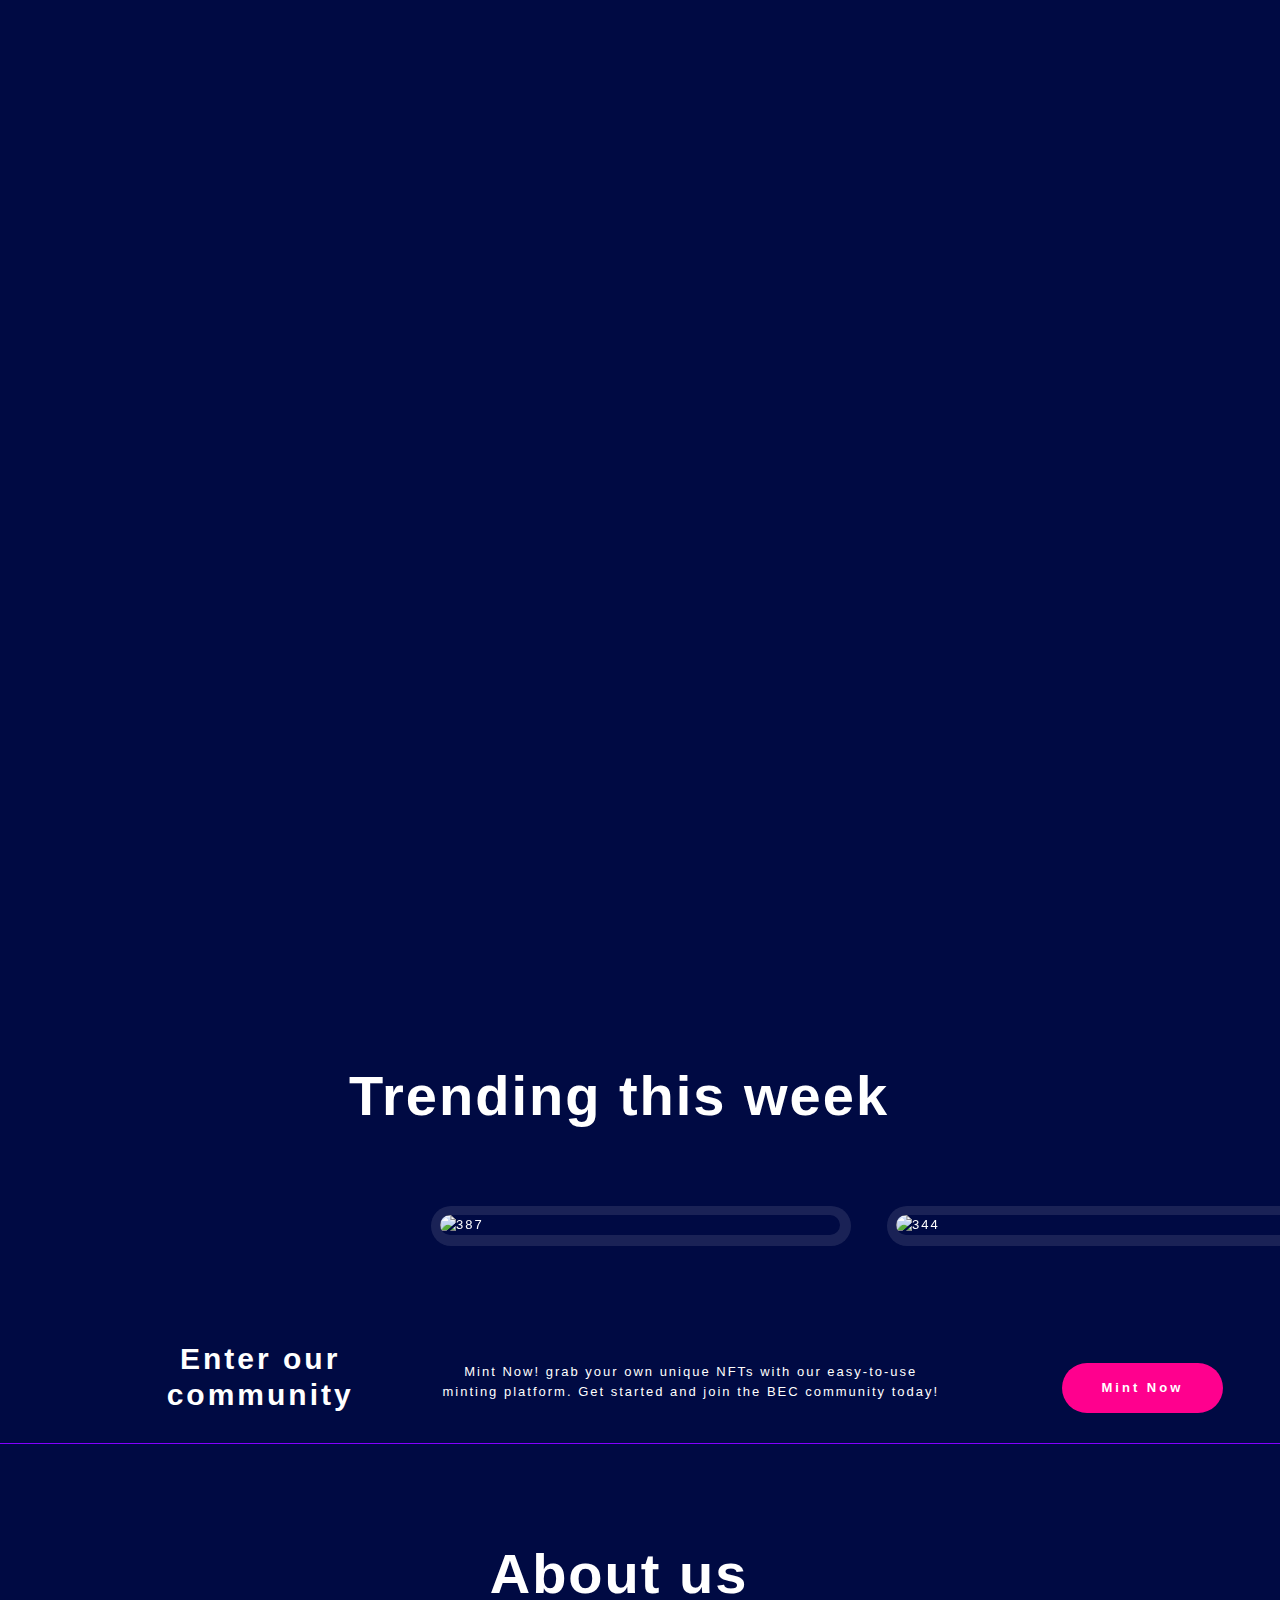
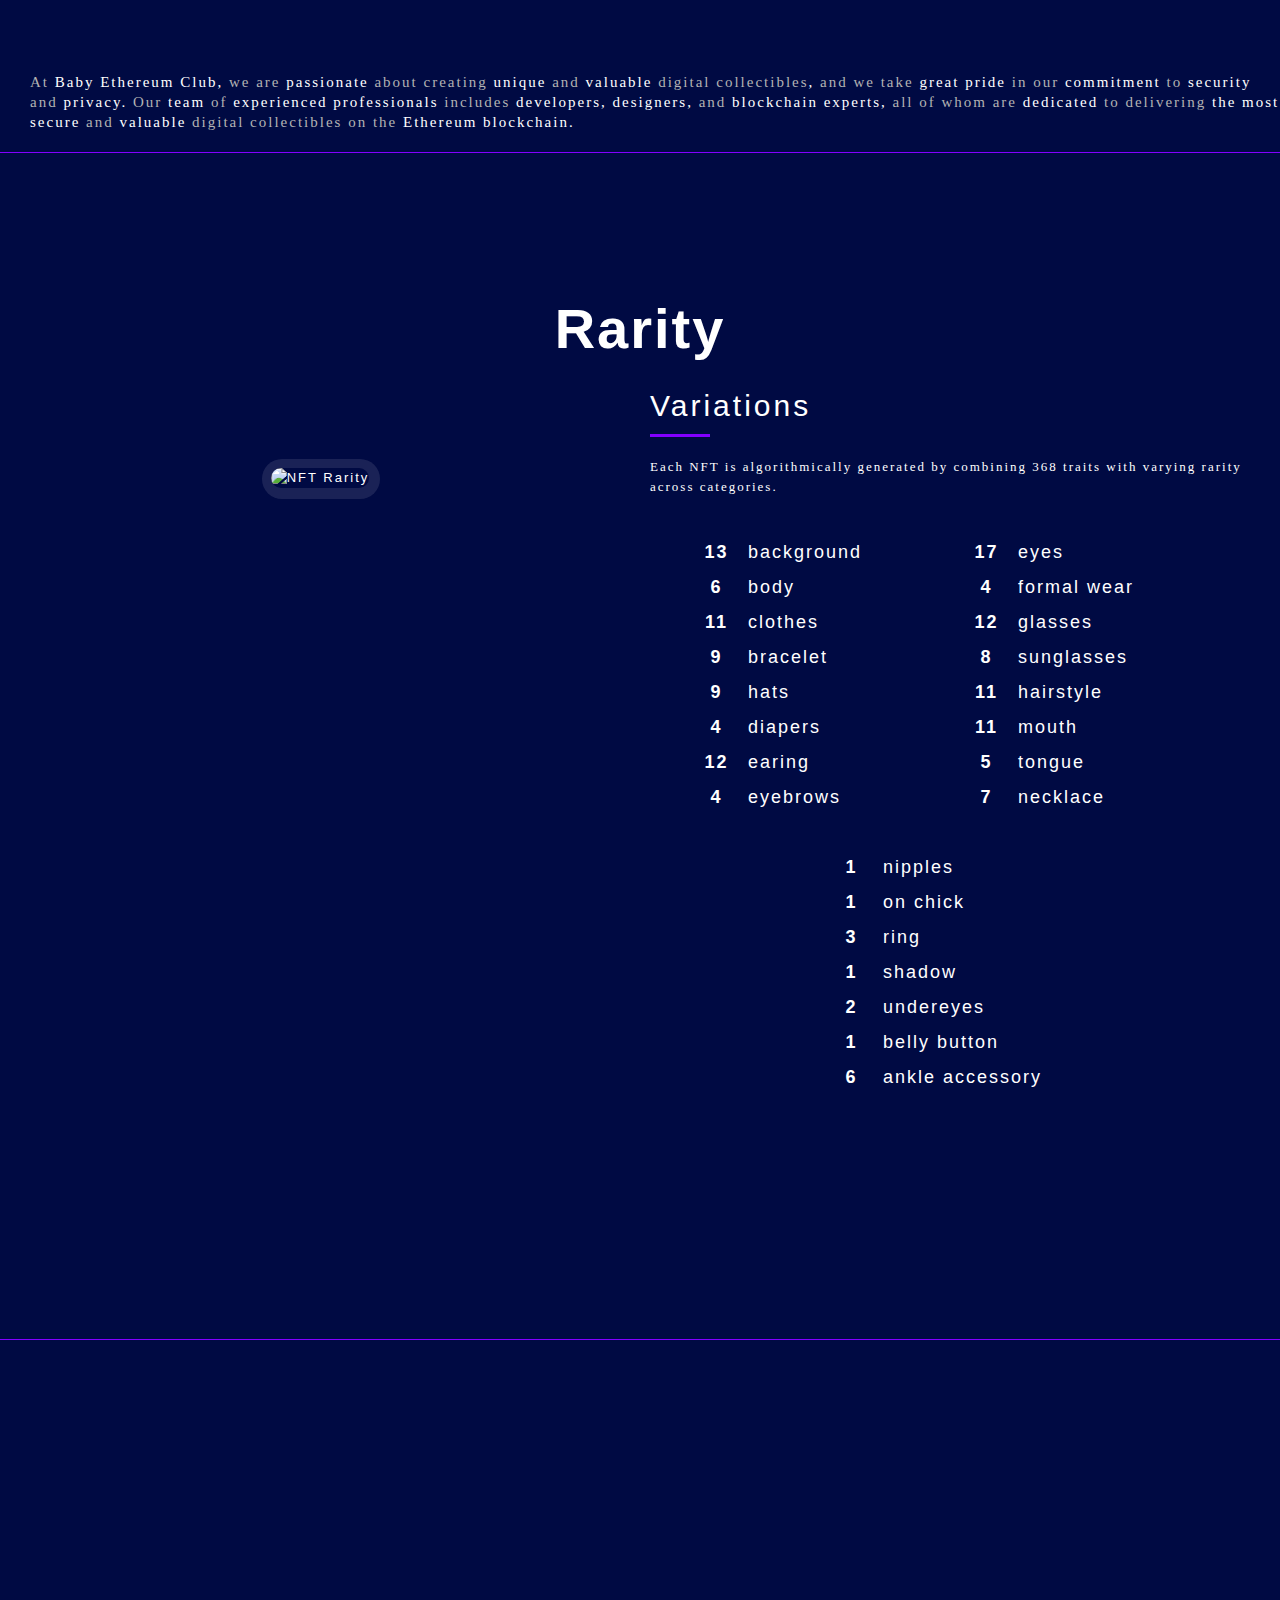
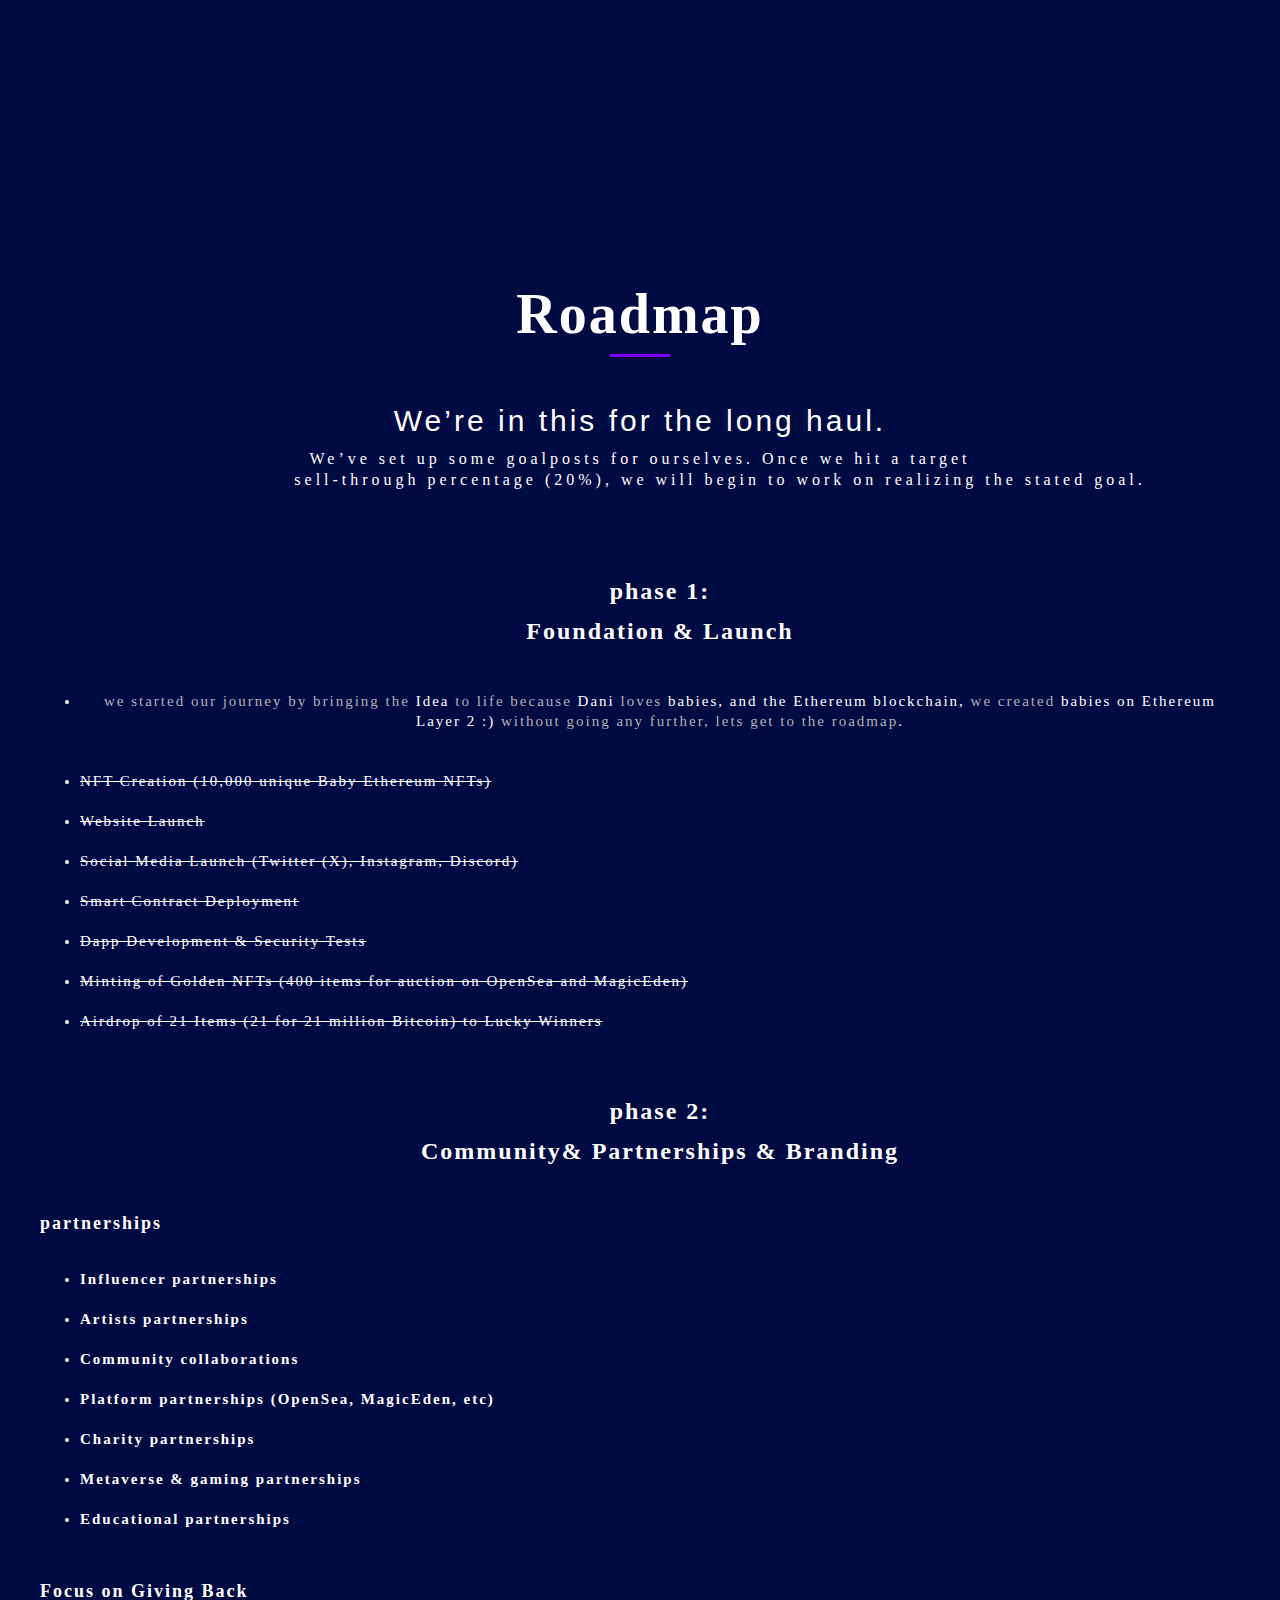
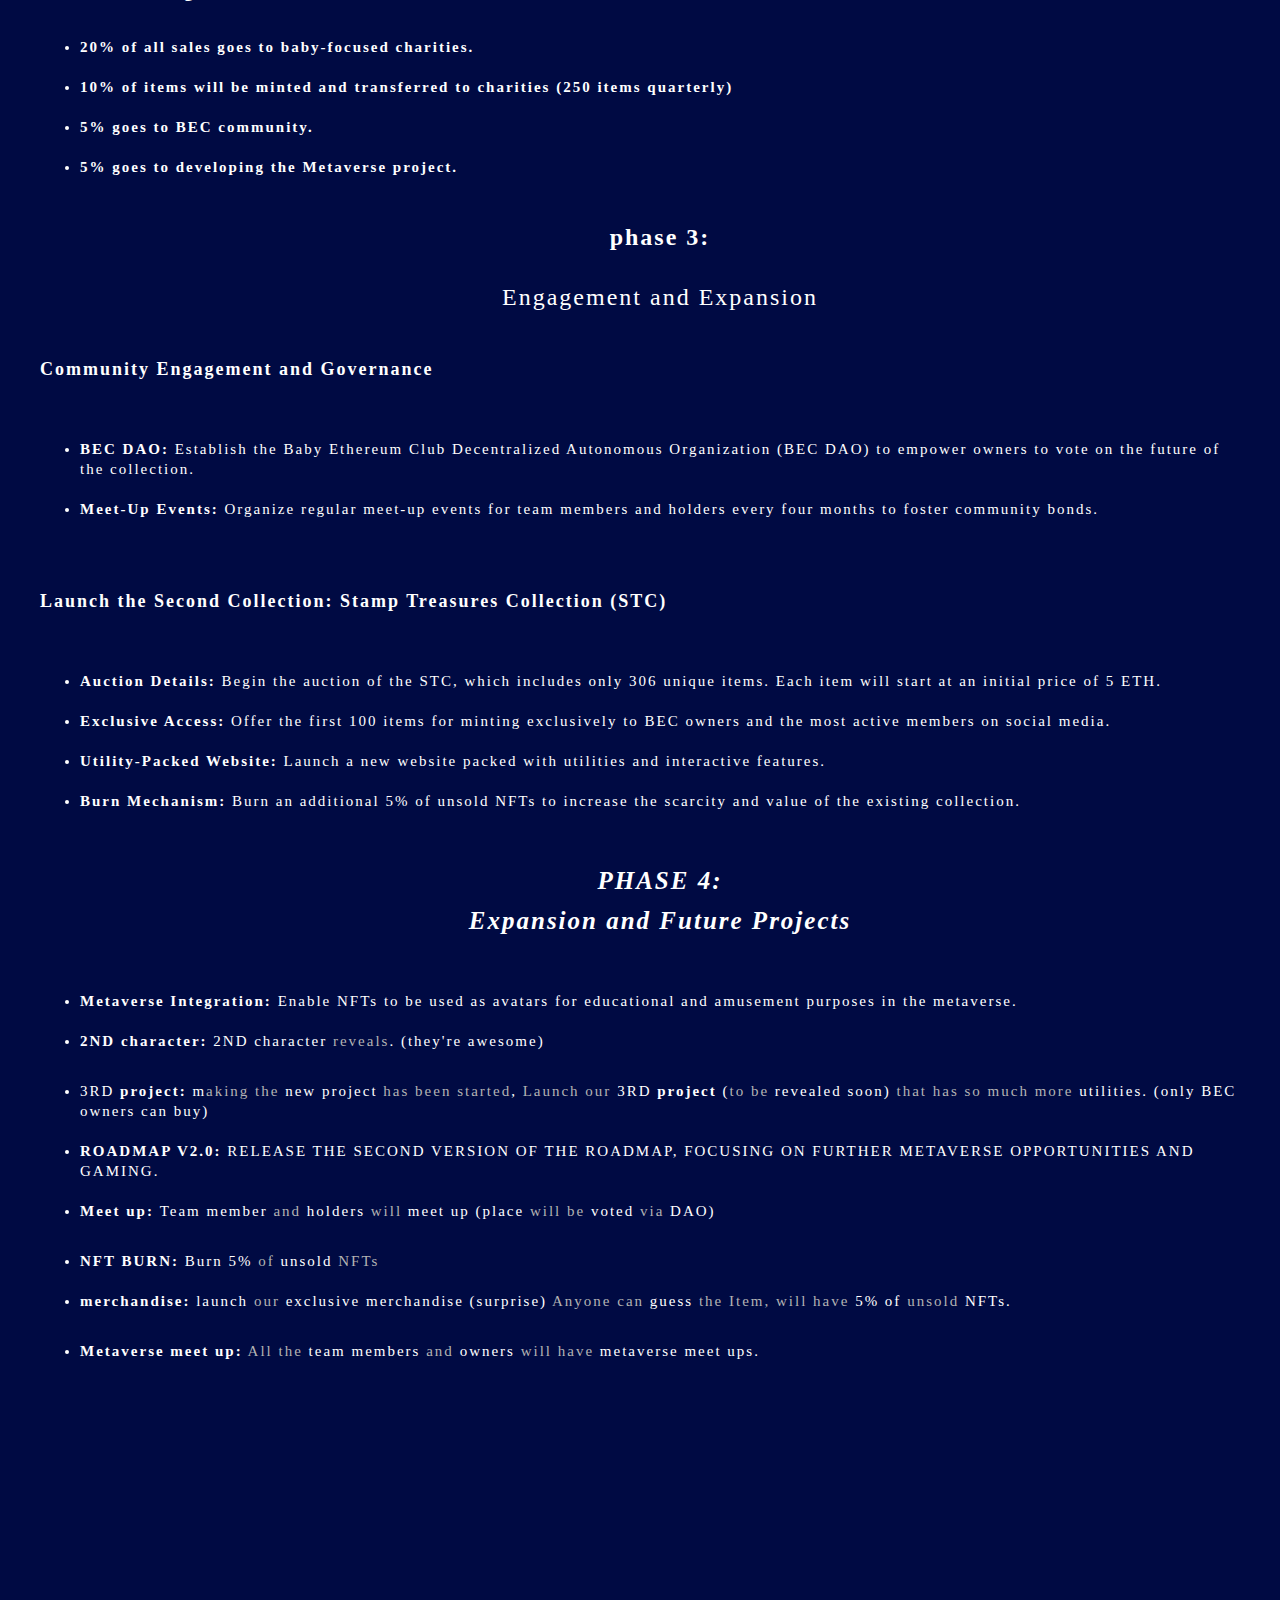
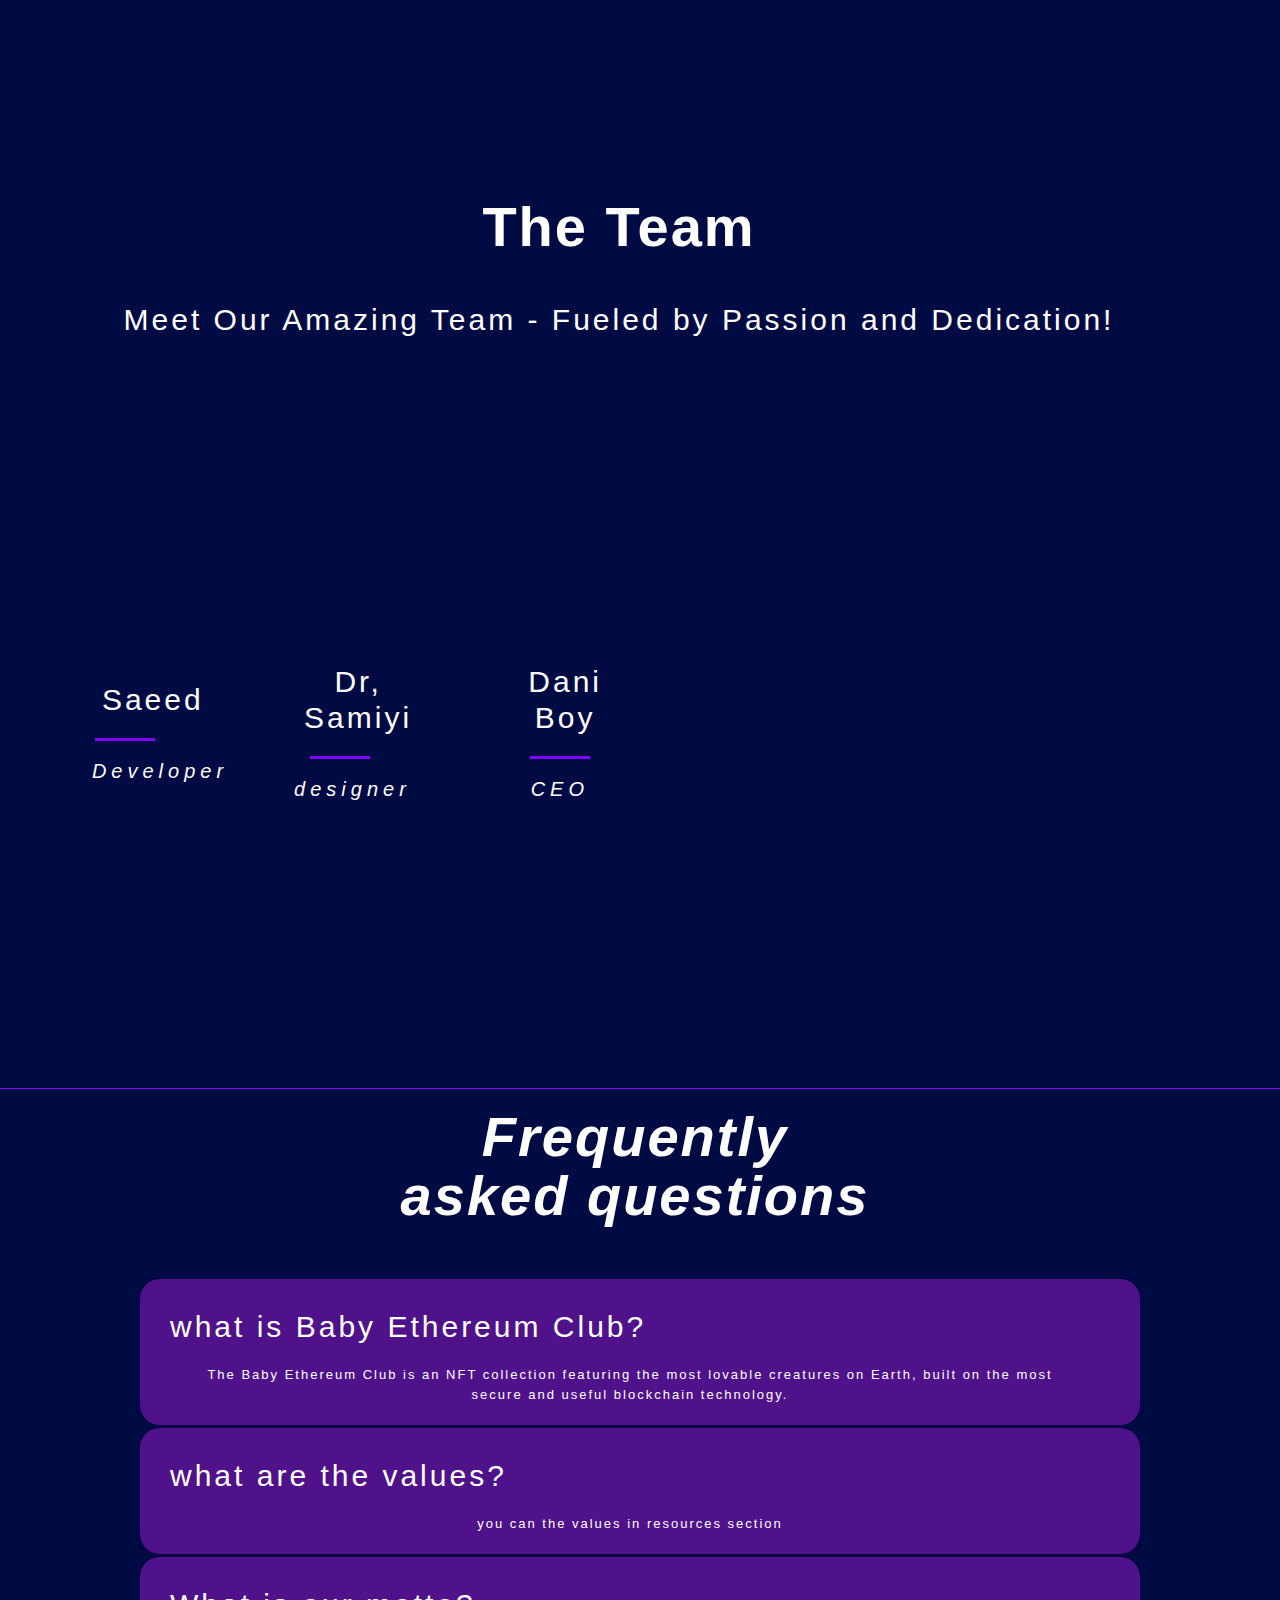
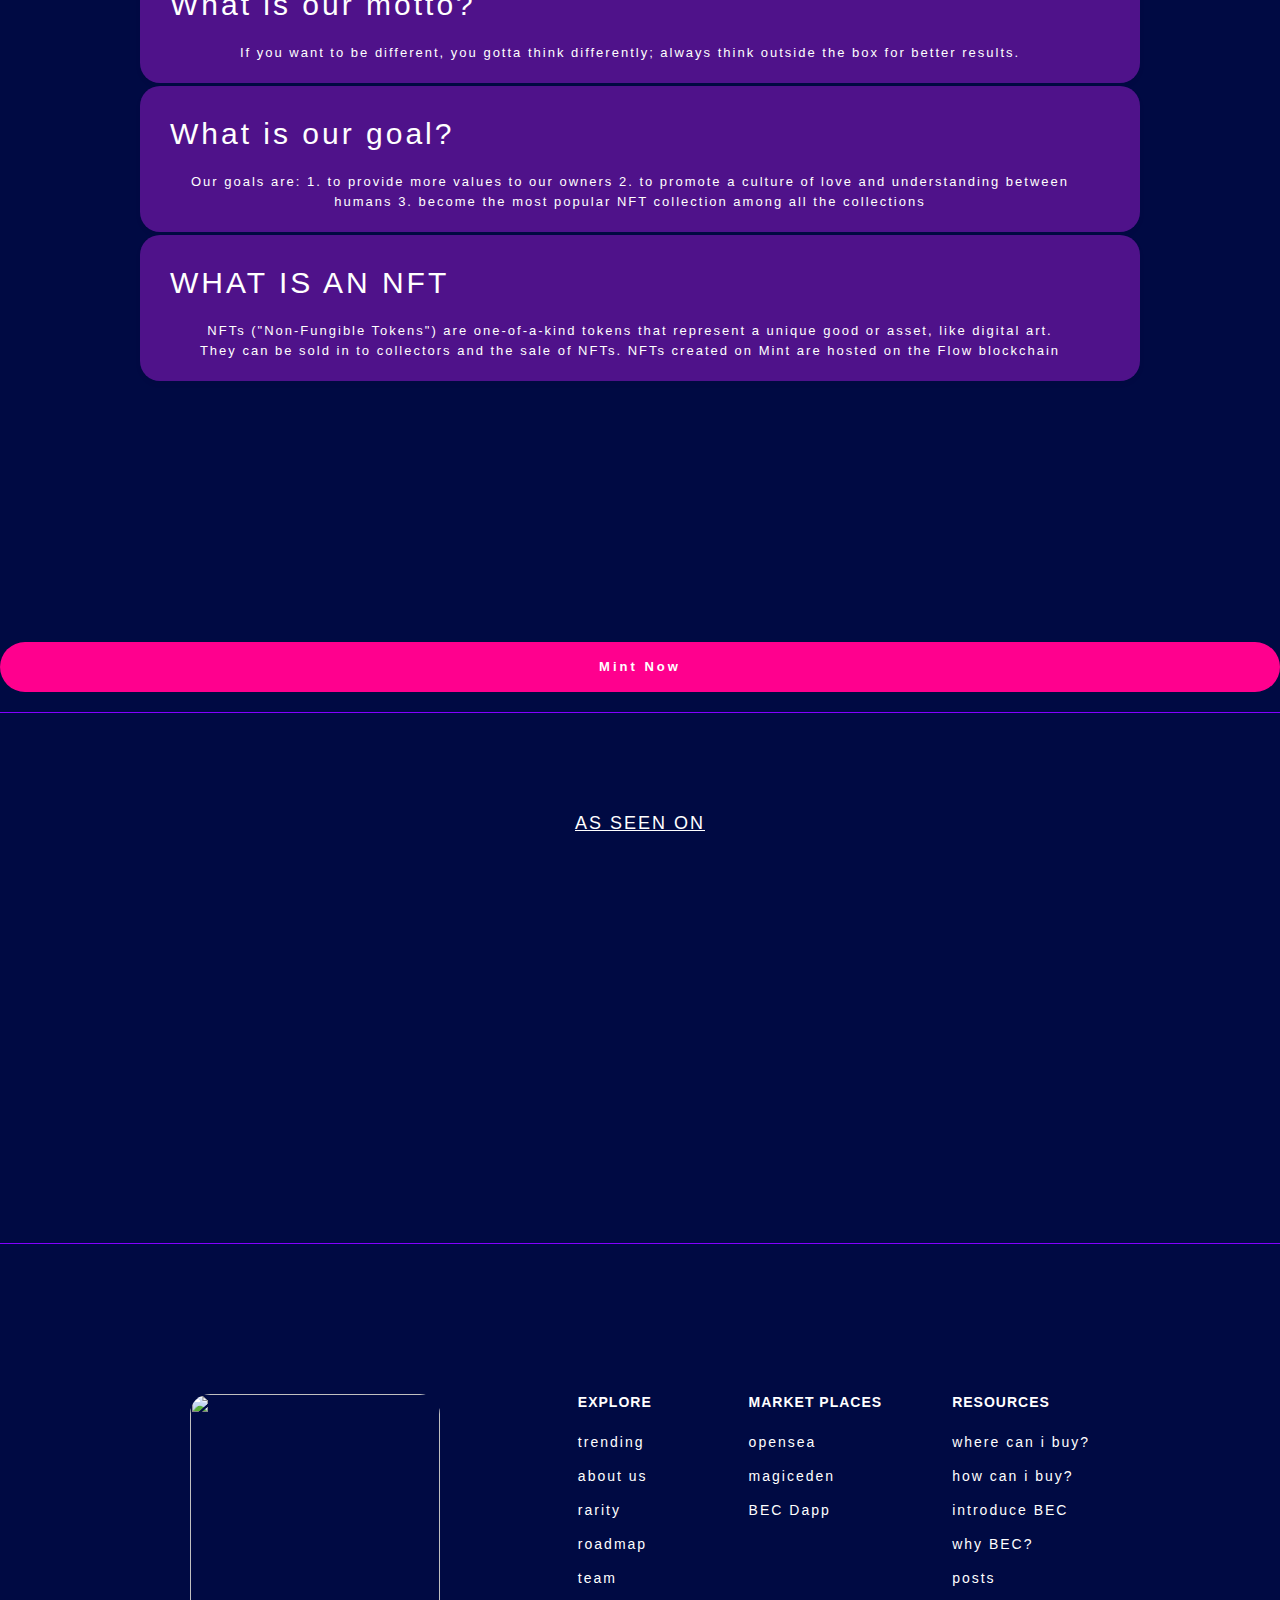
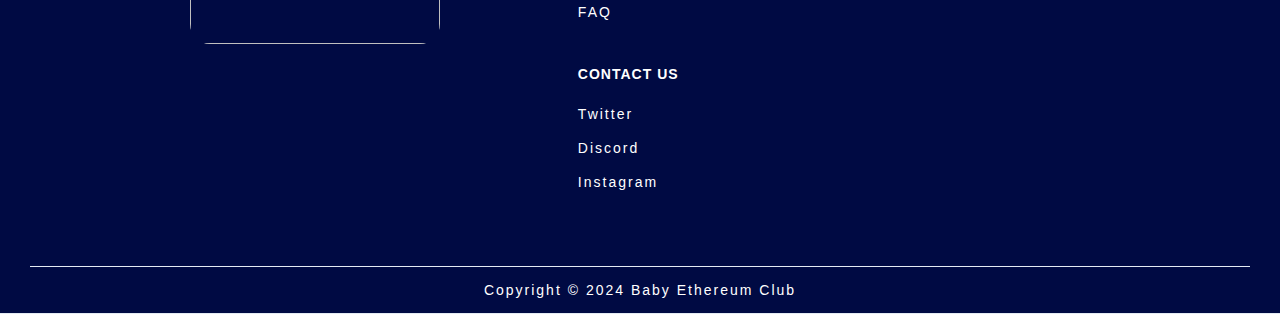
==== index.html @ fafbd42c "Add files via upload" ====
<!DOCTYPE html>
<!-- This site was created in Webflow. https://webflow.com --><!-- Last Published: Fri Jun 28 2024 15:37:19 GMT+0000 (Coordinated Universal Time) -->
<html data-wf-domain="bec-nft.webflow.io" data-wf-page="6561eaf74112006d5517f301"
    data-wf-site="640c5e627c91e08ec2c1c88a">

<head>
    <meta charset="utf-8" />
    <title>Baby Ethereum Club</title>
    <meta
        content="BEC👶 the cutest club on the blockchain🔗. Here you’ll find 10,000 adorable and unique babies😍 waiting for you to adopt them🙌. Join the club👥 and share the love❤️"
        name="description" />
    <meta content="Baby Ethereum Club" property="og:title" />
    <meta
        content="BEC👶 the cutest club on the blockchain🔗. Here you’ll find 10,000 adorable and unique babies😍 waiting for you to adopt them🙌. Join the club👥 and share the love❤️"
        property="og:description" />
    <meta content="Baby Ethereum Club" property="twitter:title" />
    <meta
        content="BEC👶 the cutest club on the blockchain🔗. Here you’ll find 10,000 adorable and unique babies😍 waiting for you to adopt them🙌. Join the club👥 and share the love❤️"
        property="twitter:description" />
    <meta property="og:type" content="website" />
    <meta content="summary_large_image" name="twitter:card" />
    <meta content="width=device-width, initial-scale=1" name="viewport" />
    <meta content="dw46FDI-qMmo_JPYyBWUGP-QiOTD1oSXHeU67I2EHL0" name="google-site-verification" />
    <meta content="Webflow" name="generator" />
    <link href="./styles.css"
        rel="stylesheet" type="text/css" />
    <link href="https://fonts.googleapis.com" rel="preconnect" />
    <link href="https://fonts.gstatic.com" rel="preconnect" crossorigin="anonymous" />
    <script src="https://ajax.googleapis.com/ajax/libs/webfont/1.6.26/webfont.js" type="text/javascript"></script>
    <script
        type="text/javascript">WebFont.load({ google: { families: ["Bitter:400,700,400italic", "Lato:100,100italic,300,300italic,400,400italic,700,700italic,900,900italic", "Nunito Sans:regular,italic,900"] } });</script>
    <script
        type="text/javascript">!function (o, c) { var n = c.documentElement, t = " w-mod-"; n.className += t + "js", ("ontouchstart" in o || o.DocumentTouch && c instanceof DocumentTouch) && (n.className += t + "touch") }(window, document);</script>
    <link href="https://cdn.prod.website-files.com/640c5e627c91e08ec2c1c88a/6555fb0b32fd5d4c89b4f15d_favicon-32x32.png"
        rel="shortcut icon" type="image/x-icon" />
    <link href="https://cdn.prod.website-files.com/img/webclip.png" rel="apple-touch-icon" />
    <link rel="stylesheet" href="https://unpkg.com/swiper/swiper-bundle.min.css">

    <style>
        .swiper-pagination-bullet {
            opacity: 4;
            background-color: #612897;
        }

        .swiper-pagination-bullet-active {
            background-color: #FF008E;
        }

        .swiper-pagination-progressbar {
            background: #612897;
            max-width: 300px;
        }

        .swiper-pagination-progressbar .swiper-pagination-progressbar-fill {
            background-color: #FF008E;
        }
    </style>
</head>

<body class="body">
    <div data-w-id="84a615e0-346d-d3be-be02-3b9988935ab6"
        style="-webkit-transform:translate3d(0px, 0px, 0px) scale3d(1, 1, 1) rotateX(0) rotateY(0) rotateZ(0) skew(0, 0);-moz-transform:translate3d(0px, 0px, 0px) scale3d(1, 1, 1) rotateX(0) rotateY(0) rotateZ(0) skew(0, 0);-ms-transform:translate3d(0px, 0px, 0px) scale3d(1, 1, 1) rotateX(0) rotateY(0) rotateZ(0) skew(0, 0);transform:translate3d(0px, 0px, 0px) scale3d(1, 1, 1) rotateX(0) rotateY(0) rotateZ(0) skew(0, 0);transform-style:preserve-3d;display:block"
        class="loading">
        <div class="center-elements">
            <div class="lottie-animation-2" data-w-id="03a2f4a5-7293-f0fb-53c5-5171f1199821"
                data-animation-type="lottie"
                data-src="https://cdn.prod.website-files.com/640c5e627c91e08ec2c1c88a/640c5e627c91e05551c1c8bf_8707-loading.json"
                data-loop="1" data-direction="1" data-autoplay="1" data-is-ix2-target="0" data-renderer="svg"
                data-default-duration="2.302302208527613" data-duration="0"></div>
        </div>
    </div>
    <div data-w-id="4fb780af-c5ba-7cfc-bf47-43ba1a43b806" class="section-nav">
        <div class="container container-full-width container-mobile-nav w-container">
            <div data-animation="over-right" class="navbar w-nav" data-easing2="ease" data-easing="ease"
                data-collapse="tiny" role="banner" data-no-scroll="1" data-duration="400" data-doc-height="1"></div>
        </div>
    </div>
    <div class="section-nav">
        <div class="container container-full-width container-mobile-nav w-container">
            <div data-animation="over-right" class="navbar w-nav" data-easing2="ease" data-easing="ease"
                data-collapse="tiny" role="banner" data-no-scroll="1" data-duration="200" data-doc-height="1">
                <div class="container-nav w-container"><a href="/" aria-current="page"
                        class="brand w-nav-brand w--current"><img class="logo"
                            src="https://cdn.prod.website-files.com/640c5e627c91e08ec2c1c88a/6627c8141de9adacf45d00f9__1ddf0ec1-e22f-4752-b55b-aca0bd37315d.jpg"
                            width="100" height="Auto" alt="" sizes="(max-width: 767px) 100vw, 80px" id="main-logo"
                            loading="lazy"
                            srcset="https://cdn.prod.website-files.com/640c5e627c91e08ec2c1c88a/6627c8141de9adacf45d00f9__1ddf0ec1-e22f-4752-b55b-aca0bd37315d-p-500.jpg 500w, https://cdn.prod.website-files.com/640c5e627c91e08ec2c1c88a/6627c8141de9adacf45d00f9__1ddf0ec1-e22f-4752-b55b-aca0bd37315d-p-800.jpg 800w, https://cdn.prod.website-files.com/640c5e627c91e08ec2c1c88a/6627c8141de9adacf45d00f9__1ddf0ec1-e22f-4752-b55b-aca0bd37315d.jpg 1024w" /></a>
                    <nav role="navigation" class="nav-menu w-nav-menu"><a href="#Trending-this-week"
                            class="nav-item w-nav-link">Trending</a><a href="#about-us"
                            class="nav-item w-nav-link">About us</a><a href="#Rarity"
                            class="nav-item w-nav-link">Rarity</a><a href="#Roadmap"
                            class="nav-item w-nav-link">Roadmap</a><a href="#team"
                            class="nav-item w-nav-link">Team</a><a href="#faq" class="nav-item w-nav-link">FAQ</a><a
                            href="#social-media" class="nav-item w-nav-link">Social Media</a></nav>
                    <div class="menu-button w-nav-button">
                        <div class="icon-2 w-icon-nav-menu"></div>
                    </div>
                </div>
            </div>
        </div>
    </div>
    <div id="luxy" class="smooth-wrapper">
        <div id="header" data-w-id="9ed2c4a5-475d-e871-6aee-b91eb21936a1"
            style="opacity:0;-webkit-transform:translate3d(0px, 500px, 0px) scale3d(1, 1, 1) rotateX(0) rotateY(0) rotateZ(0) skew(0, 0);-moz-transform:translate3d(0px, 500px, 0px) scale3d(1, 1, 1) rotateX(0) rotateY(0) rotateZ(0) skew(0, 0);-ms-transform:translate3d(0px, 500px, 0px) scale3d(1, 1, 1) rotateX(0) rotateY(0) rotateZ(0) skew(0, 0);transform:translate3d(0px, 500px, 0px) scale3d(1, 1, 1) rotateX(0) rotateY(0) rotateZ(0) skew(0, 0);transform-style:preserve-3d"
            class="section section-header">
            <div class="container w-container">
                <div class="wrap-header-content">
                    <div class="header-columns-wrap w-row">
                        <div class="left-column-header w-col w-col-6">
                            <h1 data-w-id="76d97b52-1b23-f6b3-f42c-81e54ac013cc"
                                style="-webkit-transform:translate3d(0, -100px, 0) scale3d(1, 1, 1) rotateX(0) rotateY(0) rotateZ(0) skew(0, 0);-moz-transform:translate3d(0, -100px, 0) scale3d(1, 1, 1) rotateX(0) rotateY(0) rotateZ(0) skew(0, 0);-ms-transform:translate3d(0, -100px, 0) scale3d(1, 1, 1) rotateX(0) rotateY(0) rotateZ(0) skew(0, 0);transform:translate3d(0, -100px, 0) scale3d(1, 1, 1) rotateX(0) rotateY(0) rotateZ(0) skew(0, 0);opacity:0"
                                class="heading-9"><span class="text-span-86">Baby</span> <span
                                    class="text-span-87">Ethereum</span> <span class="text-span-89">Club</span></h1>
                            <div class="title-line"></div>
                            <div class="header-text">
                                <p class="paragraph">BEC👶, the <span class="text-span-88">cutest</span> club on the
                                    blockchain🔗. Here you’ll find 10,000 adorable and unique babies😍 waiting for you
                                    to adopt them🙌. Join the club👥 and share the love❤️ with these NFT cuties😘.</p>
                            </div>
                        </div>
                        <div class="right-column-header w-col w-col-6">
                            <div data-w-id="45cee488-7958-3c52-264c-d0aaa944d247"
                                style="-webkit-transform:translate3d(0, -200px, 0) scale3d(0.7, 0.7, 1) rotateX(0) rotateY(0) rotateZ(0) skew(-10deg, 18deg);-moz-transform:translate3d(0, -200px, 0) scale3d(0.7, 0.7, 1) rotateX(0) rotateY(0) rotateZ(0) skew(-10deg, 18deg);-ms-transform:translate3d(0, -200px, 0) scale3d(0.7, 0.7, 1) rotateX(0) rotateY(0) rotateZ(0) skew(-10deg, 18deg);transform:translate3d(0, -200px, 0) scale3d(0.7, 0.7, 1) rotateX(0) rotateY(0) rotateZ(0) skew(-10deg, 18deg);opacity:0"
                                class="header-image-wrap">
                                <div data-w-id="85b69346-8b02-08a9-d75e-e15febe4af8f" class="header-image-container">
                                    <div class="highlight-hero-image"></div><img
                                        src="https://cdn.prod.website-files.com/640c5e627c91e08ec2c1c88a/640c76e5299a537278be38e6_9762.webp"
                                        loading="lazy"
                                        sizes="(max-width: 479px) 70vw, (max-width: 767px) 68vw, (max-width: 991px) 36vw, 40vw"
                                        width="1200" alt="NFT Collection"
                                        srcset="https://cdn.prod.website-files.com/640c5e627c91e08ec2c1c88a/640c76e5299a537278be38e6_9762-p-500.webp 500w, https://cdn.prod.website-files.com/640c5e627c91e08ec2c1c88a/640c76e5299a537278be38e6_9762-p-800.webp 800w, https://cdn.prod.website-files.com/640c5e627c91e08ec2c1c88a/640c76e5299a537278be38e6_9762-p-1080.webp 1080w, https://cdn.prod.website-files.com/640c5e627c91e08ec2c1c88a/640c76e5299a537278be38e6_9762.webp 1400w"
                                        class="header-image" />
                                </div>
                            </div>
                        </div>
                    </div>
                </div>
            </div>
        </div>
        <div class="heading-centered-wrap trending-this-week">
            <h2 id="Trending-this-week" class="why-bec">Trending this week</h2>
        </div>
        <div class="swiper-pagination"></div>
        <article class="swiper swiper-container w-dyn-list">
            <div id="w-node-_7950efc3-9feb-e6e5-ee5a-25969af2ba69-5517f301"
                data-w-id="7950efc3-9feb-e6e5-ee5a-25969af2ba69" role="list" class="swiper-wrapper w-dyn-items">
                <div id="w-node-_7950efc3-9feb-e6e5-ee5a-25969af2ba6a-5517f301" role="listitem"
                    class="swiper-slide w-dyn-item">
                    <div class="trending-image-wrap">
                        <div><img
                                style="background-image:url(&quot;https://cdn.prod.website-files.com/640c5e627c91e0d72ec1c8a5/6524043e0a9b1225444d2c1c_387.png&quot;)"
                                loading="lazy" width="423"
                                src="https://cdn.prod.website-files.com/640c5e627c91e0d72ec1c8a5/6524043e0a9b1225444d2c1c_387.png"
                                alt="387"
                                sizes="(max-width: 479px) 100vw, (max-width: 767px) 63vw, (max-width: 991px) 48vw, 400px"
                                srcset="https://cdn.prod.website-files.com/640c5e627c91e0d72ec1c8a5/6524043e0a9b1225444d2c1c_387-p-500.png 500w, https://cdn.prod.website-files.com/640c5e627c91e0d72ec1c8a5/6524043e0a9b1225444d2c1c_387-p-800.png 800w, https://cdn.prod.website-files.com/640c5e627c91e0d72ec1c8a5/6524043e0a9b1225444d2c1c_387-p-1080.png 1080w, https://cdn.prod.website-files.com/640c5e627c91e0d72ec1c8a5/6524043e0a9b1225444d2c1c_387.png 1400w"
                                class="image-4" /></div>
                    </div>
                </div>
                <div id="w-node-_7950efc3-9feb-e6e5-ee5a-25969af2ba6a-5517f301" role="listitem"
                    class="swiper-slide w-dyn-item">
                    <div class="trending-image-wrap">
                        <div><img
                                style="background-image:url(&quot;https://cdn.prod.website-files.com/640c5e627c91e0d72ec1c8a5/6523ecb37abfc808f740e64a_92.png&quot;)"
                                loading="lazy" width="423"
                                src="https://cdn.prod.website-files.com/640c5e627c91e0d72ec1c8a5/6523ecb37abfc808f740e64a_92.png"
                                alt="344"
                                sizes="(max-width: 479px) 100vw, (max-width: 767px) 63vw, (max-width: 991px) 48vw, 400px"
                                srcset="https://cdn.prod.website-files.com/640c5e627c91e0d72ec1c8a5/6523ecb37abfc808f740e64a_92-p-500.png 500w, https://cdn.prod.website-files.com/640c5e627c91e0d72ec1c8a5/6523ecb37abfc808f740e64a_92-p-800.png 800w, https://cdn.prod.website-files.com/640c5e627c91e0d72ec1c8a5/6523ecb37abfc808f740e64a_92.png 945w"
                                class="image-4" /></div>
                    </div>
                </div>
                <div id="w-node-_7950efc3-9feb-e6e5-ee5a-25969af2ba6a-5517f301" role="listitem"
                    class="swiper-slide w-dyn-item">
                    <div class="trending-image-wrap">
                        <div><img
                                style="background-image:url(&quot;https://cdn.prod.website-files.com/640c5e627c91e0d72ec1c8a5/652403ff4117a3efd9ac5144_287.png&quot;)"
                                loading="lazy" width="423"
                                src="https://cdn.prod.website-files.com/640c5e627c91e0d72ec1c8a5/652403ff4117a3efd9ac5144_287.png"
                                alt="287"
                                sizes="(max-width: 479px) 100vw, (max-width: 767px) 63vw, (max-width: 991px) 48vw, 400px"
                                srcset="https://cdn.prod.website-files.com/640c5e627c91e0d72ec1c8a5/652403ff4117a3efd9ac5144_287-p-500.png 500w, https://cdn.prod.website-files.com/640c5e627c91e0d72ec1c8a5/652403ff4117a3efd9ac5144_287-p-800.png 800w, https://cdn.prod.website-files.com/640c5e627c91e0d72ec1c8a5/652403ff4117a3efd9ac5144_287-p-1080.png 1080w, https://cdn.prod.website-files.com/640c5e627c91e0d72ec1c8a5/652403ff4117a3efd9ac5144_287.png 1400w"
                                class="image-4" /></div>
                    </div>
                </div>
                <div id="w-node-_7950efc3-9feb-e6e5-ee5a-25969af2ba6a-5517f301" role="listitem"
                    class="swiper-slide w-dyn-item">
                    <div class="trending-image-wrap">
                        <div><img
                                style="background-image:url(&quot;https://cdn.prod.website-files.com/640c5e627c91e0d72ec1c8a5/65240378a6b97f76610c8311_187.png&quot;)"
                                loading="lazy" width="423"
                                src="https://cdn.prod.website-files.com/640c5e627c91e0d72ec1c8a5/65240378a6b97f76610c8311_187.png"
                                alt="187"
                                sizes="(max-width: 479px) 100vw, (max-width: 767px) 63vw, (max-width: 991px) 48vw, 400px"
                                srcset="https://cdn.prod.website-files.com/640c5e627c91e0d72ec1c8a5/65240378a6b97f76610c8311_187-p-500.png 500w, https://cdn.prod.website-files.com/640c5e627c91e0d72ec1c8a5/65240378a6b97f76610c8311_187-p-800.png 800w, https://cdn.prod.website-files.com/640c5e627c91e0d72ec1c8a5/65240378a6b97f76610c8311_187-p-1080.png 1080w, https://cdn.prod.website-files.com/640c5e627c91e0d72ec1c8a5/65240378a6b97f76610c8311_187.png 1400w"
                                class="image-4" /></div>
                    </div>
                </div>
                <div id="w-node-_7950efc3-9feb-e6e5-ee5a-25969af2ba6a-5517f301" role="listitem"
                    class="swiper-slide w-dyn-item">
                    <div class="trending-image-wrap">
                        <div><img
                                style="background-image:url(&quot;https://cdn.prod.website-files.com/640c5e627c91e0d72ec1c8a5/6523ecb37abfc808f740e64a_92.png&quot;)"
                                loading="lazy" width="423"
                                src="https://cdn.prod.website-files.com/640c5e627c91e0d72ec1c8a5/6523ecb37abfc808f740e64a_92.png"
                                alt="92"
                                sizes="(max-width: 479px) 100vw, (max-width: 767px) 63vw, (max-width: 991px) 48vw, 400px"
                                srcset="https://cdn.prod.website-files.com/640c5e627c91e0d72ec1c8a5/6523ecb37abfc808f740e64a_92-p-500.png 500w, https://cdn.prod.website-files.com/640c5e627c91e0d72ec1c8a5/6523ecb37abfc808f740e64a_92-p-800.png 800w, https://cdn.prod.website-files.com/640c5e627c91e0d72ec1c8a5/6523ecb37abfc808f740e64a_92.png 945w"
                                class="image-4" /></div>
                    </div>
                </div>
                <div id="w-node-_7950efc3-9feb-e6e5-ee5a-25969af2ba6a-5517f301" role="listitem"
                    class="swiper-slide w-dyn-item">
                    <div class="trending-image-wrap">
                        <div><img
                                style="background-image:url(&quot;https://cdn.prod.website-files.com/640c5e627c91e0d72ec1c8a5/6523ea2daeeb16df64dfc072_47.png&quot;)"
                                loading="lazy" width="423"
                                src="https://cdn.prod.website-files.com/640c5e627c91e0d72ec1c8a5/6523ea2daeeb16df64dfc072_47.png"
                                alt="47"
                                sizes="(max-width: 479px) 100vw, (max-width: 767px) 63vw, (max-width: 991px) 48vw, 400px"
                                srcset="https://cdn.prod.website-files.com/640c5e627c91e0d72ec1c8a5/6523ea2daeeb16df64dfc072_47-p-500.png 500w, https://cdn.prod.website-files.com/640c5e627c91e0d72ec1c8a5/6523ea2daeeb16df64dfc072_47-p-800.png 800w, https://cdn.prod.website-files.com/640c5e627c91e0d72ec1c8a5/6523ea2daeeb16df64dfc072_47.png 947w"
                                class="image-4" /></div>
                    </div>
                </div>
                <div id="w-node-_7950efc3-9feb-e6e5-ee5a-25969af2ba6a-5517f301" role="listitem"
                    class="swiper-slide w-dyn-item">
                    <div class="trending-image-wrap">
                        <div><img
                                style="background-image:url(&quot;https://cdn.prod.website-files.com/640c5e627c91e0d72ec1c8a5/640c78503ecaf88ded35ba8e_1110.png&quot;)"
                                loading="lazy" width="423"
                                src="https://cdn.prod.website-files.com/640c5e627c91e0d72ec1c8a5/640c78503ecaf88ded35ba8e_1110.png"
                                alt="#1110"
                                sizes="(max-width: 479px) 100vw, (max-width: 767px) 63vw, (max-width: 991px) 48vw, 400px"
                                srcset="https://cdn.prod.website-files.com/640c5e627c91e0d72ec1c8a5/640c78503ecaf88ded35ba8e_1110-p-500.png 500w, https://cdn.prod.website-files.com/640c5e627c91e0d72ec1c8a5/640c78503ecaf88ded35ba8e_1110-p-800.png 800w, https://cdn.prod.website-files.com/640c5e627c91e0d72ec1c8a5/640c78503ecaf88ded35ba8e_1110-p-1080.png 1080w, https://cdn.prod.website-files.com/640c5e627c91e0d72ec1c8a5/640c78503ecaf88ded35ba8e_1110.png 1400w"
                                class="image-4" /></div>
                    </div>
                </div>
                <div id="w-node-_7950efc3-9feb-e6e5-ee5a-25969af2ba6a-5517f301" role="listitem"
                    class="swiper-slide w-dyn-item">
                    <div class="trending-image-wrap">
                        <div><img
                                style="background-image:url(&quot;https://cdn.prod.website-files.com/640c5e627c91e0d72ec1c8a5/640c79fe4efe7c546b661e86_2468.png&quot;)"
                                loading="lazy" width="423"
                                src="https://cdn.prod.website-files.com/640c5e627c91e0d72ec1c8a5/640c79fe4efe7c546b661e86_2468.png"
                                alt="#2468"
                                sizes="(max-width: 479px) 100vw, (max-width: 767px) 63vw, (max-width: 991px) 48vw, 400px"
                                srcset="https://cdn.prod.website-files.com/640c5e627c91e0d72ec1c8a5/640c79fe4efe7c546b661e86_2468-p-500.png 500w, https://cdn.prod.website-files.com/640c5e627c91e0d72ec1c8a5/640c79fe4efe7c546b661e86_2468-p-800.png 800w, https://cdn.prod.website-files.com/640c5e627c91e0d72ec1c8a5/640c79fe4efe7c546b661e86_2468-p-1080.png 1080w, https://cdn.prod.website-files.com/640c5e627c91e0d72ec1c8a5/640c79fe4efe7c546b661e86_2468.png 1400w"
                                class="image-4" /></div>
                    </div>
                </div>
                <div id="w-node-_7950efc3-9feb-e6e5-ee5a-25969af2ba6a-5517f301" role="listitem"
                    class="swiper-slide w-dyn-item">
                    <div class="trending-image-wrap">
                        <div><img
                                style="background-image:url(&quot;https://cdn.prod.website-files.com/640c5e627c91e0d72ec1c8a5/640c7bf5ba675265dcf02122_4479.png&quot;)"
                                loading="lazy" width="423"
                                src="https://cdn.prod.website-files.com/640c5e627c91e0d72ec1c8a5/640c7bf5ba675265dcf02122_4479.png"
                                alt="#4479"
                                sizes="(max-width: 479px) 100vw, (max-width: 767px) 63vw, (max-width: 991px) 48vw, 400px"
                                srcset="https://cdn.prod.website-files.com/640c5e627c91e0d72ec1c8a5/640c7bf5ba675265dcf02122_4479-p-500.png 500w, https://cdn.prod.website-files.com/640c5e627c91e0d72ec1c8a5/640c7bf5ba675265dcf02122_4479-p-800.png 800w, https://cdn.prod.website-files.com/640c5e627c91e0d72ec1c8a5/640c7bf5ba675265dcf02122_4479-p-1080.png 1080w, https://cdn.prod.website-files.com/640c5e627c91e0d72ec1c8a5/640c7bf5ba675265dcf02122_4479.png 1400w"
                                class="image-4" /></div>
                    </div>
                </div>
                <div id="w-node-_7950efc3-9feb-e6e5-ee5a-25969af2ba6a-5517f301" role="listitem"
                    class="swiper-slide w-dyn-item">
                    <div class="trending-image-wrap">
                        <div><img
                                style="background-image:url(&quot;https://cdn.prod.website-files.com/640c5e627c91e0d72ec1c8a5/640c7c17f1cc0473375f083c_6898.png&quot;)"
                                loading="lazy" width="423"
                                src="https://cdn.prod.website-files.com/640c5e627c91e0d72ec1c8a5/640c7c17f1cc0473375f083c_6898.png"
                                alt="#6898"
                                sizes="(max-width: 479px) 100vw, (max-width: 767px) 63vw, (max-width: 991px) 48vw, 400px"
                                srcset="https://cdn.prod.website-files.com/640c5e627c91e0d72ec1c8a5/640c7c17f1cc0473375f083c_6898-p-500.png 500w, https://cdn.prod.website-files.com/640c5e627c91e0d72ec1c8a5/640c7c17f1cc0473375f083c_6898-p-800.png 800w, https://cdn.prod.website-files.com/640c5e627c91e0d72ec1c8a5/640c7c17f1cc0473375f083c_6898-p-1080.png 1080w, https://cdn.prod.website-files.com/640c5e627c91e0d72ec1c8a5/640c7c17f1cc0473375f083c_6898.png 1400w"
                                class="image-4" /></div>
                    </div>
                </div>
                <div id="w-node-_7950efc3-9feb-e6e5-ee5a-25969af2ba6a-5517f301" role="listitem"
                    class="swiper-slide w-dyn-item">
                    <div class="trending-image-wrap">
                        <div><img
                                style="background-image:url(&quot;https://cdn.prod.website-files.com/640c5e627c91e0d72ec1c8a5/640c7c6478c5286d863befac_4324.png&quot;)"
                                loading="lazy" width="423"
                                src="https://cdn.prod.website-files.com/640c5e627c91e0d72ec1c8a5/640c7c6478c5286d863befac_4324.png"
                                alt="#4324"
                                sizes="(max-width: 479px) 100vw, (max-width: 767px) 63vw, (max-width: 991px) 48vw, 400px"
                                srcset="https://cdn.prod.website-files.com/640c5e627c91e0d72ec1c8a5/640c7c6478c5286d863befac_4324-p-500.png 500w, https://cdn.prod.website-files.com/640c5e627c91e0d72ec1c8a5/640c7c6478c5286d863befac_4324-p-800.png 800w, https://cdn.prod.website-files.com/640c5e627c91e0d72ec1c8a5/640c7c6478c5286d863befac_4324-p-1080.png 1080w, https://cdn.prod.website-files.com/640c5e627c91e0d72ec1c8a5/640c7c6478c5286d863befac_4324.png 1400w"
                                class="image-4" /></div>
                    </div>
                </div>
            </div>
        </article>
        <div class="w-layout-grid grid-universe-text">
            <div class="universe-column-1">
                <div class="universe-lottie" data-w-id="3d970bf1-cb22-ec9b-d1f6-ae57505e9010"
                    data-animation-type="lottie"
                    data-src="https://cdn.prod.website-files.com/640c5e627c91e08ec2c1c88a/640c5e627c91e05307c1c8b7_Universe.json"
                    data-loop="1" data-direction="1" data-autoplay="1" data-is-ix2-target="0" data-renderer="svg"
                    data-default-duration="10" data-duration="0"></div>
            </div>
            <div id="w-node-cf998c2f-3cac-25d9-b044-f2762e9ee1d0-5517f301" class="universe-column-2">
                <h3 class="why-bec"><strong>Enter our community</strong><br /></h3>
            </div>
            <div class="universe-column-3">
                <div id="w-node-bb050ed4-8089-2887-5e25-d6ca5dfad872-5517f301" class="why-bec">Mint Now! grab your own
                    unique NFTs with our easy-to-use minting platform. Get started and join the BEC community today!
                </div>
            </div>
            <div class="universe-column-4"><a href="https://dapp.babyethereumclub.com/" target="_blank"
                    class="button w-button">Mint Now</a></div>
        </div>
        <div class="separator"></div>
        <h2 id="about-us" class="why-bec">About us<br />‍</h2>
        <div class="text-block-7"><span class="text-span-68">At </span>Baby Ethereum Club, <span class="text-span-69">we
                are</span> passionate <span class="text-span-70">about creating</span> unique <span
                class="text-span-71">and </span>valuable <span class="text-span-72">digital collectibles</span>, <span
                class="text-span-73">and we take</span> great pride <span class="text-span-74">in our</span> commitment
            <span class="text-span-75">to</span> security <span class="text-span-76">and </span>privacy. <span
                class="text-span-77">Our </span>team <span class="text-span-78">of</span> experienced professionals
            <span class="text-span-79">includes</span> developers, designers, <span class="text-span-80">and</span>
            blockchain experts, <span class="text-span-81">all of whom are</span> dedicated <span
                class="text-span-82">to delivering</span> the most secure <span class="text-span-83">and </span>valuable
            <span class="text-span-84">digital collectibles on the</span> Ethereum blockchain.</div>
        <div class="separator about-us"></div>
        <div class="container container-rarity w-container">
            <div class="rarity-fingerprint" data-w-id="47f7f4f2-1aa4-f2fe-06e6-0dcfd282b64b"
                data-animation-type="lottie"
                data-src="https://cdn.prod.website-files.com/640c5e627c91e08ec2c1c88a/640c5e627c91e08dddc1c8b9_fingerprint.json"
                data-loop="1" data-direction="1" data-autoplay="1" data-is-ix2-target="0" data-renderer="svg"
                data-default-duration="8" data-duration="0"></div>
            <h2 id="Rarity" class="why-bec rarity">Rarity</h2>
            <div class="columns-rarity-copy w-row">
                <div class="column-rarity-image w-col w-col-6 w-col-medium-6"><img
                        src="https://cdn.prod.website-files.com/640c5e627c91e08ec2c1c88a/640c9dd2791fc778a22cf230_ezgif.com-gif-maker%20(1).gif"
                        loading="lazy" alt="NFT Rarity" class="rarity-image" /></div>
                <div class="column w-col w-col-6 w-col-medium-6">
                    <h3 class="variations">Variations</h3>
                    <div class="title-line title-line-variation"></div>
                    <div class="rarity-text-blockl">Each NFT is algorithmically generated by combining 368 traits with
                        varying rarity across categories.</div>
                    <div class="rarity-columns">
                        <div class="w-layout-grid rarity-grid">
                            <div id="w-node-aaa6613a-4742-eb29-f2b0-0588b08896d2-5517f301" class="rarity-number">13
                            </div>
                            <div id="w-node-aaa6613a-4742-eb29-f2b0-0588b08896d4-5517f301" class="rarity-name">
                                background</div>
                            <div id="w-node-aaa6613a-4742-eb29-f2b0-0588b08896d6-5517f301" class="rarity-number">6</div>
                            <div id="w-node-aaa6613a-4742-eb29-f2b0-0588b08896da-5517f301" class="rarity-number">11
                            </div>
                            <div id="w-node-aaa6613a-4742-eb29-f2b0-0588b08896d8-5517f301" class="rarity-name">clothes
                            </div>
                            <div id="w-node-aaa6613a-4742-eb29-f2b0-0588b08896de-5517f301" class="rarity-number">9</div>
                            <div id="w-node-aaa6613a-4742-eb29-f2b0-0588b08896dc-5517f301" class="rarity-name">bracelet
                            </div>
                            <div id="w-node-de2a08b9-9589-b4b5-5a59-68cdc2c6588a-5517f301" class="rarity-name">body
                            </div>
                            <div id="w-node-_8e6a430a-d93c-11d9-4913-a1cbe8e9d267-5517f301" class="rarity-number">9
                            </div>
                            <div id="w-node-b8d29060-8631-c404-61da-88e9ffb8f069-5517f301" class="rarity-name">hats
                            </div>
                            <div id="w-node-_8ff13d89-9206-ac7f-17ef-e166496ccd29-5517f301" class="rarity-number">4
                            </div>
                            <div class="rarity-name">diapers</div>
                            <div id="w-node-_0797e18c-7b07-5ce4-4552-b014ee6ed798-5517f301" class="rarity-number">12
                            </div>
                            <div class="rarity-name">earing</div>
                            <div id="w-node-_93991a39-4e2d-2237-7d41-82cbb7a2d6a4-5517f301" class="rarity-number">4
                            </div>
                            <div class="rarity-name">eyebrows</div>
                        </div>
                        <div class="w-layout-grid rarity-grid">
                            <div id="w-node-_092c67b7-7374-2fc4-9d04-a6e5714b914f-5517f301" class="rarity-number">17
                            </div>
                            <div id="w-node-_092c67b7-7374-2fc4-9d04-a6e5714b9151-5517f301" class="rarity-name">eyes
                            </div>
                            <div id="w-node-_092c67b7-7374-2fc4-9d04-a6e5714b9153-5517f301" class="rarity-number">4
                            </div>
                            <div id="w-node-_092c67b7-7374-2fc4-9d04-a6e5714b9155-5517f301" class="rarity-number">12
                            </div>
                            <div id="w-node-_092c67b7-7374-2fc4-9d04-a6e5714b9157-5517f301" class="rarity-name">glasses
                            </div>
                            <div id="w-node-_092c67b7-7374-2fc4-9d04-a6e5714b9159-5517f301" class="rarity-number">8
                            </div>
                            <div id="w-node-_092c67b7-7374-2fc4-9d04-a6e5714b915b-5517f301" class="rarity-name">
                                sunglasses</div>
                            <div id="w-node-_092c67b7-7374-2fc4-9d04-a6e5714b915d-5517f301" class="rarity-name">formal
                                wear</div>
                            <div id="w-node-_092c67b7-7374-2fc4-9d04-a6e5714b915f-5517f301" class="rarity-number">11
                            </div>
                            <div id="w-node-_092c67b7-7374-2fc4-9d04-a6e5714b9161-5517f301" class="rarity-name">
                                hairstyle</div>
                            <div id="w-node-_092c67b7-7374-2fc4-9d04-a6e5714b9163-5517f301" class="rarity-number">11
                            </div>
                            <div class="rarity-name">mouth</div>
                            <div id="w-node-_092c67b7-7374-2fc4-9d04-a6e5714b9167-5517f301" class="rarity-number">5
                            </div>
                            <div class="rarity-name">tongue</div>
                            <div id="w-node-_092c67b7-7374-2fc4-9d04-a6e5714b916b-5517f301" class="rarity-number">7
                            </div>
                            <div class="rarity-name">necklace</div>
                        </div>
                        <div class="w-layout-grid rarity-grid">
                            <div id="w-node-c2f1636e-b48b-823f-594f-11cd099f5026-5517f301" class="rarity-number">1</div>
                            <div id="w-node-c2f1636e-b48b-823f-594f-11cd099f5028-5517f301" class="rarity-name">nipples
                            </div>
                            <div id="w-node-c2f1636e-b48b-823f-594f-11cd099f502a-5517f301" class="rarity-number">1</div>
                            <div id="w-node-c2f1636e-b48b-823f-594f-11cd099f502c-5517f301" class="rarity-number">3</div>
                            <div id="w-node-c2f1636e-b48b-823f-594f-11cd099f502e-5517f301" class="rarity-name">ring
                            </div>
                            <div id="w-node-c2f1636e-b48b-823f-594f-11cd099f5030-5517f301" class="rarity-number">1</div>
                            <div id="w-node-c2f1636e-b48b-823f-594f-11cd099f5032-5517f301" class="rarity-name">shadow
                            </div>
                            <div id="w-node-c2f1636e-b48b-823f-594f-11cd099f5034-5517f301" class="rarity-name">on chick
                            </div>
                            <div id="w-node-c2f1636e-b48b-823f-594f-11cd099f5036-5517f301" class="rarity-number">2</div>
                            <div id="w-node-c2f1636e-b48b-823f-594f-11cd099f5038-5517f301" class="rarity-name">undereyes
                            </div>
                            <div id="w-node-c2f1636e-b48b-823f-594f-11cd099f503e-5517f301" class="rarity-number">1</div>
                            <div class="rarity-name">belly button</div>
                            <div id="w-node-c2f1636e-b48b-823f-594f-11cd099f5042-5517f301" class="rarity-number">6</div>
                            <div class="rarity-name">ankle accessory</div>
                        </div>
                    </div>
                </div>
            </div>
        </div>
        <div class="separator"></div>
        <div id="Roadmap" class="section section-roadmap">
            <div class="roadmap-content">
                <div class="team-icon-wrap center-elements">
                    <div data-w-id="83ae89e1-d6a4-8d8d-e854-15107adf3f20" data-animation-type="lottie"
                        data-src="https://cdn.prod.website-files.com/640c5e627c91e08ec2c1c88a/640c5e627c91e04117c1c8c2_roadmap.json"
                        data-loop="1" data-direction="1" data-autoplay="1" data-is-ix2-target="0" data-renderer="svg"
                        data-default-duration="6" data-duration="0"></div>
                </div>
                <h2 id="Roadmap" class="why-bec roadmap">Roadmap</h2>
                <div class="title-line title-line-center line-roadmap"></div>
                <h3 class="why-bec roadmap-first-text">We’re in this for the long haul.</h3>
                <div class="wehere-can-i-buy-sub-text">We’ve set up some goalposts for ourselves. Once we hit a target
                    sell-through percentage (20%), we will begin to work on realizing the stated goal.</div>
            </div>
            <div class="roadmap">
                <ul role="list" class="list">
                    <li class="list-item-5"><span><strong>phase 1: <br /><br />Foundation &amp;
                                Launch<br />‍<br />‍</strong></span></li>
                </ul>
                <ul role="list" class="list-3">
                    <li class="list-item-7"><span class="text-span-10">we started our journey by bringing the</span>
                        <span>Idea</span> <span class="text-span-11">to life because</span> Dani <span
                            class="text-span-12">loves </span>babies, and the Ethereum blockchain, <span
                            class="text-span-13">we created</span> babies on Ethereum Layer 2 :) <span
                            class="text-span-14">without going any further, lets get to the
                            roadmap</span>.<br />‍<br />‍</li>
                    <li class="list-item-8"> NFT Creation (10,000 unique Baby Ethereum NFTs)<br /><span
                            class="text-span-16">‍</span></li>
                    <li class="list-item-9">Website Launch<br /><span class="text-span-16">‍</span></li>
                    <li class="list-item-10">Social Media Launch (Twitter (X), Instagram, Discord)<br />‍</li>
                    <li class="list-item-11"> Smart Contract Deployment<br />‍</li>
                    <li class="list-item-12"> Dapp Development &amp; Security Tests<br />‍</li>
                    <li class="list-item-13">Minting of Golden NFTs (400 items for auction on OpenSea and
                        MagicEden)<br />‍</li>
                    <li class="list-item-14"><span> Airdrop of 21 Items (21 for 21 million Bitcoin) to Lucky
                            Winners<br /></span><br /><br />‍</li>
                </ul>
                <ul role="list" class="phase-2">
                    <li class="list-item-4"><span><strong>phase 2:<br />‍<br />Community&amp; Partnerships &amp;
                                Branding<br /><br />‍</strong></span></li>
                </ul>
                <h4><strong>partnerships<br />‍</strong></h4>
                <ul role="list" class="list-4">
                    <li><strong> Influencer partnerships<br />‍</strong></li>
                    <li><strong> Artists partnerships<br />‍</strong></li>
                    <li><strong>Community collaborations<br />‍</strong></li>
                    <li><strong>Platform partnerships (OpenSea, MagicEden, etc)<br />‍</strong></li>
                    <li><strong>Charity partnerships<br />‍</strong></li>
                    <li><strong>Metaverse &amp; gaming partnerships<br />‍</strong></li>
                    <li><strong>Educational partnerships<br />‍<br />‍</strong></li>
                </ul>
                <h4><strong>Focus on Giving Back<br />‍</strong></h4>
                <ul role="list" class="list-4">
                    <li><strong> 20% of all sales goes to baby-focused charities.<br />‍</strong></li>
                    <li><strong> 10% of items will be minted and transferred to charities (250 items
                            quarterly)<br />‍</strong></li>
                    <li><strong> 5% goes to BEC community.<br />‍</strong></li>
                    <li><strong> 5% goes to developing the Metaverse project.<br />‍<br />‍</strong></li>
                </ul>
                <ul role="list">
                    <li class="list-item-3"><strong>phase 3:<br />‍<br /></strong><br /> Engagement and
                        Expansion<br />‍<br /><br /> </li>
                </ul>
                <h4><strong>Community Engagement and Governance<br /><br />‍</strong></h4>
                <ul role="list" class="list-5">
                    <li><strong>BEC DAO: </strong>Establish the Baby Ethereum Club Decentralized Autonomous Organization
                        (BEC DAO) to empower owners to vote on the future of the collection.<br />‍</li>
                    <li><strong>Meet-Up Events: </strong>Organize regular meet-up events for team members and holders
                        every four months to foster community bonds.<br />‍<br />‍<strong><br />‍</strong></li>
                </ul>
                <h4><strong>Launch the Second Collection: Stamp Treasures Collection (STC)<br /><br />‍</strong></h4>
                <ul role="list">
                    <li class="list-item-17"><strong>Auction Details: </strong>Begin the auction of the STC, which
                        includes only 306 unique items. Each item will start at an initial price of 5 ETH.<br />‍</li>
                    <li class="list-item-17"><strong>Exclusive Access: </strong>Offer the first 100 items for minting
                        exclusively to BEC owners and the most active members on social media.<strong><br />‍</strong>
                    </li>
                    <li class="list-item-17"><strong>Utility-Packed Website: </strong>Launch a new website packed with
                        utilities and interactive features.<strong><br />‍</strong></li>
                    <li class="list-item-17"><strong>Burn Mechanism: </strong>Burn an additional 5% of unsold NFTs to
                        increase the scarcity and value of the existing collection.<br /><br />‍<br />‍</li>
                    <li class="list-item"><strong><em>PHASE 4:<br />‍<br />Expansion and Future
                                Projects<br />‍<br /></em></strong>‍<br />‍</li>
                    <li class="list-item-17"><strong>Metaverse Integration:</strong> Enable NFTs to be used as avatars
                        for educational and amusement purposes in the metaverse.<br />‍</li>
                    <li class="list-item-17"><strong>2ND character:</strong> 2ND character <span
                            class="text-span-46">reveals</span>. (they&#x27;re awesome)<br />‍</li>
                </ul>
                <ul role="list" class="list-6">
                    <li><span>3RD<strong> project:</strong></span> m<span class="text-span-47">aking the</span> new
                        project<span class="text-span-48"> has been started</span>, <span class="text-span-49">Launch
                            our</span> <span>3RD<strong> project</strong></span> (<span class="text-span-50">to be
                        </span>revealed soon)<span class="text-span-51"> that has so much more</span> utilities. (only
                        BEC owners can buy)<br />‍</li>
                    <li><span class="text-span-52"><strong>Roadmap V2.0:</strong> Release the second version of the
                            roadmap, focusing on further metaverse opportunities and
                            gaming.<strong><br />‍</strong></span></li>
                    <li><span><strong>Meet up: </strong></span>Team member <span class="text-span-53">and </span>holders
                        <span class="text-span-54">will </span>meet up (place <span class="text-span-55">will be
                        </span>voted <span class="text-span-56">via </span>DAO)<br />‍</li>
                </ul>
                <ul role="list">
                    <li class="list-item-16"><strong>NFT BURN:</strong> Burn 5% <span class="text-span-40">of
                        </span>unsold <span class="text-span-39">NFTs </span><br /><br /></li>
                    <li class="list-item-19"><strong>merchandise:</strong><strong> </strong>launch <span
                            class="text-span-57">our </span>exclusive merchandise (surprise) <span
                            class="text-span-58">Anyone can </span>guess<span class="text-span-59"> the Item,</span>
                        <span class="text-span-60">will have </span>5% of<span class="text-span-61"> unsold</span>
                        NFTs.<strong><br />‍</strong></li>
                </ul>
                <ul role="list" class="list-2">
                    <li class="list-item-18"><span><strong>Metaverse meet up</strong></span><strong>:</strong> <span
                            class="text-span-62">All the</span> team members <span class="text-span-63">and
                        </span>owners <span class="text-span-64">will have </span>metaverse meet ups.<br />‍</li>
                </ul>
            </div>
        </div>
        <div class="container container-full-width w-container">
            <div class="team-icon-wrap center-elements">
                <div class="lottie-animation-3" data-w-id="66ceecbd-984e-53c1-4407-d2605f66aaf5"
                    data-animation-type="lottie"
                    data-src="https://cdn.prod.website-files.com/640c5e627c91e08ec2c1c88a/640c5e627c91e04117c1c8c2_roadmap.json"
                    data-loop="1" data-direction="1" data-autoplay="1" data-is-ix2-target="0" data-renderer="svg"
                    data-default-duration="6" data-duration="0"></div>
            </div>
            <h2 id="team" class="why-bec the-team">The Team</h2>
            <h3 class="why-bec the-team">Meet Our Amazing Team - Fueled by Passion and Dedication!</h3>
            <div class="collection-list-wrapper w-dyn-list">
                <div role="list" class="collection-list w-dyn-items">
                    <div role="listitem" class="team-single w-dyn-item">
                        <div class="team-columns w-row">
                            <div class="team-column-1 w-col w-col-6 w-col-stack">
                                <div class="team-img-wrap"><img data-w-id="ea449715-5baf-ead1-d2dd-046aef5c0881"
                                        loading="lazy" width="383"
                                        src="https://cdn.prod.website-files.com/640c5e627c91e0d72ec1c8a5/64118ee63668ef64e75aebff_developer.png"
                                        alt="Saeed"
                                        sizes="(max-width: 479px) 96vw, (max-width: 767px) 34vw, (max-width: 991px) 24vw, 17vw"
                                        srcset="https://cdn.prod.website-files.com/640c5e627c91e0d72ec1c8a5/64118ee63668ef64e75aebff_developer-p-500.png 500w, https://cdn.prod.website-files.com/640c5e627c91e0d72ec1c8a5/64118ee63668ef64e75aebff_developer-p-800.png 800w, https://cdn.prod.website-files.com/640c5e627c91e0d72ec1c8a5/64118ee63668ef64e75aebff_developer-p-1080.png 1080w, https://cdn.prod.website-files.com/640c5e627c91e0d72ec1c8a5/64118ee63668ef64e75aebff_developer.png 1568w"
                                        class="team-img" /></div>
                            </div>
                            <div class="team-column-2 w-col w-col-6 w-col-stack">
                                <div class="team-single-text">
                                    <h3 class="why-bec">Saeed</h3>
                                    <div class="title-line title-line-center"></div>
                                    <div class="title-description">Developer</div>
                                </div>
                            </div>
                        </div>
                    </div>
                    <div role="listitem" class="team-single w-dyn-item">
                        <div class="team-columns w-row">
                            <div class="team-column-1 w-col w-col-6 w-col-stack">
                                <div class="team-img-wrap"><img data-w-id="ea449715-5baf-ead1-d2dd-046aef5c0881"
                                        loading="lazy" width="383"
                                        src="https://cdn.prod.website-files.com/640c5e627c91e0d72ec1c8a5/64109ee1210a9ce90d6ed0ec_danial_a_graphic_designer_205ff4b3-4145-479b-8002-1e3a1e152d34.png"
                                        alt="Dr, Samiyi"
                                        sizes="(max-width: 479px) 96vw, (max-width: 767px) 34vw, (max-width: 991px) 24vw, 17vw"
                                        srcset="https://cdn.prod.website-files.com/640c5e627c91e0d72ec1c8a5/64109ee1210a9ce90d6ed0ec_danial_a_graphic_designer_205ff4b3-4145-479b-8002-1e3a1e152d34-p-500.png 500w, https://cdn.prod.website-files.com/640c5e627c91e0d72ec1c8a5/64109ee1210a9ce90d6ed0ec_danial_a_graphic_designer_205ff4b3-4145-479b-8002-1e3a1e152d34-p-800.png 800w, https://cdn.prod.website-files.com/640c5e627c91e0d72ec1c8a5/64109ee1210a9ce90d6ed0ec_danial_a_graphic_designer_205ff4b3-4145-479b-8002-1e3a1e152d34.png 1024w"
                                        class="team-img" /></div>
                            </div>
                            <div class="team-column-2 w-col w-col-6 w-col-stack">
                                <div class="team-single-text">
                                    <h3 class="why-bec">Dr, Samiyi</h3>
                                    <div class="title-line title-line-center"></div>
                                    <div class="title-description">designer</div>
                                </div>
                            </div>
                        </div>
                    </div>
                    <div role="listitem" class="team-single w-dyn-item">
                        <div class="team-columns w-row">
                            <div class="team-column-1 w-col w-col-6 w-col-stack">
                                <div class="team-img-wrap"><img data-w-id="ea449715-5baf-ead1-d2dd-046aef5c0881"
                                        loading="lazy" width="383"
                                        src="https://cdn.prod.website-files.com/640c5e627c91e0d72ec1c8a5/640f4023f4a7c6b8da2ad31e_Dani-boy.png"
                                        alt="Dani Boy"
                                        sizes="(max-width: 479px) 96vw, (max-width: 767px) 34vw, (max-width: 991px) 24vw, 17vw"
                                        srcset="https://cdn.prod.website-files.com/640c5e627c91e0d72ec1c8a5/640f4023f4a7c6b8da2ad31e_Dani-boy-p-500.png 500w, https://cdn.prod.website-files.com/640c5e627c91e0d72ec1c8a5/640f4023f4a7c6b8da2ad31e_Dani-boy-p-800.png 800w, https://cdn.prod.website-files.com/640c5e627c91e0d72ec1c8a5/640f4023f4a7c6b8da2ad31e_Dani-boy.png 1024w"
                                        class="team-img" /></div>
                            </div>
                            <div class="team-column-2 w-col w-col-6 w-col-stack">
                                <div class="team-single-text">
                                    <h3 class="why-bec">Dani Boy</h3>
                                    <div class="title-line title-line-center"></div>
                                    <div class="title-description">CEO</div>
                                </div>
                            </div>
                        </div>
                    </div>
                </div>
            </div>
        </div>
        <div class="separator">
            <h2 id="faq" class="heading-7 faq">Frequently<br />asked questions</h2>
        </div>
        <div class="faq w-dyn-list">
            <div role="list" class="accordion-wrapper w-dyn-items">
                <div id="w-node-_1d61cde0-ee56-7eda-34da-59e7cec1dd28-5517f301" role="listitem"
                    class="accordion-item w-dyn-item">
                    <h3>what is Baby Ethereum Club?</h3><img
                        src="https://cdn.prod.website-files.com/640c5e627c91e08ec2c1c88a/640c5e627c91e04a80c1c8c7_line-arrow.svg"
                        loading="lazy" alt="" class="icon accordion-icon" />
                    <div class="accordion-item-content">
                        <p>The Baby Ethereum Club is an NFT collection featuring the most lovable creatures on Earth,
                            built on the most secure and useful blockchain technology.</p>
                    </div>
                </div>
                <div id="w-node-_1d61cde0-ee56-7eda-34da-59e7cec1dd28-5517f301" role="listitem"
                    class="accordion-item w-dyn-item">
                    <h3>what are the values?</h3><img
                        src="https://cdn.prod.website-files.com/640c5e627c91e08ec2c1c88a/640c5e627c91e04a80c1c8c7_line-arrow.svg"
                        loading="lazy" alt="" class="icon accordion-icon" />
                    <div class="accordion-item-content">
                        <p>you can the values in resources section</p>
                    </div>
                </div>
                <div id="w-node-_1d61cde0-ee56-7eda-34da-59e7cec1dd28-5517f301" role="listitem"
                    class="accordion-item w-dyn-item">
                    <h3>What is our motto? </h3><img
                        src="https://cdn.prod.website-files.com/640c5e627c91e08ec2c1c88a/640c5e627c91e04a80c1c8c7_line-arrow.svg"
                        loading="lazy" alt="" class="icon accordion-icon" />
                    <div class="accordion-item-content">
                        <p>If you want to be different, you gotta think differently; always think outside the box for
                            better results.</p>
                    </div>
                </div>
                <div id="w-node-_1d61cde0-ee56-7eda-34da-59e7cec1dd28-5517f301" role="listitem"
                    class="accordion-item w-dyn-item">
                    <h3>What is our goal?</h3><img
                        src="https://cdn.prod.website-files.com/640c5e627c91e08ec2c1c88a/640c5e627c91e04a80c1c8c7_line-arrow.svg"
                        loading="lazy" alt="" class="icon accordion-icon" />
                    <div class="accordion-item-content">
                        <p>Our goals are: 1. to provide more values to our owners 2. to promote a culture of love and
                            understanding between humans 3. become the most popular NFT collection among all the
                            collections</p>
                    </div>
                </div>
                <div id="w-node-_1d61cde0-ee56-7eda-34da-59e7cec1dd28-5517f301" role="listitem"
                    class="accordion-item w-dyn-item">
                    <h3>WHAT IS AN NFT</h3><img
                        src="https://cdn.prod.website-files.com/640c5e627c91e08ec2c1c88a/640c5e627c91e04a80c1c8c7_line-arrow.svg"
                        loading="lazy" alt="" class="icon accordion-icon" />
                    <div class="accordion-item-content">
                        <p>NFTs (&quot;Non-Fungible Tokens&quot;) are one-of-a-kind tokens that represent a unique good
                            or asset, like digital art. They can be sold in to collectors and the sale of NFTs. NFTs
                            created on Mint are hosted on the Flow blockchain</p>
                    </div>
                </div>
            </div>
        </div><a href="https://dapp.babyethereumclub.com/" target="_blank" class="button w-button">Mint Now</a>
        <div class="separator"></div><a id="nft-calender" href="https://linktr.ee/babyethereumclub" target="_blank"
            class="link link-tree w-node-_266a3b82-a4db-9b6b-0f86-f0ecf7d22b73-5517f301">AS SEEN ON</a>
        <div class="partner-logo"><a href="https://opensea.io/collection/babyethereumclub"
                class="opensea-logo w-inline-block"></a><a
                href="https://magiceden.io/collections/polygon/0xf3afe8d513d15609fee07ca6642e37aefa2a1d73"
                target="_blank" class="magiceden-logo w-inline-block"></a><a
                href="https://nftcalendar.io/event/baby-ethereum-club/" class="nftcalander-logo w-inline-block"></a>
        </div>
        <div id="w-node-_0ec3285b-6afa-f03f-0818-c3611d7546ef-5517f301" class="partner-logo"></div><a
            id="w-node-_34864492-2e79-a6dc-2f9f-e541367b03c8-5517f301" href="https://nftcalendar.io/" target="_blank"
            class="link-block-2 w-inline-block"></a>
        <div class="separator"></div>
        <section class="footer-dark-2">
            <div class="container-1368">
                <div class="footer-wrapper-2"><a href="#" class="footer-brand-2 w-inline-block"><img
                            src="https://cdn.prod.website-files.com/640c5e627c91e08ec2c1c88a/6627c8141de9adacf45d00f9__1ddf0ec1-e22f-4752-b55b-aca0bd37315d.jpg"
                            loading="lazy"
                            sizes="(max-width: 479px) 88vw, (max-width: 767px) 52vw, (max-width: 991px) 31vw, 250px"
                            srcset="https://cdn.prod.website-files.com/640c5e627c91e08ec2c1c88a/6627c8141de9adacf45d00f9__1ddf0ec1-e22f-4752-b55b-aca0bd37315d-p-500.jpg 500w, https://cdn.prod.website-files.com/640c5e627c91e08ec2c1c88a/6627c8141de9adacf45d00f9__1ddf0ec1-e22f-4752-b55b-aca0bd37315d-p-800.jpg 800w, https://cdn.prod.website-files.com/640c5e627c91e08ec2c1c88a/6627c8141de9adacf45d00f9__1ddf0ec1-e22f-4752-b55b-aca0bd37315d.jpg 1024w"
                            alt="" class="image-8" /></a>
                    <div class="footer-content-2">
                        <div id="w-node-_0c1a7cf1-d6d6-1552-bdec-d19fe9aa9a1c-5517f301" class="footer-block-2">
                            <div class="title-small-2">explore</div><a href="#Trending-this-week"
                                class="footer-link-3">trending</a><a href="#about-us" class="footer-link-3">about
                                us</a><a href="#Rarity" class="footer-link-3">rarity</a><a href="#Roadmap"
                                class="footer-link-3">roadmap</a><a href="#team" class="footer-link-3">team</a><a
                                href="#faq" class="footer-link-3">FAQ</a>
                        </div>
                        <div id="w-node-_0c1a7cf1-d6d6-1552-bdec-d19fe9aa9a25-5517f301" class="footer-block-2">
                            <div class="title-small-2">market places</div><a
                                href="https://opensea.io/collection/babyethereumclub" target="_blank"
                                class="footer-link-3">opensea</a><a
                                href="https://magiceden.io/collections/polygon/0xf3afe8d513d15609fee07ca6642e37aefa2a1d73"
                                target="_blank" class="footer-link-3">magiceden</a><a
                                href="https://dapp.babyethereumclub.com/" target="_blank" class="footer-link-3">BEC
                                Dapp</a>
                        </div>
                        <div id="w-node-_0bc5e5b5-23de-0bb8-6759-651eff3af5b9-5517f301" class="footer-block-2">
                            <div class="title-small-2">Resources</div><a href="/resources.html" target="_blank"
                                class="footer-link-3">where can i buy?</a><a href="/resources.html" target="_blank"
                                class="footer-link-3">how can i buy?</a><a href="/resources.html"
                                class="footer-link-3">introduce BEC</a><a href="/resources.html" target="_blank"
                                class="footer-link-3">why BEC?</a><a href="/resources.html" target="_blank"
                                class="footer-link-3">posts</a>
                        </div>
                        <div id="w-node-f5e576e9-a8d6-5a64-0f95-d924ae651900-5517f301" class="footer-block-2">
                            <div id="social-media" class="title-small-2">contact us</div><a
                                href="https://twitter.com/BEC_ERC721" target="_blank"
                                class="footer-link-3">Twitter</a><a href="https://discord.com/invite/ZvFVcvgSjd"
                                target="_blank" class="footer-link-3">Discord</a><a
                                href="https://www.instagram.com/bec_erc721" target="_blank"
                                class="footer-link-3">Instagram</a>
                        </div>
                    </div>
                </div>
            </div>
            <div class="footer-divider-2"></div>
            <div class="footer-copyright-center-2">Copyright © 2024 Baby Ethereum Club</div>
        </section>
    </div>
    <script src="https://d3e54v103j8qbb.cloudfront.net/js/jquery-3.5.1.min.dc5e7f18c8.js?site=640c5e627c91e08ec2c1c88a"
        type="text/javascript" integrity="sha256-9/aliU8dGd2tb6OSsuzixeV4y/faTqgFtohetphbbj0="
        crossorigin="anonymous"></script>
    <script src="./script.js"
        type="text/javascript"></script>
    <script src="https://unpkg.com/swiper/swiper-bundle.min.js"></script>
    <script>
        var swiper = new Swiper('.swiper-container', {
            slidesPerView: "auto",
            spaceBetween: 40,
            centeredSlides: true,
            autoplay: {
                delay: 2500,
                disableOnInteraction: false,
            },
            pagination: {
                el: '.swiper-pagination',
                type: "progressbar",
                dynamicBullets: true,
                clickable: true,
            },
        });
    </script>
    <script>
        $(document).ready(function () {
            $('.swiper-pagination').appendTo('.swiper-container');
        });
    </script>
    <script>
        var timer;
        // CURRENT DATE AND TIME
        var now = new Date()
        // OFFSET FOR Greenwich Meantime Time from UTC - this will need to be adjusted to whatever timezone you are posting the dates in - fore example, US Eastern Time would be -240
        var offset = now.getTimezoneOffset() + 60;
        // SET DATE TO SPECIFIC DAY IN THE FUTURE
        // MONTHS go from 0 to 11: January is 0, February is 1, and so on
        var then = new Date(2022, 02, 15, 15, 20, 0, 0);
        // COUNT DOWN TO 3 DAYS IN THE FUTURE (259,200,000 = 1000 * 60 * 60 * 24 * 3)
        // var then = now.getTime() + 259200000;


        var compareDate = new Date(then) - now.getDate() - (offset * 60 * 1000);
        timer = setInterval(function () {
            timeBetweenDates(compareDate);
        }, 1000);

        function timeBetweenDates(toDate) {
            var dateEntered = new Date(toDate);
            var now = new Date();
            var difference = dateEntered.getTime() - now.getTime();

            if (difference <= 0) {

                $("#days").text("0");
                $("#hours").text("0");
                $("#minutes").text("0");
                $("#seconds").text("0");

            } else {

                var seconds = Math.floor(difference / 1000);
                var minutes = Math.floor(seconds / 60);
                var hours = Math.floor(minutes / 60);
                var days = Math.floor(hours / 24);

                hours %= 24;
                minutes %= 60;
                seconds %= 60;

                $("#days").text(days);
                $("#hours").text(hours);
                $("#minutes").text(minutes);
                $("#seconds").text(seconds);
            }
        }
    </script>

    <script src="https://min30327.github.io/luxy.js/dist/js/luxy.js"></script>

    <script charset="utf-8">
        var isMobile = /iPhone|iPad|Android/i.test(navigator.userAgent);
        if (!isMobile) {
            luxy.init({
                wrapper: '#luxy',
                wrapperSpeed: 0.0625,

            });
        }
    </script>

    <script>
        $(window).on('load', function () {
            var hash = window.location.hash;
            console.log(hash);
            $(hash).click();
        });
    </script>
</body>

</html>
---- styles.css ----
html {
    -webkit-text-size-adjust: 100%;
    -ms-text-size-adjust: 100%;
    font-family: sans-serif;
  }
  
  body {
    margin: 0;
  }
  
  article, aside, details, figcaption, figure, footer, header, hgroup, main, menu, nav, section, summary {
    display: block;
  }
  
  audio, canvas, progress, video {
    vertical-align: baseline;
    display: inline-block;
  }
  
  audio:not([controls]) {
    height: 0;
    display: none;
  }
  
  [hidden], template {
    display: none;
  }
  
  a {
    background-color: rgba(0, 0, 0, 0);
  }
  
  a:active, a:hover {
    outline: 0;
  }
  
  abbr[title] {
    border-bottom: 1px dotted;
  }
  
  b, strong {
    font-weight: bold;
  }
  
  dfn {
    font-style: italic;
  }
  
  h1 {
    margin: .67em 0;
    font-size: 2em;
  }
  
  mark {
    color: #000;
    background: #ff0;
  }
  
  small {
    font-size: 80%;
  }
  
  sub, sup {
    vertical-align: baseline;
    font-size: 75%;
    line-height: 0;
    position: relative;
  }
  
  sup {
    top: -.5em;
  }
  
  sub {
    bottom: -.25em;
  }
  
  img {
    border: 0;
  }
  
  svg:not(:root) {
    overflow: hidden;
  }
  
  hr {
    box-sizing: content-box;
    height: 0;
  }
  
  pre {
    overflow: auto;
  }
  
  code, kbd, pre, samp {
    font-family: monospace;
    font-size: 1em;
  }
  
  button, input, optgroup, select, textarea {
    color: inherit;
    font: inherit;
    margin: 0;
  }
  
  button {
    overflow: visible;
  }
  
  button, select {
    text-transform: none;
  }
  
  button, html input[type="button"], input[type="reset"] {
    -webkit-appearance: button;
    cursor: pointer;
  }
  
  button[disabled], html input[disabled] {
    cursor: default;
  }
  
  button::-moz-focus-inner, input::-moz-focus-inner {
    border: 0;
    padding: 0;
  }
  
  input {
    line-height: normal;
  }
  
  input[type="checkbox"], input[type="radio"] {
    box-sizing: border-box;
    padding: 0;
  }
  
  input[type="number"]::-webkit-inner-spin-button, input[type="number"]::-webkit-outer-spin-button {
    height: auto;
  }
  
  input[type="search"] {
    -webkit-appearance: none;
  }
  
  input[type="search"]::-webkit-search-cancel-button, input[type="search"]::-webkit-search-decoration {
    -webkit-appearance: none;
  }
  
  legend {
    border: 0;
    padding: 0;
  }
  
  textarea {
    overflow: auto;
  }
  
  optgroup {
    font-weight: bold;
  }
  
  table {
    border-collapse: collapse;
    border-spacing: 0;
  }
  
  td, th {
    padding: 0;
  }
  
  @font-face {
    font-family: webflow-icons;
    src: url("[data-uri]") format("truetype");
    font-weight: normal;
    font-style: normal;
  }
  
  [class^="w-icon-"], [class*=" w-icon-"] {
    speak: none;
    font-variant: normal;
    text-transform: none;
    -webkit-font-smoothing: antialiased;
    -moz-osx-font-smoothing: grayscale;
    font-style: normal;
    font-weight: normal;
    line-height: 1;
    font-family: webflow-icons !important;
  }
  
  .w-icon-slider-right:before {
    content: "î˜€";
  }
  
  .w-icon-slider-left:before {
    content: "î˜";
  }
  
  .w-icon-nav-menu:before {
    content: "î˜‚";
  }
  
  .w-icon-arrow-down:before, .w-icon-dropdown-toggle:before {
    content: "î˜ƒ";
  }
  
  .w-icon-file-upload-remove:before {
    content: "î¤€";
  }
  
  .w-icon-file-upload-icon:before {
    content: "î¤ƒ";
  }
  
  * {
    box-sizing: border-box;
  }
  
  html {
    height: 100%;
  }
  
  body {
    color: #333;
    background-color: #fff;
    min-height: 100%;
    margin: 0;
    font-family: Arial, sans-serif;
    font-size: 14px;
    line-height: 20px;
  }
  
  img {
    vertical-align: middle;
    max-width: 100%;
    display: inline-block;
  }
  
  html.w-mod-touch * {
    background-attachment: scroll !important;
  }
  
  .w-block {
    display: block;
  }
  
  .w-inline-block {
    max-width: 100%;
    display: inline-block;
  }
  
  .w-clearfix:before, .w-clearfix:after {
    content: " ";
    grid-area: 1 / 1 / 2 / 2;
    display: table;
  }
  
  .w-clearfix:after {
    clear: both;
  }
  
  .w-hidden {
    display: none;
  }
  
  .w-button {
    color: #fff;
    line-height: inherit;
    cursor: pointer;
    background-color: #3898ec;
    border: 0;
    border-radius: 0;
    padding: 9px 15px;
    text-decoration: none;
    display: inline-block;
  }
  
  input.w-button {
    -webkit-appearance: button;
  }
  
  html[data-w-dynpage] [data-w-cloak] {
    color: rgba(0, 0, 0, 0) !important;
  }
  
  .w-code-block {
    margin: unset;
  }
  
  pre.w-code-block code {
    all: inherit;
  }
  
  .w-webflow-badge, .w-webflow-badge * {
    z-index: auto;
    visibility: visible;
    box-sizing: border-box;
    float: none;
    clear: none;
    box-shadow: none;
    opacity: 1;
    direction: ltr;
    font-family: inherit;
    font-weight: inherit;
    color: inherit;
    font-size: inherit;
    line-height: inherit;
    font-style: inherit;
    font-variant: inherit;
    text-align: inherit;
    letter-spacing: inherit;
    -webkit-text-decoration: inherit;
    text-decoration: inherit;
    text-indent: 0;
    text-transform: inherit;
    text-shadow: none;
    font-smoothing: auto;
    vertical-align: baseline;
    cursor: inherit;
    white-space: inherit;
    word-break: normal;
    word-spacing: normal;
    word-wrap: normal;
    background: none;
    border: 0 rgba(0, 0, 0, 0);
    border-radius: 0;
    width: auto;
    min-width: 0;
    max-width: none;
    height: auto;
    min-height: 0;
    max-height: none;
    margin: 0;
    padding: 0;
    list-style-type: disc;
    transition: none;
    display: block;
    position: static;
    top: auto;
    bottom: auto;
    left: auto;
    right: auto;
    overflow: visible;
    transform: none;
  }
  
  .w-webflow-badge {
    white-space: nowrap;
    cursor: pointer;
    box-shadow: 0 0 0 1px rgba(0, 0, 0, .1), 0 1px 3px rgba(0, 0, 0, .1);
    visibility: visible !important;
    z-index: 2147483647 !important;
    color: #aaadb0 !important;
    opacity: 1 !important;
    background-color: #fff !important;
    border-radius: 3px !important;
    width: auto !important;
    height: auto !important;
    margin: 0 !important;
    padding: 6px !important;
    font-size: 12px !important;
    line-height: 14px !important;
    text-decoration: none !important;
    display: inline-block !important;
    position: fixed !important;
    top: auto !important;
    bottom: 12px !important;
    left: auto !important;
    right: 12px !important;
    overflow: visible !important;
    transform: none !important;
  }
  
  .w-webflow-badge > img {
    visibility: visible !important;
    opacity: 1 !important;
    vertical-align: middle !important;
    display: inline-block !important;
  }
  
  h1, h2, h3, h4, h5, h6 {
    margin-bottom: 10px;
    font-weight: bold;
  }
  
  h1 {
    margin-top: 20px;
    font-size: 38px;
    line-height: 44px;
  }
  
  h2 {
    margin-top: 20px;
    font-size: 32px;
    line-height: 36px;
  }
  
  h3 {
    margin-top: 20px;
    font-size: 24px;
    line-height: 30px;
  }
  
  h4 {
    margin-top: 10px;
    font-size: 18px;
    line-height: 24px;
  }
  
  h5 {
    margin-top: 10px;
    font-size: 14px;
    line-height: 20px;
  }
  
  h6 {
    margin-top: 10px;
    font-size: 12px;
    line-height: 18px;
  }
  
  p {
    margin-top: 0;
    margin-bottom: 10px;
  }
  
  blockquote {
    border-left: 5px solid #e2e2e2;
    margin: 0 0 10px;
    padding: 10px 20px;
    font-size: 18px;
    line-height: 22px;
  }
  
  figure {
    margin: 0 0 10px;
  }
  
  figcaption {
    text-align: center;
    margin-top: 5px;
  }
  
  ul, ol {
    margin-top: 0;
    margin-bottom: 10px;
    padding-left: 40px;
  }
  
  .w-list-unstyled {
    padding-left: 0;
    list-style: none;
  }
  
  .w-embed:before, .w-embed:after {
    content: " ";
    grid-area: 1 / 1 / 2 / 2;
    display: table;
  }
  
  .w-embed:after {
    clear: both;
  }
  
  .w-video {
    width: 100%;
    padding: 0;
    position: relative;
  }
  
  .w-video iframe, .w-video object, .w-video embed {
    border: none;
    width: 100%;
    height: 100%;
    position: absolute;
    top: 0;
    left: 0;
  }
  
  fieldset {
    border: 0;
    margin: 0;
    padding: 0;
  }
  
  button, [type="button"], [type="reset"] {
    cursor: pointer;
    -webkit-appearance: button;
    border: 0;
  }
  
  .w-form {
    margin: 0 0 15px;
  }
  
  .w-form-done {
    text-align: center;
    background-color: #ddd;
    padding: 20px;
    display: none;
  }
  
  .w-form-fail {
    background-color: #ffdede;
    margin-top: 10px;
    padding: 10px;
    display: none;
  }
  
  label {
    margin-bottom: 5px;
    font-weight: bold;
    display: block;
  }
  
  .w-input, .w-select {
    color: #333;
    vertical-align: middle;
    background-color: #fff;
    border: 1px solid #ccc;
    width: 100%;
    height: 38px;
    margin-bottom: 10px;
    padding: 8px 12px;
    font-size: 14px;
    line-height: 1.42857;
    display: block;
  }
  
  .w-input:-moz-placeholder, .w-select:-moz-placeholder {
    color: #999;
  }
  
  .w-input::-moz-placeholder, .w-select::-moz-placeholder {
    color: #999;
    opacity: 1;
  }
  
  .w-input::-webkit-input-placeholder, .w-select::-webkit-input-placeholder {
    color: #999;
  }
  
  .w-input:focus, .w-select:focus {
    border-color: #3898ec;
    outline: 0;
  }
  
  .w-input[disabled], .w-select[disabled], .w-input[readonly], .w-select[readonly], fieldset[disabled] .w-input, fieldset[disabled] .w-select {
    cursor: not-allowed;
  }
  
  .w-input[disabled]:not(.w-input-disabled), .w-select[disabled]:not(.w-input-disabled), .w-input[readonly], .w-select[readonly], fieldset[disabled]:not(.w-input-disabled) .w-input, fieldset[disabled]:not(.w-input-disabled) .w-select {
    background-color: #eee;
  }
  
  textarea.w-input, textarea.w-select {
    height: auto;
  }
  
  .w-select {
    background-color: #f3f3f3;
  }
  
  .w-select[multiple] {
    height: auto;
  }
  
  .w-form-label {
    cursor: pointer;
    margin-bottom: 0;
    font-weight: normal;
    display: inline-block;
  }
  
  .w-radio {
    margin-bottom: 5px;
    padding-left: 20px;
    display: block;
  }
  
  .w-radio:before, .w-radio:after {
    content: " ";
    grid-area: 1 / 1 / 2 / 2;
    display: table;
  }
  
  .w-radio:after {
    clear: both;
  }
  
  .w-radio-input {
    float: left;
    margin: 3px 0 0 -20px;
    line-height: normal;
  }
  
  .w-file-upload {
    margin-bottom: 10px;
    display: block;
  }
  
  .w-file-upload-input {
    opacity: 0;
    z-index: -100;
    width: .1px;
    height: .1px;
    position: absolute;
    overflow: hidden;
  }
  
  .w-file-upload-default, .w-file-upload-uploading, .w-file-upload-success {
    color: #333;
    display: inline-block;
  }
  
  .w-file-upload-error {
    margin-top: 10px;
    display: block;
  }
  
  .w-file-upload-default.w-hidden, .w-file-upload-uploading.w-hidden, .w-file-upload-error.w-hidden, .w-file-upload-success.w-hidden {
    display: none;
  }
  
  .w-file-upload-uploading-btn {
    cursor: pointer;
    background-color: #fafafa;
    border: 1px solid #ccc;
    margin: 0;
    padding: 8px 12px;
    font-size: 14px;
    font-weight: normal;
    display: flex;
  }
  
  .w-file-upload-file {
    background-color: #fafafa;
    border: 1px solid #ccc;
    flex-grow: 1;
    justify-content: space-between;
    margin: 0;
    padding: 8px 9px 8px 11px;
    display: flex;
  }
  
  .w-file-upload-file-name {
    font-size: 14px;
    font-weight: normal;
    display: block;
  }
  
  .w-file-remove-link {
    cursor: pointer;
    width: auto;
    height: auto;
    margin-top: 3px;
    margin-left: 10px;
    padding: 3px;
    display: block;
  }
  
  .w-icon-file-upload-remove {
    margin: auto;
    font-size: 10px;
  }
  
  .w-file-upload-error-msg {
    color: #ea384c;
    padding: 2px 0;
    display: inline-block;
  }
  
  .w-file-upload-info {
    padding: 0 12px;
    line-height: 38px;
    display: inline-block;
  }
  
  .w-file-upload-label {
    cursor: pointer;
    background-color: #fafafa;
    border: 1px solid #ccc;
    margin: 0;
    padding: 8px 12px;
    font-size: 14px;
    font-weight: normal;
    display: inline-block;
  }
  
  .w-icon-file-upload-icon, .w-icon-file-upload-uploading {
    width: 20px;
    margin-right: 8px;
    display: inline-block;
  }
  
  .w-icon-file-upload-uploading {
    height: 20px;
  }
  
  .w-container {
    max-width: 940px;
    margin-left: auto;
    margin-right: auto;
  }
  
  .w-container:before, .w-container:after {
    content: " ";
    grid-area: 1 / 1 / 2 / 2;
    display: table;
  }
  
  .w-container:after {
    clear: both;
  }
  
  .w-container .w-row {
    margin-left: -10px;
    margin-right: -10px;
  }
  
  .w-row:before, .w-row:after {
    content: " ";
    grid-area: 1 / 1 / 2 / 2;
    display: table;
  }
  
  .w-row:after {
    clear: both;
  }
  
  .w-row .w-row {
    margin-left: 0;
    margin-right: 0;
  }
  
  .w-col {
    float: left;
    width: 100%;
    min-height: 1px;
    padding-left: 10px;
    padding-right: 10px;
    position: relative;
  }
  
  .w-col .w-col {
    padding-left: 0;
    padding-right: 0;
  }
  
  .w-col-1 {
    width: 8.33333%;
  }
  
  .w-col-2 {
    width: 16.6667%;
  }
  
  .w-col-3 {
    width: 25%;
  }
  
  .w-col-4 {
    width: 33.3333%;
  }
  
  .w-col-5 {
    width: 41.6667%;
  }
  
  .w-col-6 {
    width: 50%;
  }
  
  .w-col-7 {
    width: 58.3333%;
  }
  
  .w-col-8 {
    width: 66.6667%;
  }
  
  .w-col-9 {
    width: 75%;
  }
  
  .w-col-10 {
    width: 83.3333%;
  }
  
  .w-col-11 {
    width: 91.6667%;
  }
  
  .w-col-12 {
    width: 100%;
  }
  
  .w-hidden-main {
    display: none !important;
  }
  
  @media screen and (max-width: 991px) {
    .w-container {
      max-width: 728px;
    }
  
    .w-hidden-main {
      display: inherit !important;
    }
  
    .w-hidden-medium {
      display: none !important;
    }
  
    .w-col-medium-1 {
      width: 8.33333%;
    }
  
    .w-col-medium-2 {
      width: 16.6667%;
    }
  
    .w-col-medium-3 {
      width: 25%;
    }
  
    .w-col-medium-4 {
      width: 33.3333%;
    }
  
    .w-col-medium-5 {
      width: 41.6667%;
    }
  
    .w-col-medium-6 {
      width: 50%;
    }
  
    .w-col-medium-7 {
      width: 58.3333%;
    }
  
    .w-col-medium-8 {
      width: 66.6667%;
    }
  
    .w-col-medium-9 {
      width: 75%;
    }
  
    .w-col-medium-10 {
      width: 83.3333%;
    }
  
    .w-col-medium-11 {
      width: 91.6667%;
    }
  
    .w-col-medium-12 {
      width: 100%;
    }
  
    .w-col-stack {
      width: 100%;
      left: auto;
      right: auto;
    }
  }
  
  @media screen and (max-width: 767px) {
    .w-hidden-main, .w-hidden-medium {
      display: inherit !important;
    }
  
    .w-hidden-small {
      display: none !important;
    }
  
    .w-row, .w-container .w-row {
      margin-left: 0;
      margin-right: 0;
    }
  
    .w-col {
      width: 100%;
      left: auto;
      right: auto;
    }
  
    .w-col-small-1 {
      width: 8.33333%;
    }
  
    .w-col-small-2 {
      width: 16.6667%;
    }
  
    .w-col-small-3 {
      width: 25%;
    }
  
    .w-col-small-4 {
      width: 33.3333%;
    }
  
    .w-col-small-5 {
      width: 41.6667%;
    }
  
    .w-col-small-6 {
      width: 50%;
    }
  
    .w-col-small-7 {
      width: 58.3333%;
    }
  
    .w-col-small-8 {
      width: 66.6667%;
    }
  
    .w-col-small-9 {
      width: 75%;
    }
  
    .w-col-small-10 {
      width: 83.3333%;
    }
  
    .w-col-small-11 {
      width: 91.6667%;
    }
  
    .w-col-small-12 {
      width: 100%;
    }
  }
  
  @media screen and (max-width: 479px) {
    .w-container {
      max-width: none;
    }
  
    .w-hidden-main, .w-hidden-medium, .w-hidden-small {
      display: inherit !important;
    }
  
    .w-hidden-tiny {
      display: none !important;
    }
  
    .w-col {
      width: 100%;
    }
  
    .w-col-tiny-1 {
      width: 8.33333%;
    }
  
    .w-col-tiny-2 {
      width: 16.6667%;
    }
  
    .w-col-tiny-3 {
      width: 25%;
    }
  
    .w-col-tiny-4 {
      width: 33.3333%;
    }
  
    .w-col-tiny-5 {
      width: 41.6667%;
    }
  
    .w-col-tiny-6 {
      width: 50%;
    }
  
    .w-col-tiny-7 {
      width: 58.3333%;
    }
  
    .w-col-tiny-8 {
      width: 66.6667%;
    }
  
    .w-col-tiny-9 {
      width: 75%;
    }
  
    .w-col-tiny-10 {
      width: 83.3333%;
    }
  
    .w-col-tiny-11 {
      width: 91.6667%;
    }
  
    .w-col-tiny-12 {
      width: 100%;
    }
  }
  
  .w-widget {
    position: relative;
  }
  
  .w-widget-map {
    width: 100%;
    height: 400px;
  }
  
  .w-widget-map label {
    width: auto;
    display: inline;
  }
  
  .w-widget-map img {
    max-width: inherit;
  }
  
  .w-widget-map .gm-style-iw {
    text-align: center;
  }
  
  .w-widget-map .gm-style-iw > button {
    display: none !important;
  }
  
  .w-widget-twitter {
    overflow: hidden;
  }
  
  .w-widget-twitter-count-shim {
    vertical-align: top;
    text-align: center;
    background: #fff;
    border: 1px solid #758696;
    border-radius: 3px;
    width: 28px;
    height: 20px;
    display: inline-block;
    position: relative;
  }
  
  .w-widget-twitter-count-shim * {
    pointer-events: none;
    -webkit-user-select: none;
    -ms-user-select: none;
    user-select: none;
  }
  
  .w-widget-twitter-count-shim .w-widget-twitter-count-inner {
    text-align: center;
    color: #999;
    font-family: serif;
    font-size: 15px;
    line-height: 12px;
    position: relative;
  }
  
  .w-widget-twitter-count-shim .w-widget-twitter-count-clear {
    display: block;
    position: relative;
  }
  
  .w-widget-twitter-count-shim.w--large {
    width: 36px;
    height: 28px;
  }
  
  .w-widget-twitter-count-shim.w--large .w-widget-twitter-count-inner {
    font-size: 18px;
    line-height: 18px;
  }
  
  .w-widget-twitter-count-shim:not(.w--vertical) {
    margin-left: 5px;
    margin-right: 8px;
  }
  
  .w-widget-twitter-count-shim:not(.w--vertical).w--large {
    margin-left: 6px;
  }
  
  .w-widget-twitter-count-shim:not(.w--vertical):before, .w-widget-twitter-count-shim:not(.w--vertical):after {
    content: " ";
    pointer-events: none;
    border: solid rgba(0, 0, 0, 0);
    width: 0;
    height: 0;
    position: absolute;
    top: 50%;
    left: 0;
  }
  
  .w-widget-twitter-count-shim:not(.w--vertical):before {
    border-width: 4px;
    border-color: rgba(117, 134, 150, 0) #5d6c7b rgba(117, 134, 150, 0) rgba(117, 134, 150, 0);
    margin-top: -4px;
    margin-left: -9px;
  }
  
  .w-widget-twitter-count-shim:not(.w--vertical).w--large:before {
    border-width: 5px;
    margin-top: -5px;
    margin-left: -10px;
  }
  
  .w-widget-twitter-count-shim:not(.w--vertical):after {
    border-width: 4px;
    border-color: rgba(255, 255, 255, 0) #fff rgba(255, 255, 255, 0) rgba(255, 255, 255, 0);
    margin-top: -4px;
    margin-left: -8px;
  }
  
  .w-widget-twitter-count-shim:not(.w--vertical).w--large:after {
    border-width: 5px;
    margin-top: -5px;
    margin-left: -9px;
  }
  
  .w-widget-twitter-count-shim.w--vertical {
    width: 61px;
    height: 33px;
    margin-bottom: 8px;
  }
  
  .w-widget-twitter-count-shim.w--vertical:before, .w-widget-twitter-count-shim.w--vertical:after {
    content: " ";
    pointer-events: none;
    border: solid rgba(0, 0, 0, 0);
    width: 0;
    height: 0;
    position: absolute;
    top: 100%;
    left: 50%;
  }
  
  .w-widget-twitter-count-shim.w--vertical:before {
    border-width: 5px;
    border-color: #5d6c7b rgba(117, 134, 150, 0) rgba(117, 134, 150, 0);
    margin-left: -5px;
  }
  
  .w-widget-twitter-count-shim.w--vertical:after {
    border-width: 4px;
    border-color: #fff rgba(255, 255, 255, 0) rgba(255, 255, 255, 0);
    margin-left: -4px;
  }
  
  .w-widget-twitter-count-shim.w--vertical .w-widget-twitter-count-inner {
    font-size: 18px;
    line-height: 22px;
  }
  
  .w-widget-twitter-count-shim.w--vertical.w--large {
    width: 76px;
  }
  
  .w-background-video {
    color: #fff;
    height: 500px;
    position: relative;
    overflow: hidden;
  }
  
  .w-background-video > video {
    object-fit: cover;
    z-index: -100;
    background-position: 50%;
    background-size: cover;
    width: 100%;
    height: 100%;
    margin: auto;
    position: absolute;
    top: -100%;
    bottom: -100%;
    left: -100%;
    right: -100%;
  }
  
  .w-background-video > video::-webkit-media-controls-start-playback-button {
    -webkit-appearance: none;
    display: none !important;
  }
  
  .w-background-video--control {
    background-color: rgba(0, 0, 0, 0);
    padding: 0;
    position: absolute;
    bottom: 1em;
    right: 1em;
  }
  
  .w-background-video--control > [hidden] {
    display: none !important;
  }
  
  .w-slider {
    text-align: center;
    clear: both;
    -webkit-tap-highlight-color: rgba(0, 0, 0, 0);
    tap-highlight-color: rgba(0, 0, 0, 0);
    background: #ddd;
    height: 300px;
    position: relative;
  }
  
  .w-slider-mask {
    z-index: 1;
    white-space: nowrap;
    height: 100%;
    display: block;
    position: relative;
    left: 0;
    right: 0;
    overflow: hidden;
  }
  
  .w-slide {
    vertical-align: top;
    white-space: normal;
    text-align: left;
    width: 100%;
    height: 100%;
    display: inline-block;
    position: relative;
  }
  
  .w-slider-nav {
    z-index: 2;
    text-align: center;
    -webkit-tap-highlight-color: rgba(0, 0, 0, 0);
    tap-highlight-color: rgba(0, 0, 0, 0);
    height: 40px;
    margin: auto;
    padding-top: 10px;
    position: absolute;
    top: auto;
    bottom: 0;
    left: 0;
    right: 0;
  }
  
  .w-slider-nav.w-round > div {
    border-radius: 100%;
  }
  
  .w-slider-nav.w-num > div {
    font-size: inherit;
    line-height: inherit;
    width: auto;
    height: auto;
    padding: .2em .5em;
  }
  
  .w-slider-nav.w-shadow > div {
    box-shadow: 0 0 3px rgba(51, 51, 51, .4);
  }
  
  .w-slider-nav-invert {
    color: #fff;
  }
  
  .w-slider-nav-invert > div {
    background-color: rgba(34, 34, 34, .4);
  }
  
  .w-slider-nav-invert > div.w-active {
    background-color: #222;
  }
  
  .w-slider-dot {
    cursor: pointer;
    background-color: rgba(255, 255, 255, .4);
    width: 1em;
    height: 1em;
    margin: 0 3px .5em;
    transition: background-color .1s, color .1s;
    display: inline-block;
    position: relative;
  }
  
  .w-slider-dot.w-active {
    background-color: #fff;
  }
  
  .w-slider-dot:focus {
    outline: none;
    box-shadow: 0 0 0 2px #fff;
  }
  
  .w-slider-dot:focus.w-active {
    box-shadow: none;
  }
  
  .w-slider-arrow-left, .w-slider-arrow-right {
    cursor: pointer;
    color: #fff;
    -webkit-tap-highlight-color: rgba(0, 0, 0, 0);
    tap-highlight-color: rgba(0, 0, 0, 0);
    -webkit-user-select: none;
    -ms-user-select: none;
    user-select: none;
    width: 80px;
    margin: auto;
    font-size: 40px;
    position: absolute;
    top: 0;
    bottom: 0;
    left: 0;
    right: 0;
    overflow: hidden;
  }
  
  .w-slider-arrow-left [class^="w-icon-"], .w-slider-arrow-right [class^="w-icon-"], .w-slider-arrow-left [class*=" w-icon-"], .w-slider-arrow-right [class*=" w-icon-"] {
    position: absolute;
  }
  
  .w-slider-arrow-left:focus, .w-slider-arrow-right:focus {
    outline: 0;
  }
  
  .w-slider-arrow-left {
    z-index: 3;
    right: auto;
  }
  
  .w-slider-arrow-right {
    z-index: 4;
    left: auto;
  }
  
  .w-icon-slider-left, .w-icon-slider-right {
    width: 1em;
    height: 1em;
    margin: auto;
    top: 0;
    bottom: 0;
    left: 0;
    right: 0;
  }
  
  .w-slider-aria-label {
    clip: rect(0 0 0 0);
    border: 0;
    width: 1px;
    height: 1px;
    margin: -1px;
    padding: 0;
    position: absolute;
    overflow: hidden;
  }
  
  .w-slider-force-show {
    display: block !important;
  }
  
  .w-dropdown {
    text-align: left;
    z-index: 900;
    margin-left: auto;
    margin-right: auto;
    display: inline-block;
    position: relative;
  }
  
  .w-dropdown-btn, .w-dropdown-toggle, .w-dropdown-link {
    vertical-align: top;
    color: #222;
    text-align: left;
    white-space: nowrap;
    margin-left: auto;
    margin-right: auto;
    padding: 20px;
    text-decoration: none;
    position: relative;
  }
  
  .w-dropdown-toggle {
    -webkit-user-select: none;
    -ms-user-select: none;
    user-select: none;
    cursor: pointer;
    padding-right: 40px;
    display: inline-block;
  }
  
  .w-dropdown-toggle:focus {
    outline: 0;
  }
  
  .w-icon-dropdown-toggle {
    width: 1em;
    height: 1em;
    margin: auto 20px auto auto;
    position: absolute;
    top: 0;
    bottom: 0;
    right: 0;
  }
  
  .w-dropdown-list {
    background: #ddd;
    min-width: 100%;
    display: none;
    position: absolute;
  }
  
  .w-dropdown-list.w--open {
    display: block;
  }
  
  .w-dropdown-link {
    color: #222;
    padding: 10px 20px;
    display: block;
  }
  
  .w-dropdown-link.w--current {
    color: #0082f3;
  }
  
  .w-dropdown-link:focus {
    outline: 0;
  }
  
  @media screen and (max-width: 767px) {
    .w-nav-brand {
      padding-left: 10px;
    }
  }
  
  .w-lightbox-backdrop {
    cursor: auto;
    letter-spacing: normal;
    text-indent: 0;
    text-shadow: none;
    text-transform: none;
    visibility: visible;
    white-space: normal;
    word-break: normal;
    word-spacing: normal;
    word-wrap: normal;
    color: #fff;
    text-align: center;
    z-index: 2000;
    opacity: 0;
    -webkit-user-select: none;
    -moz-user-select: none;
    -webkit-tap-highlight-color: transparent;
    background: rgba(0, 0, 0, .9);
    outline: 0;
    font-family: Helvetica Neue, Helvetica, Ubuntu, Segoe UI, Verdana, sans-serif;
    font-size: 17px;
    font-style: normal;
    font-weight: 300;
    line-height: 1.2;
    list-style: disc;
    position: fixed;
    top: 0;
    bottom: 0;
    left: 0;
    right: 0;
    -webkit-transform: translate(0);
  }
  
  .w-lightbox-backdrop, .w-lightbox-container {
    -webkit-overflow-scrolling: touch;
    height: 100%;
    overflow: auto;
  }
  
  .w-lightbox-content {
    height: 100vh;
    position: relative;
    overflow: hidden;
  }
  
  .w-lightbox-view {
    opacity: 0;
    width: 100vw;
    height: 100vh;
    position: absolute;
  }
  
  .w-lightbox-view:before {
    content: "";
    height: 100vh;
  }
  
  .w-lightbox-group, .w-lightbox-group .w-lightbox-view, .w-lightbox-group .w-lightbox-view:before {
    height: 86vh;
  }
  
  .w-lightbox-frame, .w-lightbox-view:before {
    vertical-align: middle;
    display: inline-block;
  }
  
  .w-lightbox-figure {
    margin: 0;
    position: relative;
  }
  
  .w-lightbox-group .w-lightbox-figure {
    cursor: pointer;
  }
  
  .w-lightbox-img {
    width: auto;
    max-width: none;
    height: auto;
  }
  
  .w-lightbox-image {
    float: none;
    max-width: 100vw;
    max-height: 100vh;
    display: block;
  }
  
  .w-lightbox-group .w-lightbox-image {
    max-height: 86vh;
  }
  
  .w-lightbox-caption {
    text-align: left;
    text-overflow: ellipsis;
    white-space: nowrap;
    background: rgba(0, 0, 0, .4);
    padding: .5em 1em;
    position: absolute;
    bottom: 0;
    left: 0;
    right: 0;
    overflow: hidden;
  }
  
  .w-lightbox-embed {
    width: 100%;
    height: 100%;
    position: absolute;
    top: 0;
    bottom: 0;
    left: 0;
    right: 0;
  }
  
  .w-lightbox-control {
    cursor: pointer;
    background-position: center;
    background-repeat: no-repeat;
    background-size: 24px;
    width: 4em;
    transition: all .3s;
    position: absolute;
    top: 0;
  }
  
  .w-lightbox-left {
    background-image: url("[data-uri]");
    display: none;
    bottom: 0;
    left: 0;
  }
  
  .w-lightbox-right {
    background-image: url("[data-uri]");
    display: none;
    bottom: 0;
    right: 0;
  }
  
  .w-lightbox-close {
    background-image: url("[data-uri]");
    background-size: 18px;
    height: 2.6em;
    right: 0;
  }
  
  .w-lightbox-strip {
    white-space: nowrap;
    padding: 0 1vh;
    line-height: 0;
    position: absolute;
    bottom: 0;
    left: 0;
    right: 0;
    overflow-x: auto;
    overflow-y: hidden;
  }
  
  .w-lightbox-item {
    box-sizing: content-box;
    cursor: pointer;
    width: 10vh;
    padding: 2vh 1vh;
    display: inline-block;
    -webkit-transform: translate3d(0, 0, 0);
  }
  
  .w-lightbox-active {
    opacity: .3;
  }
  
  .w-lightbox-thumbnail {
    background: #222;
    height: 10vh;
    position: relative;
    overflow: hidden;
  }
  
  .w-lightbox-thumbnail-image {
    position: absolute;
    top: 0;
    left: 0;
  }
  
  .w-lightbox-thumbnail .w-lightbox-tall {
    width: 100%;
    top: 50%;
    transform: translate(0, -50%);
  }
  
  .w-lightbox-thumbnail .w-lightbox-wide {
    height: 100%;
    left: 50%;
    transform: translate(-50%);
  }
  
  .w-lightbox-spinner {
    box-sizing: border-box;
    border: 5px solid rgba(0, 0, 0, .4);
    border-radius: 50%;
    width: 40px;
    height: 40px;
    margin-top: -20px;
    margin-left: -20px;
    animation: .8s linear infinite spin;
    position: absolute;
    top: 50%;
    left: 50%;
  }
  
  .w-lightbox-spinner:after {
    content: "";
    border: 3px solid rgba(0, 0, 0, 0);
    border-bottom-color: #fff;
    border-radius: 50%;
    position: absolute;
    top: -4px;
    bottom: -4px;
    left: -4px;
    right: -4px;
  }
  
  .w-lightbox-hide {
    display: none;
  }
  
  .w-lightbox-noscroll {
    overflow: hidden;
  }
  
  @media (min-width: 768px) {
    .w-lightbox-content {
      height: 96vh;
      margin-top: 2vh;
    }
  
    .w-lightbox-view, .w-lightbox-view:before {
      height: 96vh;
    }
  
    .w-lightbox-group, .w-lightbox-group .w-lightbox-view, .w-lightbox-group .w-lightbox-view:before {
      height: 84vh;
    }
  
    .w-lightbox-image {
      max-width: 96vw;
      max-height: 96vh;
    }
  
    .w-lightbox-group .w-lightbox-image {
      max-width: 82.3vw;
      max-height: 84vh;
    }
  
    .w-lightbox-left, .w-lightbox-right {
      opacity: .5;
      display: block;
    }
  
    .w-lightbox-close {
      opacity: .8;
    }
  
    .w-lightbox-control:hover {
      opacity: 1;
    }
  }
  
  .w-lightbox-inactive, .w-lightbox-inactive:hover {
    opacity: 0;
  }
  
  .w-richtext:before, .w-richtext:after {
    content: " ";
    grid-area: 1 / 1 / 2 / 2;
    display: table;
  }
  
  .w-richtext:after {
    clear: both;
  }
  
  .w-richtext[contenteditable="true"]:before, .w-richtext[contenteditable="true"]:after {
    white-space: initial;
  }
  
  .w-richtext ol, .w-richtext ul {
    overflow: hidden;
  }
  
  .w-richtext .w-richtext-figure-selected.w-richtext-figure-type-video div:after, .w-richtext .w-richtext-figure-selected[data-rt-type="video"] div:after, .w-richtext .w-richtext-figure-selected.w-richtext-figure-type-image div, .w-richtext .w-richtext-figure-selected[data-rt-type="image"] div {
    outline: 2px solid #2895f7;
  }
  
  .w-richtext figure.w-richtext-figure-type-video > div:after, .w-richtext figure[data-rt-type="video"] > div:after {
    content: "";
    display: none;
    position: absolute;
    top: 0;
    bottom: 0;
    left: 0;
    right: 0;
  }
  
  .w-richtext figure {
    max-width: 60%;
    position: relative;
  }
  
  .w-richtext figure > div:before {
    cursor: default !important;
  }
  
  .w-richtext figure img {
    width: 100%;
  }
  
  .w-richtext figure figcaption.w-richtext-figcaption-placeholder {
    opacity: .6;
  }
  
  .w-richtext figure div {
    color: rgba(0, 0, 0, 0);
    font-size: 0;
  }
  
  .w-richtext figure.w-richtext-figure-type-image, .w-richtext figure[data-rt-type="image"] {
    display: table;
  }
  
  .w-richtext figure.w-richtext-figure-type-image > div, .w-richtext figure[data-rt-type="image"] > div {
    display: inline-block;
  }
  
  .w-richtext figure.w-richtext-figure-type-image > figcaption, .w-richtext figure[data-rt-type="image"] > figcaption {
    caption-side: bottom;
    display: table-caption;
  }
  
  .w-richtext figure.w-richtext-figure-type-video, .w-richtext figure[data-rt-type="video"] {
    width: 60%;
    height: 0;
  }
  
  .w-richtext figure.w-richtext-figure-type-video iframe, .w-richtext figure[data-rt-type="video"] iframe {
    width: 100%;
    height: 100%;
    position: absolute;
    top: 0;
    left: 0;
  }
  
  .w-richtext figure.w-richtext-figure-type-video > div, .w-richtext figure[data-rt-type="video"] > div {
    width: 100%;
  }
  
  .w-richtext figure.w-richtext-align-center {
    clear: both;
    margin-left: auto;
    margin-right: auto;
  }
  
  .w-richtext figure.w-richtext-align-center.w-richtext-figure-type-image > div, .w-richtext figure.w-richtext-align-center[data-rt-type="image"] > div {
    max-width: 100%;
  }
  
  .w-richtext figure.w-richtext-align-normal {
    clear: both;
  }
  
  .w-richtext figure.w-richtext-align-fullwidth {
    text-align: center;
    clear: both;
    width: 100%;
    max-width: 100%;
    margin-left: auto;
    margin-right: auto;
    display: block;
  }
  
  .w-richtext figure.w-richtext-align-fullwidth > div {
    padding-bottom: inherit;
    display: inline-block;
  }
  
  .w-richtext figure.w-richtext-align-fullwidth > figcaption {
    display: block;
  }
  
  .w-richtext figure.w-richtext-align-floatleft {
    float: left;
    clear: none;
    margin-right: 15px;
  }
  
  .w-richtext figure.w-richtext-align-floatright {
    float: right;
    clear: none;
    margin-left: 15px;
  }
  
  .w-nav {
    z-index: 1000;
    background: #ddd;
    position: relative;
  }
  
  .w-nav:before, .w-nav:after {
    content: " ";
    grid-area: 1 / 1 / 2 / 2;
    display: table;
  }
  
  .w-nav:after {
    clear: both;
  }
  
  .w-nav-brand {
    float: left;
    color: #333;
    text-decoration: none;
    position: relative;
  }
  
  .w-nav-link {
    vertical-align: top;
    color: #222;
    text-align: left;
    margin-left: auto;
    margin-right: auto;
    padding: 20px;
    text-decoration: none;
    display: inline-block;
    position: relative;
  }
  
  .w-nav-link.w--current {
    color: #0082f3;
  }
  
  .w-nav-menu {
    float: right;
    position: relative;
  }
  
  [data-nav-menu-open] {
    text-align: center;
    background: #c8c8c8;
    min-width: 200px;
    position: absolute;
    top: 100%;
    left: 0;
    right: 0;
    overflow: visible;
    display: block !important;
  }
  
  .w--nav-link-open {
    display: block;
    position: relative;
  }
  
  .w-nav-overlay {
    width: 100%;
    display: none;
    position: absolute;
    top: 100%;
    left: 0;
    right: 0;
    overflow: hidden;
  }
  
  .w-nav-overlay [data-nav-menu-open] {
    top: 0;
  }
  
  .w-nav[data-animation="over-left"] .w-nav-overlay {
    width: auto;
  }
  
  .w-nav[data-animation="over-left"] .w-nav-overlay, .w-nav[data-animation="over-left"] [data-nav-menu-open] {
    z-index: 1;
    top: 0;
    right: auto;
  }
  
  .w-nav[data-animation="over-right"] .w-nav-overlay {
    width: auto;
  }
  
  .w-nav[data-animation="over-right"] .w-nav-overlay, .w-nav[data-animation="over-right"] [data-nav-menu-open] {
    z-index: 1;
    top: 0;
    left: auto;
  }
  
  .w-nav-button {
    float: right;
    cursor: pointer;
    -webkit-tap-highlight-color: rgba(0, 0, 0, 0);
    tap-highlight-color: rgba(0, 0, 0, 0);
    -webkit-user-select: none;
    -ms-user-select: none;
    user-select: none;
    padding: 18px;
    font-size: 24px;
    display: none;
    position: relative;
  }
  
  .w-nav-button:focus {
    outline: 0;
  }
  
  .w-nav-button.w--open {
    color: #fff;
    background-color: #c8c8c8;
  }
  
  .w-nav[data-collapse="all"] .w-nav-menu {
    display: none;
  }
  
  .w-nav[data-collapse="all"] .w-nav-button, .w--nav-dropdown-open, .w--nav-dropdown-toggle-open {
    display: block;
  }
  
  .w--nav-dropdown-list-open {
    position: static;
  }
  
  @media screen and (max-width: 991px) {
    .w-nav[data-collapse="medium"] .w-nav-menu {
      display: none;
    }
  
    .w-nav[data-collapse="medium"] .w-nav-button {
      display: block;
    }
  }
  
  @media screen and (max-width: 767px) {
    .w-nav[data-collapse="small"] .w-nav-menu {
      display: none;
    }
  
    .w-nav[data-collapse="small"] .w-nav-button {
      display: block;
    }
  
    .w-nav-brand {
      padding-left: 10px;
    }
  }
  
  @media screen and (max-width: 479px) {
    .w-nav[data-collapse="tiny"] .w-nav-menu {
      display: none;
    }
  
    .w-nav[data-collapse="tiny"] .w-nav-button {
      display: block;
    }
  }
  
  .w-tabs {
    position: relative;
  }
  
  .w-tabs:before, .w-tabs:after {
    content: " ";
    grid-area: 1 / 1 / 2 / 2;
    display: table;
  }
  
  .w-tabs:after {
    clear: both;
  }
  
  .w-tab-menu {
    position: relative;
  }
  
  .w-tab-link {
    vertical-align: top;
    text-align: left;
    cursor: pointer;
    color: #222;
    background-color: #ddd;
    padding: 9px 30px;
    text-decoration: none;
    display: inline-block;
    position: relative;
  }
  
  .w-tab-link.w--current {
    background-color: #c8c8c8;
  }
  
  .w-tab-link:focus {
    outline: 0;
  }
  
  .w-tab-content {
    display: block;
    position: relative;
    overflow: hidden;
  }
  
  .w-tab-pane {
    display: none;
    position: relative;
  }
  
  .w--tab-active {
    display: block;
  }
  
  @media screen and (max-width: 479px) {
    .w-tab-link {
      display: block;
    }
  }
  
  .w-ix-emptyfix:after {
    content: "";
  }
  
  @keyframes spin {
    0% {
      transform: rotate(0);
    }
  
    100% {
      transform: rotate(360deg);
    }
  }
  
  .w-dyn-empty {
    background-color: #ddd;
    padding: 10px;
  }
  
  .w-dyn-hide, .w-dyn-bind-empty, .w-condition-invisible {
    display: none !important;
  }
  
  .wf-layout-layout {
    display: grid;
  }
  
  .w-code-component > * {
    width: 100%;
    height: 100%;
    position: absolute;
    top: 0;
    left: 0;
  }
  
  :root {
    --midnight-blue: #000a43;
    --dark-midnight-blue: #00072e;
    --blue-violet: #8300ff;
    --deep-pink: #ff008e;
    --red: var(--color-2);
    --white: white;
    --color: white;
    --color-2: red;
  }
  
  .w-layout-grid {
    grid-row-gap: 16px;
    grid-column-gap: 16px;
    grid-template-rows: auto auto;
    grid-template-columns: 1fr 1fr;
    grid-auto-columns: 1fr;
    display: grid;
  }
  
  body {
    color: #333;
    font-family: Arial, Helvetica Neue, Helvetica, sans-serif;
    font-size: 14px;
    line-height: 20px;
  }
  
  h1 {
    margin-top: 20px;
    margin-bottom: 10px;
    font-size: 130px;
    font-weight: 900;
    line-height: 130px;
  }
  
  h2 {
    text-align: left;
    margin-top: 20px;
    margin-bottom: 10px;
    font-size: 56px;
    font-weight: 700;
    line-height: 59px;
  }
  
  h3 {
    text-align: left;
    letter-spacing: 3px;
    margin-top: 20px;
    margin-bottom: 10px;
    font-size: 30px;
    font-weight: 400;
    line-height: 36px;
  }
  
  p {
    margin-bottom: 10px;
  }
  
  img {
    display: block;
  }
  
  .body {
    background-color: var(--midnight-blue);
    color: #fff;
    letter-spacing: 2px;
    cursor: default;
    background-image: url("https://cdn.prod.website-files.com/640c5e627c91e08ec2c1c88a/640c5e627c91e07a1fc1c8be_dots-bg.png");
    background-position: 0 0;
    background-size: 17px;
    background-attachment: fixed;
    font-family: Nunito Sans, sans-serif;
    font-size: 13px;
  }
  
  .section {
    justify-content: center;
    align-items: center;
    margin-top: 100px;
    padding-left: 40px;
    padding-right: 40px;
    display: flex;
  }
  
  .section.section-header {
    background-color: var(--dark-midnight-blue);
    background-image: url("https://cdn.prod.website-files.com/640c5e627c91e08ec2c1c88a/640c5e627c91e0be17c1c8c8_bg-header.jpg");
    background-position: 50%;
    background-repeat: repeat-x;
    background-size: contain;
    background-attachment: scroll;
    height: 94vh;
    margin-top: 0;
  }
  
  .section.section-trending {
    min-height: 1080px;
  }
  
  .section.section-rarity {
    margin-left: 0;
    padding-left: 0;
    padding-right: 0;
  }
  
  .section.section-roadmap {
    cursor: auto;
    flex-flow: column;
    margin-top: 295px;
  }
  
  .section.section-faq {
    width: auto;
    padding-left: 0;
    padding-right: 0;
  }
  
  .section.section-logos {
    margin-top: 0;
    padding-left: 0;
    padding-right: 0;
  }
  
  .section-nav {
    z-index: 998;
    grid-column-gap: 16px;
    grid-row-gap: 16px;
    background-color: var(--midnight-blue);
    object-fit: fill;
    grid-template-rows: auto auto;
    grid-template-columns: 1fr 1fr;
    grid-auto-columns: 1fr;
    justify-content: flex-end;
    margin-top: 0;
    margin-left: 0;
    padding-right: 0;
    font-size: 13px;
    display: block;
    position: relative;
    top: 0;
    overflow: visible;
  }
  
  .container {
    border-radius: 20px;
    max-width: 1624px;
    margin-top: 0;
    padding-left: 0;
    padding-right: 61px;
  }
  
  .container.container-full-width {
    justify-content: center;
    align-items: center;
    max-width: 100%;
    margin-top: 0;
    padding-left: 10px;
    padding-right: 10px;
    display: block;
    position: relative;
    overflow: hidden;
  }
  
  .container.containter-enter-our-community {
    max-width: 1364px;
    margin-top: 0;
    font-family: Bitter, serif;
  }
  
  .container.container-about {
    max-width: 1360px;
  }
  
  .container.container-rarity {
    flex-flow: column;
    flex: 0 auto;
    align-self: auto;
    max-width: none;
    margin-top: 0;
    padding-left: 10px;
    padding-right: 10px;
    display: flex;
  }
  
  .container.container-rarity-copy {
    max-width: 1364px;
    margin-top: 0;
  }
  
  .container.partner-logos {
    grid-column-gap: 0px;
    grid-row-gap: 0px;
    flex-flow: column;
    grid-template-rows: 1fr auto;
    grid-template-columns: 1fr;
    grid-auto-columns: 1fr;
    grid-auto-flow: column dense;
    align-self: auto;
    align-items: center;
    justify-items: center;
    max-width: none;
    padding: 0 0 60px;
    display: inline-flex;
    position: static;
  }
  
  .navbar {
    background-color: rgba(0, 0, 0, 0);
    width: 100%;
    position: relative;
  }
  
  .nav-item {
    color: #fff;
    cursor: default;
    background-image: url("https://cdn.prod.website-files.com/640c5e627c91e08ec2c1c88a/640c5e627c91e04c7cc1c8b1_hover-menu.svg");
    background-position: -130% 70%;
    background-repeat: no-repeat;
    background-size: 40px 3px;
    flex-direction: row;
    justify-content: flex-start;
    align-items: center;
    height: 60px;
    margin-top: 0;
    margin-right: -12px;
    padding: 20px 20px 0;
    transition: color 1s, background-position 1s;
    display: block;
  }
  
  .nav-item:hover {
    color: var(--blue-violet);
    background-image: url("https://cdn.prod.website-files.com/640c5e627c91e08ec2c1c88a/640c5e627c91e04c7cc1c8b1_hover-menu.svg");
    background-position: 50% 70%;
    background-size: 40px 3px;
  }
  
  .nav-item:active, .nav-item:focus {
    color: var(--deep-pink);
  }
  
  .nav-item.w--current {
    color: var(--blue-violet);
  }
  
  .nav-item.nav-highlighted {
    color: var(--deep-pink);
    background-image: none;
  }
  
  .nav-item.nav-highlighted:hover, .nav-item.nav-highlighted:focus, .nav-item.nav-highlighted:visited {
    color: var(--blue-violet);
    background-image: none;
  }
  
  .container-nav {
    background-color: rgba(0, 0, 0, 0);
    grid-template-rows: auto auto;
    grid-template-columns: 1fr 1fr;
    grid-auto-columns: 1fr;
    width: 100%;
    max-width: 100%;
    height: 85px;
    margin-top: 20px;
    margin-left: auto;
    margin-right: auto;
    padding-left: 40px;
    padding-right: 40px;
    display: block;
    position: relative;
  }
  
  .nav-menu {
    flex-direction: row;
    justify-content: center;
    align-items: center;
    height: 60px;
    display: flex;
  }
  
  .image {
    max-width: 50px;
  }
  
  .nav-discord-icon {
    max-width: 50px;
    margin-right: 10px;
    padding-right: 0;
  }
  
  .section-header {
    background-color: rgba(0, 7, 46, .61);
    border-radius: 7px;
    margin-bottom: 100px;
    position: relative;
  }
  
  .wrap-header-content {
    flex-direction: column;
    justify-content: center;
    align-items: center;
    max-width: 1640px;
    min-height: 90vh;
    margin-left: auto;
    margin-right: auto;
    display: flex;
  }
  
  .heading {
    letter-spacing: 13px;
    line-height: 110px;
  }
  
  .title-line {
    background-color: var(--blue-violet);
    width: 100%;
    max-width: 60px;
    height: 3px;
    margin-top: 10px;
    margin-bottom: 20px;
    margin-left: 0;
    padding-top: 0;
    padding-bottom: 0;
  }
  
  .title-line.title-line-center {
    margin-left: auto;
    margin-right: auto;
    padding-left: 10px;
    padding-right: 10px;
  }
  
  .title-line.title-line-center.line-roadmap {
    margin-top: 0;
    margin-bottom: 0;
  }
  
  .left-column-header {
    z-index: 2;
    overflow: visible;
  }
  
  .right-column-header {
    z-index: 1;
    perspective: 1000px;
    background-image: url("https://cdn.prod.website-files.com/640c5e627c91e08ec2c1c88a/640c5e627c91e029bec1c8b2_blur-header.png");
    background-position: 50% 100%;
    background-repeat: no-repeat;
    background-size: contain;
    flex-direction: row;
    justify-content: center;
    align-items: center;
    padding: 149px 0 92px;
    display: flex;
  }
  
  .header-columns-wrap {
    justify-content: flex-start;
    align-items: center;
    display: flex;
  }
  
  .header-text {
    max-width: 536px;
  }
  
  .wrap-countdown {
    max-width: 536px;
    margin-top: 40px;
    margin-right: -150px;
    padding-left: 188px;
  }
  
  .text-block {
    text-align: center;
  }
  
  .text-block.drops-in {
    color: var(--red);
    text-align: center;
    letter-spacing: 6px;
    -webkit-text-stroke-width: 0px;
    text-transform: capitalize;
    text-shadow: 0 9px 1px rgba(244, 145, 145, .2);
    flex-flow: row-reverse wrap;
    align-content: center;
    justify-content: center;
    align-items: center;
    margin-top: 17px;
    margin-left: auto;
    margin-right: auto;
    padding-bottom: 0;
    padding-left: 33px;
    padding-right: 0;
    font-size: 13px;
    font-weight: 900;
    display: flex;
  }
  
  .countdown {
    justify-content: center;
    align-items: center;
    display: flex;
  }
  
  .clock-countdown {
    margin-right: 20px;
  }
  
  .numbers-countdown {
    letter-spacing: 8px;
    font-size: 40px;
    font-weight: 900;
  }
  
  .header-image-wrap {
    outline-offset: -80px;
    border-radius: 250px;
    outline: 1px rgba(255, 255, 255, .45);
    padding: 78px 44px 75px 38px;
    overflow: hidden;
  }
  
  .header-image {
    text-transform: none;
    width: 100%;
    overflow: hidden;
  }
  
  .button {
    background-color: var(--deep-pink);
    text-align: center;
    letter-spacing: 3px;
    cursor: auto;
    border-radius: 60px;
    margin-top: 58px;
    margin-left: 0;
    margin-right: 0;
    padding: 15px 40px;
    font-weight: 900;
    transition: color 1s, background-color 1s;
    display: block;
  }
  
  .button:hover {
    background-color: var(--white);
    color: var(--midnight-blue);
  }
  
  .button.invert-button {
    color: var(--midnight-blue);
    cursor: none;
    background-color: #fff;
    margin-top: 14px;
    margin-right: 20px;
    padding-right: 24px;
  }
  
  .button.invert-button:hover {
    background-color: var(--deep-pink);
    color: var(--white);
  }
  
  .button.btn-margin {
    margin-top: 14px;
    margin-right: 20px;
    padding-right: 24px;
  }
  
  .header-cta {
    justify-content: center;
    align-items: center;
    max-width: 536px;
    margin-top: 40px;
    display: flex;
  }
  
  .discord-nav {
    cursor: pointer;
    align-items: center;
    display: flex;
  }
  
  .js-clock {
    justify-content: center;
    align-items: center;
    display: flex;
  }
  
  .box {
    flex-direction: column;
    justify-content: center;
    align-items: center;
    width: 120px;
    height: 120px;
    margin-left: 10px;
    margin-right: 10px;
    padding: 10px;
    font-family: Impact, Haettenschweiler, Franklin Gothic Bold, Charcoal, sans-serif;
    font-size: 12px;
    line-height: 20px;
    display: flex;
  }
  
  .clock-number {
    font-size: 80px;
    line-height: 70px;
  }
  
  .clock-label {
    letter-spacing: 5px;
    text-transform: uppercase;
    margin-top: 10px;
    margin-right: -5px;
    font-family: Lato, sans-serif;
  }
  
  .countdown-row {
    flex-direction: row;
    grid-template-rows: auto auto;
    grid-template-columns: 1fr 1fr;
    grid-auto-columns: 1fr;
    justify-content: space-around;
    margin: 24px auto;
    padding-left: 239px;
    padding-right: 239px;
    display: flex;
  }
  
  .countdown-block {
    color: #fff;
    text-align: center;
    background-color: rgba(0, 0, 0, 0);
    flex: none;
    grid-template-rows: auto auto;
    grid-template-columns: 1fr 1fr;
    grid-auto-columns: 1fr;
    margin: 0;
    padding: 0;
    font-weight: 900;
    display: inline-block;
  }
  
  .countdown-time {
    min-width: 70px;
    padding-left: 10px;
    padding-right: 10px;
    font-size: 50px;
    line-height: 50px;
    position: static;
    overflow: visible;
  }
  
  .countdown-detail {
    font-size: 10px;
    font-weight: 400;
  }
  
  .clock-downdown-image {
    width: 40px;
  }
  
  .div-block {
    grid-column-gap: 0px;
    grid-row-gap: 0px;
    background-image: url("https://cdn.prod.website-files.com/640c5e627c91e08ec2c1c88a/640c5e627c91e05b8ac1c8b3_eat.jpg");
    background-position: 50%;
    background-size: cover;
    border-radius: 8px;
    grid-template-rows: auto auto;
    grid-template-columns: 1fr 1fr;
    grid-auto-columns: 1fr;
    width: 190px;
    height: 250px;
    margin-left: auto;
    margin-right: auto;
    display: grid;
    box-shadow: 0 0 13px rgba(0, 0, 0, .1);
  }
  
  .header-image-container {
    border-radius: 100px;
    width: 100%;
    max-width: 661px;
    position: relative;
    overflow: hidden;
    box-shadow: 0 -1px 0 11px rgba(255, 255, 255, .1);
  }
  
  .highlight-hero-image {
    opacity: .16;
    filter: blur(50px);
    background-color: #fff;
    border-radius: 50%;
    width: 50%;
    height: 100%;
    position: absolute;
    top: 0%;
    bottom: auto;
    left: 0%;
    right: auto;
  }
  
  .section-trending {
    justify-content: center;
    align-items: center;
    margin-top: 100px;
    margin-bottom: 100px;
    display: flex;
    position: relative;
  }
  
  .trending-slide {
    width: 30px;
  }
  
  .swiper {
    width: 100%;
    height: 100%;
  }
  
  .swiper.swiper-container {
    grid-column-gap: 16px;
    grid-row-gap: 16px;
    aspect-ratio: auto;
    -webkit-backface-visibility: visible;
    backface-visibility: visible;
    mix-blend-mode: normal;
    flex-direction: row;
    grid-template-rows: auto auto;
    grid-template-columns: 1fr 1fr;
    grid-auto-columns: 1fr;
    margin-left: auto;
    margin-right: auto;
    padding: 60px 10px;
    display: flex;
    position: static;
    overflow: auto;
  }
  
  .swiper-wrapper {
    grid-column-gap: 16px;
    grid-row-gap: 43px;
    grid-template: "Area"
                   "."
                   / 1fr 1fr;
    grid-auto-columns: 1fr;
    display: grid;
  }
  
  .swiper-slide {
    border-radius: 60px;
    flex-direction: column;
    justify-content: center;
    align-items: center;
    min-width: 300px;
    max-width: 400px;
    padding-bottom: 0;
    display: block;
    position: relative;
    overflow: hidden;
    box-shadow: 1px 1px 0 10px rgba(255, 255, 255, .1);
  }
  
  .swiper-pagination {
    max-width: 300px;
    height: 3px;
    margin-left: auto;
    margin-right: auto;
    display: block;
    position: absolute;
    top: 0%;
    bottom: auto;
    left: 0%;
    right: 0%;
    overflow: hidden;
  }
  
  .trending-images {
    object-fit: contain;
    width: 100%;
    max-width: none;
    display: block;
    overflow: visible;
  }
  
  .info-nft {
    z-index: auto;
    float: none;
    clear: none;
    text-align: left;
    text-transform: none;
    white-space: pre-wrap;
    object-fit: scale-down;
    background-color: rgba(0, 0, 0, 0);
    flex-direction: column;
    justify-content: space-between;
    align-self: flex-start;
    width: 75%;
    height: 30%;
    margin: -59px auto -46px;
    padding: 10px 10px 10px 33px;
    font-size: 12px;
    display: flex;
    position: -webkit-sticky;
    position: sticky;
    top: 219px;
    bottom: 65%;
    left: 1%;
    right: 0%;
    overflow: visible;
  }
  
  .trending-image-wrap {
    width: 100%;
  }
  
  .nft-info-text {
    display: inline;
  }
  
  .nft-info-text-wrap {
    font-size: 10px;
  }
  
  .nft-info-cta {
    color: var(--white);
    text-transform: uppercase;
    padding-top: 10px;
    padding-bottom: 10px;
    font-size: 10px;
    font-weight: 900;
    text-decoration: underline;
    display: block;
  }
  
  .nft-info-cta:hover {
    color: var(--white);
  }
  
  .heading-2 {
    text-align: left;
    letter-spacing: 4px;
    font-size: 56px;
    font-weight: 900;
    line-height: 120%;
  }
  
  .heading-2.text-center {
    margin-bottom: 20px;
  }
  
  .heading-centered-wrap {
    z-index: auto;
    text-align: center;
    max-width: 960px;
    margin-left: auto;
    margin-right: auto;
    padding-bottom: 20px;
    position: relative;
  }
  
  .grid-universe-text {
    grid-template-rows: auto;
    grid-template-columns: .5fr 1fr 2.25fr 1fr;
    align-content: center;
    justify-content: center;
    align-items: center;
    justify-items: center;
    padding-left: 10px;
    padding-right: 10px;
  }
  
  .heading-3 {
    letter-spacing: 3px;
    font-size: 36px;
    line-height: 40px;
  }
  
  .heading-3.center-text {
    text-align: center;
  }
  
  .heading-3.title-rarity {
    float: left;
  }
  
  .pink-text, .text-span {
    color: var(--deep-pink);
  }
  
  .why-bec {
    text-align: center;
    justify-content: center;
    align-items: stretch;
    margin-top: 46px;
    margin-left: auto;
    margin-right: 42px;
    padding-left: 10px;
    padding-right: 10px;
    display: flex;
  }
  
  .why-bec.rarity {
    text-align: center;
    margin-left: 0;
    margin-right: 0;
    display: block;
  }
  
  .why-bec.roadmap-first-text {
    text-align: center;
    justify-content: flex-start;
    align-items: stretch;
    margin-left: 0;
    margin-right: 0;
    display: block;
  }
  
  .why-bec.roadmap {
    flex-flow: row;
    margin-top: 0;
    padding-bottom: 0;
  }
  
  .smooth-wrapper {
    position: relative;
    overflow: auto;
  }
  
  .section-about {
    justify-content: center;
    align-items: center;
    margin-top: 100px;
    margin-bottom: 100px;
    display: flex;
  }
  
  .columns-about {
    margin-top: 60px;
  }
  
  .separator {
    background-color: var(--blue-violet);
    width: auto;
    height: 1px;
    margin: 20px 0 100px;
    padding-left: 10px;
    padding-right: 10px;
  }
  
  .section-rarity {
    margin-top: 100px;
    margin-bottom: 100px;
  }
  
  .section-rarity.section {
    min-height: 90vh;
  }
  
  .columns-rarity {
    align-items: center;
    margin-top: 0;
    display: flex;
  }
  
  .rarity-image {
    border-radius: 60px;
    box-shadow: 1px 1px 0 10px rgba(255, 255, 255, .1);
  }
  
  .rich-text-block {
    font-size: 26px;
  }
  
  .rarity-icon {
    float: none;
    grid-template-rows: auto auto;
    grid-template-columns: 1fr 1fr;
    grid-auto-columns: 1fr;
    justify-content: center;
    align-items: center;
    justify-items: start;
    margin-left: auto;
    margin-right: auto;
    display: flex;
    position: relative;
    overflow: hidden;
  }
  
  .lottie-animation {
    width: 100%;
    height: 100%;
  }
  
  .rarity-title {
    float: left;
    position: relative;
  }
  
  .rarity-fingerprint {
    text-align: center;
    align-self: center;
    width: 200px;
    padding-left: 0;
    padding-right: 0;
  }
  
  .grid-2 {
    grid-column-gap: 0px;
    grid-template-columns: .25fr 3.5fr;
  }
  
  .rarity-grid {
    grid-column-gap: 5px;
    grid-row-gap: 5px;
    grid-template-rows: auto auto auto;
    grid-template-columns: .25fr 1fr;
    grid-auto-columns: 1fr;
    grid-auto-flow: row;
    justify-content: stretch;
    min-width: 270px;
    margin-top: 40px;
    display: grid;
  }
  
  .rarity-number {
    border-bottom: 1px none var(--blue-violet);
    border-radius: 0;
    font-size: 18px;
    font-weight: 900;
  }
  
  .rarity-name {
    border-bottom: 1px none var(--deep-pink);
    border-radius: 0;
    font-size: 18px;
    line-height: 30px;
  }
  
  .rarity-variations {
    justify-content: flex-end;
    align-items: center;
    max-width: none;
    margin-left: -20px;
    margin-right: -24px;
    padding-left: 0;
    padding-right: 0;
    font-family: Bitter, serif;
    display: flex;
  }
  
  .rarity-text-blockl {
    max-width: 600px;
    font-family: Bitter, serif;
  }
  
  .column-rarity-image {
    background-image: url("https://cdn.prod.website-files.com/640c5e627c91e08ec2c1c88a/640c5e627c91e01cf9c1c8ba_blur-rarity.png");
    background-position: 50%;
    background-size: cover;
    justify-content: center;
    align-items: center;
    padding: 100px 20px 160px;
    display: flex;
  }
  
  .wrap {
    text-align: center;
    object-fit: none;
    flex-flow: column;
    flex: 1;
    align-content: stretch;
    justify-content: center;
    align-items: center;
    width: auto;
    padding-top: 28px;
    display: block;
    position: relative;
  }
  
  .wrap-swiper {
    width: 100%;
    position: relative;
    overflow: hidden;
  }
  
  .loading {
    z-index: 9999;
    background-color: var(--midnight-blue);
    justify-content: center;
    align-items: center;
    width: 100%;
    height: 100vh;
    display: none;
    position: absolute;
  }
  
  .lottie-animation-2 {
    align-items: center;
    width: 300px;
    display: block;
  }
  
  .center-elements {
    flex-direction: row;
    justify-content: center;
    align-items: center;
    width: 100%;
    height: 100%;
    display: flex;
  }
  
  .logo {
    width: 80px;
    height: 80px;
    font-size: 9px;
  }
  
  .cursor {
    z-index: 10000;
    background-color: rgba(0, 0, 0, 0);
    border: 2px #000;
    border-radius: 50%;
    width: 40px;
    height: 40px;
    position: fixed;
  }
  
  .section-roadmap {
    justify-content: center;
    align-items: center;
    display: flex;
  }
  
  .rarity-columns {
    flex-flow: wrap;
    justify-content: center;
    align-items: flex-start;
    display: flex;
  }
  
  .team-icon-wrap {
    height: 160px;
    padding-top: 40px;
    padding-bottom: 40px;
  }
  
  .roadmap-content {
    text-align: center;
  }
  
  .wehere-can-i-buy-sub-text {
    direction: ltr;
    letter-spacing: 4px;
    text-indent: 3px;
    column-count: auto;
    white-space: break-spaces;
    word-break: keep-all;
    max-width: none;
    margin-left: auto;
    margin-right: auto;
    font-family: Bitter, serif;
    font-size: 16px;
    display: inline;
  }
  
  .roadmap {
    float: none;
    text-align: left;
    background-image: url("https://cdn.prod.website-files.com/640c5e627c91e08ec2c1c88a/640c5e627c91e03f2fc1c8c1_blur-roadmap.png");
    background-position: 50%;
    background-repeat: no-repeat;
    background-size: contain;
    max-width: 1624px;
    margin-left: auto;
    margin-right: auto;
    padding-top: 90px;
    padding-bottom: 200px;
    font-family: Bitter, serif;
  }
  
  .roadmap-grid {
    grid-template-columns: 1fr;
  }
  
  .roadmmap-item {
    background-color: rgba(131, 0, 255, .6);
    border-radius: 60px;
    width: 100%;
    height: auto;
    min-height: 300px;
  }
  
  .roadmap-columns {
    grid-column-gap: 16px;
    grid-row-gap: 58px;
    text-align: center;
    grid-template: "Area"
                   "."
                   / .25fr 2.75fr;
    grid-auto-columns: 1fr;
    grid-auto-flow: row;
    align-content: center;
    justify-content: center;
    align-items: center;
    justify-items: center;
    height: 100%;
    padding: 20px;
    font-style: italic;
    text-decoration: none;
    display: grid;
  }
  
  .roadmap-number {
    border: 3px solid var(--deep-pink);
    border-radius: 100px;
    flex-flow: wrap;
    align-content: stretch;
    justify-content: center;
    align-items: center;
    width: 100px;
    height: 100px;
    margin: auto;
    font-size: 21px;
    font-weight: 900;
    display: flex;
  }
  
  .cursor-lottie {
    z-index: auto;
    cursor: default;
    width: 20%;
    height: 20%;
    position: relative;
  }
  
  .drag-label {
    z-index: 9999;
    opacity: 0;
    justify-content: center;
    align-items: center;
    width: 40px;
    height: 40px;
    margin-left: auto;
    margin-right: auto;
    display: none;
    position: absolute;
    top: 0%;
    bottom: auto;
    left: 0%;
    right: auto;
  }
  
  .team-content {
    text-align: center;
  }
  
  .team-text {
    max-width: 560px;
    margin-left: auto;
    margin-right: auto;
  }
  
  .team {
    max-width: 1624px;
    margin-left: auto;
    margin-right: auto;
    padding-top: 90px;
    padding-bottom: 200px;
  }
  
  .slide {
    width: 33%;
  }
  
  .team-single {
    justify-content: center;
    align-items: center;
    display: flex;
  }
  
  .team-columns {
    justify-content: center;
    align-items: center;
    margin-left: 0;
    margin-right: 0;
    padding-left: 10px;
    display: flex;
  }
  
  .team-img-wrap {
    border-radius: 30px;
    width: 100%;
    height: 720px;
    overflow: hidden;
  }
  
  .team-img {
    object-fit: cover;
    width: 100%;
    height: 100%;
    overflow: hidden;
  }
  
  .team-single-text {
    text-align: center;
    flex-flow: column;
    max-width: 80%;
    margin-left: 0;
    margin-right: 0;
    display: flex;
  }
  
  .team-column-1 {
    padding-left: 0;
    padding-right: 0;
  }
  
  .team-column-2 {
    flex: 0 auto;
    padding-left: 0;
    padding-right: 0;
    display: flex;
  }
  
  .title-description {
    letter-spacing: 5px;
    font-size: 20px;
    font-style: italic;
  }
  
  .grid-3 {
    grid-row-gap: 61px;
  }
  
  .collection-list-wrapper {
    grid-template-rows: auto;
    grid-template-columns: 1fr 1fr;
    grid-auto-columns: 1fr;
    display: block;
  }
  
  .collection-list {
    grid-column-gap: 16px;
    grid-row-gap: 60px;
    grid-template-rows: auto auto;
    grid-template-columns: 1fr 1fr;
    grid-auto-columns: 1fr;
    display: flex;
  }
  
  .faq-content {
    text-align: center;
    width: 289.607px;
  }
  
  .faq {
    flex-flow: column;
    justify-content: center;
    align-items: center;
    max-width: none;
    margin-left: 0;
    margin-right: 0;
    padding: 90px 10px 200px;
    display: flex;
  }
  
  .faq-icon {
    height: 160px;
    padding-top: 40px;
    padding-bottom: 40px;
  }
  
  .faq-text {
    text-align: left;
    max-width: 560px;
  }
  
  .accordion-wrapper {
    cursor: auto;
    flex-flow: column;
    display: flex;
  }
  
  .accordion-item {
    outline-offset: 0px;
    text-align: center;
    cursor: auto;
    background-color: #4f128a;
    border-radius: 20px;
    outline: 3px #fff;
    flex: 0 auto;
    width: 1000px;
    margin-bottom: 3px;
    padding: 10px 30px;
    font-style: normal;
    display: block;
    box-shadow: 0 3px 7px rgba(0, 0, 0, .03);
  }
  
  .accordion-item-trigger {
    cursor: none;
    justify-content: space-between;
    align-items: center;
    width: 100%;
    min-height: 60px;
    padding: 20px;
    display: flex;
  }
  
  .accordion-heading {
    cursor: none;
    flex: 1;
    margin-top: 0;
    margin-bottom: 0;
    line-height: 30px;
  }
  
  .icon.accordion-icon {
    color: rgba(0, 0, 0, .6);
    cursor: pointer;
    width: 20px;
    padding-top: 0;
    font-size: 32px;
    line-height: 30px;
  }
  
  .accordion-item-content {
    margin-top: 10px;
    margin-right: 40px;
    padding-left: 20px;
    overflow: hidden;
  }
  
  .heading-4 {
    letter-spacing: 3px;
    font-size: 26px;
    line-height: 120%;
  }
  
  .heading-4.center-text {
    text-align: center;
  }
  
  .heading-4.title-rarity {
    float: left;
  }
  
  .rarity-icon-wrap {
    height: 160px;
    padding-top: 40px;
    padding-bottom: 40px;
  }
  
  .grid-4 {
    grid-template-rows: auto auto auto auto auto auto;
    grid-template-columns: 1fr 1fr 1fr 1fr;
  }
  
  .grid-5 {
    grid-template-rows: auto;
    grid-template-columns: 1fr 1fr 1fr 1fr 1fr;
  }
  
  .grid-logos {
    grid-column-gap: 0px;
    grid-row-gap: 0px;
    cursor: auto;
    grid-template: ". . . . . Area"
    / 1fr 1fr 1fr 1fr;
    grid-auto-columns: 1fr;
    justify-content: center;
    align-items: center;
    justify-items: center;
    width: auto;
    margin-left: auto;
    margin-right: auto;
    display: inline-flex;
  }
  
  .partner-logo {
    text-align: center;
    flex-flow: column;
    justify-content: center;
    align-items: center;
    padding-left: 10px;
    padding-right: 10px;
    display: flex;
  }
  
  .partner-logo-img {
    object-fit: contain;
    width: 100%;
  }
  
  .footer {
    text-align: center;
    align-items: flex-start;
    padding-top: 60px;
    padding-bottom: 40px;
    display: inline;
  }
  
  .footer-flex-container {
    grid-column-gap: 51px;
    grid-row-gap: 51px;
    aspect-ratio: 3 / 2;
    direction: ltr;
    text-align: center;
    object-fit: fill;
    border-radius: 7px;
    flex-flow: row;
    grid-template-rows: auto auto;
    grid-template-columns: 1fr 1fr;
    grid-auto-columns: 1fr;
    justify-content: flex-start;
    align-items: flex-start;
    width: 1100px;
    margin: auto auto -425px -30px;
    padding-top: 0;
    padding-bottom: 0;
    padding-right: 0;
    font-family: Bitter, serif;
    display: flex;
    position: relative;
  }
  
  .footer-logo-link {
    flex: 0 auto;
    min-width: 60px;
    max-height: 60px;
  }
  
  .footer-image {
    object-fit: contain;
    object-position: 0% 50%;
    width: 100%;
    height: 100%;
  }
  
  .footer-heading {
    float: left;
    object-fit: fill;
    margin-top: 0;
    margin-bottom: 20px;
    padding-left: 13px;
    padding-right: 0;
    font-size: 14px;
    line-height: 1.5;
  }
  
  .footer-link {
    color: #fff;
    margin-bottom: 10px;
    text-decoration: none;
    display: block;
  }
  
  .footer-link:hover {
    text-decoration: underline;
  }
  
  .footer-copyright {
    color: rgba(255, 255, 255, .44);
    font-size: 11px;
    font-weight: 400;
  }
  
  .column-footer {
    flex: none;
    order: 0;
    align-self: flex-start;
  }
  
  .brand {
    padding-top: 10px;
  }
  
  .brand.w--current {
    padding-bottom: 10px;
  }
  
  .div-block-2 {
    transform-style: preserve-3d;
    background-color: #753f3f;
    border: 20px solid #000;
    border-radius: 0;
    width: 300px;
    height: 300px;
    padding-left: 0;
    transform: rotateX(0)rotateY(1000deg)rotateZ(0);
  }
  
  .columns-rarity-copy {
    direction: ltr;
    align-items: center;
    margin-top: auto;
    margin-left: auto;
    margin-right: auto;
    display: block;
    position: relative;
  }
  
  .column {
    margin-bottom: 227px;
  }
  
  .text-block-2 {
    float: none;
    direction: ltr;
    color: #fff;
    letter-spacing: 4px;
    text-indent: 1px;
    text-transform: capitalize;
    -webkit-text-fill-color: inherit;
    background-clip: border-box;
    border: 1px #000;
    font-size: 24px;
    font-style: italic;
    font-weight: 400;
    line-height: 23px;
  }
  
  .features-table {
    border-bottom: 1px solid #e4ebf3;
    padding: 80px 30px;
    position: relative;
  }
  
  .container-1366 {
    width: 100%;
    max-width: 940px;
    margin-left: auto;
    margin-right: 44px;
    padding-left: 153px;
    padding-right: 203px;
  }
  
  .centered-heading {
    text-align: left;
    margin-bottom: 16px;
  }
  
  .centered-subheading {
    text-align: center;
    max-width: 530px;
    margin-left: auto;
    margin-right: auto;
  }
  
  .comparison-table {
    flex-direction: column;
    margin-top: 50px;
    display: flex;
  }
  
  .comparison-row-main {
    grid-column-gap: 0px;
    grid-row-gap: 0px;
    background-color: var(--dark-midnight-blue);
    color: #dbdbdb;
    -webkit-text-fill-color: inherit;
    background-clip: border-box;
    border-bottom: 1px solid #e4ebf3;
    border-radius: 20px;
    grid-template-rows: auto;
    grid-template-columns: 1fr 1fr;
    grid-auto-columns: 1fr;
    padding-top: 24px;
    padding-bottom: 24px;
    display: grid;
  }
  
  .comparison-title {
    text-align: center;
    letter-spacing: 3px;
    text-indent: -87px;
    column-count: auto;
    margin-top: -24px;
    margin-bottom: -5px;
    margin-left: 24px;
    padding-bottom: 0;
    padding-left: 0;
    padding-right: 32px;
    font-size: 30px;
    text-decoration: none;
    display: block;
  }
  
  .comparison-row {
    grid-column-gap: 0px;
    grid-row-gap: 0px;
    border-bottom: 1px solid #e4ebf3;
    grid-template-rows: auto;
    grid-template-columns: 1fr 1fr;
    grid-auto-columns: 1fr;
    padding-top: 24px;
    padding-bottom: 24px;
    display: grid;
  }
  
  .comparison-negative {
    color: #fff;
    background-image: none;
    background-position: 0%;
    background-repeat: no-repeat;
    background-size: auto;
    margin-left: 24px;
    padding-left: 40px;
  }
  
  .comparison-positive {
    background-image: url("https://cdn.prod.website-files.com/62434fa732124a0fb112aab4/62434fa732124a700a12aad4_check%20circle.svg");
    background-position: 0%;
    background-repeat: no-repeat;
    background-size: auto;
    margin-left: 24px;
    padding-left: 40px;
  }
  
  .text-span-2, .text-span-3, .text-span-4, .text-span-5, .text-span-6 {
    color: #b3b3b3;
  }
  
  .text-span-7 {
    color: #00ff2f;
  }
  
  .text-span-8, .text-span-9 {
    color: #fff;
  }
  
  .text-block-3 {
    display: inline;
  }
  
  .image-2 {
    position: static;
    top: 18px;
    right: -469px;
  }
  
  .image-3 {
    z-index: auto;
    position: relative;
    top: 0%;
    bottom: auto;
    left: 0%;
    right: 0%;
  }
  
  .columns {
    -webkit-text-fill-color: inherit;
    object-fit: fill;
    background-color: #4f04b5;
    background-clip: border-box;
    border-top: 1px #000;
    position: relative;
    right: auto;
    overflow: auto;
  }
  
  .column-2 {
    background-color: #4f06c0;
  }
  
  .column-3 {
    background-color: #4f04b5;
  }
  
  .list-item {
    text-align: center;
    font-size: 25px;
    list-style-type: none;
  }
  
  .list-item-2 {
    text-align: center;
  }
  
  .list-item-3, .list-item-4 {
    text-align: center;
    font-size: 24px;
    list-style-type: none;
  }
  
  .list-item-5 {
    text-align: center;
    font-size: 24px;
  }
  
  .list {
    list-style-type: none;
  }
  
  .list-item-6 {
    text-align: center;
    font-size: 24px;
    list-style-type: none;
  }
  
  .list-item-7 {
    text-align: center;
    font-family: Bitter, serif;
  }
  
  .text-span-10, .text-span-11, .text-span-12, .text-span-13, .text-span-14 {
    color: #b3b3b3;
  }
  
  .text-span-15 {
    color: #fff;
  }
  
  .text-span-16, .text-span-17, .text-span-18, .text-span-19, .text-span-20, .text-span-21, .text-span-22, .text-span-23, .text-span-24, .text-span-25, .text-span-26, .text-span-27, .text-span-28, .text-span-29, .text-span-30, .text-span-31, .text-span-32, .text-span-33, .text-span-34, .text-span-35, .text-span-36, .text-span-37, .text-span-38, .text-span-39, .text-span-40, .text-span-41, .text-span-42, .text-span-43, .text-span-44, .text-span-45, .text-span-46, .text-span-47, .text-span-48, .text-span-49, .text-span-50, .text-span-51 {
    color: #b3b3b3;
  }
  
  .text-span-52 {
    direction: ltr;
    text-transform: uppercase;
  }
  
  .text-span-53, .text-span-54, .text-span-55, .text-span-56, .text-span-57, .text-span-58, .text-span-59, .text-span-60, .text-span-61, .text-span-62, .text-span-63, .text-span-64, .text-span-65, .text-span-66, .text-span-67 {
    color: #b3b3b3;
  }
  
  .text-block-4 {
    font-size: 18px;
  }
  
  .text-span-68, .text-span-69, .text-span-70, .text-span-71, .text-span-72, .text-span-73, .text-span-74, .text-span-75, .text-span-76, .text-span-77, .text-span-78, .text-span-79, .text-span-80, .text-span-81, .text-span-82, .text-span-83, .text-span-84 {
    color: #b3b3b3;
  }
  
  .heading-7 {
    float: none;
    clear: none;
    text-align: center;
    font-style: italic;
  }
  
  .heading-7.faq {
    text-align: center;
    flex-flow: column;
    align-content: stretch;
    justify-content: center;
    align-items: flex-start;
    margin-left: 0;
    margin-right: 0;
    padding-top: 19px;
    padding-bottom: 0;
    padding-left: 0;
    display: block;
  }
  
  .text-block-5 {
    position: relative;
    bottom: -66px;
    left: -424px;
  }
  
  .utility-page-wrap {
    background-image: url("https://cdn.prod.website-files.com/640c5e627c91e08ec2c1c88a/6628ca3b681e92ea0f478036_Designer%20(8).png");
    background-position: 50%;
    background-size: cover;
    background-attachment: fixed;
    justify-content: center;
    align-items: center;
    width: 100vw;
    max-width: 100%;
    height: 100vh;
    max-height: 100%;
    display: flex;
  }
  
  .utility-page-content {
    text-align: center;
    flex-direction: column;
    width: 260px;
    display: flex;
  }
  
  .utility-page-form {
    flex-direction: column;
    align-items: stretch;
    display: flex;
  }
  
  .text-span-85 {
    text-align: center;
  }
  
  .text-block-6 {
    text-align: center;
    font-size: 23px;
    line-height: 45px;
  }
  
  .hero-without-image {
    color: rgba(0, 0, 0, 0);
    background-color: rgba(0, 0, 0, 0);
    border-bottom: 1px solid #e4ebf3;
    padding: 80px 30px;
    position: relative;
  }
  
  .container-1367 {
    width: 100%;
    max-width: 940px;
    margin-left: auto;
    margin-right: auto;
  }
  
  .hero-wrapper-two {
    text-align: center;
    flex-direction: column;
    justify-content: flex-start;
    align-items: center;
    max-width: 750px;
    margin-left: auto;
    margin-right: auto;
    display: flex;
  }
  
  .margin-bottom-24px {
    color: #fff;
    margin-bottom: 24px;
  }
  
  .button-primary {
    color: #fff;
    letter-spacing: 2px;
    text-transform: uppercase;
    background-color: #1a1b1f;
    padding: 12px 25px;
    font-size: 12px;
    line-height: 20px;
    transition: all .2s;
  }
  
  .button-primary:hover {
    color: #fff;
    background-color: #32343a;
  }
  
  .button-primary:active {
    background-color: #43464d;
  }
  
  .heading-8 {
    color: #f7f3f3;
  }
  
  .footer-dark {
    background-color: #b8b8b8;
    border-bottom: 1px solid #e4ebf3;
    padding: 50px 30px 15px;
    position: relative;
  }
  
  .footer-wrapper {
    justify-content: space-between;
    align-items: flex-start;
    max-width: 900px;
    margin-left: auto;
    margin-right: auto;
    display: flex;
  }
  
  .footer-content {
    grid-column-gap: 70px;
    grid-row-gap: 40px;
    grid-template-rows: auto;
    grid-template-columns: auto auto 1fr;
    grid-auto-columns: 1fr;
    display: grid;
  }
  
  .footer-block {
    flex-direction: column;
    justify-content: flex-start;
    align-items: flex-start;
    display: flex;
  }
  
  .title-small {
    letter-spacing: 1px;
    text-transform: uppercase;
    margin-bottom: 12px;
    font-size: 14px;
    font-weight: 700;
    line-height: 16px;
  }
  
  .footer-link-2 {
    color: #1a1b1f;
    margin-top: 12px;
    margin-bottom: 6px;
    font-size: 14px;
    line-height: 16px;
    text-decoration: none;
  }
  
  .footer-link-2:hover {
    color: rgba(26, 27, 31, .75);
  }
  
  .footer-social-block {
    justify-content: flex-start;
    align-items: center;
    margin-top: 12px;
    margin-left: -12px;
    display: flex;
  }
  
  .footer-social-link {
    margin-left: 12px;
  }
  
  .footer-divider {
    background-color: #e4ebf3;
    width: 100%;
    height: 1px;
    margin-top: 70px;
    margin-bottom: 15px;
  }
  
  .footer-copyright-center {
    text-align: center;
    font-size: 14px;
    line-height: 16px;
  }
  
  .heading-9 {
    clear: none;
    opacity: .85;
    outline-offset: 0px;
    direction: ltr;
    text-align: center;
    text-transform: capitalize;
    object-fit: fill;
    outline: 3px #fff;
    flex-flow: row;
    align-content: center;
    margin: 60px auto 0;
    padding: 0;
    font-family: Georgia, Times, Times New Roman, serif;
    font-size: 106px;
    text-decoration: none;
    display: inline-block;
    overflow: visible;
  }
  
  .text-span-86 {
    margin-top: 100px;
    margin-left: -196px;
    margin-right: 140px;
    padding-left: 0;
    padding-right: 0;
    display: block;
  }
  
  .text-span-87 {
    margin-left: 0;
    padding-top: 0;
    padding-bottom: 0;
    display: block;
  }
  
  .text-span-88 {
    font-style: normal;
    text-decoration: none;
  }
  
  .paragraph {
    font-family: Trebuchet MS, Lucida Grande, Lucida Sans Unicode, Lucida Sans, Tahoma, sans-serif;
    font-weight: 900;
  }
  
  .text-span-89 {
    padding-left: 104px;
    padding-right: 0;
  }
  
  .image-4 {
    box-sizing: border-box;
    opacity: .99;
    mix-blend-mode: normal;
    padding-bottom: 0;
    padding-left: 0;
    padding-right: 0;
    display: block;
    overflow: auto;
  }
  
  .text-block-7 {
    padding-left: 30px;
    font-family: Bitter, serif;
    font-size: 15px;
  }
  
  .text-block-8 {
    float: left;
    clear: left;
    aspect-ratio: auto;
    object-fit: cover;
    width: 1400px;
    height: 30px;
    margin-top: -62px;
    margin-bottom: auto;
    padding-top: 0;
    padding-bottom: 0;
    position: relative;
    top: -37px;
  }
  
  .image-5 {
    text-align: left;
    width: auto;
    height: auto;
    padding-left: 110px;
    position: relative;
    left: -79px;
    overflow: visible;
  }
  
  .link {
    color: #fff;
    font-size: 18px;
  }
  
  .link.link-tree {
    text-align: center;
    cursor: pointer;
    object-fit: cover;
    width: auto;
    padding-left: 10px;
    padding-right: 10px;
    display: block;
  }
  
  .link-2 {
    color: #000a43;
    font-size: 35px;
  }
  
  .link-block {
    width: 200px;
    max-width: 200px;
    height: 119px;
    font-size: 18px;
    font-weight: 900;
  }
  
  .div-block-3 {
    width: 75px;
  }
  
  .link-block-2 {
    cursor: pointer;
    object-fit: cover;
    width: 120px;
    height: auto;
    padding-left: 10px;
    padding-right: 10px;
  }
  
  .opensea-logo {
    cursor: pointer;
    background-image: url("https://cdn.prod.website-files.com/640c5e627c91e08ec2c1c88a/64131872f398e356601c7c3a_OpenSea-Full-Logo%20(light).webp");
    background-position: 50%;
    background-repeat: no-repeat;
    background-size: cover;
    background-attachment: scroll;
    width: 330px;
    max-width: none;
    height: 70px;
    max-height: none;
    margin-bottom: 10px;
  }
  
  .magiceden-logo {
    text-align: center;
    cursor: pointer;
    background-image: url("https://cdn.prod.website-files.com/640c5e627c91e08ec2c1c88a/6627a5e9b2a1b97ca1bb0b76_ME_Full_Gradient.png");
    background-position: 50%;
    background-repeat: no-repeat;
    background-size: cover;
    flex-flow: column;
    justify-content: center;
    align-items: center;
    width: 330px;
    height: 70px;
    display: flex;
  }
  
  .nftcalander-logo {
    cursor: pointer;
    background-image: url("https://cdn.prod.website-files.com/640c5e627c91e08ec2c1c88a/65a2934c92cba3de1db2ada5_nft-calendar-transparent.png");
    background-position: 50%;
    background-repeat: no-repeat;
    background-size: cover;
    width: 220px;
    height: 220px;
    display: block;
  }
  
  .footer-dark-2 {
    background-color: #000a43;
    border-bottom: 1px solid #e4ebf3;
    padding: 50px 30px 15px;
    position: relative;
  }
  
  .container-1368 {
    width: 100%;
    max-width: 940px;
    margin-left: auto;
    margin-right: auto;
  }
  
  .footer-wrapper-2 {
    justify-content: space-between;
    align-items: flex-start;
    max-width: 900px;
    margin-left: auto;
    margin-right: auto;
    display: flex;
  }
  
  .footer-content-2 {
    grid-column-gap: 70px;
    grid-row-gap: 40px;
    grid-template-rows: auto;
    grid-template-columns: auto auto 1fr;
    grid-auto-columns: 1fr;
    display: grid;
  }
  
  .footer-block-2 {
    flex-direction: column;
    justify-content: flex-start;
    align-items: flex-start;
    display: flex;
  }
  
  .title-small-2 {
    letter-spacing: 1px;
    text-transform: uppercase;
    margin-bottom: 12px;
    font-size: 14px;
    font-weight: 700;
    line-height: 16px;
  }
  
  .footer-link-3 {
    color: #fff;
    cursor: pointer;
    margin-top: 12px;
    margin-bottom: 6px;
    font-size: 14px;
    line-height: 16px;
    text-decoration: none;
  }
  
  .footer-link-3:hover {
    color: rgba(26, 27, 31, .75);
  }
  
  .footer-social-block-2 {
    justify-content: flex-start;
    align-items: center;
    margin-top: 12px;
    margin-left: -12px;
    display: flex;
  }
  
  .footer-social-link-2 {
    margin-left: 12px;
  }
  
  .footer-divider-2 {
    background-color: #e4ebf3;
    width: 100%;
    height: 1px;
    margin-top: 70px;
    margin-bottom: 15px;
  }
  
  .footer-copyright-center-2 {
    text-align: center;
    font-size: 14px;
    line-height: 16px;
  }
  
  .image-6 {
    color: #f4f0f0;
  }
  
  .image-7 {
    width: 260px;
    height: 260px;
  }
  
  .join-raffle {
    letter-spacing: 5px;
    -webkit-text-stroke-width: 0px;
    white-space: break-spaces;
    word-break: keep-all;
    border-radius: 20px;
    justify-content: center;
    align-items: center;
    width: 500px;
    height: 60px;
    font-size: 26px;
    font-weight: 900;
    text-decoration: none;
    display: inline-flex;
  }
  
  .where-can-i-buy {
    text-align: center;
    flex: 1;
    justify-content: flex-end;
    align-self: auto;
    align-items: center;
    display: block;
  }
  
  .image-8 {
    border-radius: 20px;
    width: 250px;
    height: 250px;
  }
  
  .image-9 {
    border-radius: 20px;
  }
  
  .lottie-animation-4 {
    grid-column-gap: 16px;
    grid-row-gap: 16px;
    flex-flow: row;
    grid-template-rows: auto auto;
    grid-template-columns: 1fr 1fr;
    grid-auto-columns: 1fr;
    justify-content: center;
    align-items: center;
    width: 258.43px;
    height: 276px;
    display: inline-block;
  }
  
  .list-item-8, .list-item-9, .list-item-10, .list-item-11, .list-item-12, .list-item-13, .list-item-14 {
    text-decoration: line-through;
  }
  
  .list-3 {
    font-size: 15px;
  }
  
  .list-4 {
    font-size: 15px;
    font-weight: 400;
  }
  
  .list-5, .list-item-15, .list-6, .list-item-16, .list-item-17, .list-item-18, .list-item-19 {
    font-size: 15px;
  }
  
  @media screen and (max-width: 991px) {
    h1 {
      font-size: 90px;
      line-height: 90px;
    }
  
    h2 {
      font-size: 40px;
      line-height: 40px;
    }
  
    .body {
      cursor: auto;
    }
  
    .section.section-header {
      height: auto;
      margin-top: 0;
      display: block;
      overflow: hidden;
    }
  
    .section.section-trending {
      min-height: auto;
      margin-top: 40px;
      margin-bottom: 40px;
      display: block;
    }
  
    .section.section-about {
      margin-top: 40px;
      margin-bottom: 40px;
    }
  
    .section.section-rarity {
      margin-top: -10px;
    }
  
    .section.section-roadmap {
      width: 768px;
      margin-top: -83px;
    }
  
    .section.section-logos {
      padding-bottom: 118px;
      padding-left: 44px;
    }
  
    .section-nav {
      cursor: default;
      display: block;
    }
  
    .container {
      max-width: 100%;
      padding-bottom: 351px;
      padding-left: 20px;
      padding-right: 20px;
      position: relative;
    }
  
    .container.container-full-width {
      flex-direction: column;
      max-width: 150%;
      max-height: 2221px;
      padding-bottom: 0;
      padding-right: 0;
      display: flex;
    }
  
    .container.containter-enter-our-community {
      padding-top: 20px;
      padding-bottom: 20px;
      padding-left: 0;
    }
  
    .container.container-rarity, .container.partner-logos {
      padding-bottom: 0;
    }
  
    .nav-item {
      text-align: center;
      cursor: default;
      height: 80px;
      font-size: 30px;
    }
  
    .nav-item:hover {
      height: 80px;
    }
  
    .container-nav {
      flex-direction: row;
      padding-left: 0;
      padding-right: 0;
      display: flex;
    }
  
    .nav-menu {
      z-index: 999;
      background-color: var(--midnight-blue);
      flex-flow: row;
      width: 904px;
      height: auto;
      margin-top: 0;
      padding-top: 9px;
      padding-right: 15px;
      display: flex;
      position: relative;
      top: 0%;
      bottom: 0%;
      left: 0%;
      right: 0%;
    }
  
    .wrap-header-content {
      max-width: 100%;
      min-height: auto;
      display: block;
    }
  
    .heading {
      letter-spacing: 10px;
      font-size: 90px;
      line-height: 100%;
    }
  
    .right-column-header {
      padding-top: 0;
      padding-bottom: 0;
      display: block;
    }
  
    .header-columns-wrap {
      margin-left: 0;
      margin-right: 0;
      display: block;
    }
  
    .wrap-countdown {
      margin-left: auto;
      margin-right: auto;
    }
  
    .button {
      margin-top: -68px;
      margin-bottom: 18px;
    }
  
    .button.invert-button, .button.btn-margin {
      cursor: default;
    }
  
    .header-cta {
      margin-left: auto;
      margin-right: auto;
    }
  
    .discord-nav {
      display: none;
    }
  
    .countdown-row {
      margin-left: auto;
      margin-right: auto;
    }
  
    .heading-2.text-center {
      font-size: 50px;
    }
  
    .grid-universe-text {
      grid-column-gap: 0px;
      grid-row-gap: 0px;
      grid-template-rows: auto auto;
      grid-template-columns: 2.25fr 2.25fr;
      align-content: center;
      justify-content: center;
      align-items: center;
      justify-items: center;
      width: 700px;
    }
  
    .separator {
      width: 80%;
      margin-bottom: 20px;
    }
  
    .columns-rarity {
      display: block;
    }
  
    .column-rarity-image {
      padding: 48px 53px 76px 0;
      display: inline-block;
    }
  
    .wrap {
      width: 100%;
    }
  
    .cursor {
      z-index: 999;
      display: none;
    }
  
    .roadmap-content {
      width: 700px;
    }
  
    .roadmap {
      padding-top: 10px;
      padding-bottom: 40px;
    }
  
    .roadmap-grid {
      grid-column-gap: 16px;
      grid-row-gap: 16px;
      grid-template-rows: auto;
      grid-template-columns: 1fr;
      grid-auto-columns: 1fr;
      margin: 10px 40px;
      display: grid;
    }
  
    .team-columns {
      padding-left: 40px;
      padding-right: 40px;
      display: block;
    }
  
    .collection-list {
      grid-template-rows: auto;
      grid-template-columns: 1fr;
    }
  
    .faq {
      padding-top: 10px;
    }
  
    .footer {
      padding-left: 20px;
      padding-right: 20px;
    }
  
    .menu-button {
      z-index: 11;
      padding-top: 10px;
    }
  
    .menu-button.w--open {
      background-color: rgba(131, 0, 255, 0);
    }
  
    .brand.w--current {
      z-index: 10;
    }
  
    .columns-rarity-copy {
      padding: 0 0 0 112px;
      display: block;
    }
  
    .container-1366, .container-1367 {
      max-width: 728px;
    }
  
    .footer-content {
      grid-column-gap: 60px;
    }
  
    .heading-9 {
      padding-top: 78px;
      padding-bottom: 66px;
    }
  
    .text-block-8 {
      margin-top: auto;
      margin-bottom: auto;
      position: absolute;
      top: auto;
      bottom: 0%;
      left: 0%;
      right: 0%;
    }
  
    .container-1368 {
      max-width: 728px;
    }
  
    .footer-content-2 {
      grid-column-gap: 60px;
    }
  }
  
  @media screen and (max-width: 767px) {
    h1 {
      font-size: 80px;
      line-height: 80px;
    }
  
    .section, .container.container-full-width {
      padding-left: 20px;
      padding-right: 20px;
    }
  
    .container.container-full-width.container-mobile-nav {
      padding-left: 0;
      padding-right: 0;
      overflow: visible;
    }
  
    .container-nav {
      padding-left: 10px;
      padding-right: 10px;
    }
  
    .heading {
      font-size: 60px;
    }
  
    .button.btn-margin {
      min-width: 190px;
    }
  
    .swiper.swiper-container {
      padding-left: 40px;
      padding-right: 40px;
    }
  
    .rarity-grid {
      margin-top: 0;
    }
  
    .rarity-columns {
      margin-top: 45px;
      display: block;
    }
  
    .accordion-item-content {
      margin-right: 0;
    }
  
    .footer {
      padding: 40px 20px;
    }
  
    .footer-flex-container {
      flex-direction: column;
      justify-content: space-between;
    }
  
    .footer-image {
      object-fit: contain;
      width: 140px;
      overflow: visible;
    }
  
    .menu-button {
      padding-top: 10px;
    }
  
    .features-table, .hero-without-image {
      padding: 60px 15px;
    }
  
    .footer-dark {
      padding-left: 15px;
      padding-right: 15px;
    }
  
    .footer-wrapper {
      flex-direction: column;
      align-items: center;
    }
  
    .footer-content {
      grid-template-columns: 1fr;
      margin-top: 40px;
    }
  
    .footer-block {
      align-items: center;
    }
  
    .footer-link-2:hover {
      color: rgba(26, 27, 31, .75);
    }
  
    .footer-social-block {
      margin-top: 20px;
      margin-left: -20px;
    }
  
    .footer-social-link {
      margin-left: 20px;
    }
  
    .footer-divider {
      margin-top: 60px;
    }
  
    .footer-dark-2 {
      padding-left: 15px;
      padding-right: 15px;
    }
  
    .footer-wrapper-2 {
      flex-direction: column;
      align-items: center;
    }
  
    .footer-content-2 {
      grid-template-columns: 1fr;
      margin-top: 40px;
    }
  
    .footer-block-2 {
      align-items: center;
    }
  
    .footer-link-3:hover {
      color: rgba(26, 27, 31, .75);
    }
  
    .footer-social-block-2 {
      margin-top: 20px;
      margin-left: -20px;
    }
  
    .footer-social-link-2 {
      margin-left: 20px;
    }
  
    .footer-divider-2 {
      margin-top: 60px;
    }
  }
  
  @media screen and (max-width: 479px) {
    h1 {
      font-size: 50px;
      line-height: 60px;
    }
  
    h3 {
      font-size: 20px;
      line-height: 24px;
    }
  
    .body {
      cursor: auto;
    }
  
    .section {
      padding-left: 10px;
      padding-right: 10px;
    }
  
    .section.section-trending {
      width: 380px;
      margin-left: -37px;
    }
  
    .section.section-about {
      width: 425px;
    }
  
    .section.section-rarity {
      width: 380px;
      margin-left: 0;
      padding-left: 91px;
      padding-right: 0;
    }
  
    .section.section-roadmap {
      width: auto;
      padding-left: 0;
      padding-right: 0;
      display: inline-block;
    }
  
    .section.section-team {
      display: block;
    }
  
    .section.section-faq {
      text-align: left;
      width: 380px;
      margin-left: 0;
      padding-left: 0;
      padding-right: 0;
      display: inline-block;
    }
  
    .section.section-logos {
      grid-column-gap: 0px;
      grid-row-gap: 0px;
      text-align: left;
      grid-template-rows: auto;
      grid-template-columns: .25fr 1fr;
      grid-auto-columns: 1fr;
      grid-auto-flow: row;
      align-items: center;
      justify-items: stretch;
      width: auto;
      padding-bottom: 22px;
      padding-left: 10px;
      padding-right: 10px;
      display: block;
      overflow: visible;
    }
  
    .container {
      padding-bottom: 0;
    }
  
    .container.container-full-width {
      flex-direction: column;
      flex: none;
      justify-content: center;
      align-self: center;
      align-items: center;
      max-width: none;
      max-height: none;
      margin-left: auto;
      margin-right: auto;
      padding-left: 10px;
      padding-right: 10px;
      display: block;
      position: static;
    }
  
    .container.containter-enter-our-community {
      clear: both;
      text-align: center;
      word-break: keep-all;
      object-fit: fill;
      flex-wrap: wrap;
      flex: 0 auto;
      align-content: center;
      justify-content: flex-end;
      align-self: flex-start;
      align-items: center;
      max-width: none;
      margin-left: auto;
      margin-right: auto;
      padding: 0 58px 0 0;
      display: flex;
      position: static;
      overflow: visible;
    }
  
    .container.container-rarity {
      padding-left: 10px;
      padding-right: 10px;
    }
  
    .container.partner-logos {
      flex-flow: column;
      padding-left: 0;
      display: flex;
    }
  
    .container-nav {
      grid-column-gap: 5px;
      grid-row-gap: 5px;
      cursor: pointer;
      flex-flow: wrap-reverse;
      flex: 1;
      order: 0;
      justify-content: flex-start;
      align-self: flex-end;
      margin-top: 10px;
      padding-left: 0;
      padding-right: 0;
      position: static;
    }
  
    .nav-menu {
      justify-content: flex-end;
      align-items: flex-end;
      margin-right: -202px;
    }
  
    .heading {
      letter-spacing: 4px;
      font-size: 46px;
    }
  
    .title-line.title-line-center {
      z-index: auto;
      clear: none;
      text-align: left;
      justify-content: center;
      align-self: auto;
      align-items: center;
      margin: 0 0 0 61px;
      display: block;
      position: static;
      top: 0%;
      bottom: 0%;
      left: 0%;
      right: 0%;
    }
  
    .title-line.title-line-center.line-roadmap {
      text-align: center;
      width: auto;
      margin-top: -36px;
      margin-left: auto;
      margin-right: auto;
    }
  
    .title-line.title-line-variation {
      pointer-events: auto;
      margin-left: 106px;
    }
  
    .title-line.title-line-faq {
      margin-left: 174px;
    }
  
    .left-column-header {
      margin-top: -180px;
      padding-left: 0;
      padding-right: 0;
    }
  
    .text-block.drops-in {
      font-size: 10px;
    }
  
    .clock-countdown {
      margin-right: 0;
    }
  
    .button {
      width: 100%;
      min-width: 100%;
      margin-top: 35px;
      margin-left: 3px;
      padding-top: 20px;
      padding-bottom: 20px;
      display: block;
    }
  
    .button.invert-button {
      min-width: 100%;
      padding-top: 20px;
      padding-bottom: 20px;
    }
  
    .button.btn-margin {
      min-width: 100%;
      margin-bottom: 20px;
      margin-right: 0;
      padding-top: 20px;
      padding-bottom: 20px;
    }
  
    .header-cta {
      flex-direction: column;
      display: flex;
      overflow: hidden;
    }
  
    .js-clock {
      flex-wrap: wrap;
    }
  
    .box {
      margin-bottom: 10px;
    }
  
    .countdown-time {
      min-width: 55px;
      padding-left: 0;
      padding-right: 0;
      font-size: 20px;
    }
  
    .countdown-detail {
      font-size: 9px;
    }
  
    .header-image-container {
      border-radius: 40px;
    }
  
    .swiper.swiper-container {
      grid-column-gap: 0px;
      grid-row-gap: 16px;
      object-fit: fill;
      border-radius: 0;
      flex-flow: column;
      grid-template-rows: auto auto;
      grid-template-columns: 1.25fr;
      grid-auto-columns: 1fr;
      grid-auto-flow: row;
      align-items: center;
      width: auto;
      height: auto;
      margin-left: 0;
      margin-right: 0;
      padding: 0;
      display: flex;
    }
  
    .swiper-wrapper {
      grid-column-gap: 16px;
      grid-row-gap: 43px;
      grid-template-rows: auto auto;
      grid-template-columns: 1fr 1fr;
      grid-auto-columns: 1fr;
      align-items: center;
      justify-items: center;
      width: auto;
      margin-left: 0;
      padding-left: 0;
      padding-right: 0;
      display: block;
      position: relative;
      left: auto;
    }
  
    .swiper-slide {
      grid-column-gap: 10px;
      grid-row-gap: 10px;
      object-fit: fill;
      border-radius: 20px;
      grid-template-rows: auto;
      grid-template-columns: 1fr;
      grid-auto-columns: 1fr;
      grid-auto-flow: column;
      width: auto;
      min-width: auto;
      max-width: none;
      height: auto;
      display: block;
      position: static;
      overflow: visible;
    }
  
    .swiper-pagination {
      margin-left: auto;
      margin-right: auto;
    }
  
    .info-nft {
      border-top-right-radius: 20px;
      width: 55%;
    }
  
    .trending-image-wrap {
      grid-column-gap: 0px;
      grid-row-gap: 0px;
      flex-flow: column;
      grid-template-rows: auto auto;
      grid-template-columns: 1fr;
      grid-auto-columns: 1fr;
      width: auto;
      display: inline-grid;
    }
  
    .nft-info-text {
      letter-spacing: 0;
      font-size: 10px;
    }
  
    .heading-2 {
      font-size: 30px;
    }
  
    .heading-2.text-center {
      font-size: 40px;
    }
  
    .heading-centered-wrap.trending-this-week {
      max-width: none;
      margin-top: -71px;
      margin-left: auto;
      margin-right: auto;
      padding-bottom: 0;
    }
  
    .grid-universe-text {
      grid-template-rows: auto auto auto auto;
      grid-template-columns: 3fr;
      grid-auto-flow: column;
      align-items: center;
      justify-items: center;
      width: auto;
      padding-left: 0;
      display: grid;
    }
  
    .universe-column-1 {
      width: 100%;
    }
  
    .universe-column-2 {
      justify-content: center;
      align-items: center;
      width: auto;
      display: flex;
    }
  
    .universe-column-3 {
      text-align: center;
    }
  
    .why-bec {
      text-align: center;
      flex-flow: column;
      justify-content: flex-start;
      align-items: stretch;
      width: auto;
      margin-top: 0;
      margin-left: 0;
      margin-right: 0;
      padding-left: 0;
      display: block;
    }
  
    .why-bec.rarity {
      margin-left: 0;
    }
  
    .why-bec.roadmap-first-text {
      text-align: left;
      width: auto;
      margin-top: 20px;
      margin-left: -25px;
      padding-left: 10px;
      padding-right: 10px;
      display: inline-flex;
    }
  
    .why-bec.roadmap {
      text-align: center;
      width: auto;
      margin-left: 0;
      padding-bottom: 39px;
      padding-left: 10px;
      padding-right: 10px;
      display: block;
    }
  
    .why-bec.the-team {
      width: auto;
      margin-left: auto;
      margin-right: auto;
      padding-left: 0;
      padding-right: 0;
    }
  
    .universe-column-4 {
      width: 100%;
      position: relative;
    }
  
    .smooth-wrapper {
      margin-left: auto;
      margin-right: auto;
    }
  
    .universe-lottie {
      grid-column-gap: 16px;
      grid-row-gap: 16px;
      flex-flow: row;
      grid-template-rows: auto auto;
      grid-template-columns: 1fr 1fr;
      grid-auto-columns: 1fr;
      justify-content: center;
      align-items: center;
      width: auto;
      min-width: auto;
      height: auto;
      min-height: auto;
      margin-left: auto;
      margin-right: auto;
      padding-left: 0;
      padding-right: 0;
      display: block;
    }
  
    .separator {
      grid-column-gap: 16px;
      grid-row-gap: 16px;
      grid-template-rows: auto auto;
      grid-template-columns: 1fr;
      grid-auto-columns: 1fr;
      grid-auto-flow: column;
      width: auto;
      margin-bottom: 113px;
      margin-left: 0;
      display: block;
    }
  
    .separator.about-us {
      margin-left: auto;
    }
  
    .rarity-image {
      border-radius: 20px;
      margin-left: auto;
    }
  
    .rarity-fingerprint {
      width: auto;
      padding-left: 0;
    }
  
    .column-rarity-image {
      flex-flow: column;
      padding-right: 0;
      display: flex;
      position: static;
    }
  
    .wrap {
      text-align: center;
      object-fit: fill;
      flex-flow: column;
      align-content: stretch;
      justify-content: center;
      align-items: center;
      width: auto;
      margin-left: 0;
      margin-right: 0;
      padding-top: 0;
      padding-left: 10px;
      padding-right: 10px;
      display: block;
      position: static;
      overflow: visible;
    }
  
    .wrap-swiper {
      width: 100%;
      margin-left: 0;
      overflow: visible;
    }
  
    .team-icon-wrap.center-elements {
      width: auto;
      height: auto;
    }
  
    .roadmap-content {
      grid-column-gap: 16px;
      grid-row-gap: 16px;
      flex-flow: column;
      flex: 1;
      order: -1;
      grid-template-rows: auto auto auto auto auto;
      grid-template-columns: 1fr;
      grid-auto-columns: 1fr;
      align-self: center;
      width: auto;
      padding-left: 0;
      padding-right: 0;
      display: grid;
    }
  
    .wehere-can-i-buy-sub-text {
      text-align: center;
      letter-spacing: 3px;
      width: auto;
      max-width: none;
      margin-top: 34px;
      margin-left: 0;
      padding-left: 10px;
      padding-right: 10px;
      display: block;
    }
  
    .roadmap {
      width: auto;
      max-width: none;
      margin-top: 27px;
      margin-left: auto;
      padding-right: 0;
    }
  
    .roadmap-grid {
      margin-left: 0;
      margin-right: 0;
    }
  
    .roadmap-columns {
      grid-template-columns: 2.75fr;
    }
  
    .cursor-lottie {
      width: 50%;
      height: 50%;
    }
  
    .team-content {
      flex-flow: wrap;
      align-content: flex-start;
      justify-content: center;
      align-items: center;
      display: flex;
      position: static;
    }
  
    .team {
      grid-column-gap: 16px;
      grid-row-gap: 16px;
      flex-direction: row;
      grid-template-rows: auto auto;
      grid-template-columns: 1fr 1fr;
      grid-auto-columns: 1fr;
      grid-auto-flow: row;
      width: 620px;
      display: grid;
    }
  
    .team.my-phone {
      grid-template-rows: auto;
      grid-template-columns: 1fr;
      grid-auto-flow: column dense;
      align-items: center;
      justify-items: end;
      width: 380px;
      height: 1192px;
      margin-left: -19px;
      margin-right: 0;
      padding-top: 0;
      padding-bottom: 0;
    }
  
    .team-columns {
      flex-flow: column;
      flex: 0 auto;
      padding-left: 0;
      padding-right: 0;
      display: flex;
    }
  
    .team-img-wrap {
      flex-flow: column;
      width: auto;
      height: auto;
    }
  
    .team-img {
      width: auto;
      height: auto;
    }
  
    .team-single-text {
      max-width: none;
      display: block;
    }
  
    .team-column-1 {
      flex-flow: column;
      justify-content: center;
      align-items: center;
      display: flex;
      position: static;
    }
  
    .team-column-2 {
      flex-flow: row;
      justify-content: center;
      align-items: center;
      position: static;
    }
  
    .title-description {
      font-size: 18px;
    }
  
    .collection-list {
      grid-column-gap: 16px;
      grid-row-gap: 16px;
      flex-direction: column;
      grid-template-rows: auto;
      grid-template-columns: 1fr;
      grid-auto-columns: 1fr;
      display: grid;
    }
  
    .faq {
      grid-column-gap: 0px;
      grid-row-gap: 0px;
      flex-flow: column;
      grid-template-rows: auto auto;
      grid-template-columns: 1fr;
      grid-auto-columns: 1fr;
      grid-auto-flow: column;
      align-items: center;
      justify-items: stretch;
      max-width: none;
      padding-top: 0;
      padding-bottom: 6px;
      display: grid;
    }
  
    .accordion-wrapper {
      grid-column-gap: 5px;
      grid-row-gap: 5px;
      aspect-ratio: auto;
      flex-flow: row;
      flex: 0 auto;
      grid-template-rows: auto auto auto auto auto;
      grid-template-columns: 1fr;
      grid-auto-columns: 1fr;
      grid-auto-flow: column;
      justify-content: center;
      align-self: auto;
      align-items: center;
      width: auto;
      min-width: auto;
      height: auto;
      min-height: auto;
      margin-left: 0;
      margin-right: 0;
      display: inline-grid;
      overflow: visible;
    }
  
    .accordion-item {
      border-radius: 17px;
      flex-flow: column;
      justify-content: center;
      align-items: center;
      width: auto;
      padding-left: 10px;
      padding-right: 10px;
      display: flex;
    }
  
    .accordion-item-trigger {
      grid-column-gap: 0px;
      grid-row-gap: 0px;
      flex-flow: column;
      grid-template-rows: auto;
      grid-template-columns: 1fr;
      grid-auto-columns: 1fr;
      grid-auto-flow: column;
      width: auto;
      padding-left: 0;
      padding-right: 0;
      display: flex;
    }
  
    .icon.accordion-icon {
      flex: 1;
      width: auto;
      display: block;
    }
  
    .accordion-item-content {
      padding-left: 0;
    }
  
    .heading-4 {
      letter-spacing: 1px;
      font-size: 14px;
    }
  
    .heading-5 {
      font-size: 21px;
      line-height: 30px;
    }
  
    .heading-6 {
      font-size: 24px;
    }
  
    .grid-logos {
      grid-column-gap: 9px;
      grid-row-gap: 9px;
      text-align: left;
      grid-template-rows: auto auto auto auto;
      grid-template-columns: 1fr;
      grid-auto-flow: column dense;
      align-items: center;
      justify-items: center;
      width: auto;
      margin-left: auto;
      margin-right: 0;
      padding-left: 14px;
      display: inline-grid;
    }
  
    .partner-logo {
      text-align: center;
      flex: 0 auto;
      align-self: center;
    }
  
    .footer {
      text-align: left;
      padding-left: 20px;
      padding-right: 20px;
    }
  
    .footer-flex-container {
      grid-column-gap: 25px;
      grid-row-gap: 25px;
      aspect-ratio: auto;
      flex-flow: wrap;
      grid-template-rows: auto auto;
      grid-template-columns: 1fr 1fr;
      grid-auto-columns: 1fr;
      grid-auto-flow: row;
      width: 350px;
      margin-top: -54px;
      margin-left: 32px;
      display: grid;
    }
  
    .footer-logo-link {
      height: 60px;
    }
  
    .footer-heading {
      text-align: center;
      margin-top: 20px;
      padding-left: 51px;
      display: inline-block;
    }
  
    .footer-link {
      display: inline-block;
    }
  
    .menu-button {
      flex-flow: wrap-reverse;
      align-content: space-around;
      justify-content: flex-end;
      align-items: stretch;
      margin-left: auto;
      margin-right: auto;
      padding-top: 10px;
      padding-left: 0;
      display: flex;
      position: absolute;
      top: auto;
      bottom: 0%;
      left: auto;
      right: 0%;
    }
  
    .menu-button.w--open {
      z-index: 8;
      flex-flow: wrap-reverse;
      flex: 0 auto;
      order: 0;
      align-self: auto;
      margin-top: auto;
      margin-left: auto;
      margin-right: auto;
      display: block;
      position: static;
    }
  
    .column-footer {
      margin-left: -9px;
    }
  
    .columns-rarity-copy {
      width: auto;
      margin-left: auto;
      margin-right: auto;
      padding-left: 0;
    }
  
    .column {
      text-align: center;
      flex-flow: column wrap;
      justify-content: center;
      align-items: center;
      margin-left: auto;
      margin-right: auto;
      padding-left: 0;
      padding-right: 0;
      display: block;
      position: static;
      overflow: auto;
    }
  
    .container-1366 {
      max-width: none;
    }
  
    .centered-heading {
      margin-bottom: 24px;
    }
  
    .comparison-row-main {
      grid-column-gap: 20px;
    }
  
    .comparison-title {
      margin-left: 10px;
    }
  
    .comparison-row {
      grid-column-gap: 20px;
    }
  
    .comparison-negative {
      background-position: 0 5px;
      background-size: 14px;
      margin-left: 10px;
      padding-left: 20px;
    }
  
    .comparison-positive {
      background-position: 0 4px;
      background-size: 16px;
      margin-left: 10px;
      padding-left: 20px;
    }
  
    .heading-7.faq {
      flex-flow: row;
      justify-content: center;
      align-items: center;
      margin-top: auto;
      margin-bottom: auto;
      margin-left: 0;
      padding-top: 10px;
      padding-bottom: 10px;
      display: block;
    }
  
    .container-1367 {
      max-width: none;
    }
  
    .text-span-86 {
      margin-left: -142px;
    }
  
    .text-span-87 {
      margin-left: -125px;
      padding-top: 45px;
      padding-left: 0;
      padding-right: 13px;
      font-size: 60px;
      display: inline-block;
    }
  
    .text-span-89 {
      margin-left: -17px;
      padding-top: 25px;
      padding-left: 0;
      padding-right: 278px;
      display: inline-block;
    }
  
    .image-4 {
      padding-left: 0;
    }
  
    .text-block-7 {
      text-align: center;
    }
  
    .text-block-8 {
      text-align: center;
      margin-bottom: -224px;
      margin-left: 7px;
      padding-top: 0;
      padding-bottom: 0;
    }
  
    .image-5 {
      margin-left: -80px;
    }
  
    .variations {
      text-align: center;
      margin-left: 0;
    }
  
    .icon-2 {
      float: none;
      text-align: left;
      flex-flow: wrap;
      flex: 1;
      align-content: flex-end;
      justify-content: flex-end;
      align-items: stretch;
      width: 30px;
      height: 30px;
      margin-top: -28px;
      margin-left: auto;
      display: flex;
      position: absolute;
      top: 0%;
      bottom: 0%;
      left: 0%;
      right: 0%;
    }
  
    .lottie-animation-3 {
      margin-left: -52px;
    }
  
    .list-2 {
      margin-bottom: 10px;
      margin-left: 0;
      margin-right: 0;
    }
  
    .link.link-tree {
      text-align: center;
      flex-flow: column;
      padding-bottom: 26px;
      display: flex;
    }
  
    .opensea-logo {
      text-align: center;
      align-self: stretch;
      width: 320px;
      margin-left: 0;
      margin-right: 0;
    }
  
    .magiceden-logo {
      text-align: center;
      align-self: stretch;
      width: 320px;
    }
  
    .nftcalander-logo {
      align-self: stretch;
    }
  
    .footer-dark-2 {
      background-color: #000a43;
    }
  
    .container-1368 {
      max-width: none;
    }
  
    .footer-link-3 {
      color: #fff;
    }
  
    .footer-social-block-2 {
      justify-content: center;
      align-items: center;
      width: 150px;
      height: 45px;
    }
  
    .join-raffle {
      text-align: center;
      flex-flow: row-reverse;
      flex: 0 auto;
      order: 0;
      justify-content: center;
      align-self: auto;
      align-items: center;
      width: auto;
      margin-left: 0;
      display: inline-flex;
      position: static;
      overflow: visible;
    }
  
    .where-can-i-buy {
      text-align: center;
      padding-left: 10px;
      padding-right: 10px;
      display: block;
      overflow: visible;
    }
  
    .lottie-animation-4 {
      text-align: left;
      flex-flow: column;
      justify-content: center;
      align-items: center;
      width: 300px;
      margin-left: 0;
      padding-left: 10px;
      padding-right: 10px;
      display: block;
    }
  
    .bold-text {
      float: none;
      clear: none;
      padding-top: 8px;
      display: block;
    }
  }
  
  #w-node-aaa6613a-4742-eb29-f2b0-0588b08896d2-5517f301 {
    align-self: center;
    justify-self: center;
  }
  
  #w-node-aaa6613a-4742-eb29-f2b0-0588b08896d4-5517f301 {
    grid-area: span 1 / span 1 / span 1 / span 1;
  }
  
  #w-node-aaa6613a-4742-eb29-f2b0-0588b08896d6-5517f301, #w-node-aaa6613a-4742-eb29-f2b0-0588b08896da-5517f301 {
    align-self: center;
    justify-self: center;
  }
  
  #w-node-aaa6613a-4742-eb29-f2b0-0588b08896d8-5517f301 {
    grid-area: span 1 / span 1 / span 1 / span 1;
  }
  
  #w-node-aaa6613a-4742-eb29-f2b0-0588b08896de-5517f301 {
    align-self: center;
    justify-self: center;
  }
  
  #w-node-aaa6613a-4742-eb29-f2b0-0588b08896dc-5517f301 {
    grid-area: span 1 / span 1 / span 1 / span 1;
  }
  
  #w-node-de2a08b9-9589-b4b5-5a59-68cdc2c6588a-5517f301 {
    grid-area: 2 / 2 / 3 / 3;
  }
  
  #w-node-_8e6a430a-d93c-11d9-4913-a1cbe8e9d267-5517f301 {
    align-self: center;
    justify-self: center;
  }
  
  #w-node-b8d29060-8631-c404-61da-88e9ffb8f069-5517f301 {
    grid-area: span 1 / span 1 / span 1 / span 1;
  }
  
  #w-node-_8ff13d89-9206-ac7f-17ef-e166496ccd29-5517f301, #w-node-_0797e18c-7b07-5ce4-4552-b014ee6ed798-5517f301, #w-node-_93991a39-4e2d-2237-7d41-82cbb7a2d6a4-5517f301, #w-node-_092c67b7-7374-2fc4-9d04-a6e5714b914f-5517f301 {
    align-self: center;
    justify-self: center;
  }
  
  #w-node-_092c67b7-7374-2fc4-9d04-a6e5714b9151-5517f301 {
    grid-area: span 1 / span 1 / span 1 / span 1;
  }
  
  #w-node-_092c67b7-7374-2fc4-9d04-a6e5714b9153-5517f301, #w-node-_092c67b7-7374-2fc4-9d04-a6e5714b9155-5517f301 {
    align-self: center;
    justify-self: center;
  }
  
  #w-node-_092c67b7-7374-2fc4-9d04-a6e5714b9157-5517f301 {
    grid-area: span 1 / span 1 / span 1 / span 1;
  }
  
  #w-node-_092c67b7-7374-2fc4-9d04-a6e5714b9159-5517f301 {
    align-self: center;
    justify-self: center;
  }
  
  #w-node-_092c67b7-7374-2fc4-9d04-a6e5714b915b-5517f301 {
    grid-area: span 1 / span 1 / span 1 / span 1;
  }
  
  #w-node-_092c67b7-7374-2fc4-9d04-a6e5714b915d-5517f301 {
    grid-area: 2 / 2 / 3 / 3;
  }
  
  #w-node-_092c67b7-7374-2fc4-9d04-a6e5714b915f-5517f301 {
    align-self: center;
    justify-self: center;
  }
  
  #w-node-_092c67b7-7374-2fc4-9d04-a6e5714b9161-5517f301 {
    grid-area: span 1 / span 1 / span 1 / span 1;
  }
  
  #w-node-_092c67b7-7374-2fc4-9d04-a6e5714b9163-5517f301, #w-node-_092c67b7-7374-2fc4-9d04-a6e5714b9167-5517f301, #w-node-_092c67b7-7374-2fc4-9d04-a6e5714b916b-5517f301, #w-node-c2f1636e-b48b-823f-594f-11cd099f5026-5517f301 {
    align-self: center;
    justify-self: center;
  }
  
  #w-node-c2f1636e-b48b-823f-594f-11cd099f5028-5517f301 {
    grid-area: span 1 / span 1 / span 1 / span 1;
  }
  
  #w-node-c2f1636e-b48b-823f-594f-11cd099f502a-5517f301, #w-node-c2f1636e-b48b-823f-594f-11cd099f502c-5517f301 {
    align-self: center;
    justify-self: center;
  }
  
  #w-node-c2f1636e-b48b-823f-594f-11cd099f502e-5517f301 {
    grid-area: span 1 / span 1 / span 1 / span 1;
  }
  
  #w-node-c2f1636e-b48b-823f-594f-11cd099f5030-5517f301 {
    align-self: center;
    justify-self: center;
  }
  
  #w-node-c2f1636e-b48b-823f-594f-11cd099f5032-5517f301 {
    grid-area: span 1 / span 1 / span 1 / span 1;
  }
  
  #w-node-c2f1636e-b48b-823f-594f-11cd099f5034-5517f301 {
    grid-area: 2 / 2 / 3 / 3;
  }
  
  #w-node-c2f1636e-b48b-823f-594f-11cd099f5036-5517f301 {
    align-self: center;
    justify-self: center;
  }
  
  #w-node-c2f1636e-b48b-823f-594f-11cd099f5038-5517f301 {
    grid-area: span 1 / span 1 / span 1 / span 1;
  }
  
  #w-node-c2f1636e-b48b-823f-594f-11cd099f503e-5517f301, #w-node-c2f1636e-b48b-823f-594f-11cd099f5042-5517f301 {
    align-self: center;
    justify-self: center;
  }
  
  #nft-calender.w-node-_266a3b82-a4db-9b6b-0f86-f0ecf7d22b73-5517f301 {
    grid-area: span 1 / span 1 / span 1 / span 1;
    align-self: center;
    justify-self: center;
  }
  
  #w-node-_64e284a7-0b5e-1daf-e56d-b6d74ea10b11-5517f301, #w-node-_0ec3285b-6afa-f03f-0818-c3611d7546ef-5517f301, #w-node-ea501ca1-b324-e1d6-23ee-70fd661ae585-5517f301 {
    grid-area: span 1 / span 1 / span 1 / span 1;
  }
  
  #w-node-_34864492-2e79-a6dc-2f9f-e541367b03c8-5517f301 {
    grid-area: Area;
  }
  
  #w-node-_0c1a7cf1-d6d6-1552-bdec-d19fe9aa9a1c-5517f301, #w-node-_0c1a7cf1-d6d6-1552-bdec-d19fe9aa9a25-5517f301, #w-node-_0bc5e5b5-23de-0bb8-6759-651eff3af5b9-5517f301, #w-node-f5e576e9-a8d6-5a64-0f95-d924ae651900-5517f301 {
    grid-area: span 1 / span 1 / span 1 / span 1;
  }
  
  #nft-calender.w-node-_266a3b82-a4db-9b6b-0f86-f0ecf7d22b73-d25011c2 {
    grid-area: span 1 / span 1 / span 1 / span 1;
    align-self: center;
    justify-self: center;
  }
  
  #w-node-_8e9e4330-2fd5-51c8-d3b3-24ba4c463ac5-d25011c2, #w-node-_64e284a7-0b5e-1daf-e56d-b6d74ea10b11-d25011c2, #w-node-_0ec3285b-6afa-f03f-0818-c3611d7546ef-d25011c2, #w-node-ea501ca1-b324-e1d6-23ee-70fd661ae585-d25011c2 {
    grid-area: span 1 / span 1 / span 1 / span 1;
  }
  
  #w-node-_34864492-2e79-a6dc-2f9f-e541367b03c8-d25011c2 {
    grid-area: Area;
  }
  
  #w-node-_0c1a7cf1-d6d6-1552-bdec-d19fe9aa9a1c-d25011c2, #w-node-_0c1a7cf1-d6d6-1552-bdec-d19fe9aa9a25-d25011c2, #w-node-_0bc5e5b5-23de-0bb8-6759-651eff3af5b9-d25011c2, #w-node-f5e576e9-a8d6-5a64-0f95-d924ae651900-d25011c2 {
    grid-area: span 1 / span 1 / span 1 / span 1;
  }
  
  @media screen and (max-width: 479px) {
    #w-node-_7950efc3-9feb-e6e5-ee5a-25969af2ba69-5517f301 {
      grid-area: span 1 / span 1 / span 1 / span 1;
      align-self: auto;
      justify-self: auto;
    }
  
    #w-node-_7950efc3-9feb-e6e5-ee5a-25969af2ba6a-5517f301 {
      align-self: center;
      justify-self: center;
    }
  
    #w-node-cf998c2f-3cac-25d9-b044-f2762e9ee1d0-5517f301 {
      grid-area: span 1 / span 1 / span 1 / span 1;
    }
  
    #w-node-_1d61cde0-ee56-7eda-34da-59e7cec1dd28-5517f301 {
      grid-area: span 1 / span 1 / span 1 / span 1;
      align-self: auto;
      justify-self: auto;
    }
  
    #w-node-_0bc5e5b5-23de-0bb8-6759-651eff3af5b9-5517f301, #w-node-f5e576e9-a8d6-5a64-0f95-d924ae651900-5517f301 {
      grid-area: span 1 / span 1 / span 1 / span 1;
    }
  
    #w-node-c1af4c84-4e20-a7c8-104e-bbe97ad5724d-d25011c2 {
      align-self: auto;
      justify-self: auto;
    }
  
    #w-node-_0bc5e5b5-23de-0bb8-6759-651eff3af5b9-d25011c2, #w-node-f5e576e9-a8d6-5a64-0f95-d924ae651900-d25011c2 {
      grid-area: span 1 / span 1 / span 1 / span 1;
    }
  }
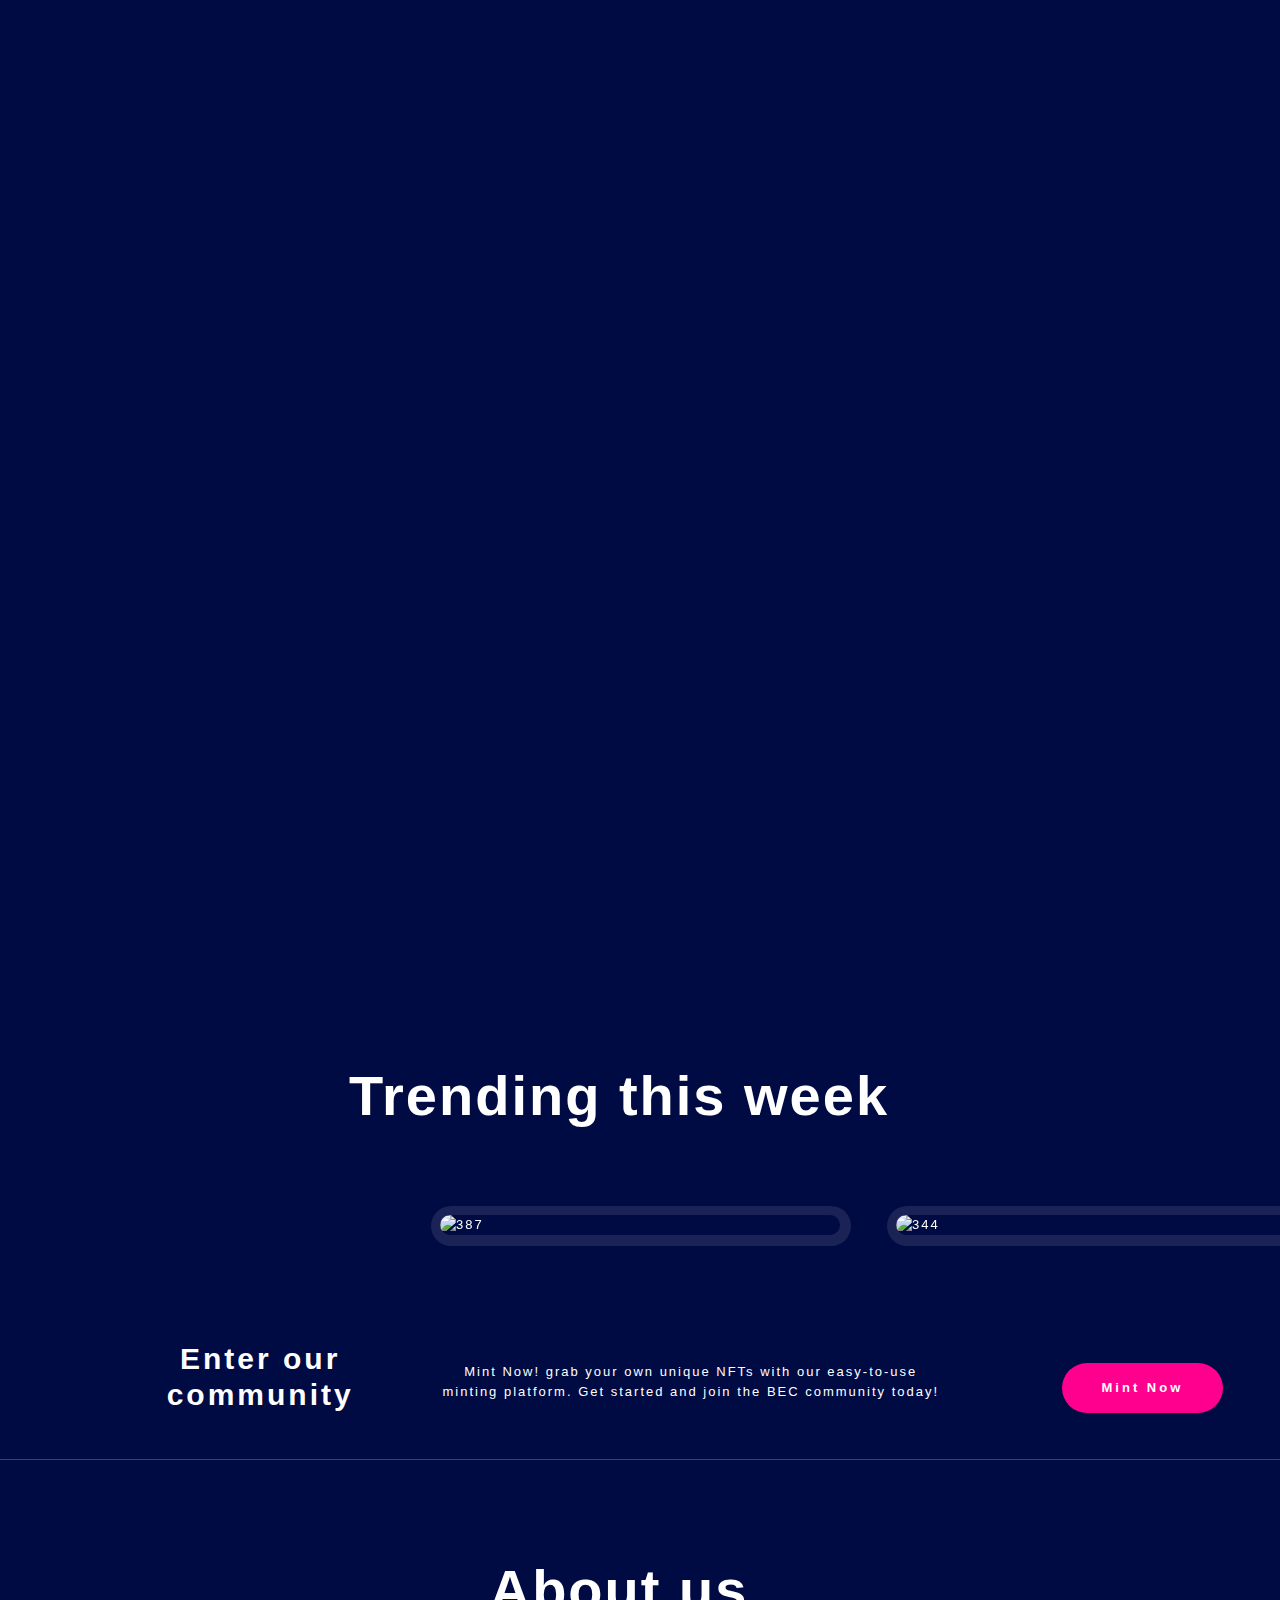
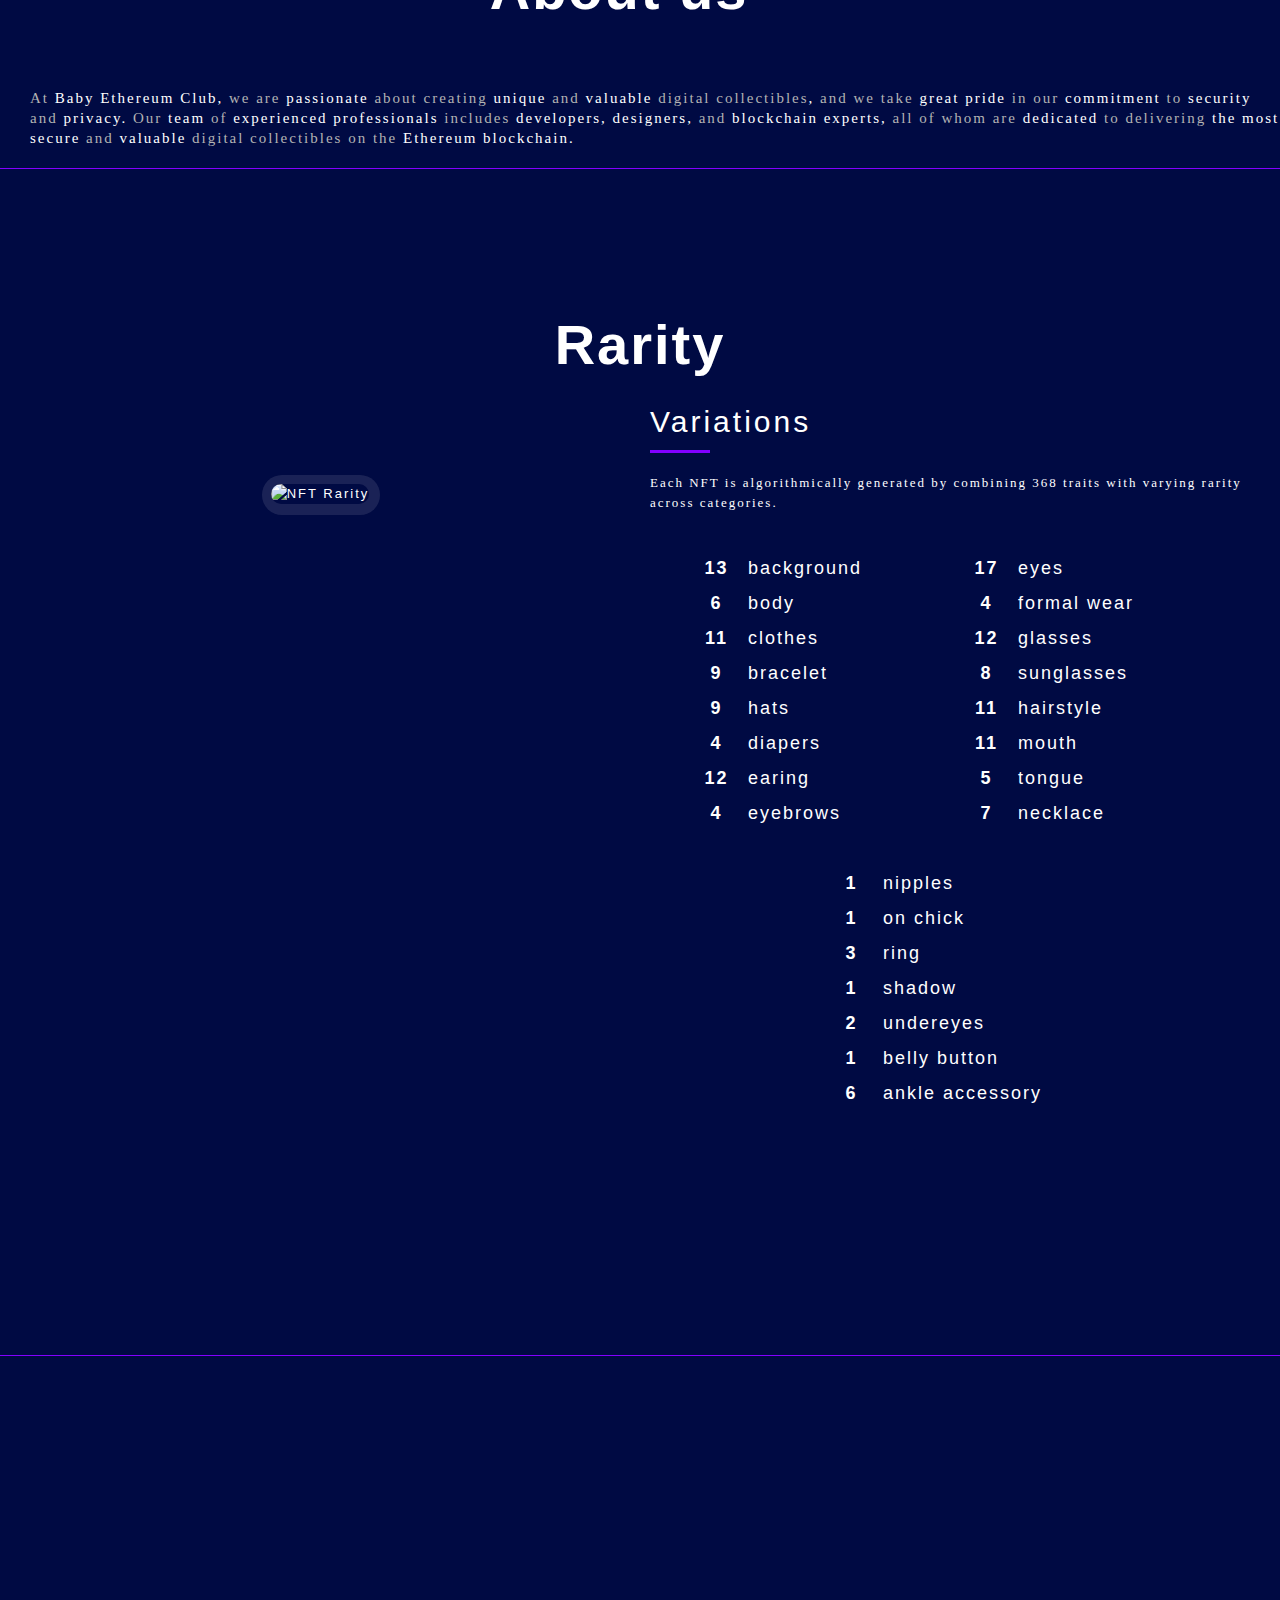
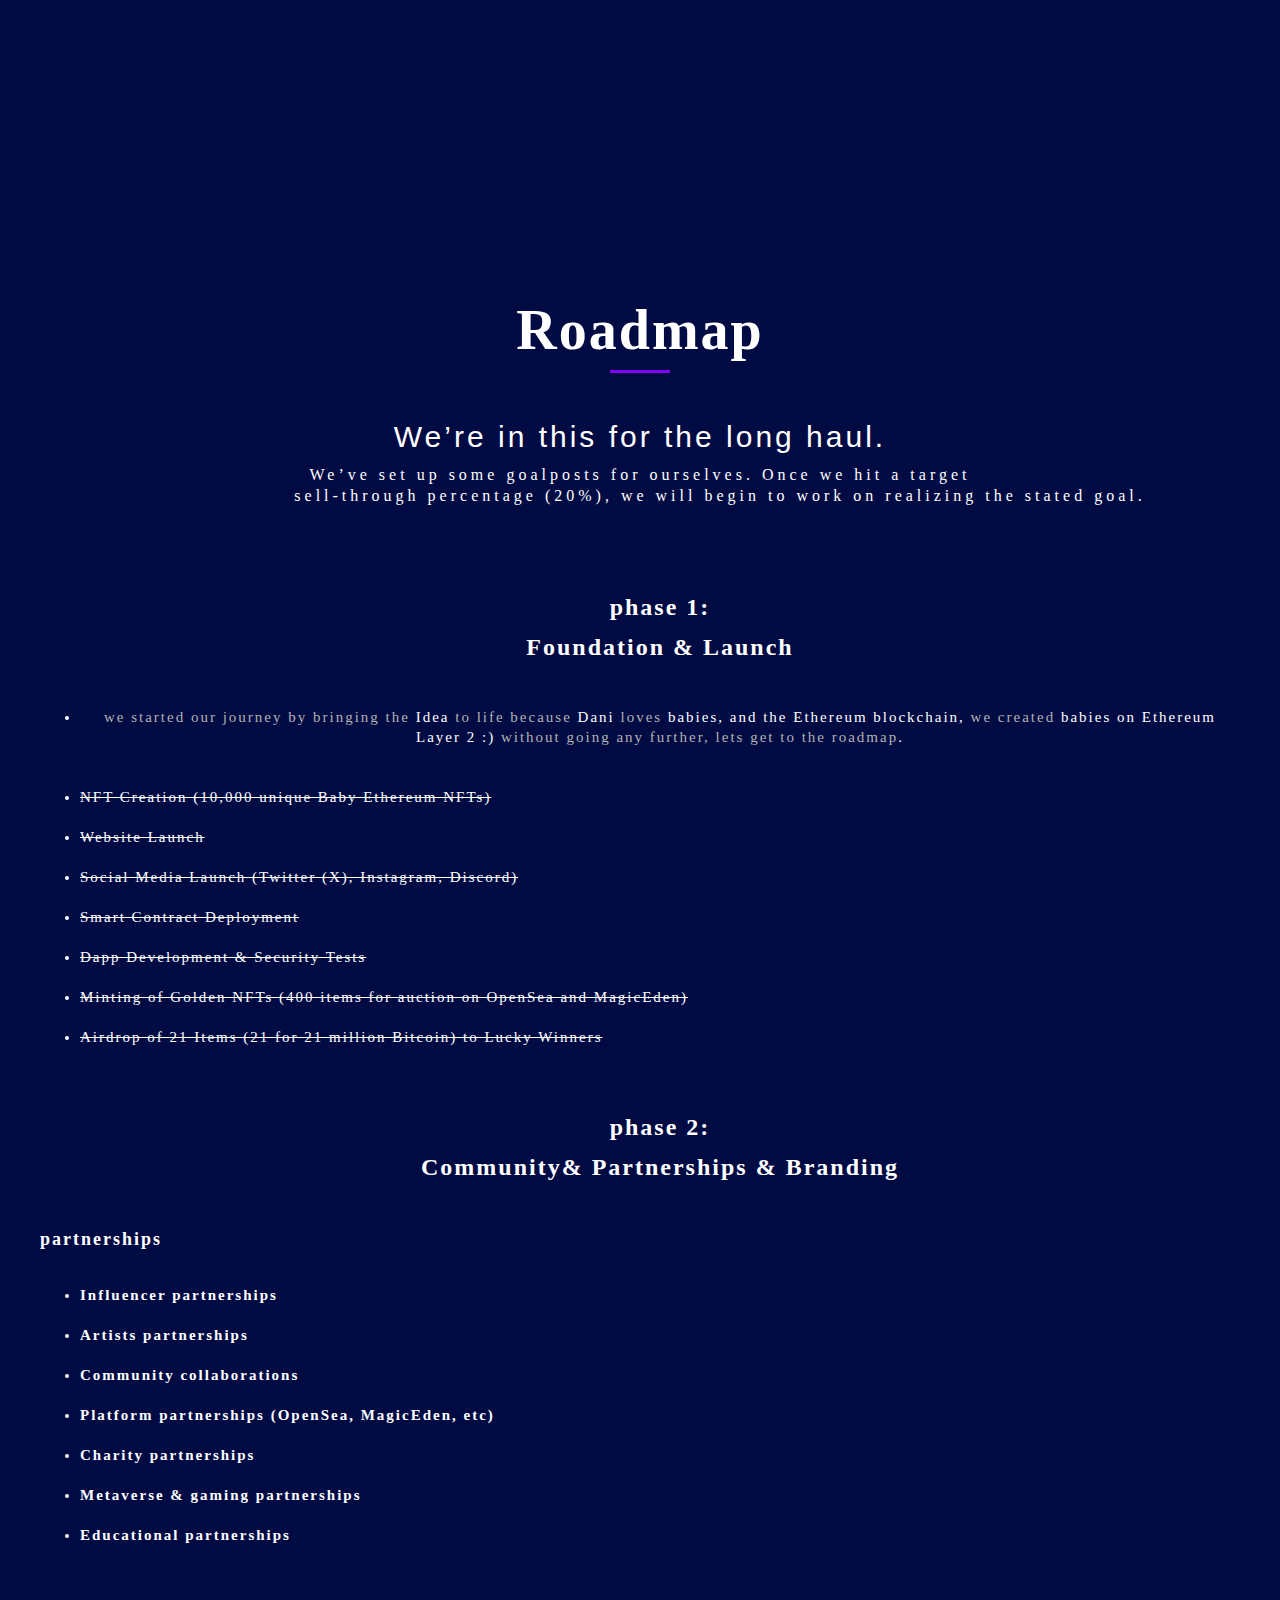
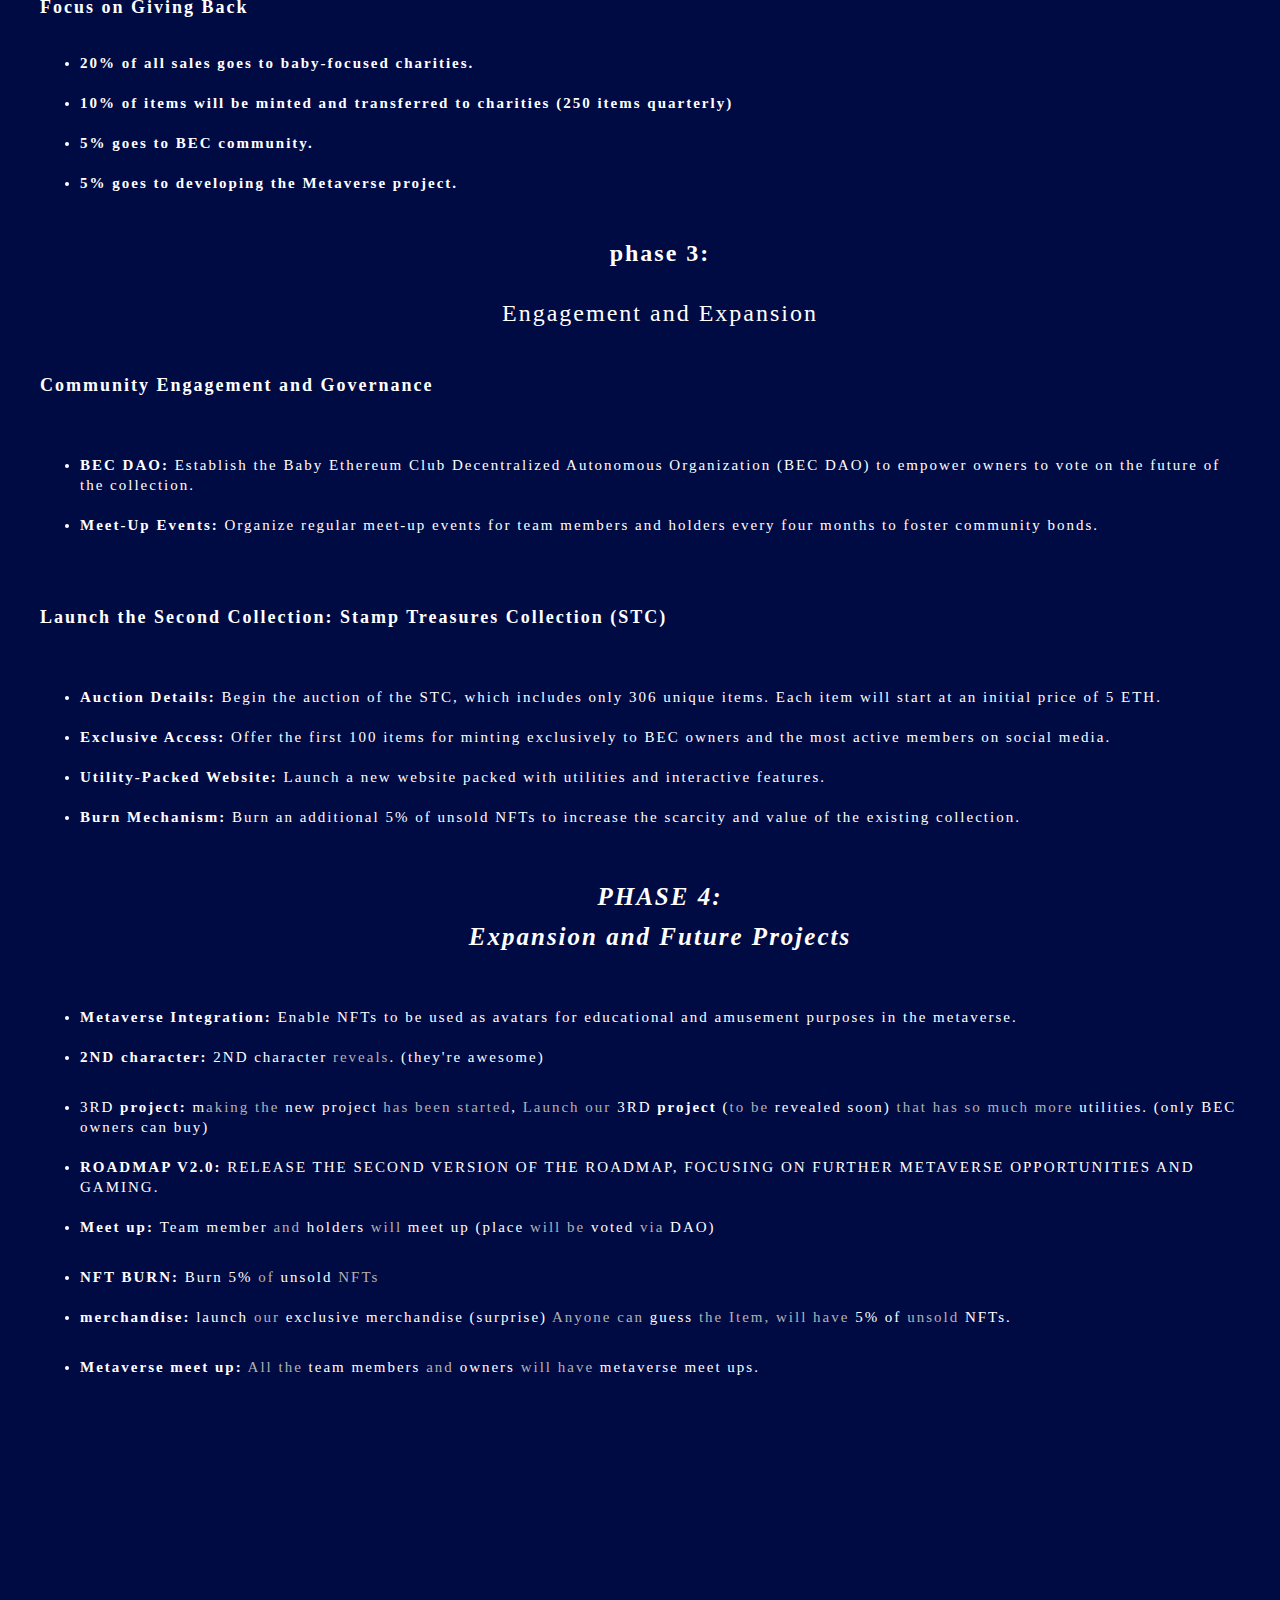
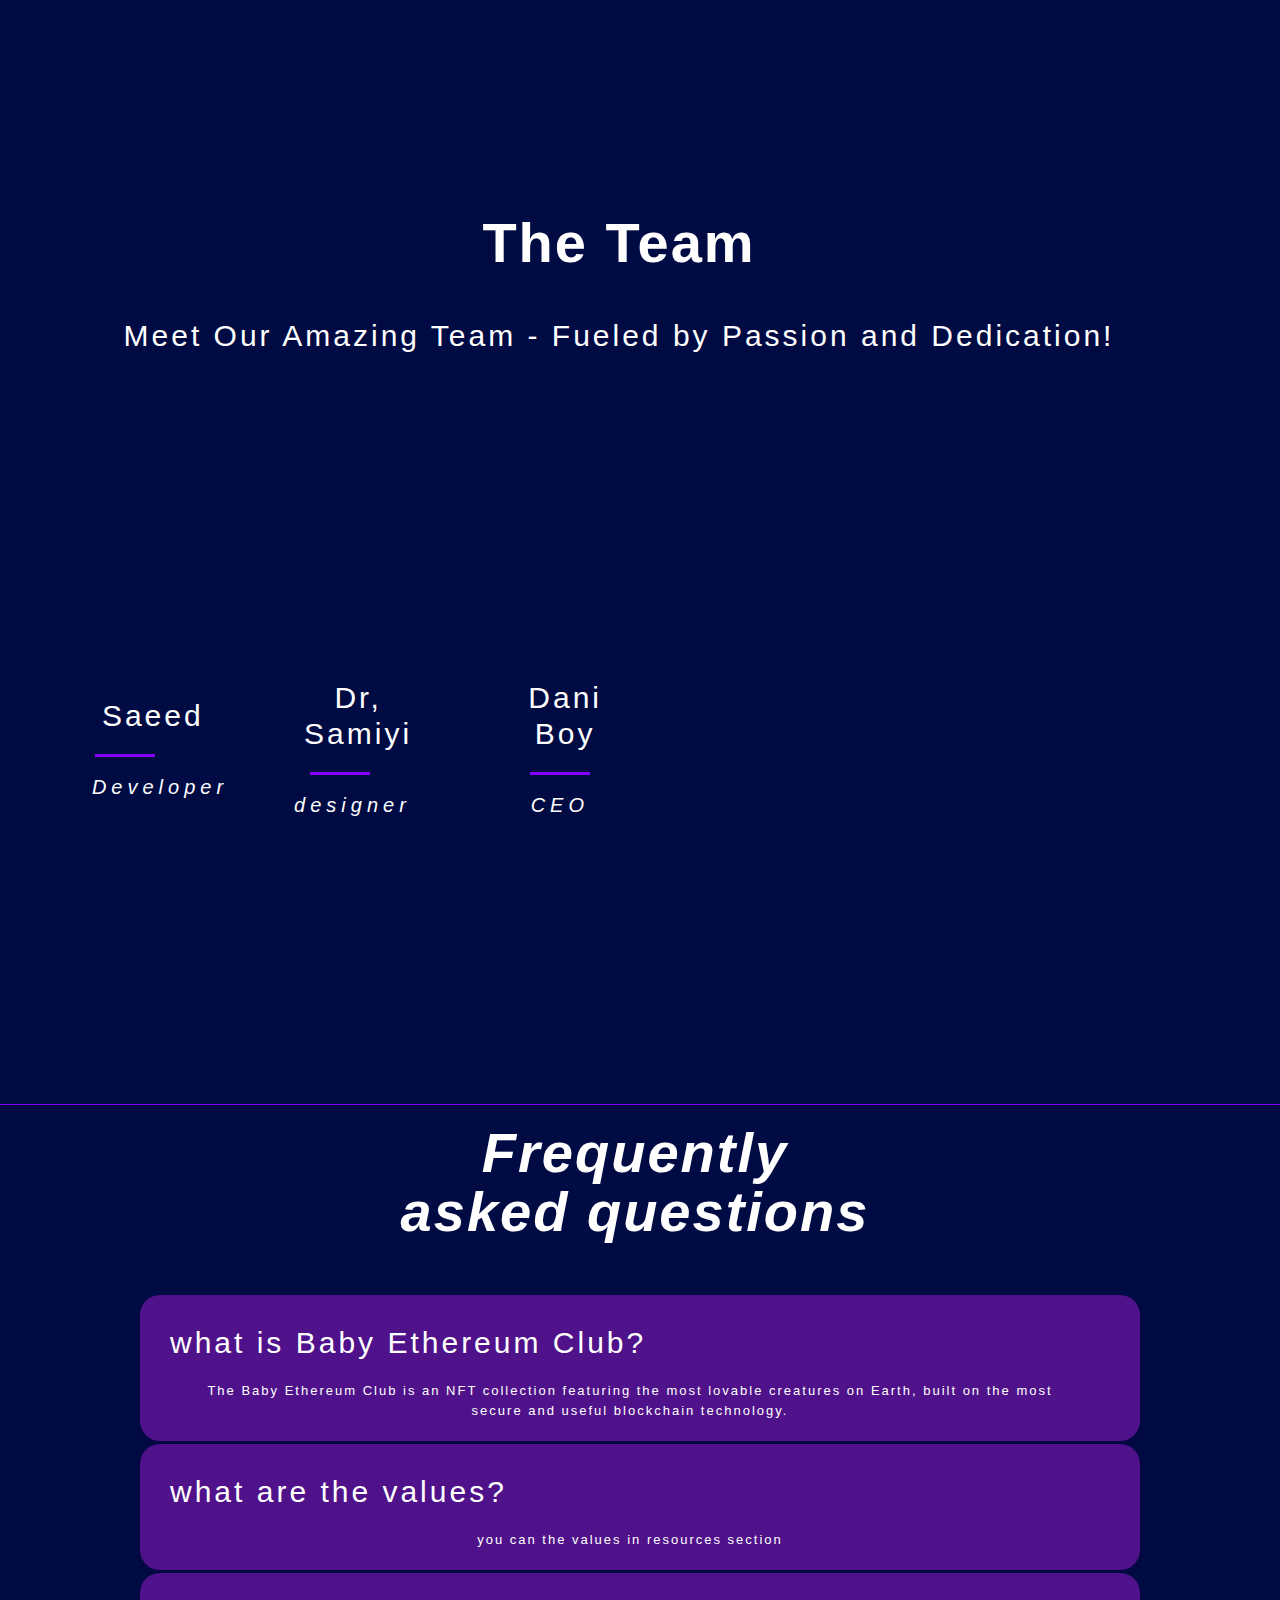
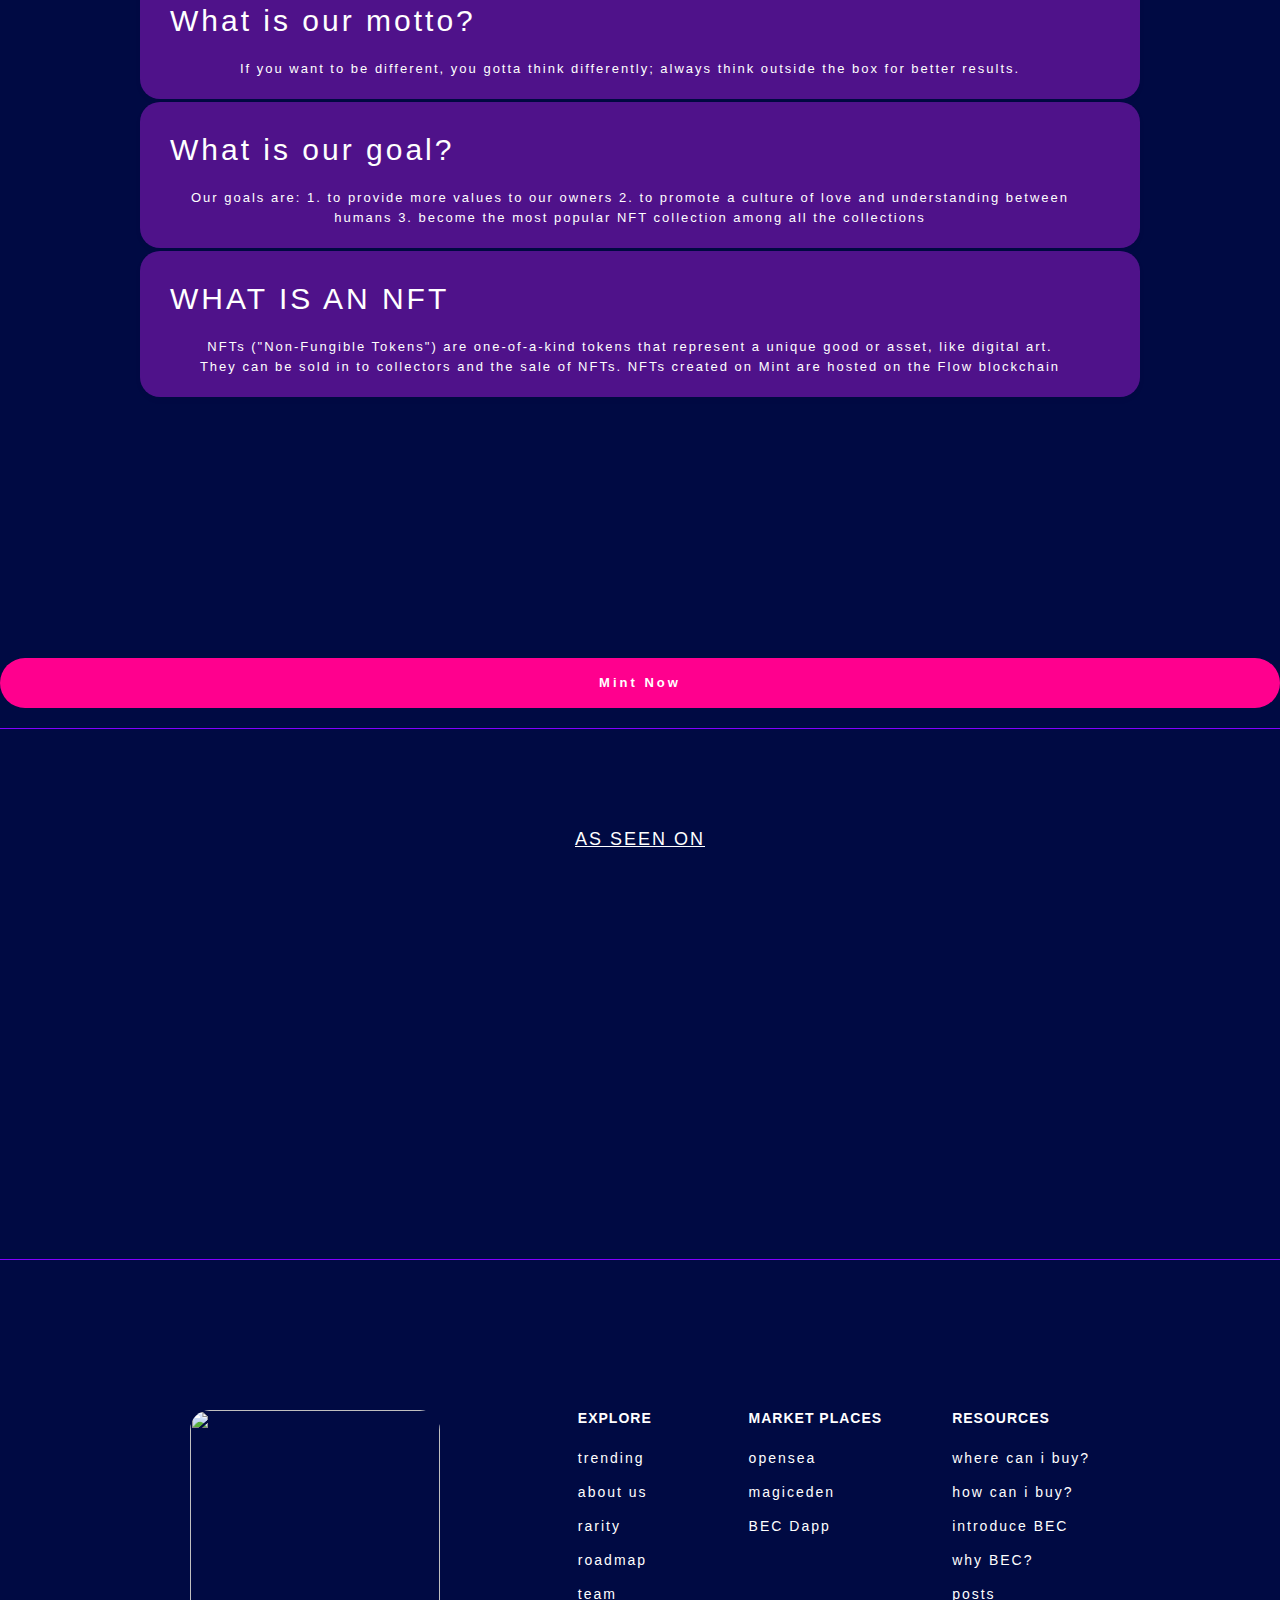
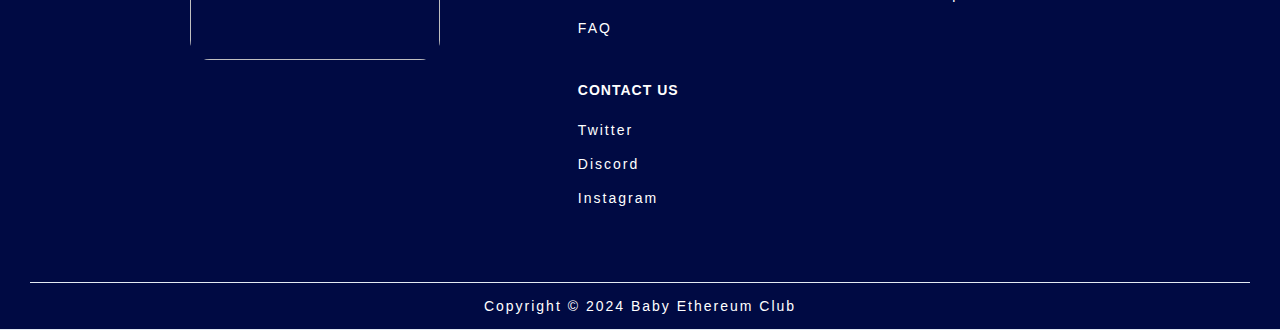
==== commit 22fb9bd9: "Update index.html" ====
--- a/index.html
+++ b/index.html
@@ -307,6 +307,26 @@
             </div>
             <div class="universe-column-4"><a href="https://dapp.babyethereumclub.com/" target="_blank"
                     class="button w-button">Mint Now</a></div>
+            <div id="helioCheckoutContainer"></div>
+
+<script type="module" crossorigin src="https://embed.hel.io/assets/index-v1.js"></script>
+
+<script>
+  document.addEventListener("DOMContentLoaded", () => {
+    window.helioCheckout(
+      document.getElementById("helioCheckoutContainer"),
+      {
+        paylinkId: "65be6c736101ece90a42ccc3",
+        display: "button",
+        onSuccess: event => console.log(event),
+        onError: event => console.log(event),
+        onPending: event => console.log(event),
+        onCancel: () => console.log("Cancelled payment"),
+        onStartPayment: () => console.log("Starting payment"),
+      }
+    );
+  });
+</script>
         </div>
         <div class="separator"></div>
         <h2 id="about-us" class="why-bec">About us<br />‍</h2>
@@ -833,4 +853,4 @@
     </script>
 </body>
 
-</html>+</html>
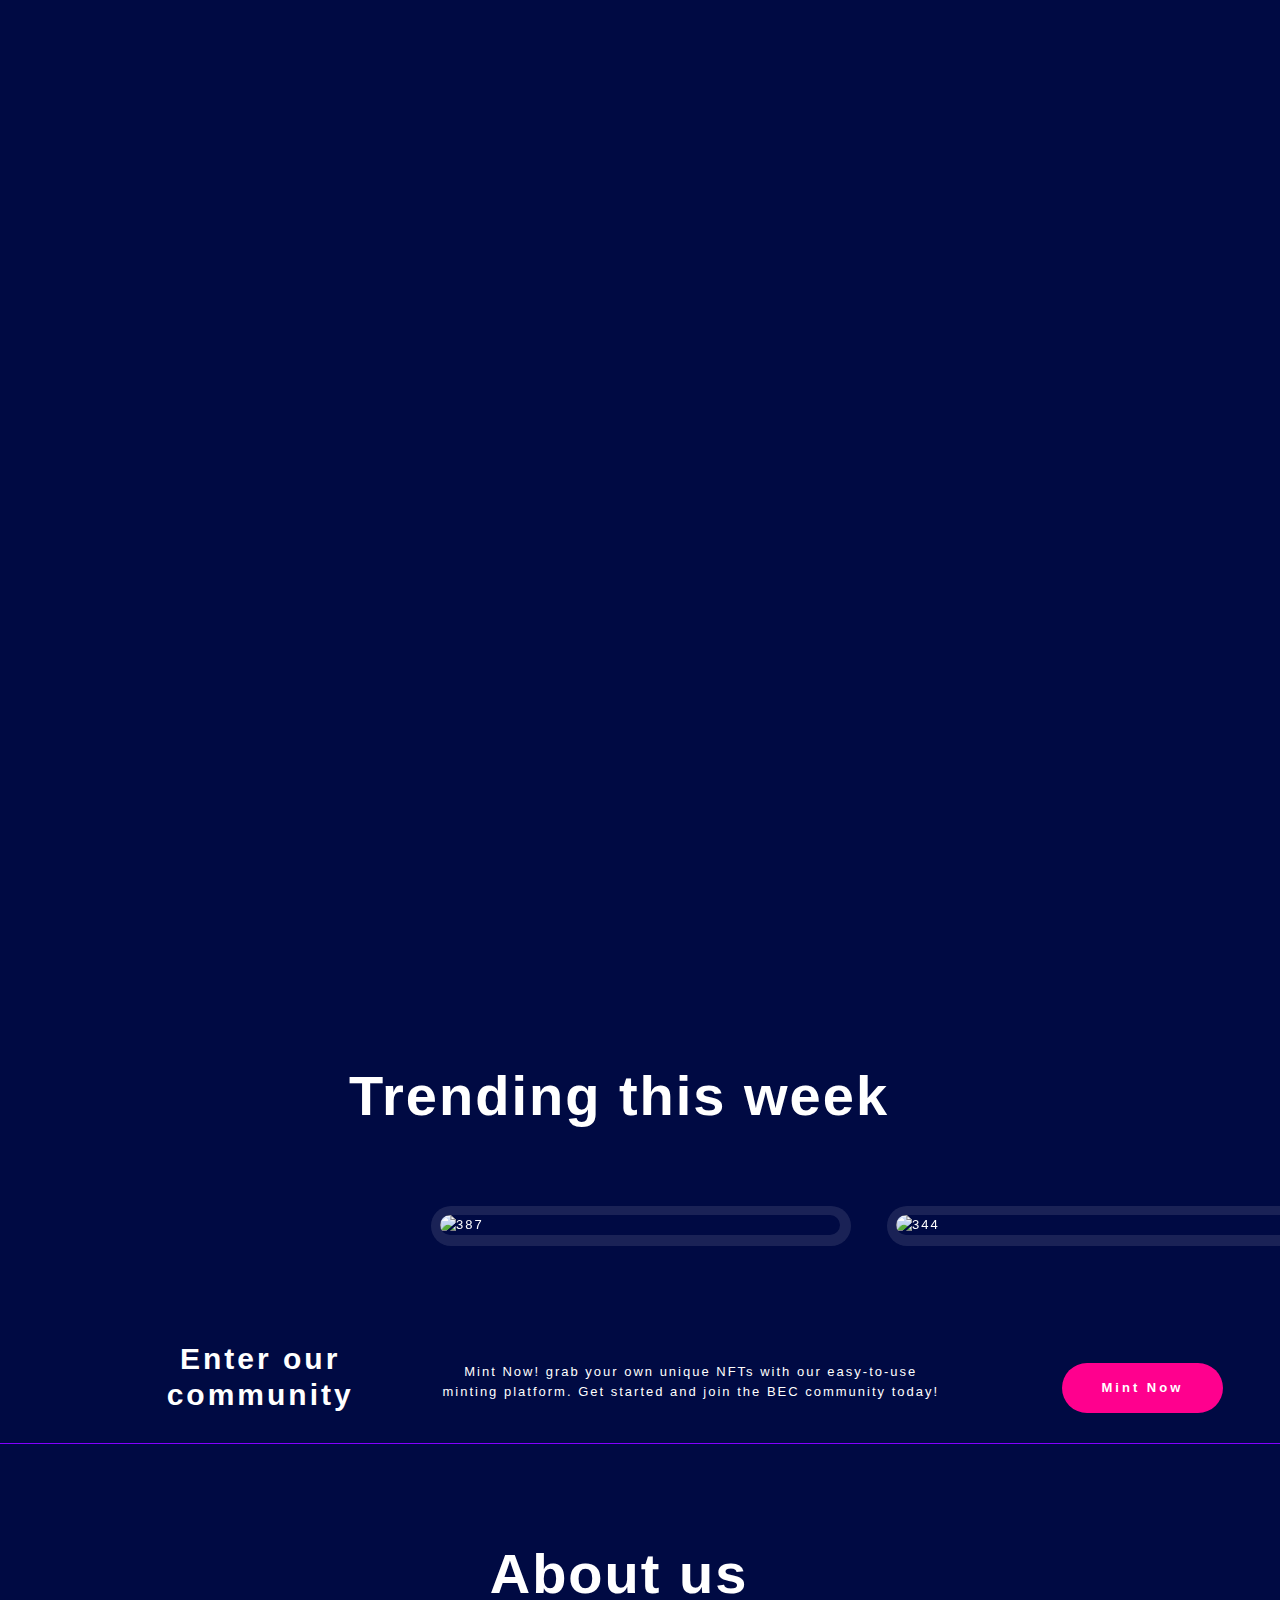
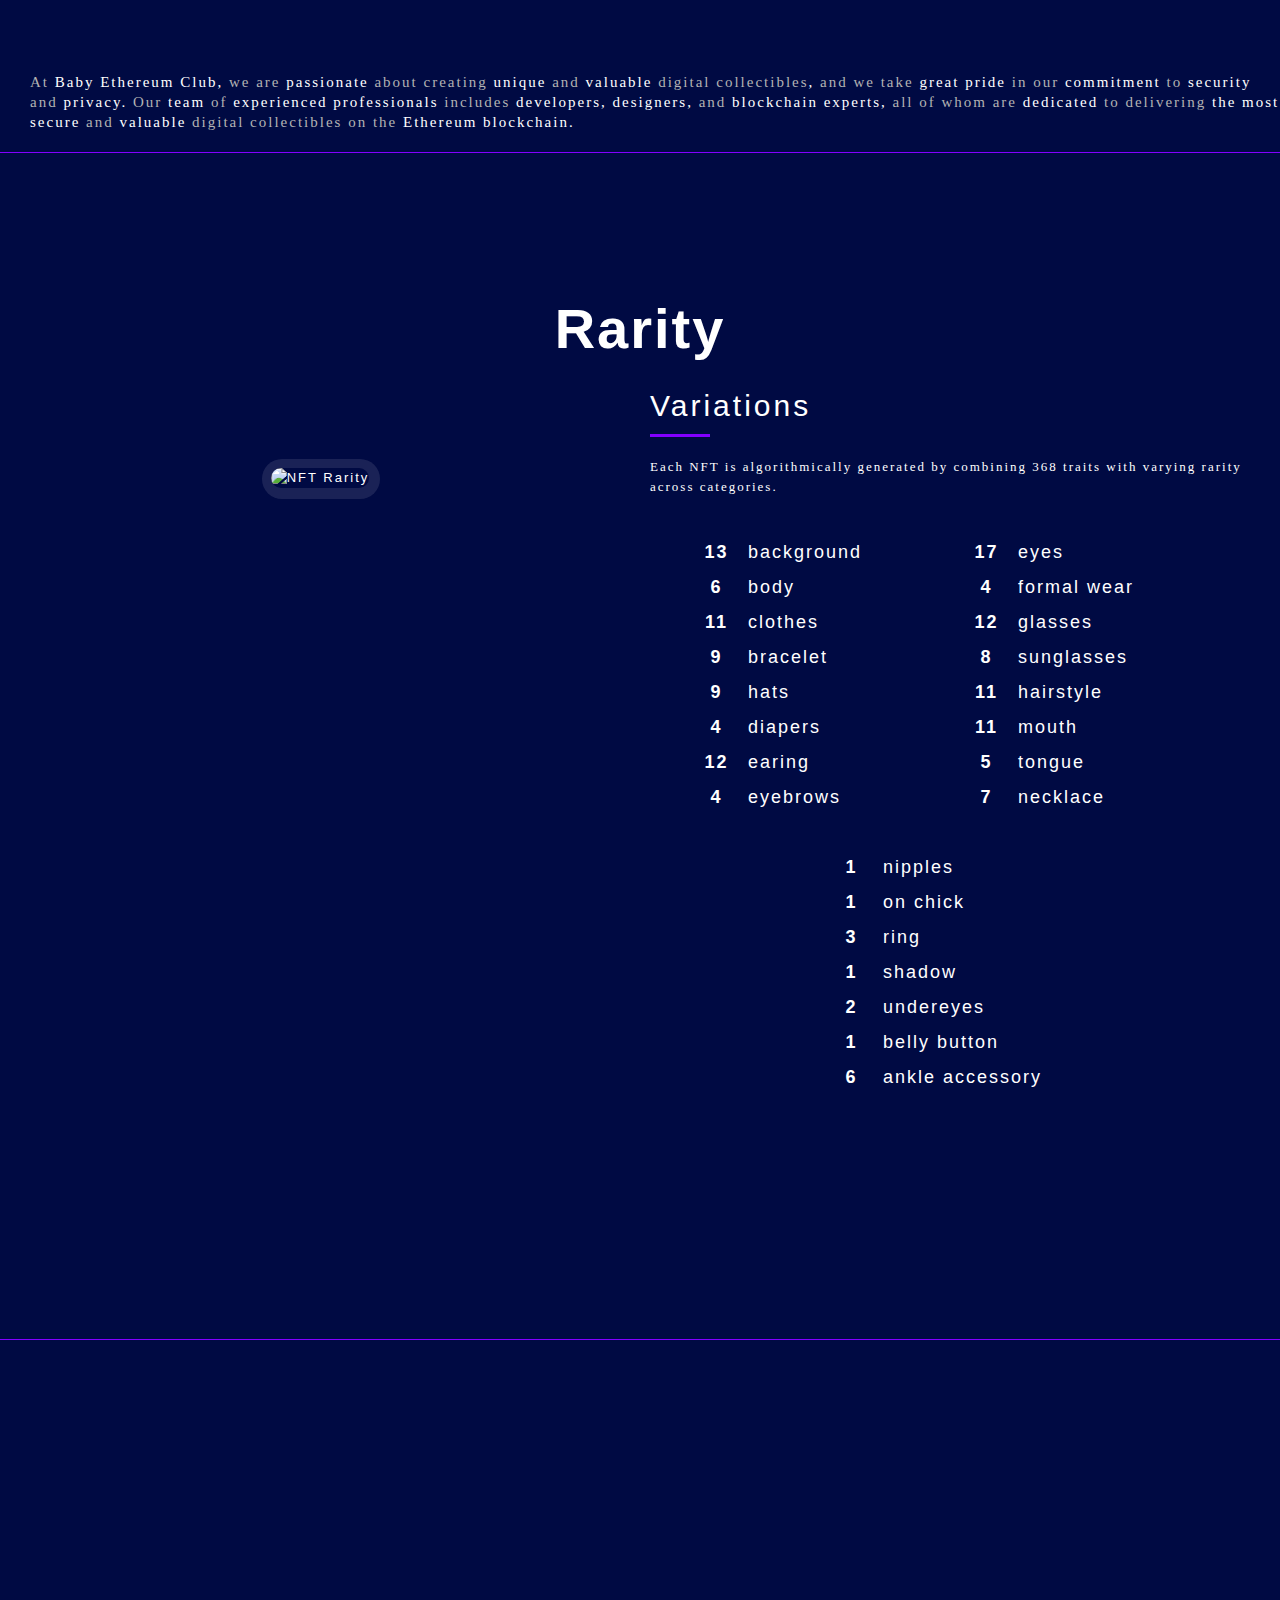
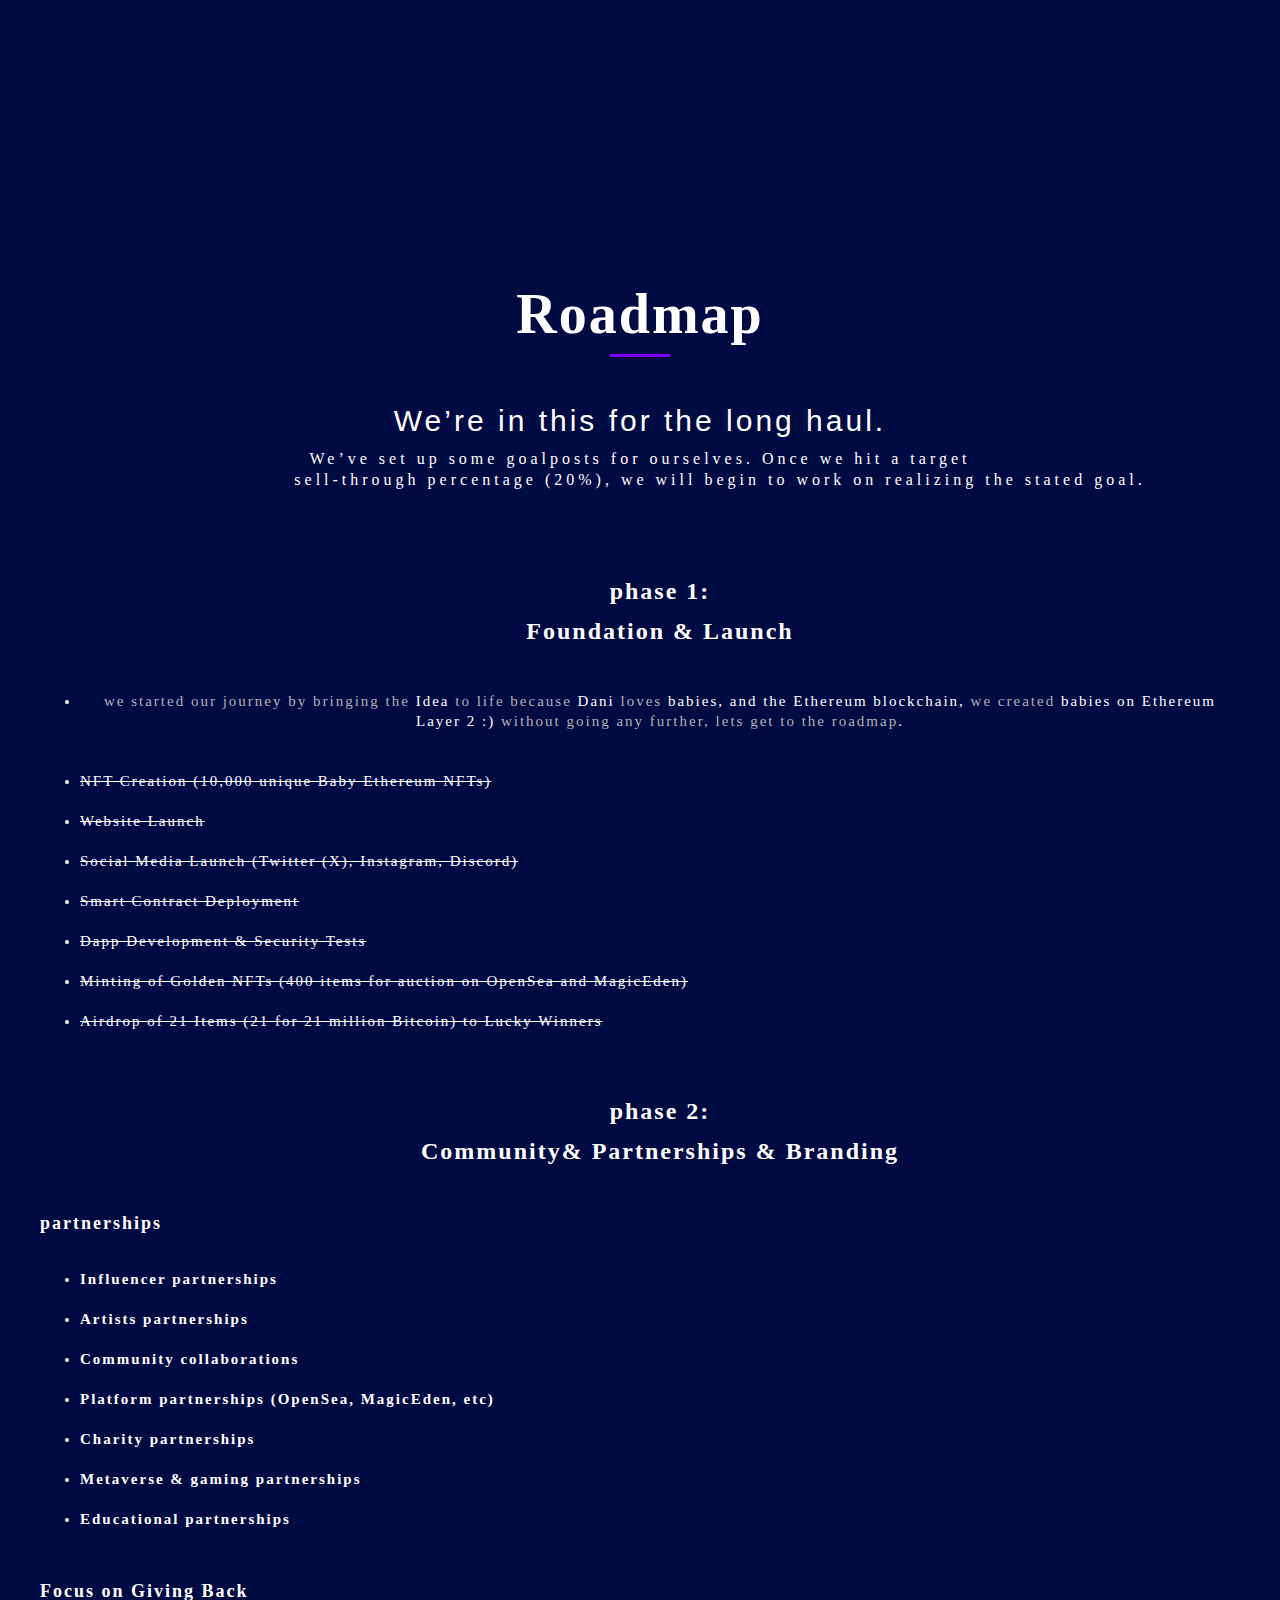
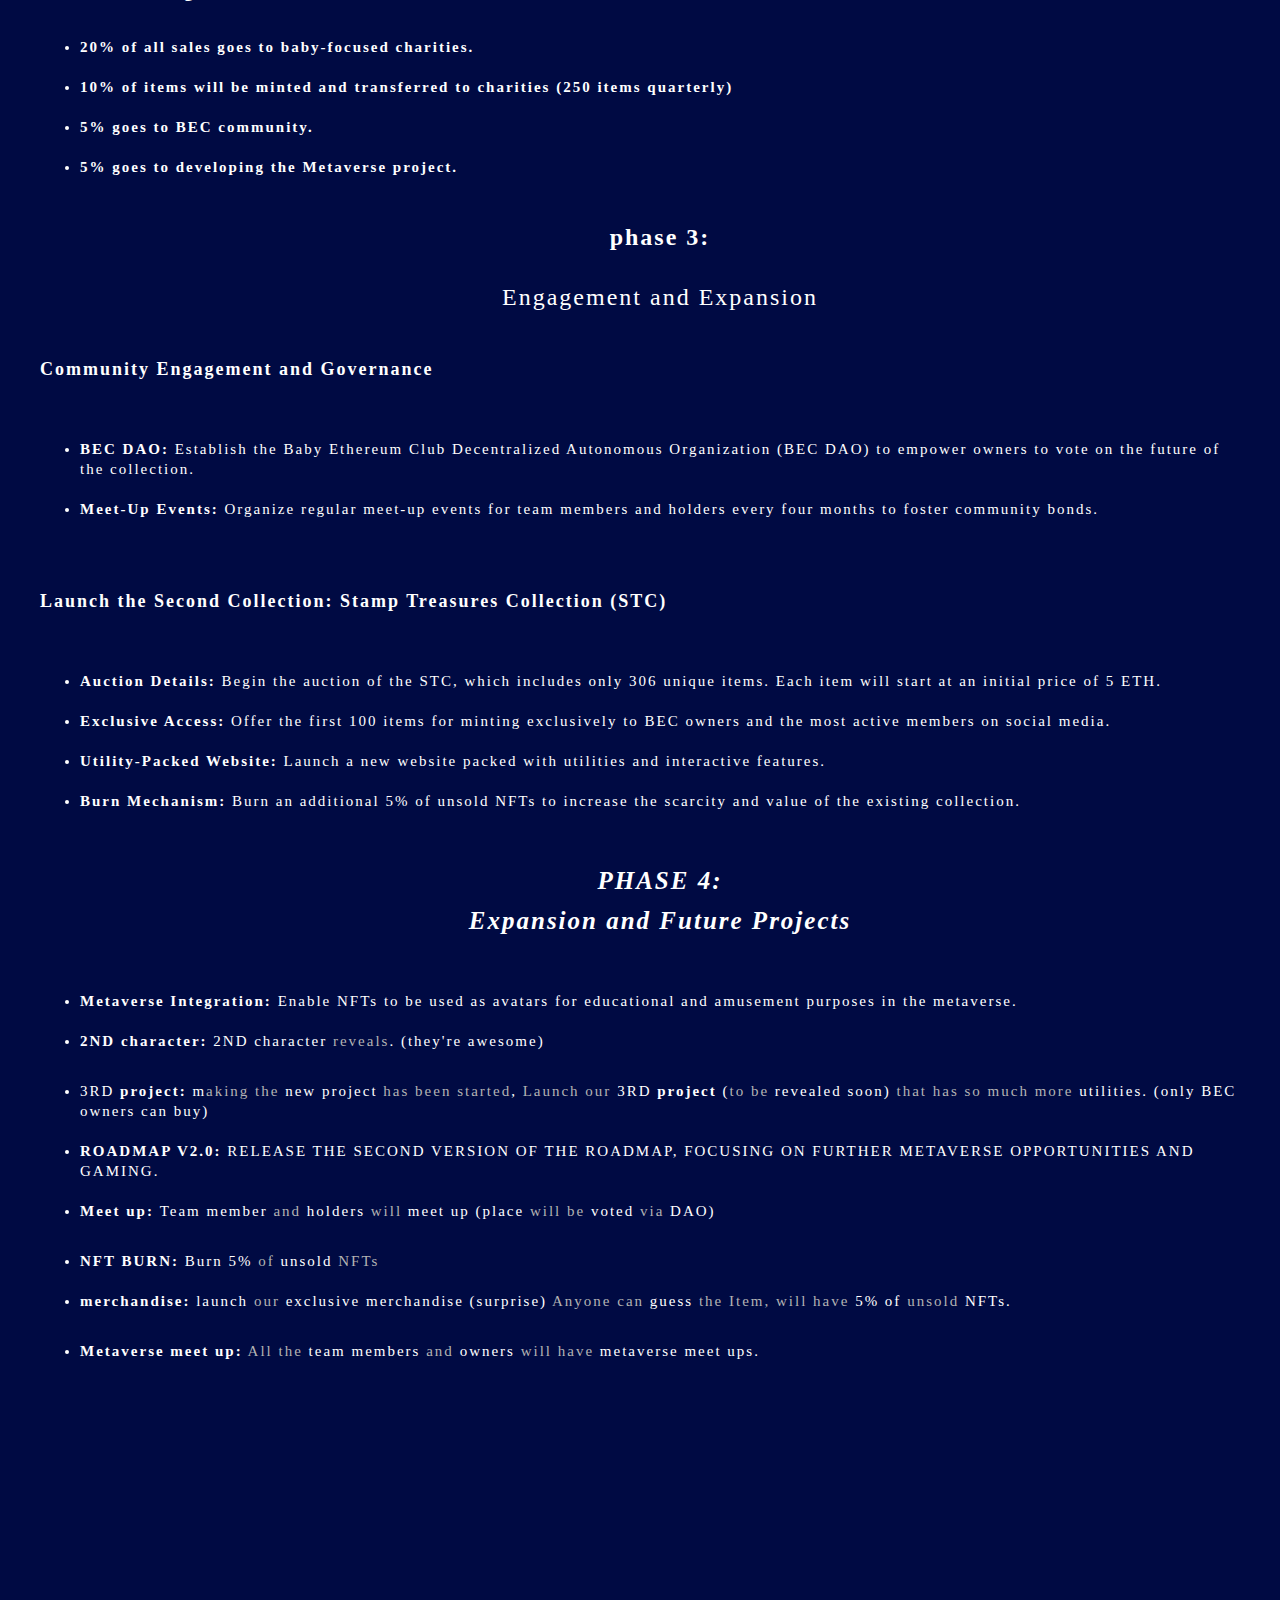
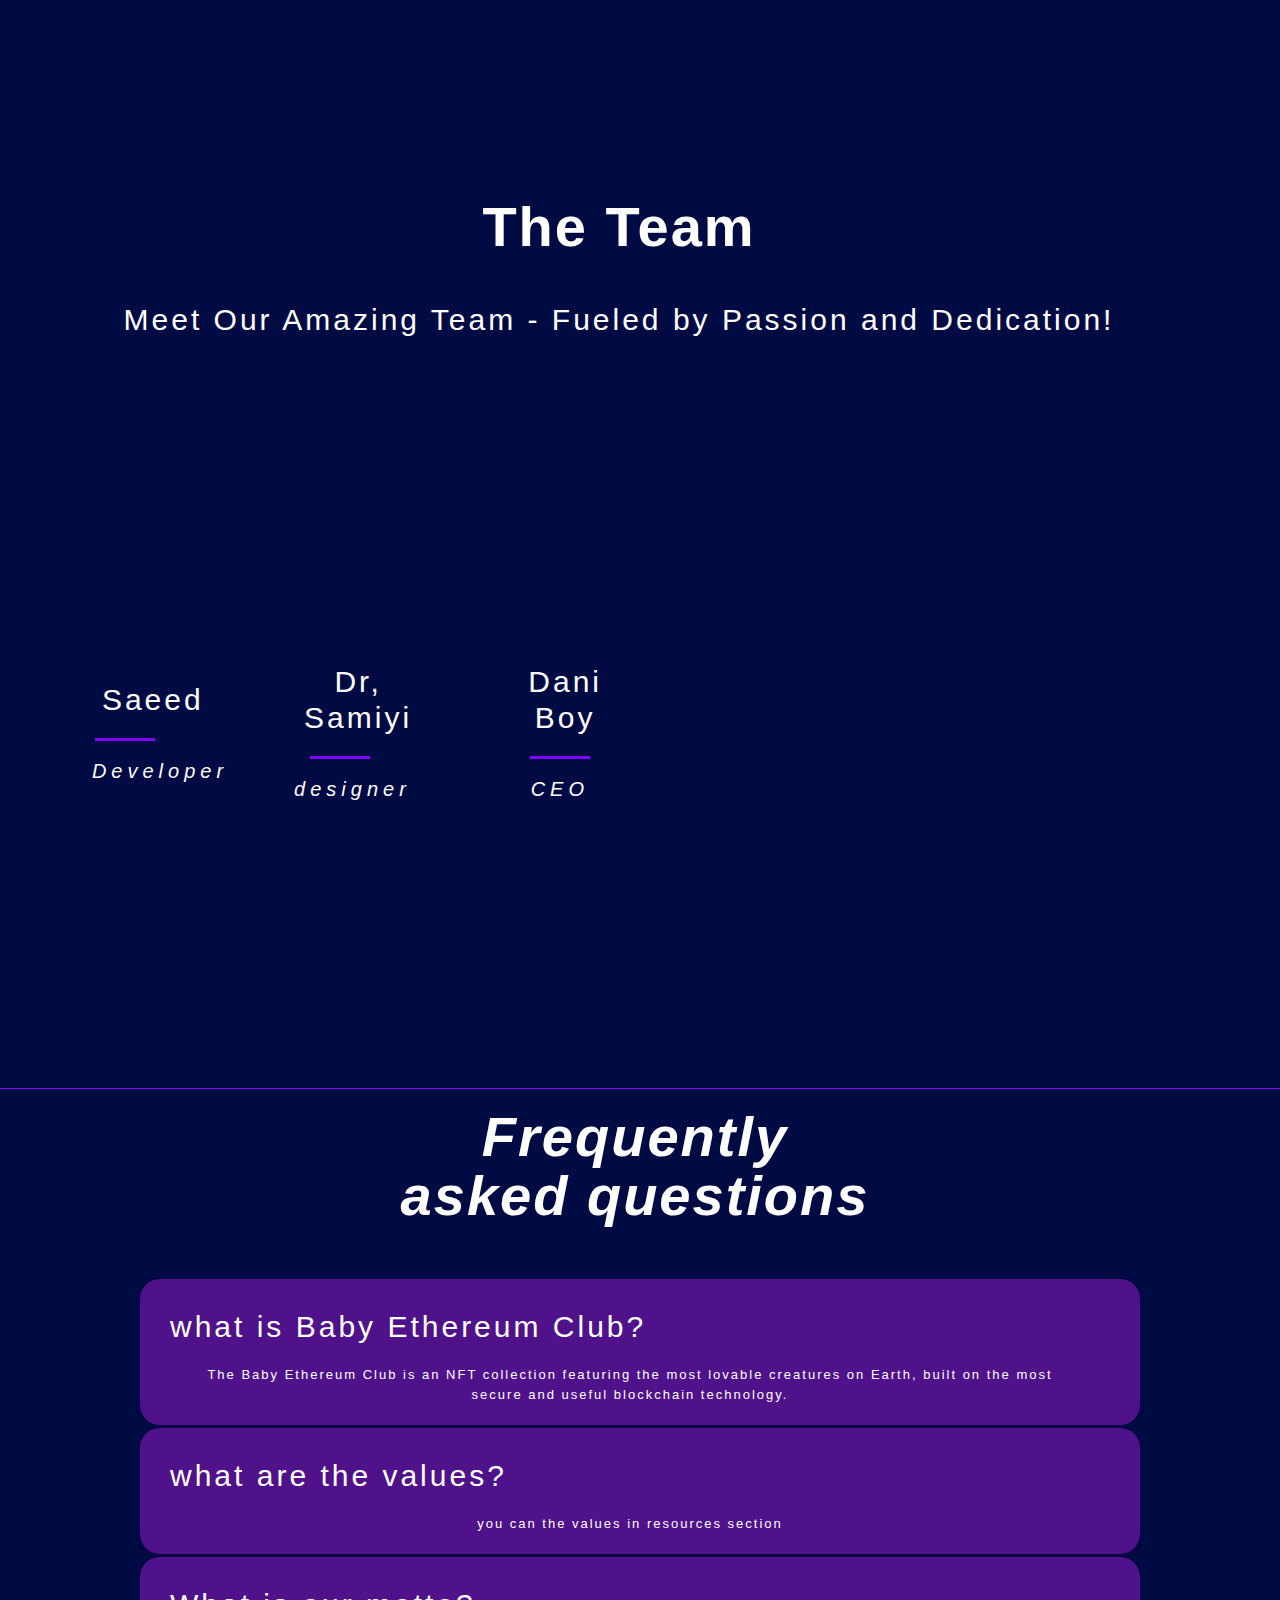
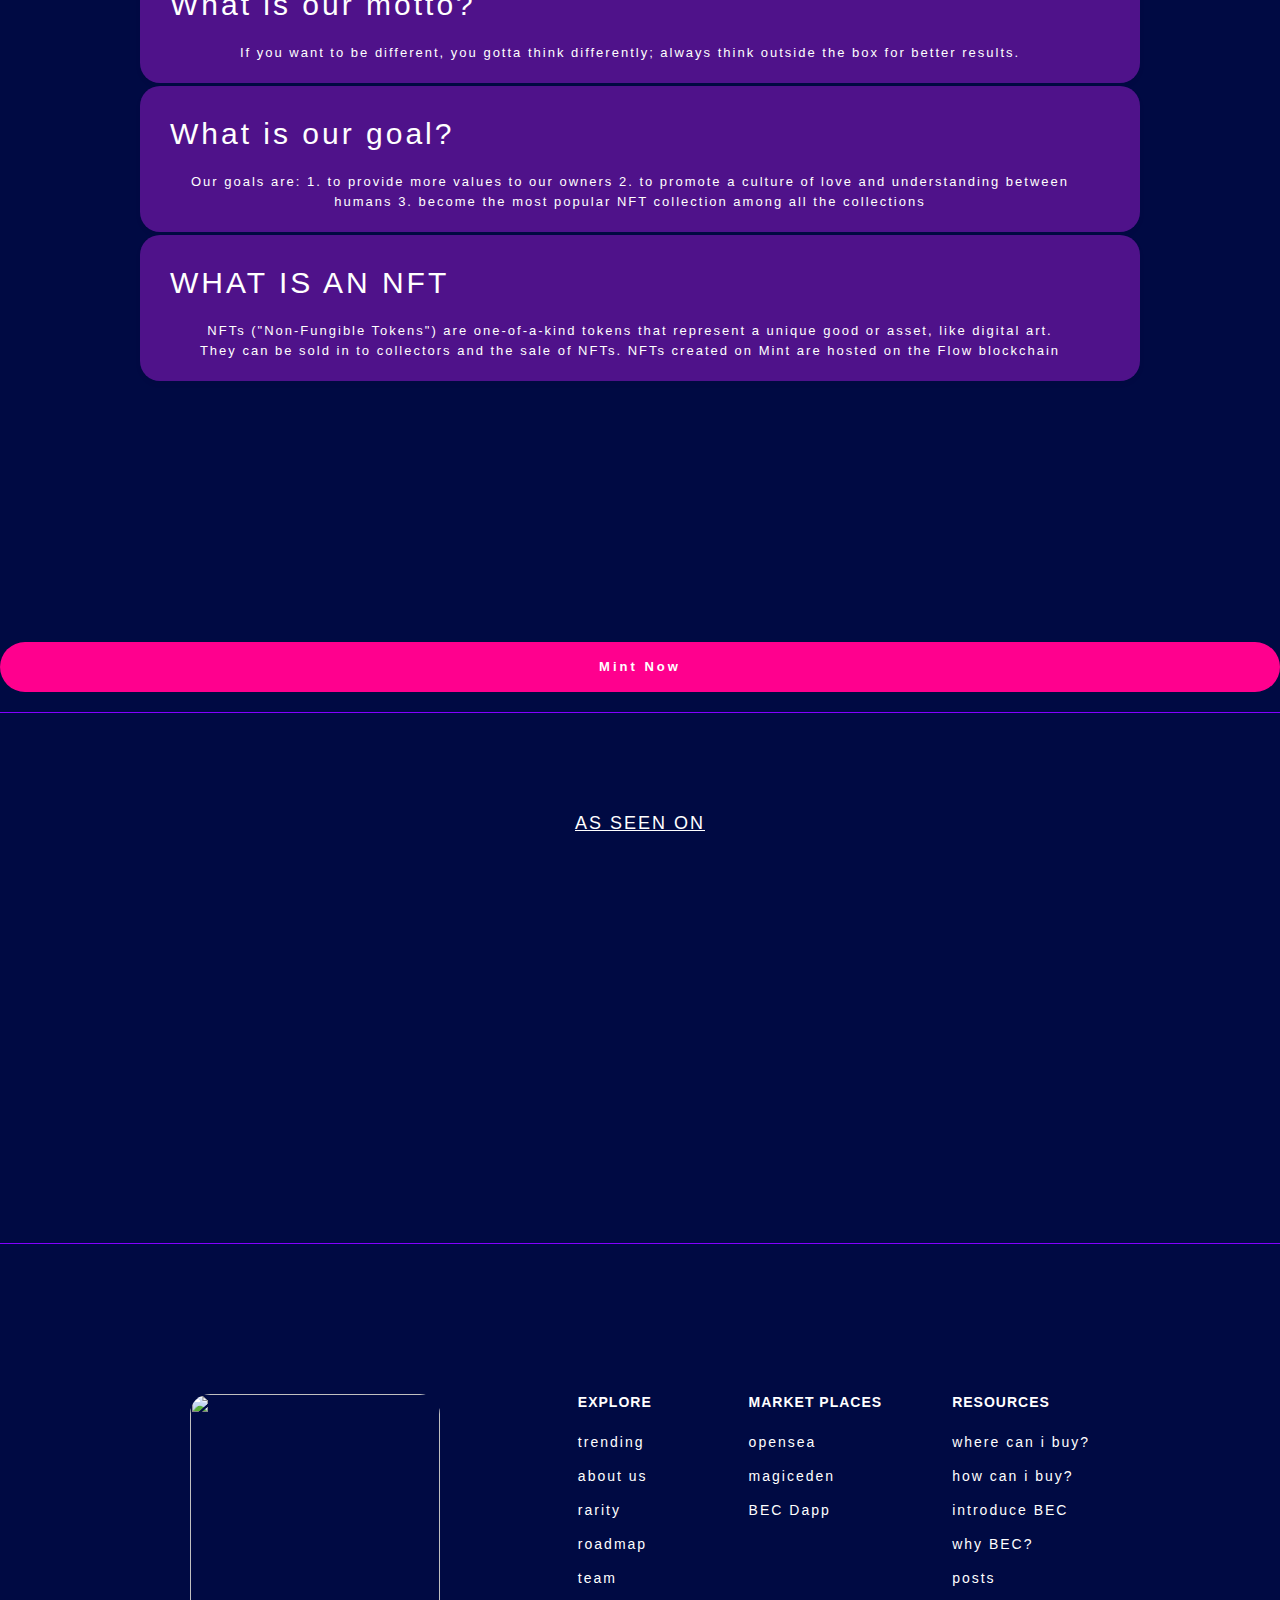
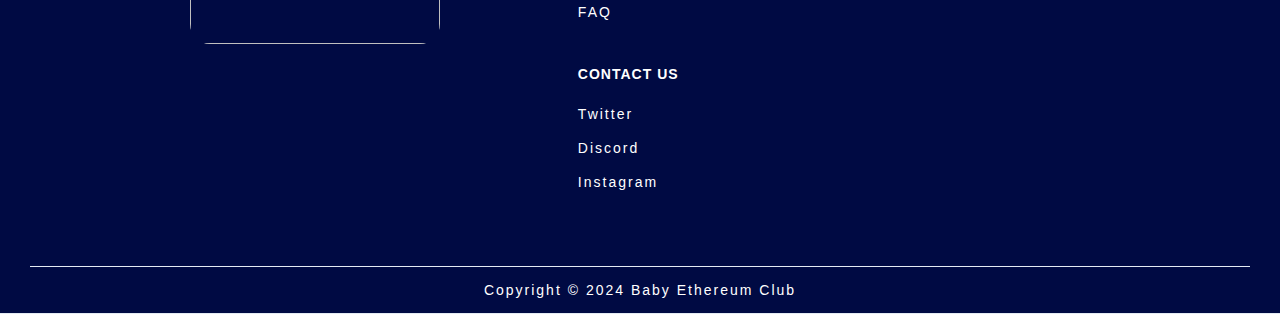
==== commit 57ac03fe: "Update index.html" ====
--- a/index.html
+++ b/index.html
@@ -305,28 +305,8 @@
                     unique NFTs with our easy-to-use minting platform. Get started and join the BEC community today!
                 </div>
             </div>
-            <div class="universe-column-4"><a href="https://dapp.babyethereumclub.com/" target="_blank"
+            <div class="universe-column-4"><a href="https://presale.magiceden.io/pay/65be6c736101ece90a42ccc3" target="_blank"
                     class="button w-button">Mint Now</a></div>
-            <div id="helioCheckoutContainer"></div>
-
-<script type="module" crossorigin src="https://embed.hel.io/assets/index-v1.js"></script>
-
-<script>
-  document.addEventListener("DOMContentLoaded", () => {
-    window.helioCheckout(
-      document.getElementById("helioCheckoutContainer"),
-      {
-        paylinkId: "65be6c736101ece90a42ccc3",
-        display: "button",
-        onSuccess: event => console.log(event),
-        onError: event => console.log(event),
-        onPending: event => console.log(event),
-        onCancel: () => console.log("Cancelled payment"),
-        onStartPayment: () => console.log("Starting payment"),
-      }
-    );
-  });
-</script>
         </div>
         <div class="separator"></div>
         <h2 id="about-us" class="why-bec">About us<br />‍</h2>
@@ -693,7 +673,7 @@
                     </div>
                 </div>
             </div>
-        </div><a href="https://dapp.babyethereumclub.com/" target="_blank" class="button w-button">Mint Now</a>
+        </div><a href="https://presale.magiceden.io/pay/65be6c736101ece90a42ccc3" target="_blank" class="button w-button">Mint Now</a>
         <div class="separator"></div><a id="nft-calender" href="https://linktr.ee/babyethereumclub" target="_blank"
             class="link link-tree w-node-_266a3b82-a4db-9b6b-0f86-f0ecf7d22b73-5517f301">AS SEEN ON</a>
         <div class="partner-logo"><a href="https://opensea.io/collection/babyethereumclub"
@@ -728,7 +708,7 @@
                                 class="footer-link-3">opensea</a><a
                                 href="https://magiceden.io/collections/polygon/0xf3afe8d513d15609fee07ca6642e37aefa2a1d73"
                                 target="_blank" class="footer-link-3">magiceden</a><a
-                                href="https://dapp.babyethereumclub.com/" target="_blank" class="footer-link-3">BEC
+                                href="https://presale.magiceden.io/pay/65be6c736101ece90a42ccc3" target="_blank" class="footer-link-3">BEC
                                 Dapp</a>
                         </div>
                         <div id="w-node-_0bc5e5b5-23de-0bb8-6759-651eff3af5b9-5517f301" class="footer-block-2">
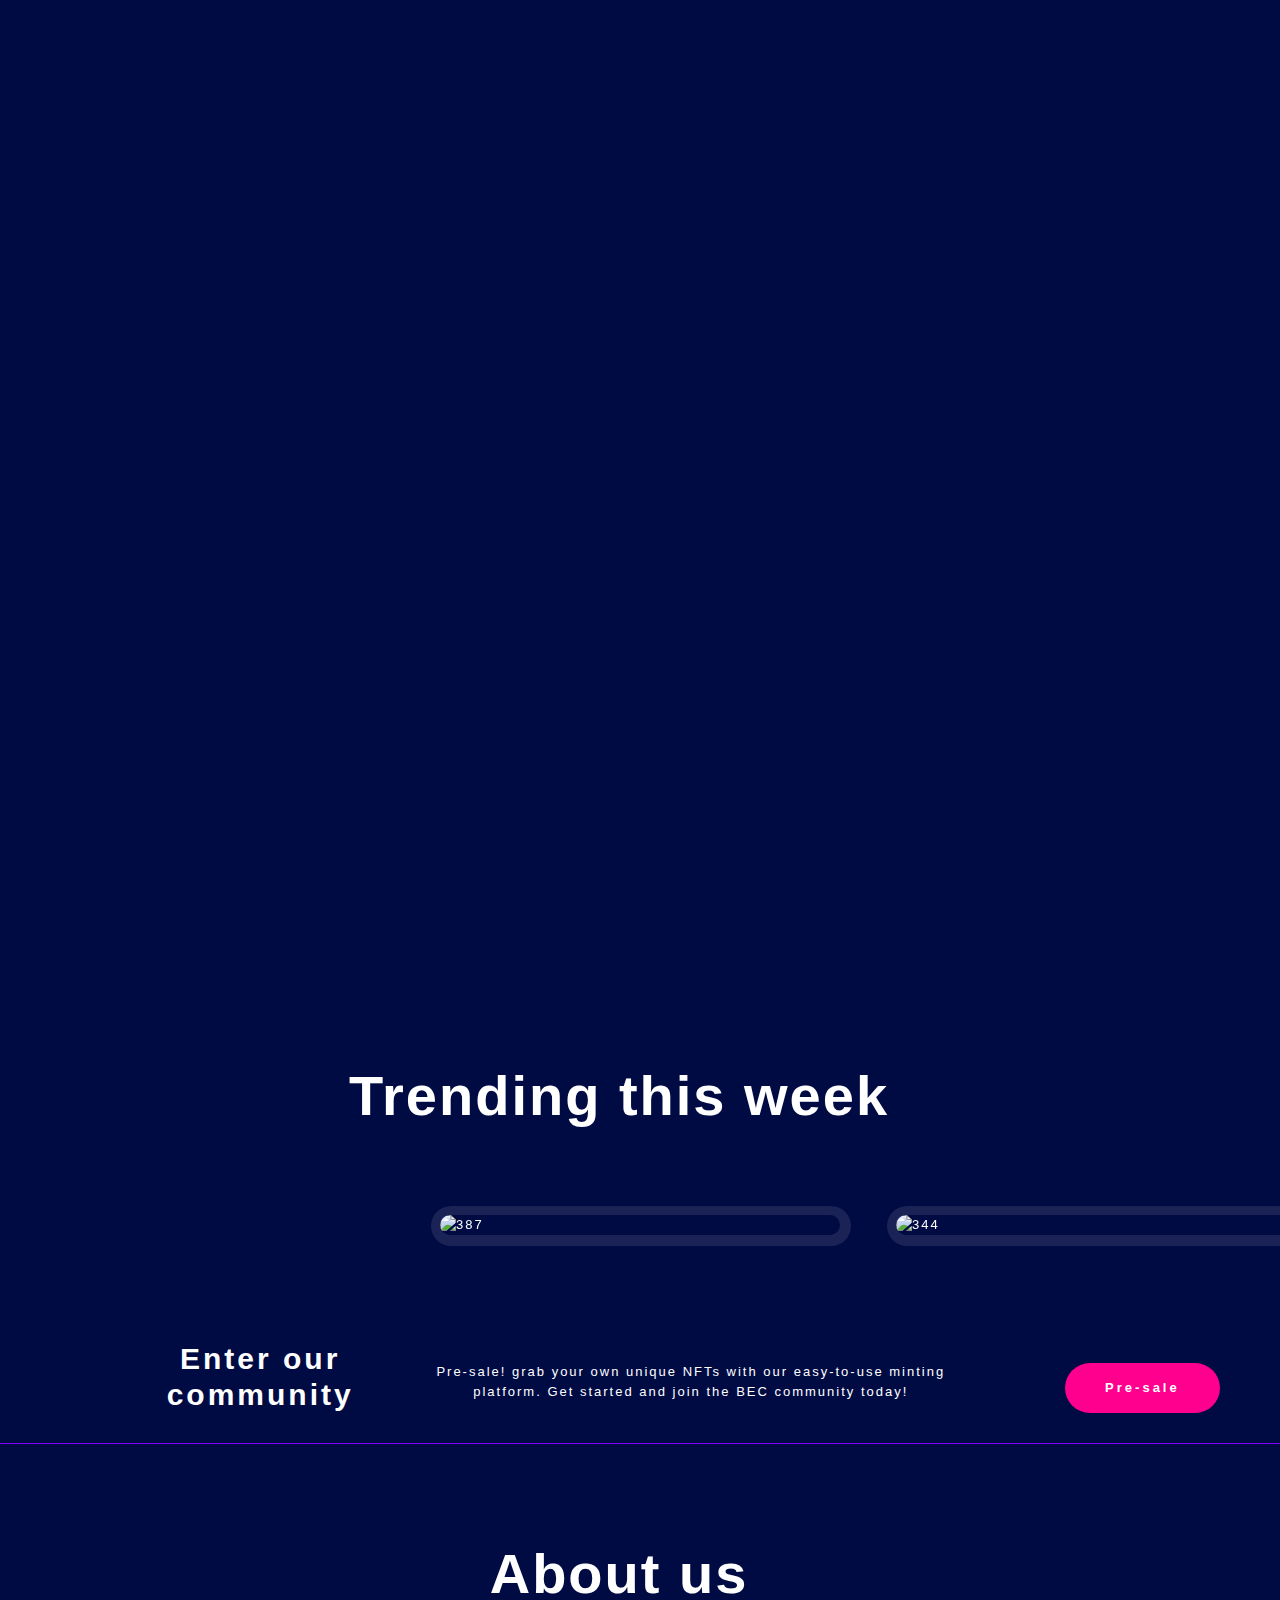
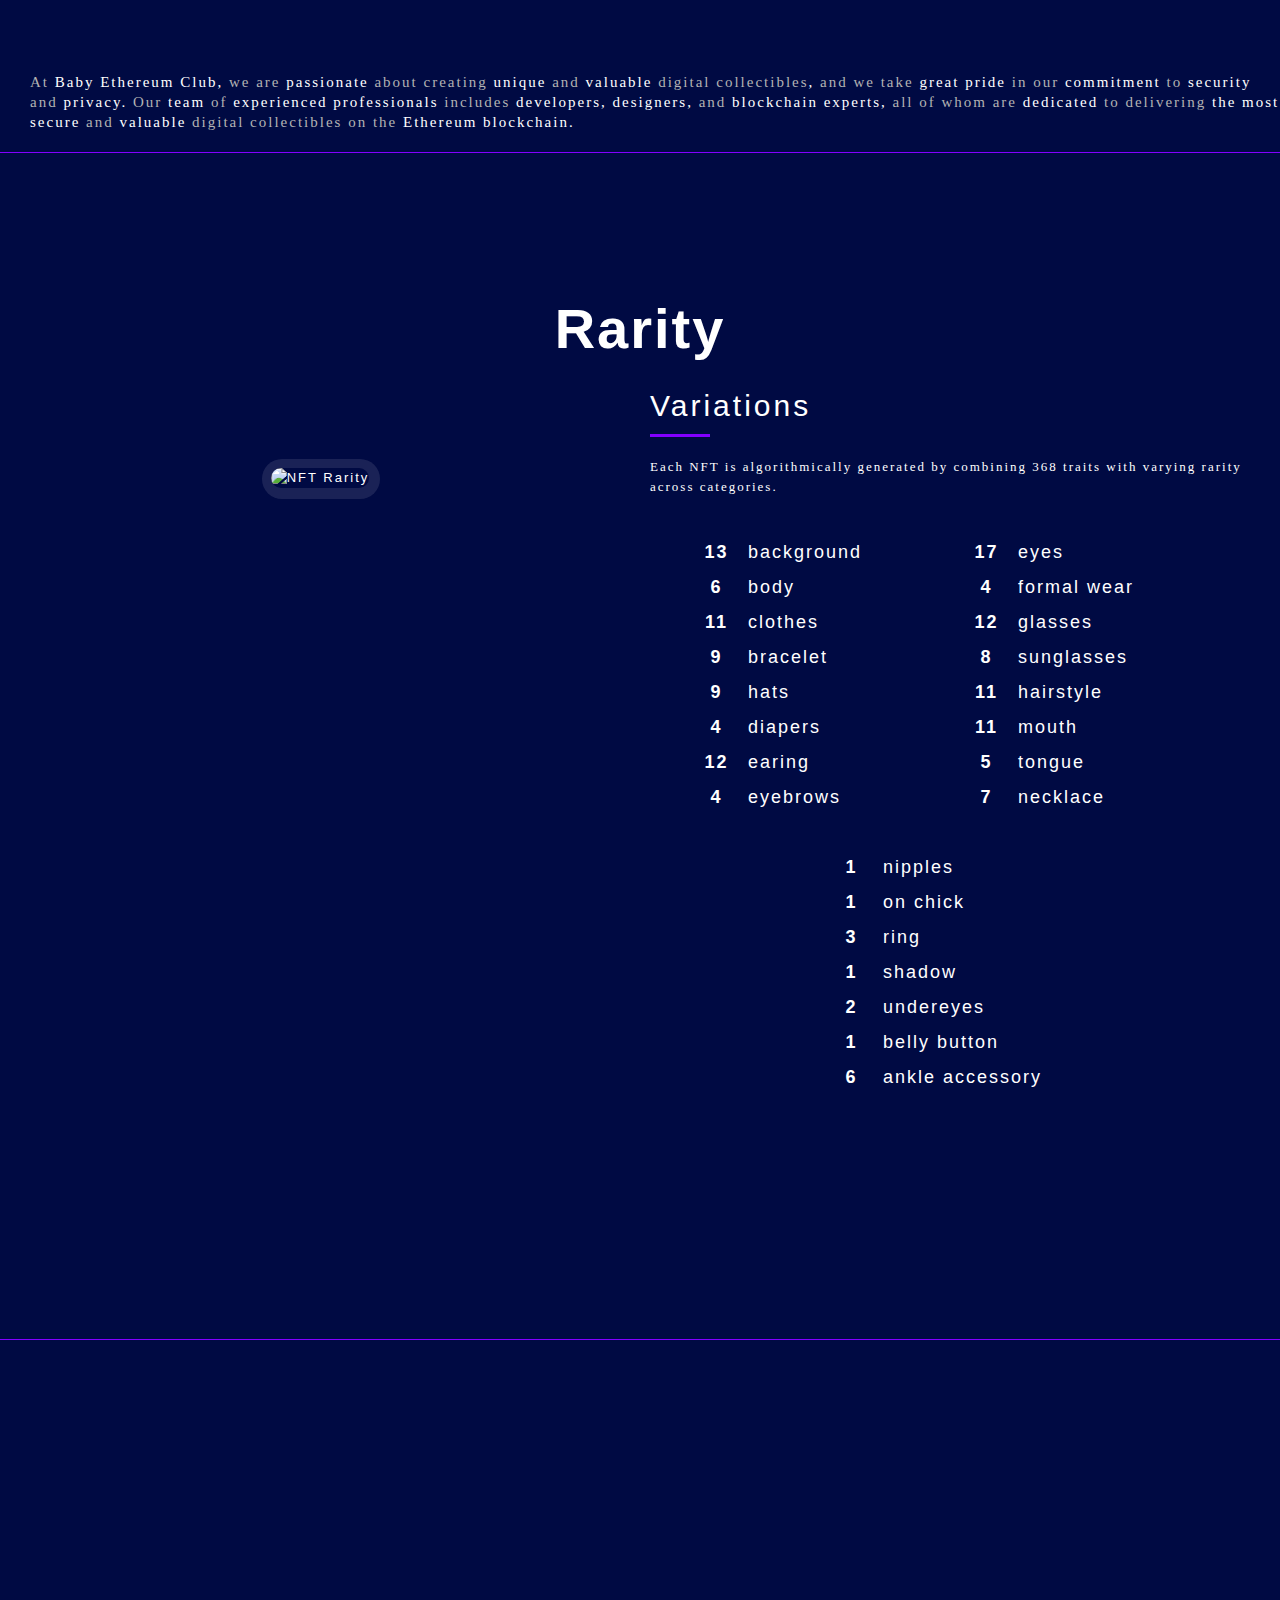
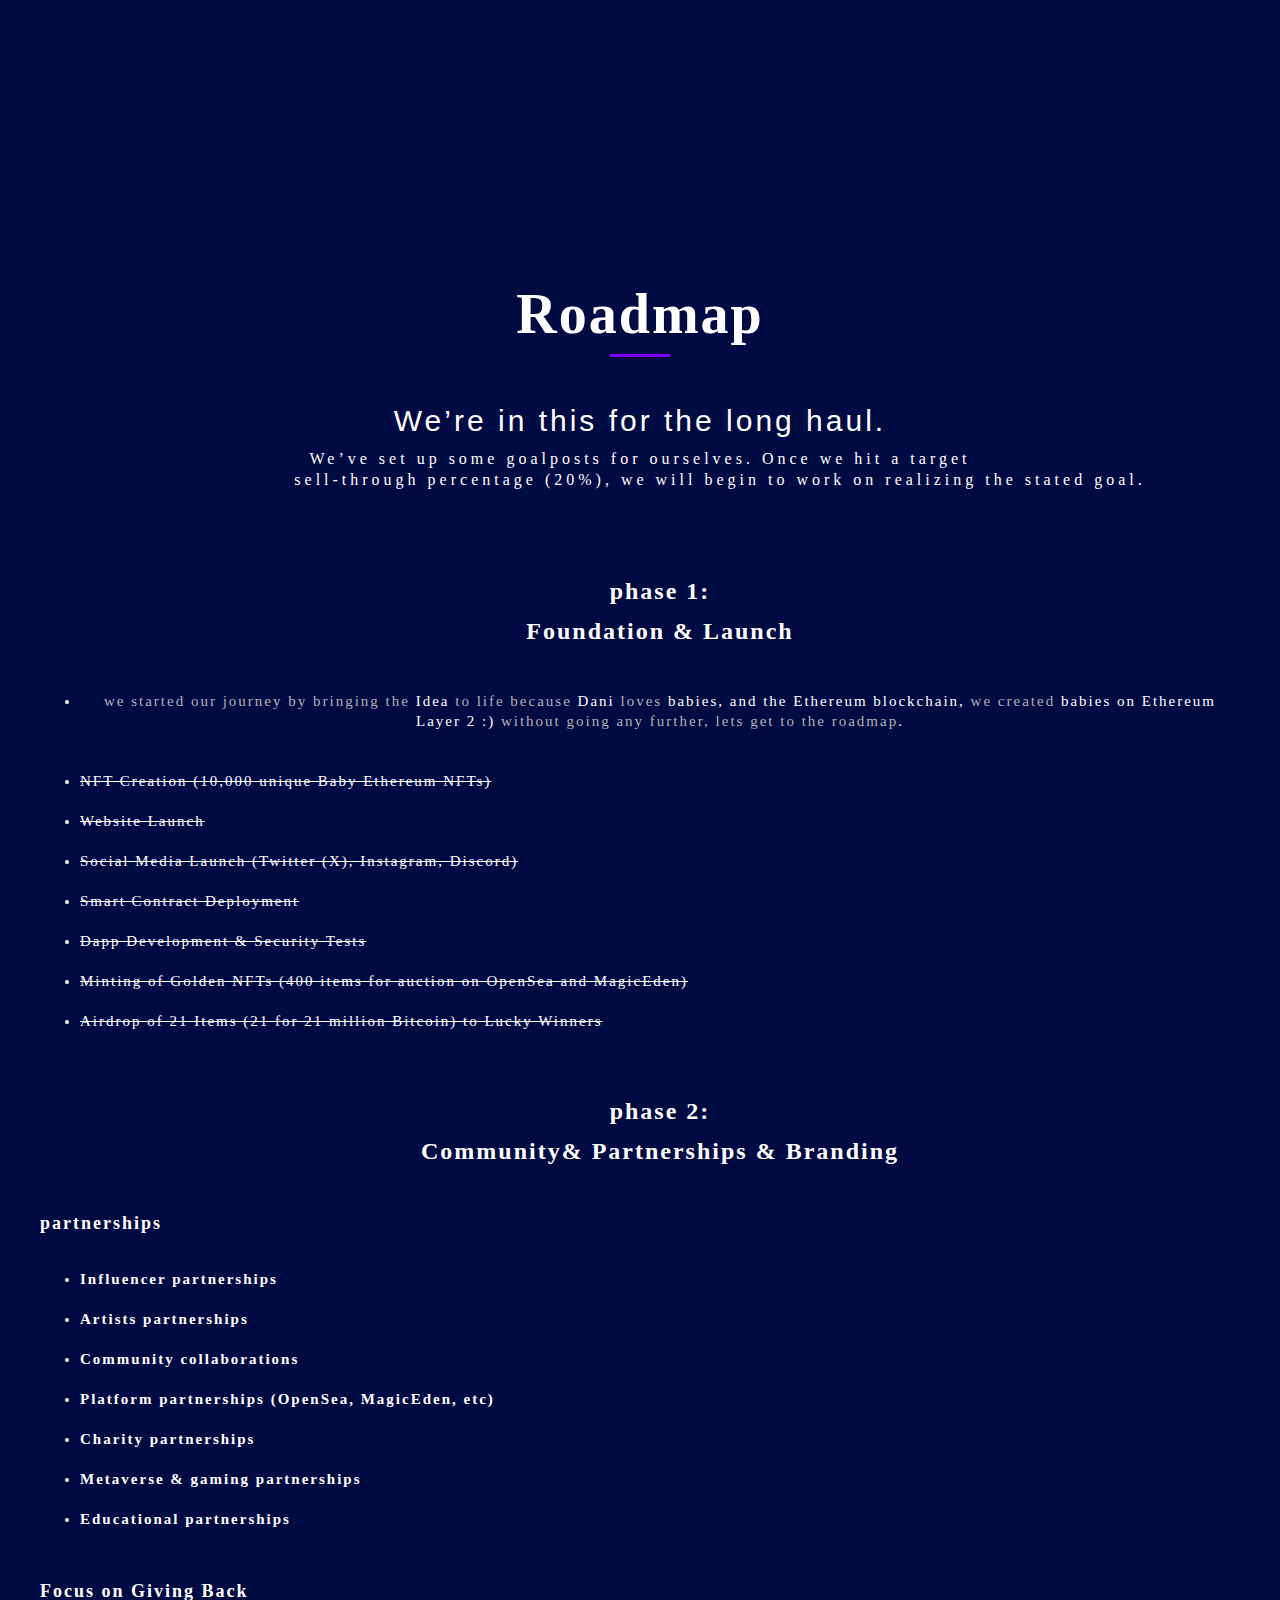
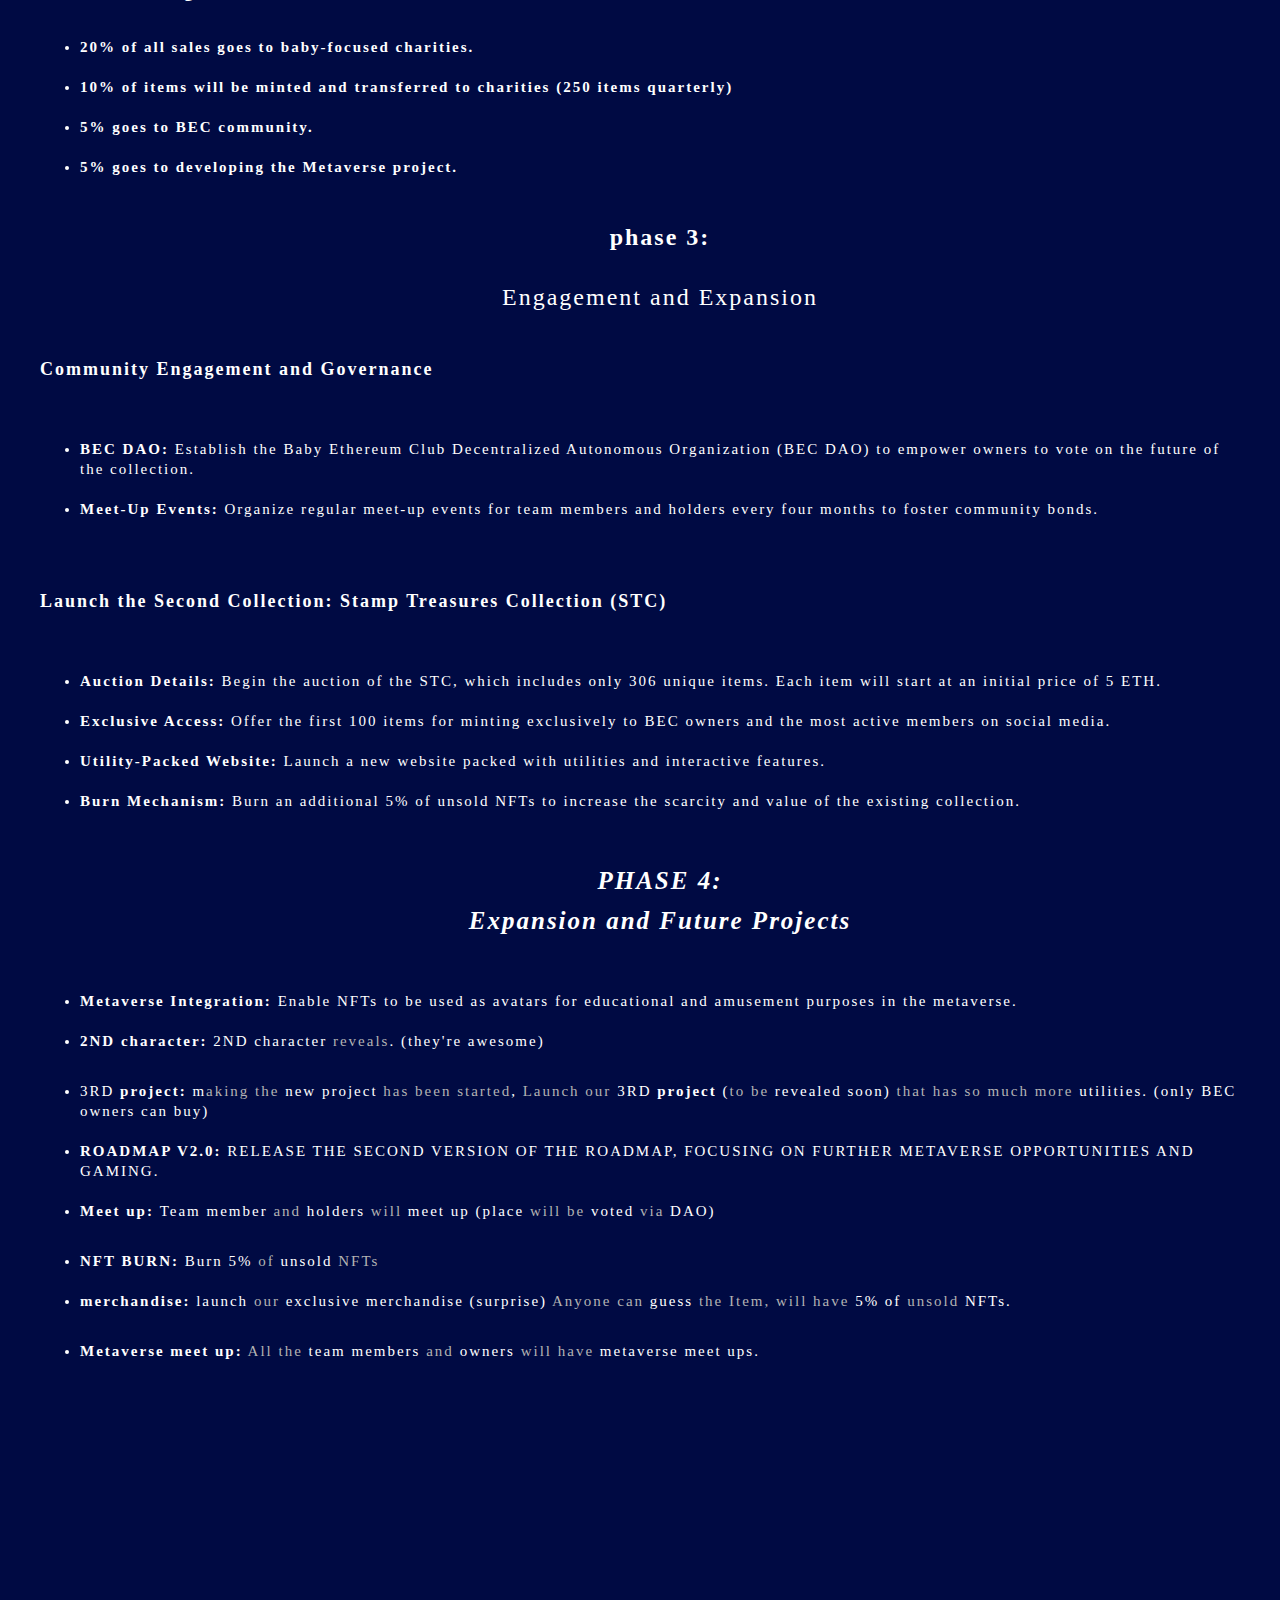
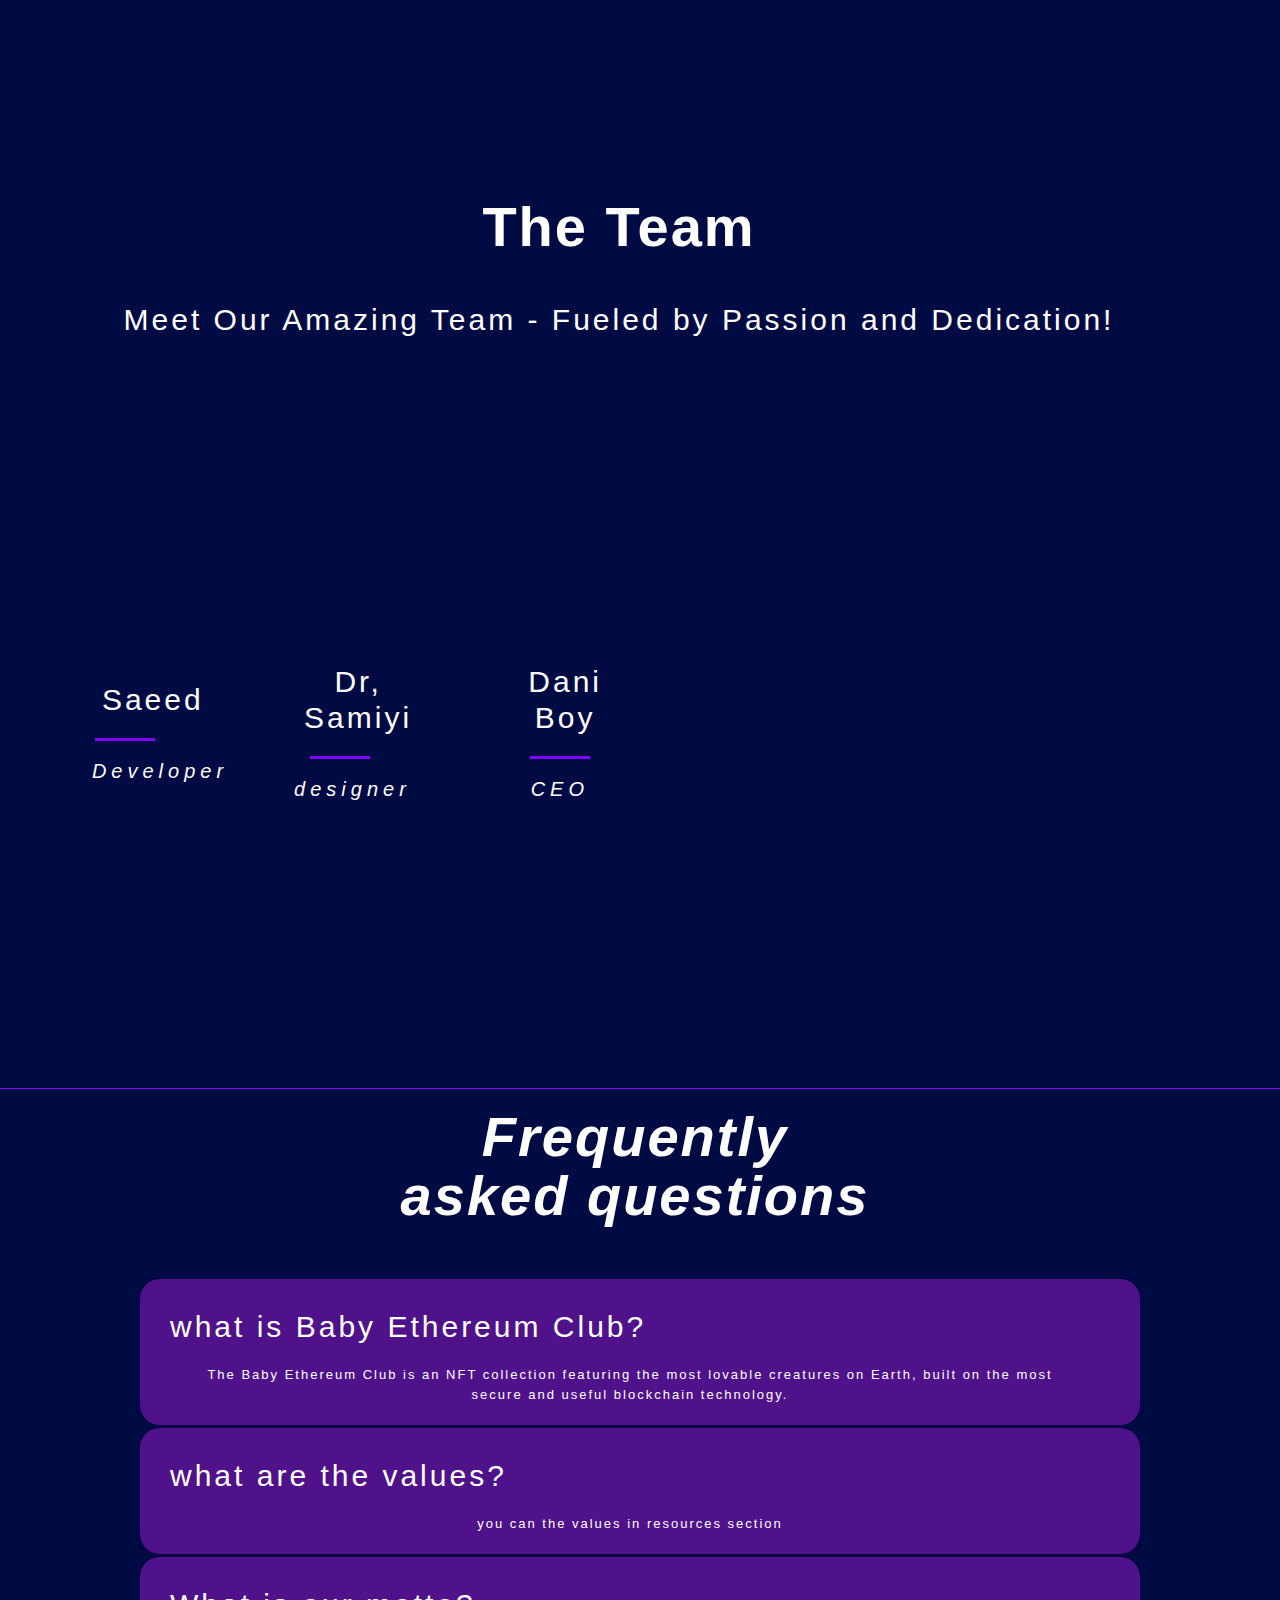
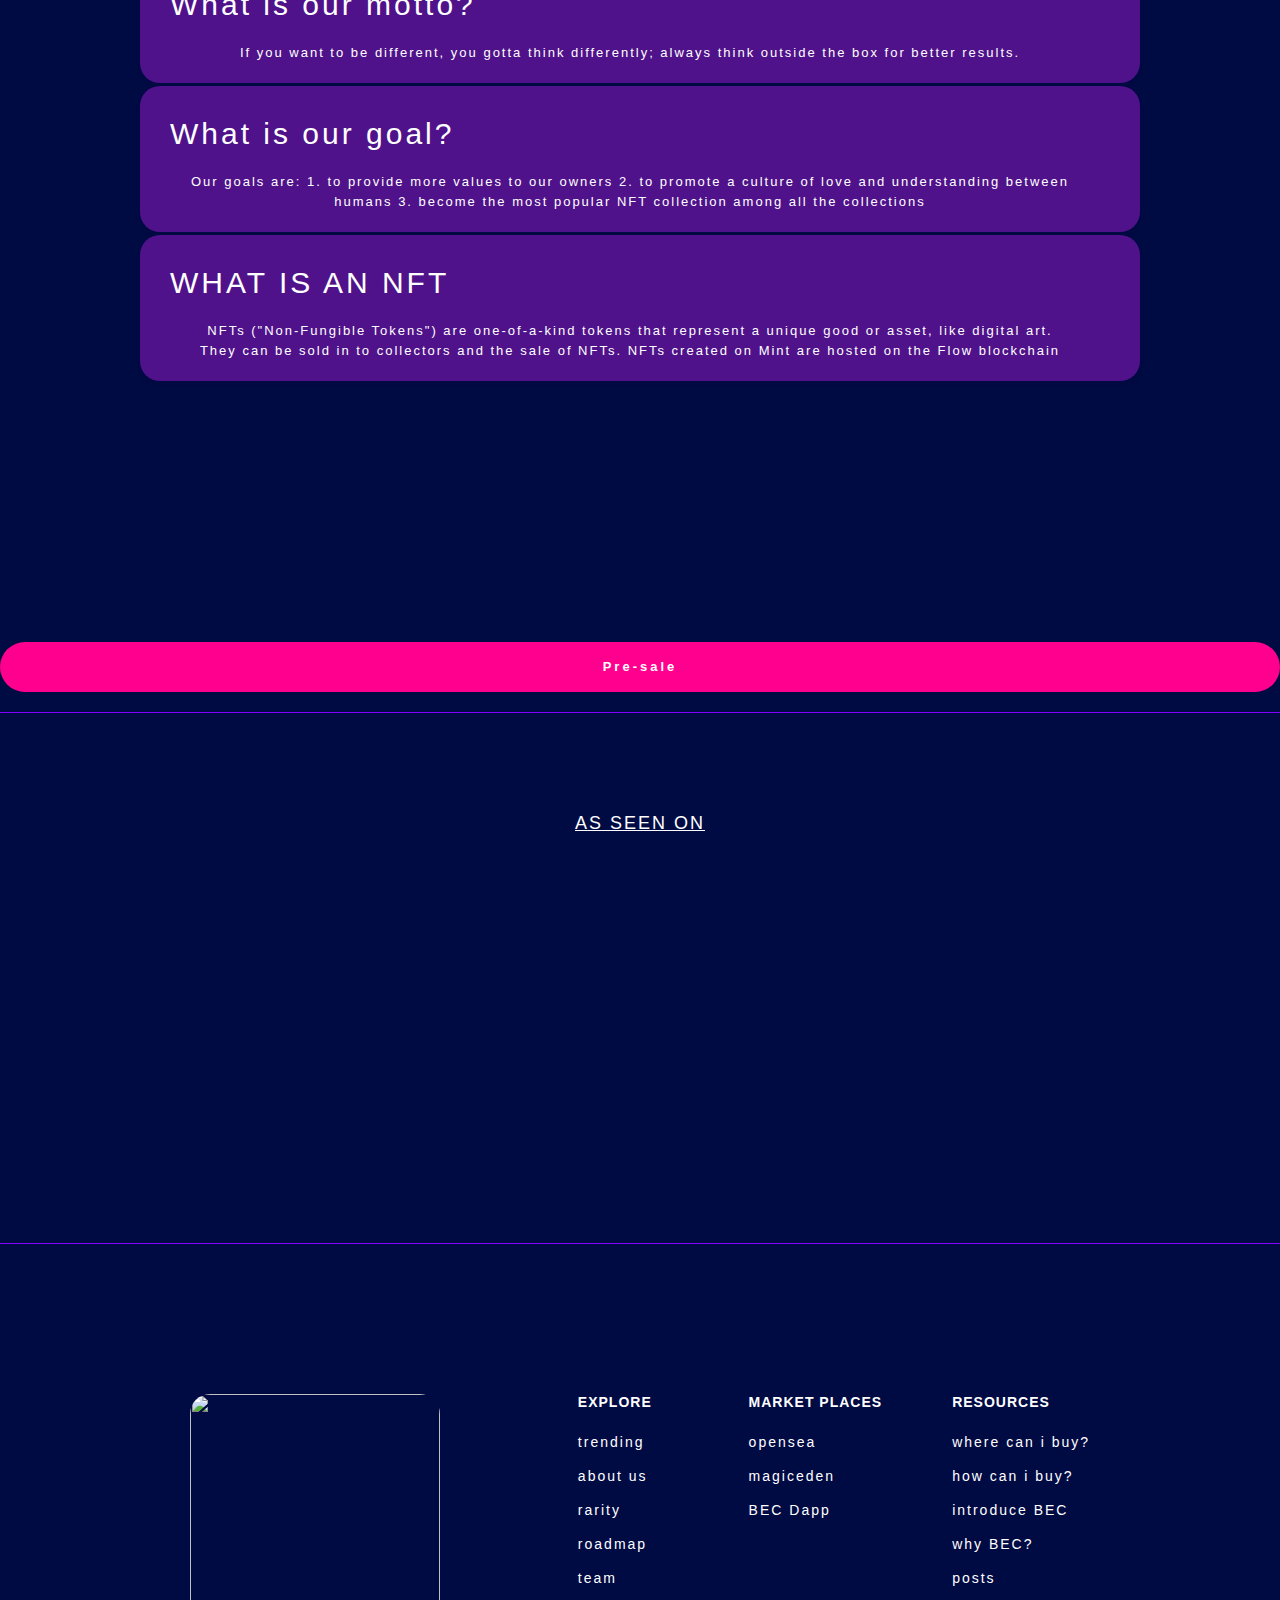
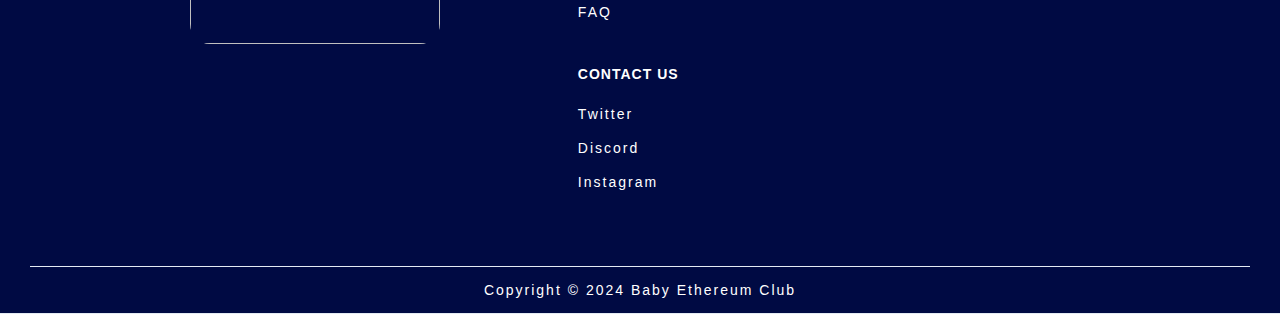
==== commit 8b3008b4: "Update index.html" ====
--- a/index.html
+++ b/index.html
@@ -301,12 +301,12 @@
                 <h3 class="why-bec"><strong>Enter our community</strong><br /></h3>
             </div>
             <div class="universe-column-3">
-                <div id="w-node-bb050ed4-8089-2887-5e25-d6ca5dfad872-5517f301" class="why-bec">Mint Now! grab your own
+                <div id="w-node-bb050ed4-8089-2887-5e25-d6ca5dfad872-5517f301" class="why-bec">Pre-sale! grab your own
                     unique NFTs with our easy-to-use minting platform. Get started and join the BEC community today!
                 </div>
             </div>
             <div class="universe-column-4"><a href="https://presale.magiceden.io/pay/65be6c736101ece90a42ccc3" target="_blank"
-                    class="button w-button">Mint Now</a></div>
+                    class="button w-button">Pre-sale</a></div>
         </div>
         <div class="separator"></div>
         <h2 id="about-us" class="why-bec">About us<br />‍</h2>
@@ -673,7 +673,7 @@
                     </div>
                 </div>
             </div>
-        </div><a href="https://presale.magiceden.io/pay/65be6c736101ece90a42ccc3" target="_blank" class="button w-button">Mint Now</a>
+        </div><a href="https://presale.magiceden.io/pay/65be6c736101ece90a42ccc3" target="_blank" class="button w-button">Pre-sale</a>
         <div class="separator"></div><a id="nft-calender" href="https://linktr.ee/babyethereumclub" target="_blank"
             class="link link-tree w-node-_266a3b82-a4db-9b6b-0f86-f0ecf7d22b73-5517f301">AS SEEN ON</a>
         <div class="partner-logo"><a href="https://opensea.io/collection/babyethereumclub"
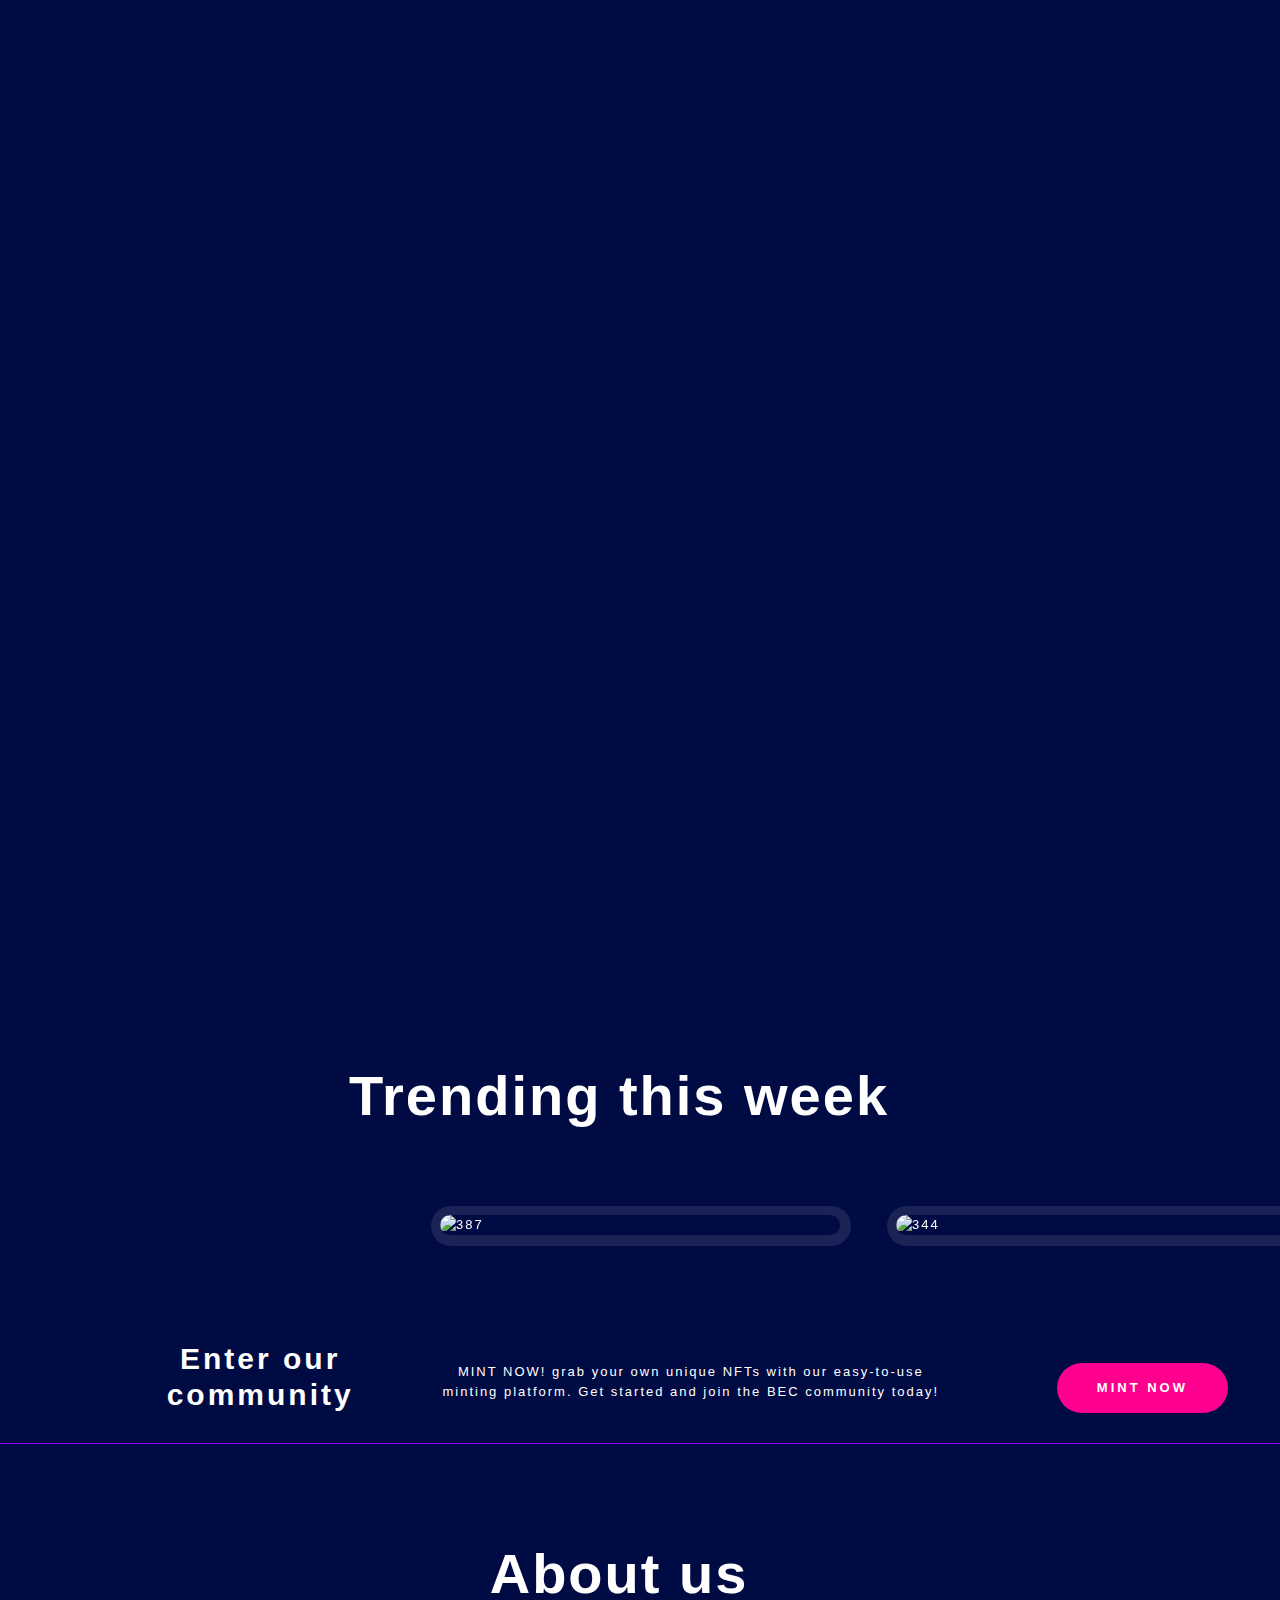
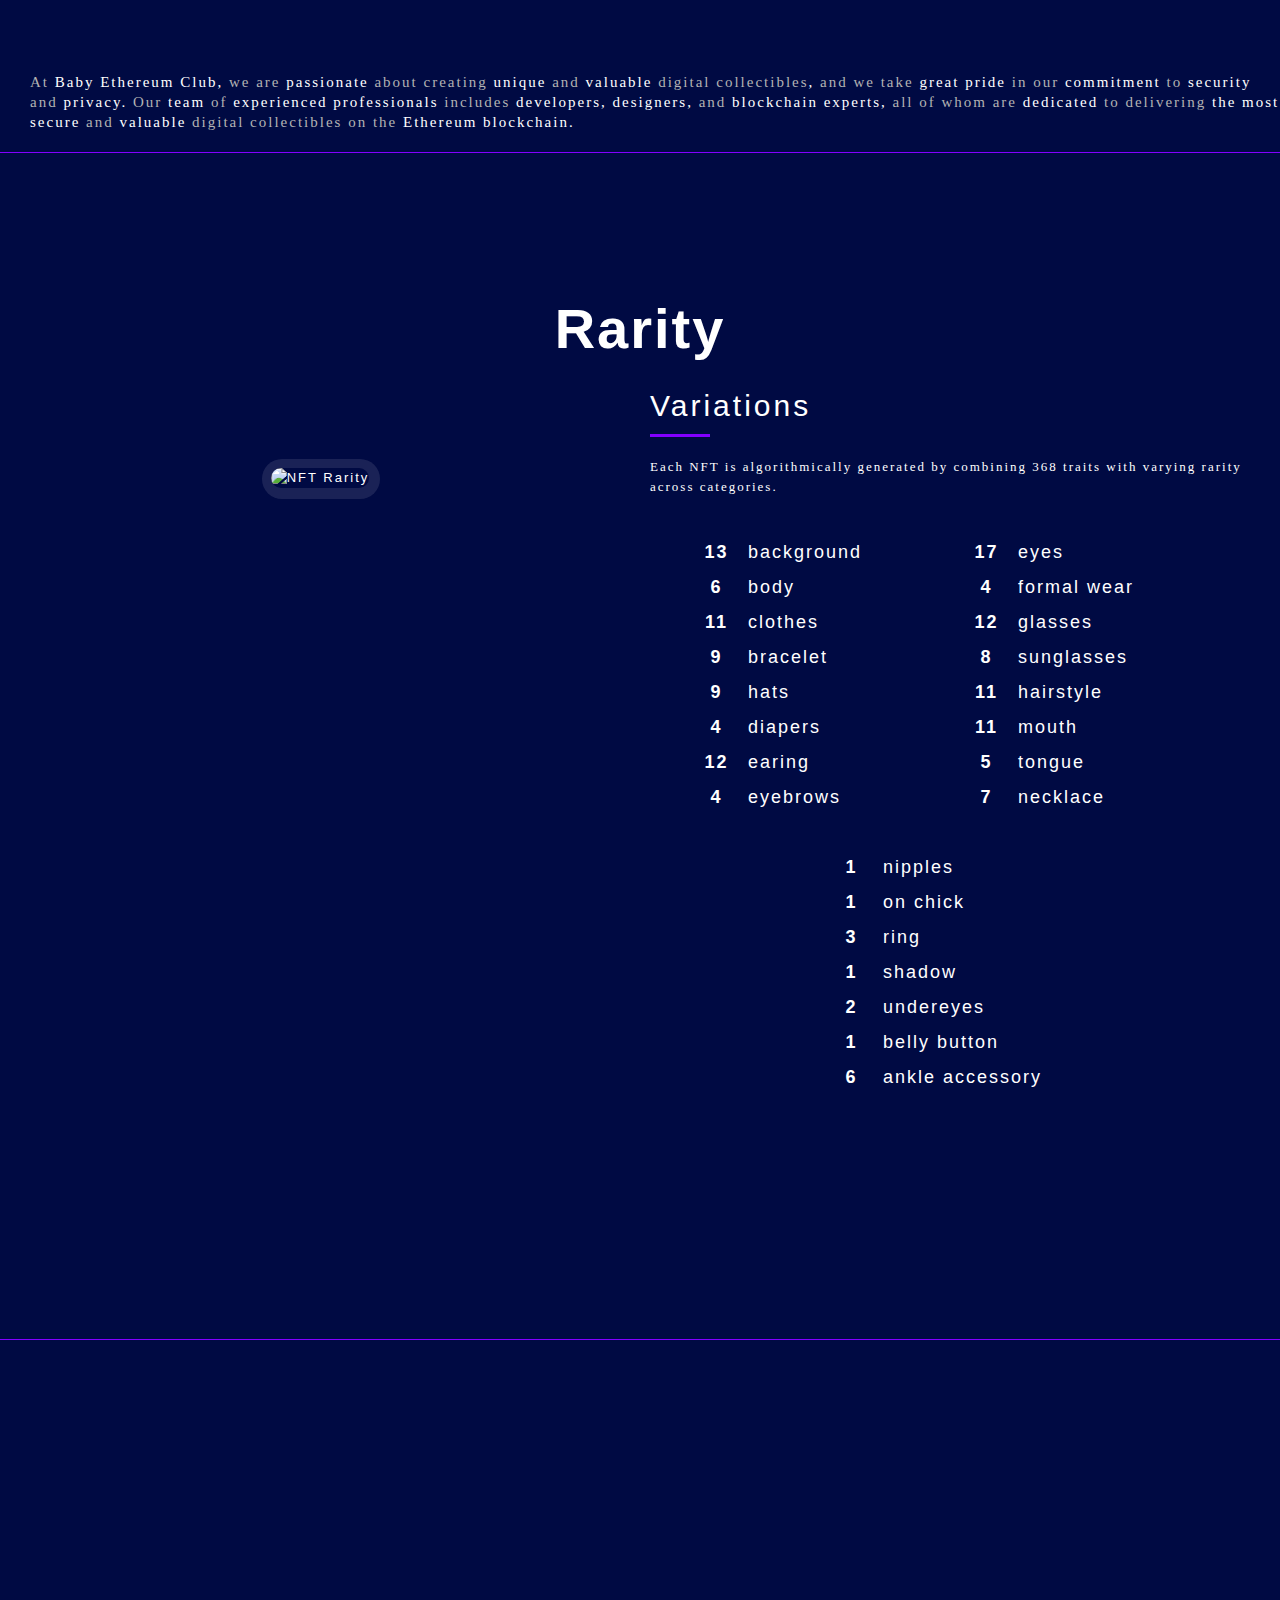
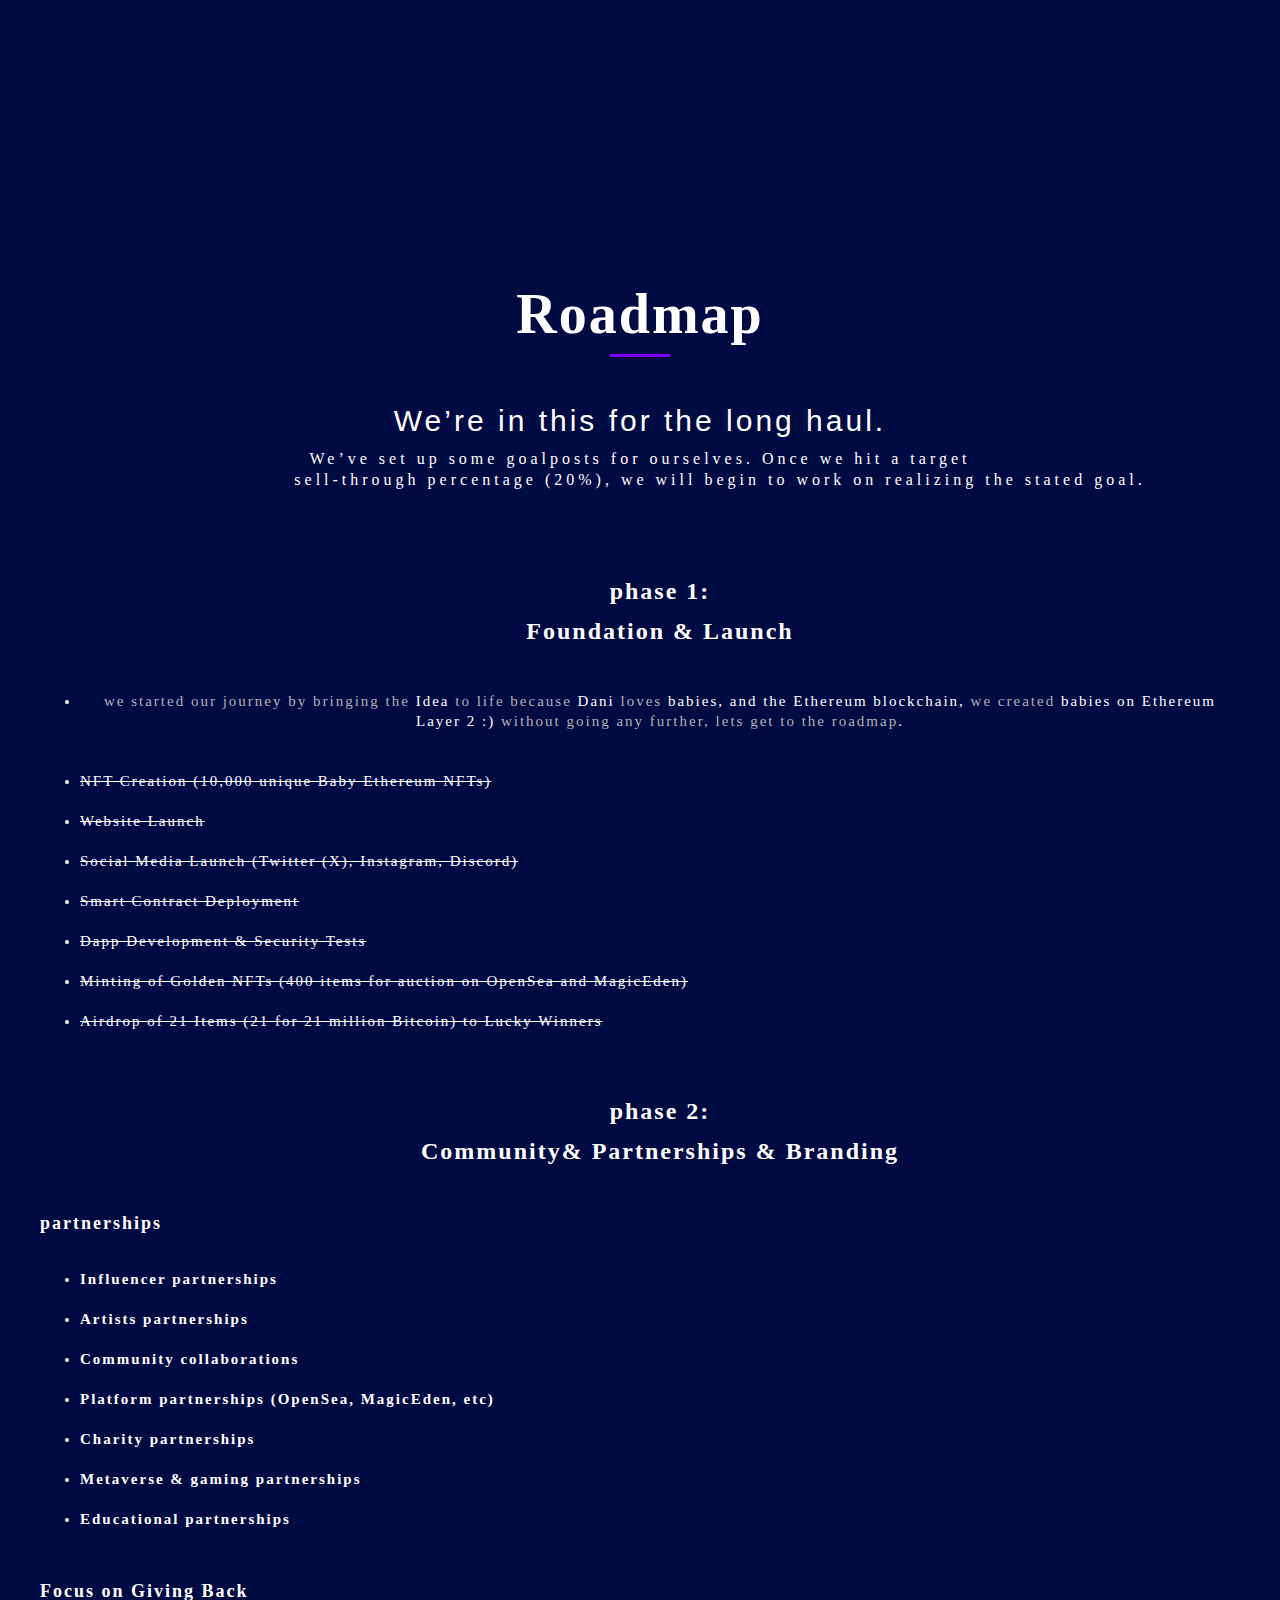
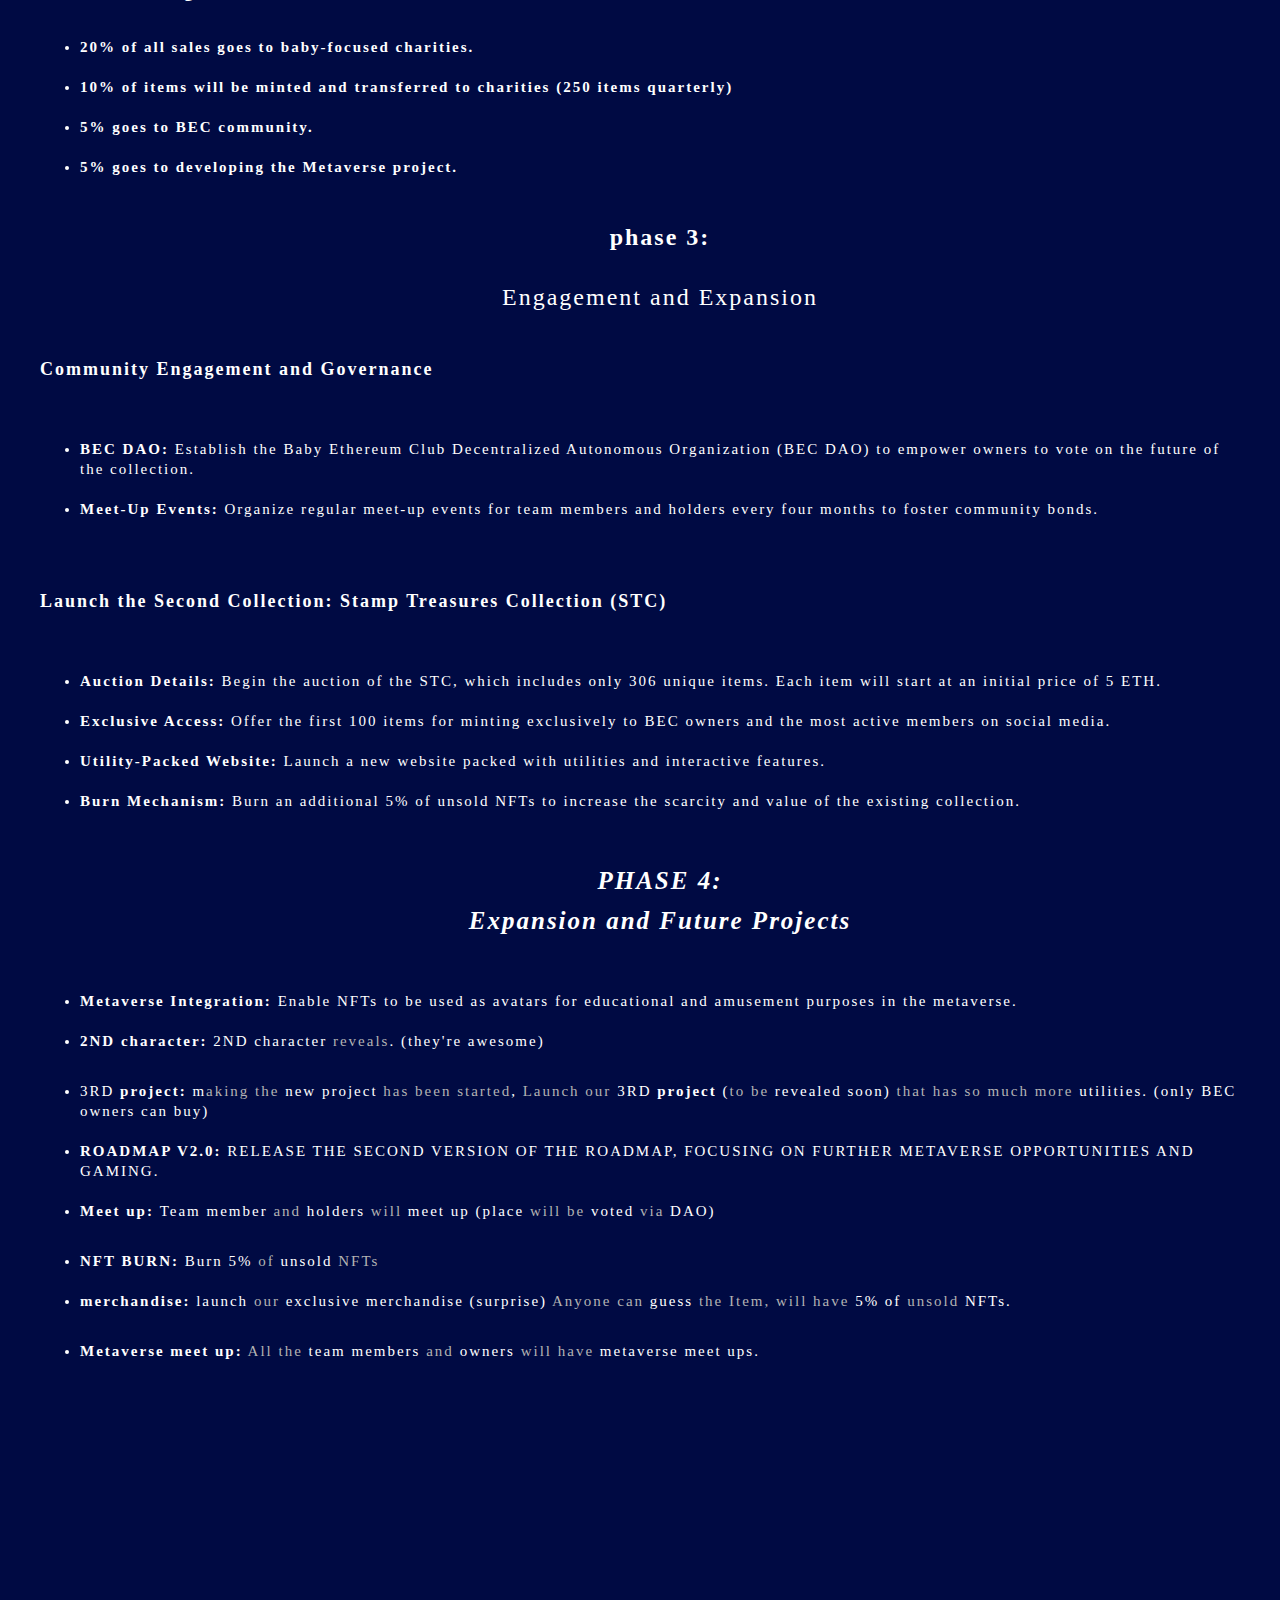
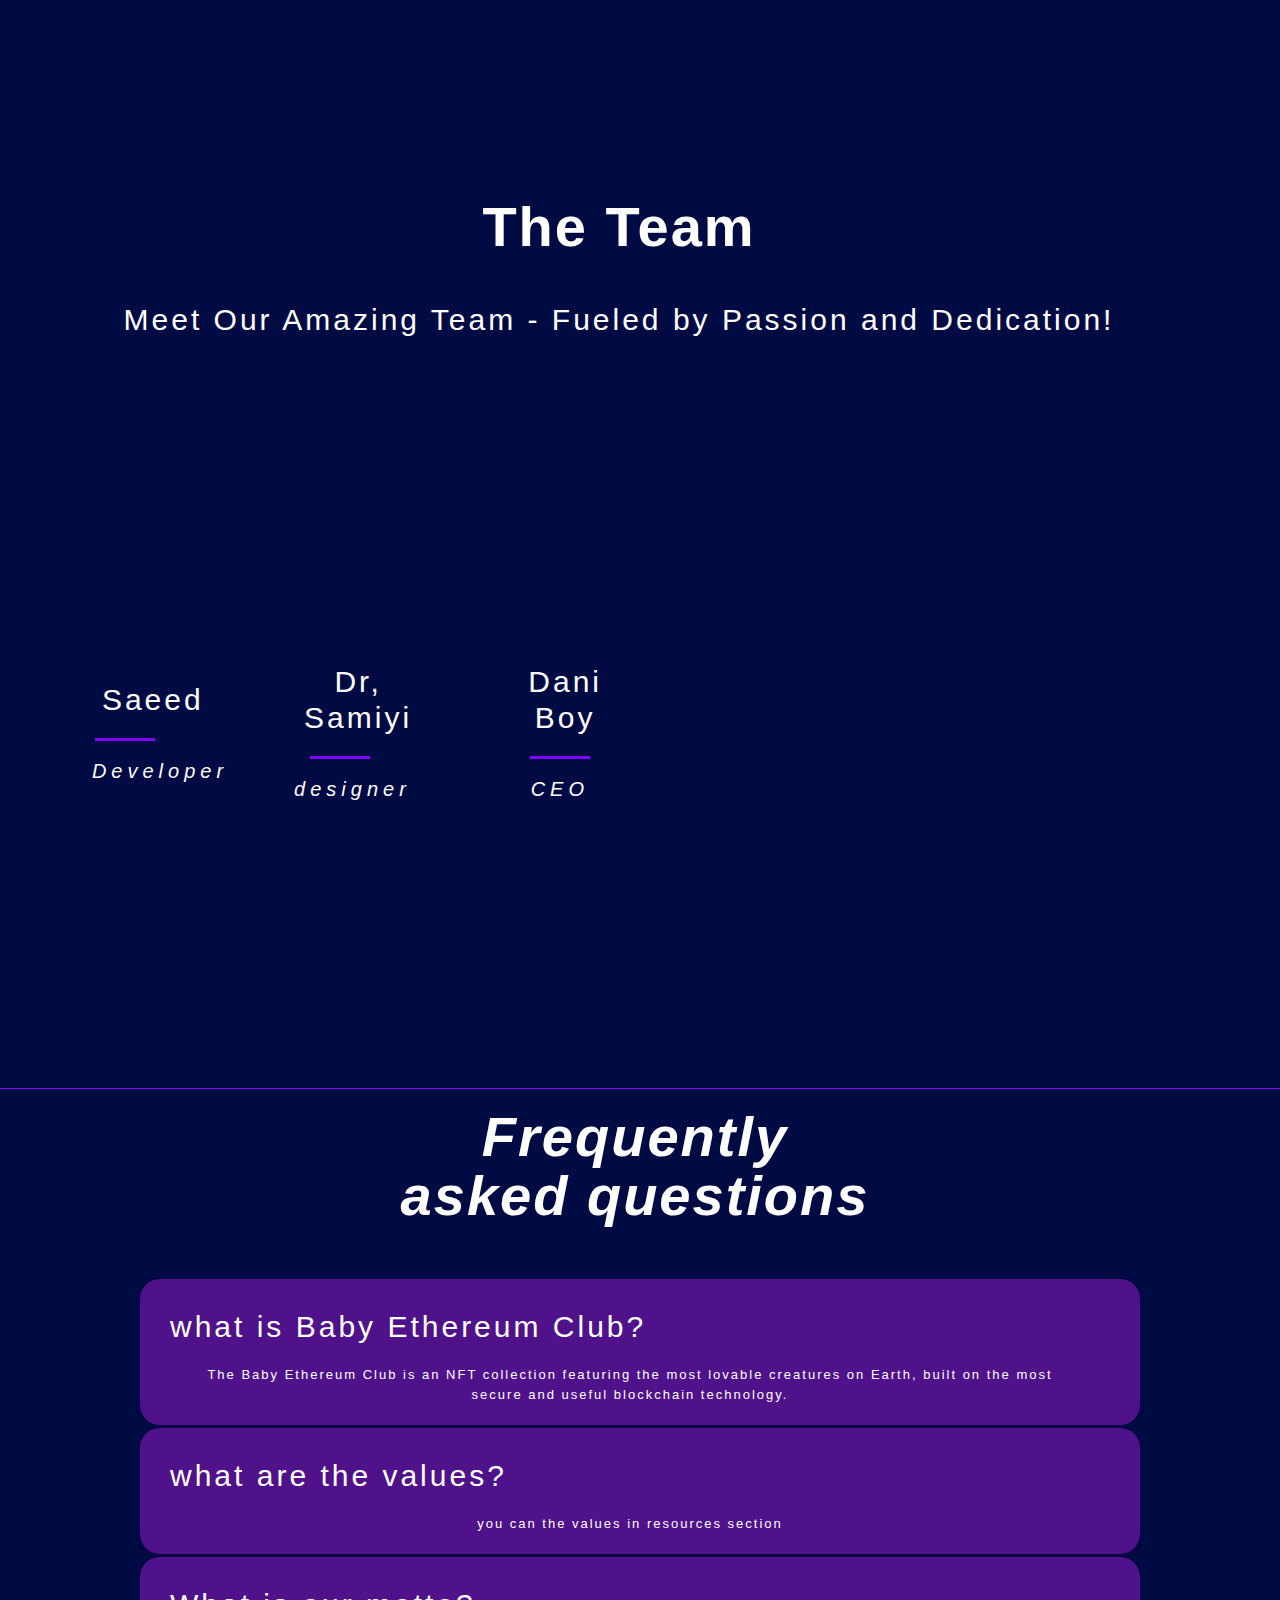
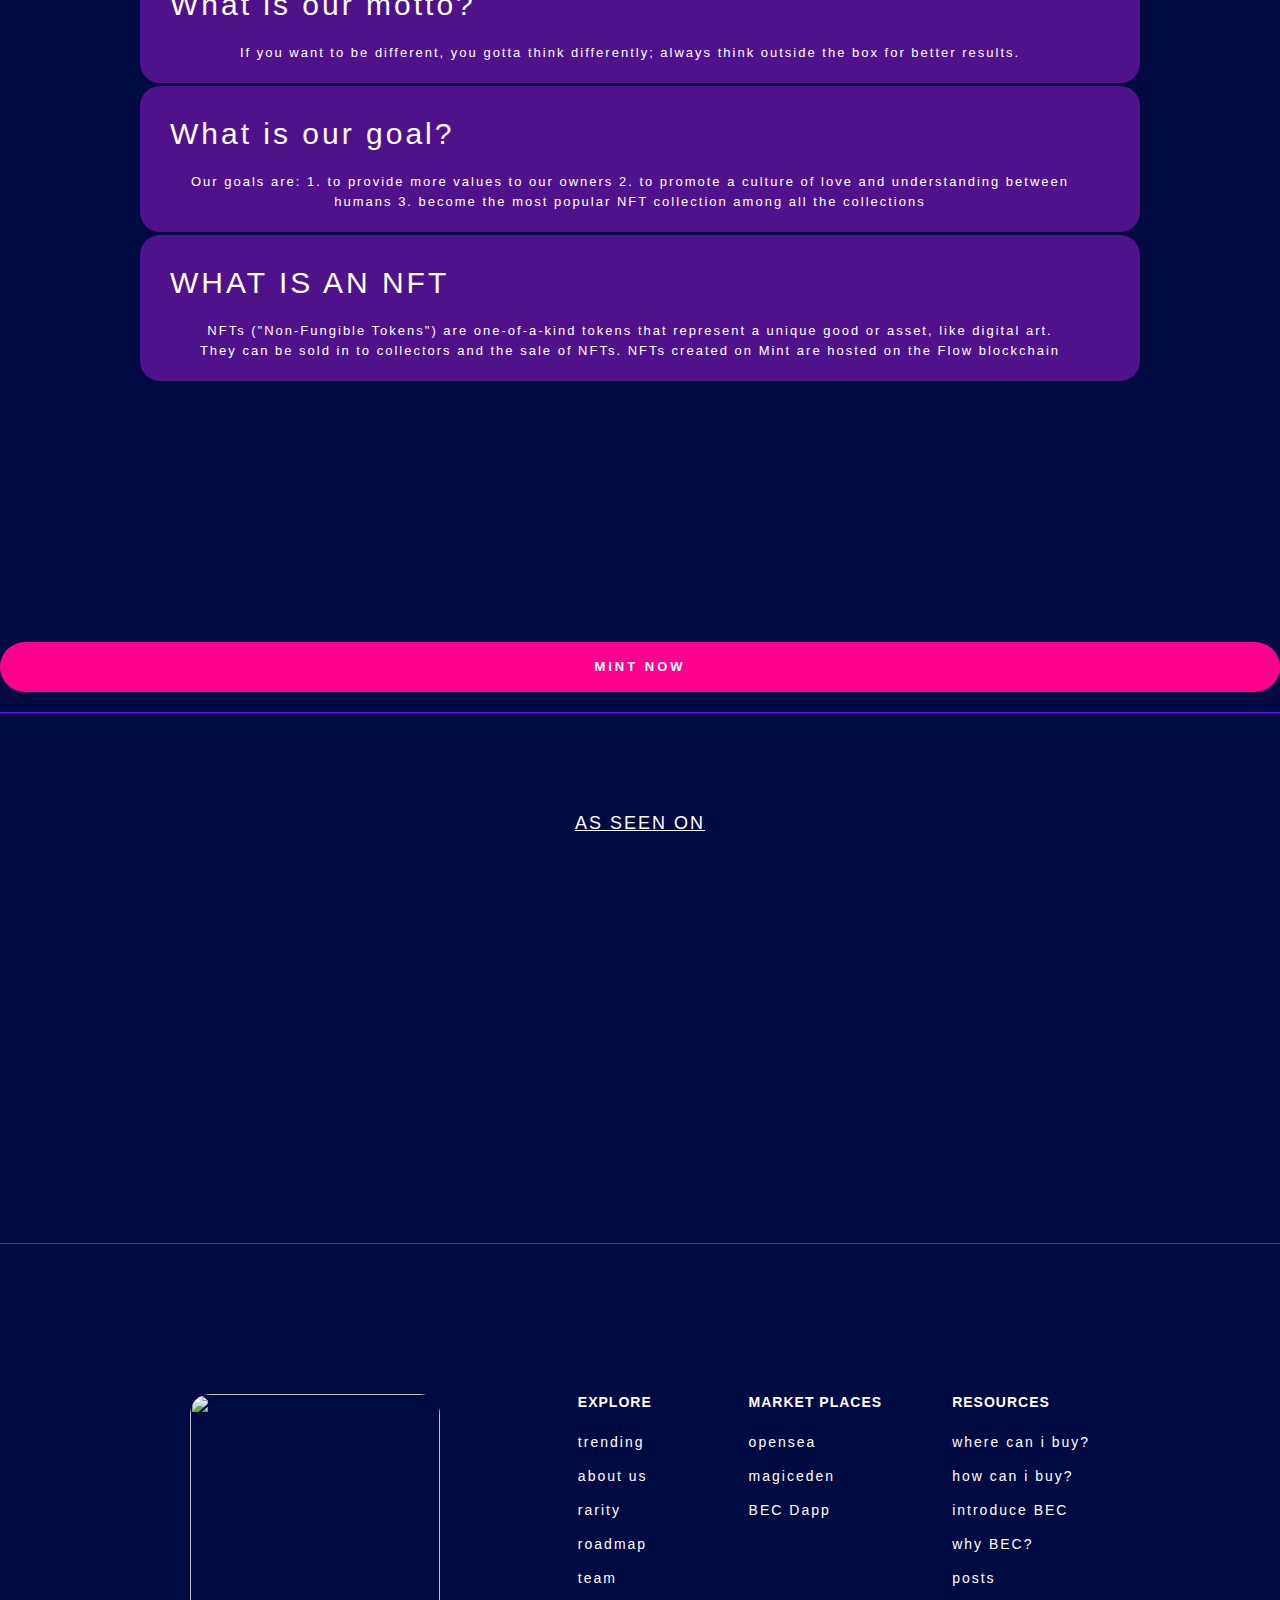
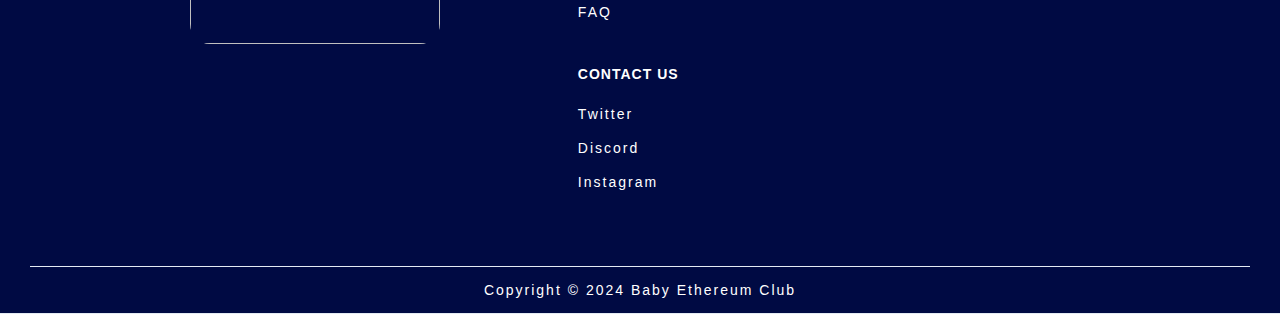
==== commit 7bc55860: "Update index.html" ====
--- a/index.html
+++ b/index.html
@@ -301,12 +301,12 @@
                 <h3 class="why-bec"><strong>Enter our community</strong><br /></h3>
             </div>
             <div class="universe-column-3">
-                <div id="w-node-bb050ed4-8089-2887-5e25-d6ca5dfad872-5517f301" class="why-bec">Pre-sale! grab your own
+                <div id="w-node-bb050ed4-8089-2887-5e25-d6ca5dfad872-5517f301" class="why-bec">MINT NOW! grab your own
                     unique NFTs with our easy-to-use minting platform. Get started and join the BEC community today!
                 </div>
             </div>
-            <div class="universe-column-4"><a href="https://presale.magiceden.io/pay/65be6c736101ece90a42ccc3" target="_blank"
-                    class="button w-button">Pre-sale</a></div>
+            <div class="universe-column-4"><a href="https://dapp.babyethereumclub.com/" target="_blank"
+                    class="button w-button">MINT NOW</a></div>
         </div>
         <div class="separator"></div>
         <h2 id="about-us" class="why-bec">About us<br />‍</h2>
@@ -673,14 +673,14 @@
                     </div>
                 </div>
             </div>
-        </div><a href="https://presale.magiceden.io/pay/65be6c736101ece90a42ccc3" target="_blank" class="button w-button">Pre-sale</a>
+        </div><a href="https://dapp.babyethereumclub.com/" target="_blank" class="button w-button">MINT NOW</a>
         <div class="separator"></div><a id="nft-calender" href="https://linktr.ee/babyethereumclub" target="_blank"
             class="link link-tree w-node-_266a3b82-a4db-9b6b-0f86-f0ecf7d22b73-5517f301">AS SEEN ON</a>
         <div class="partner-logo"><a href="https://opensea.io/collection/babyethereumclub"
                 class="opensea-logo w-inline-block"></a><a
                 href="https://magiceden.io/collections/polygon/0xf3afe8d513d15609fee07ca6642e37aefa2a1d73"
                 target="_blank" class="magiceden-logo w-inline-block"></a><a
-                href="https://nftcalendar.io/event/baby-ethereum-club/" class="nftcalander-logo w-inline-block"></a>
+                href="https://nftcalendar.io/event/apechain-baby-club/" class="nftcalander-logo w-inline-block"></a>
         </div>
         <div id="w-node-_0ec3285b-6afa-f03f-0818-c3611d7546ef-5517f301" class="partner-logo"></div><a
             id="w-node-_34864492-2e79-a6dc-2f9f-e541367b03c8-5517f301" href="https://nftcalendar.io/" target="_blank"
@@ -708,7 +708,7 @@
                                 class="footer-link-3">opensea</a><a
                                 href="https://magiceden.io/collections/polygon/0xf3afe8d513d15609fee07ca6642e37aefa2a1d73"
                                 target="_blank" class="footer-link-3">magiceden</a><a
-                                href="https://presale.magiceden.io/pay/65be6c736101ece90a42ccc3" target="_blank" class="footer-link-3">BEC
+                                href="https://dapp.babyethereumclub.com/" target="_blank" class="footer-link-3">BEC
                                 Dapp</a>
                         </div>
                         <div id="w-node-_0bc5e5b5-23de-0bb8-6759-651eff3af5b9-5517f301" class="footer-block-2">
@@ -721,7 +721,7 @@
                         </div>
                         <div id="w-node-f5e576e9-a8d6-5a64-0f95-d924ae651900-5517f301" class="footer-block-2">
                             <div id="social-media" class="title-small-2">contact us</div><a
-                                href="https://twitter.com/BEC_ERC721" target="_blank"
+                                href="https://x.com/BabyEthereumClu" target="_blank"
                                 class="footer-link-3">Twitter</a><a href="https://discord.com/invite/ZvFVcvgSjd"
                                 target="_blank" class="footer-link-3">Discord</a><a
                                 href="https://www.instagram.com/bec_erc721" target="_blank"
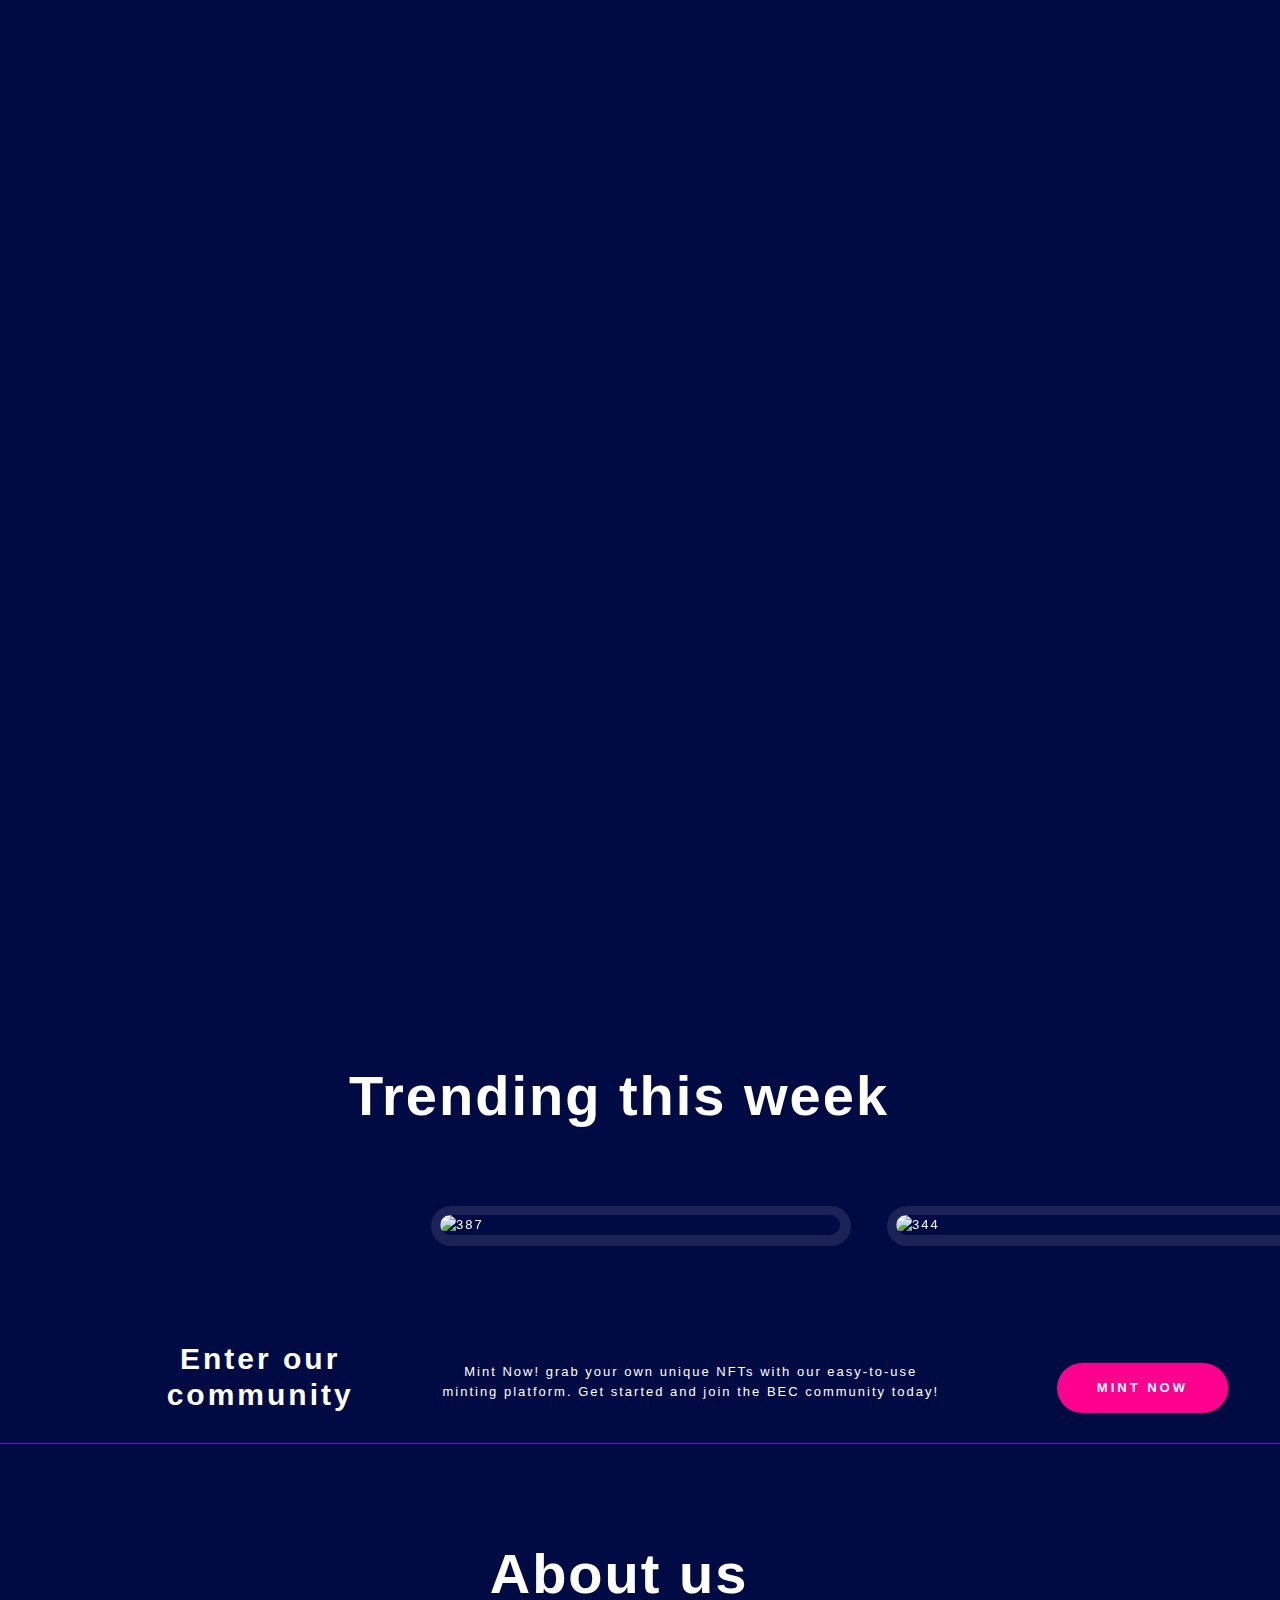
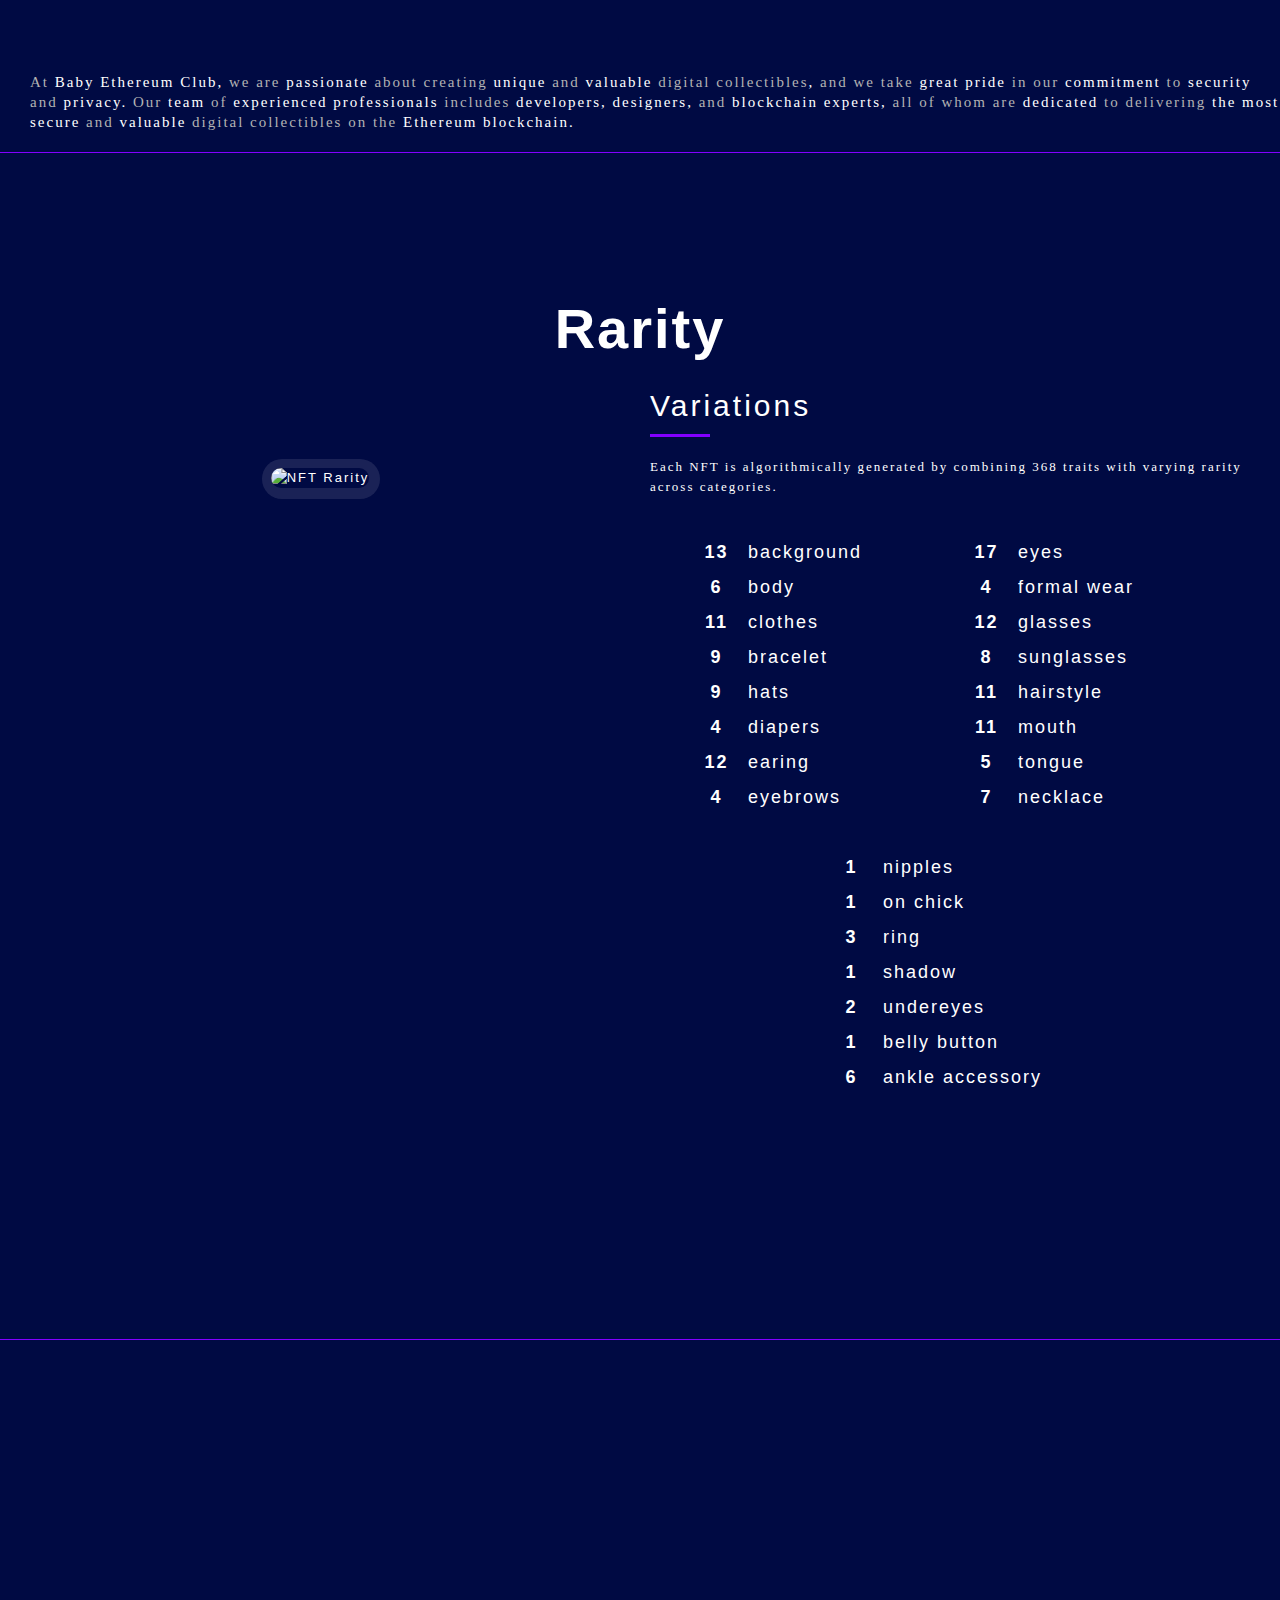
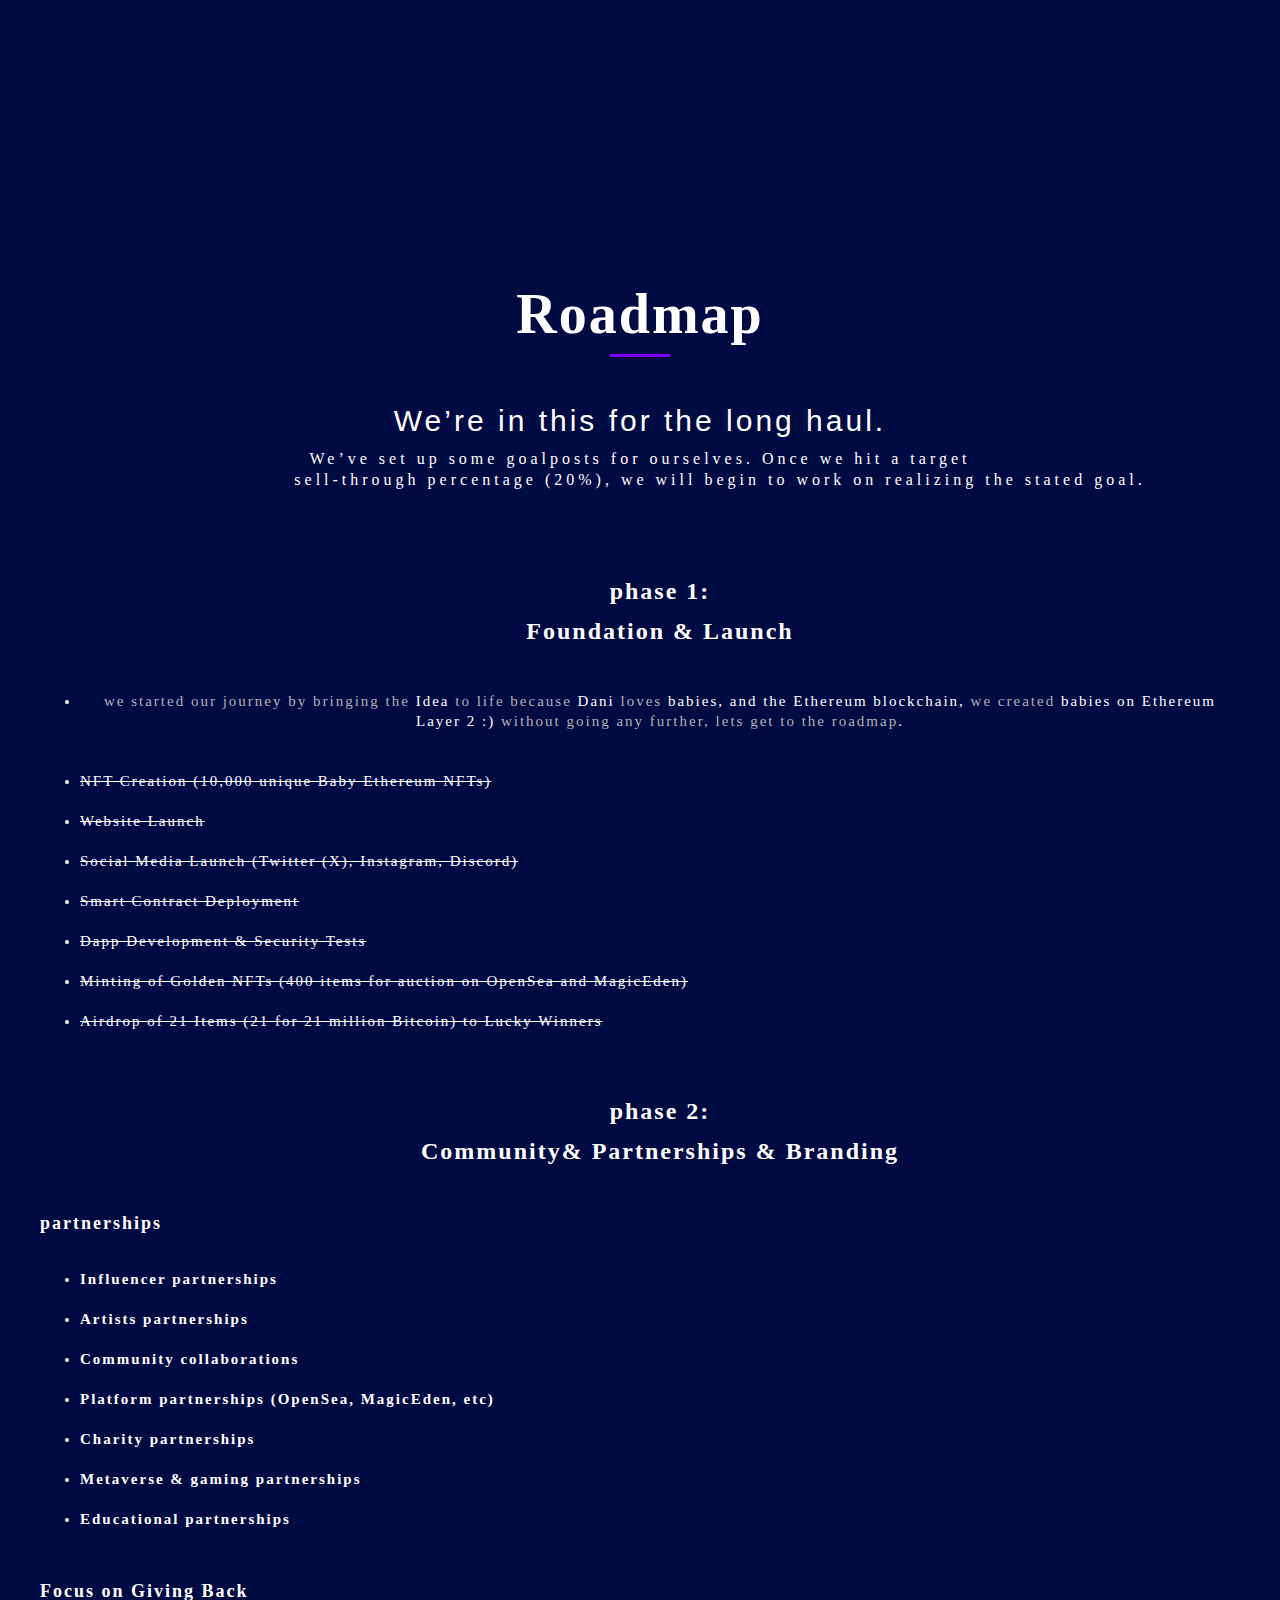
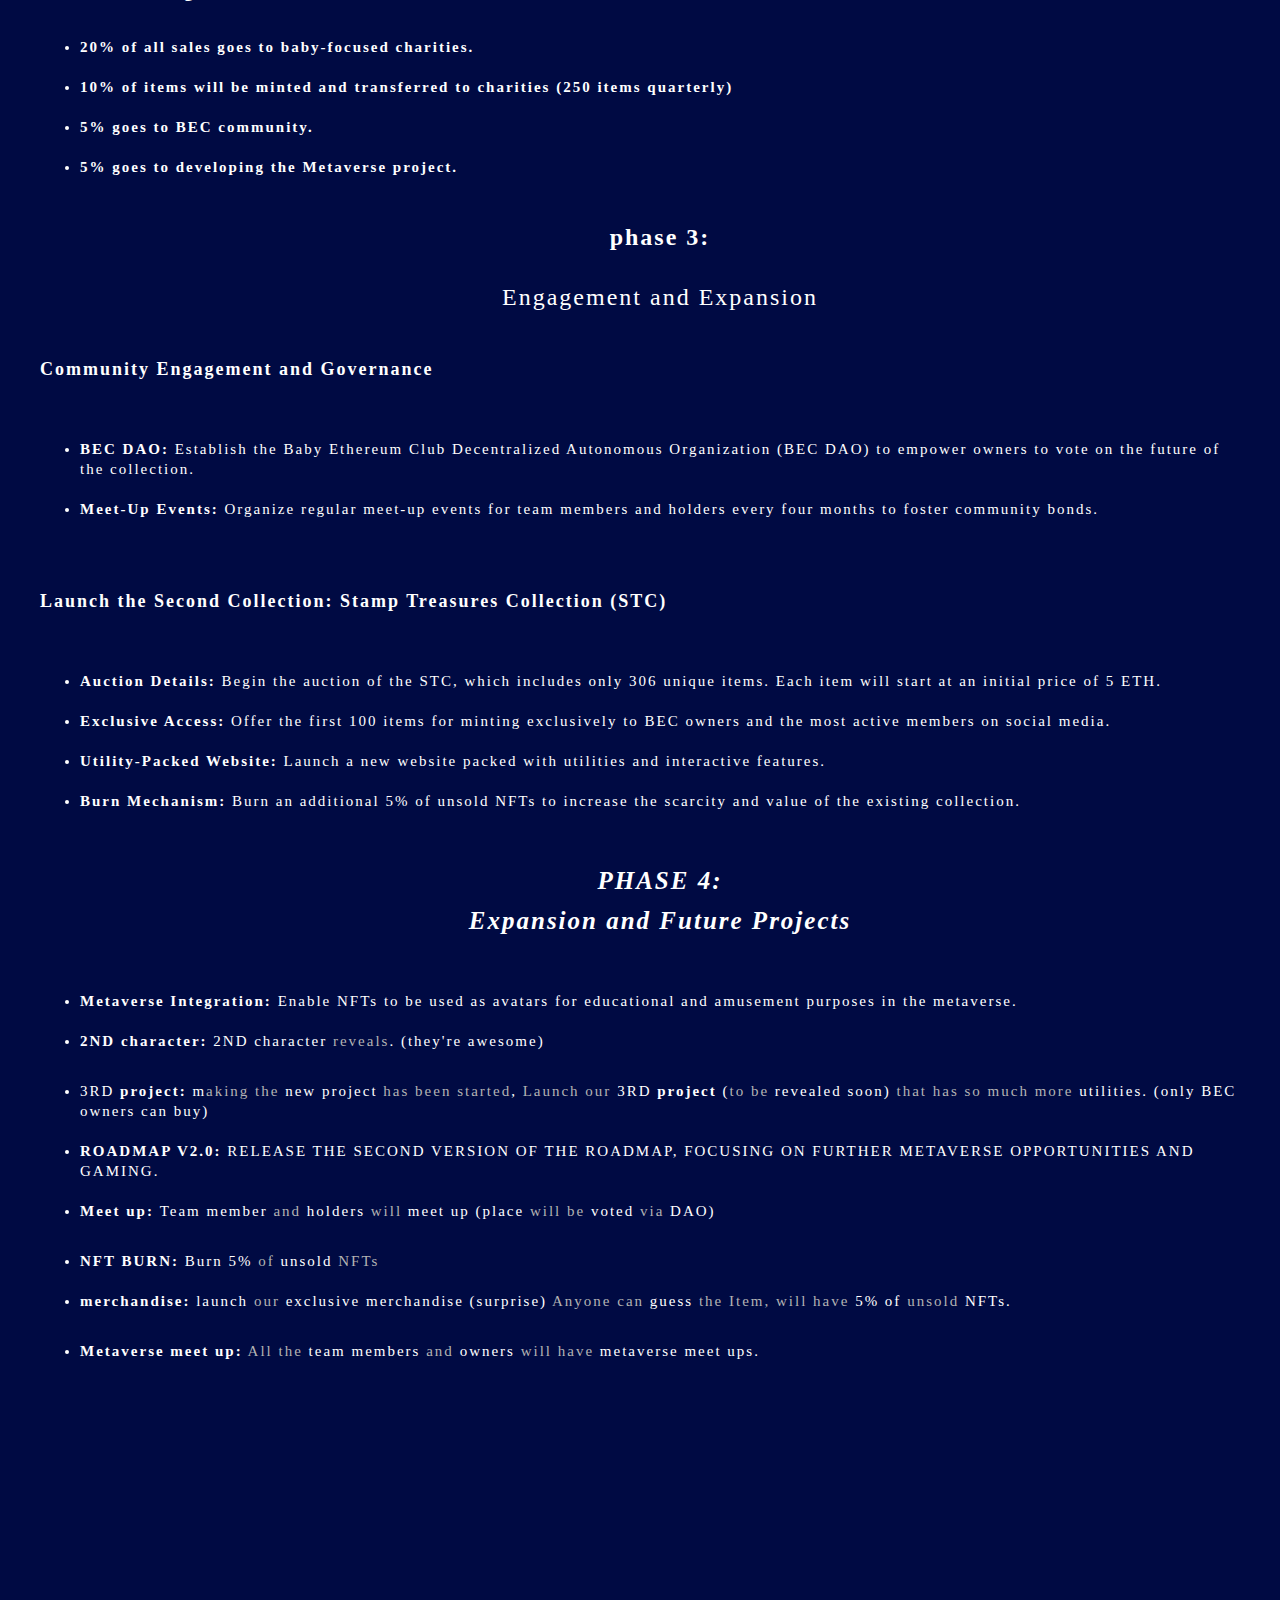
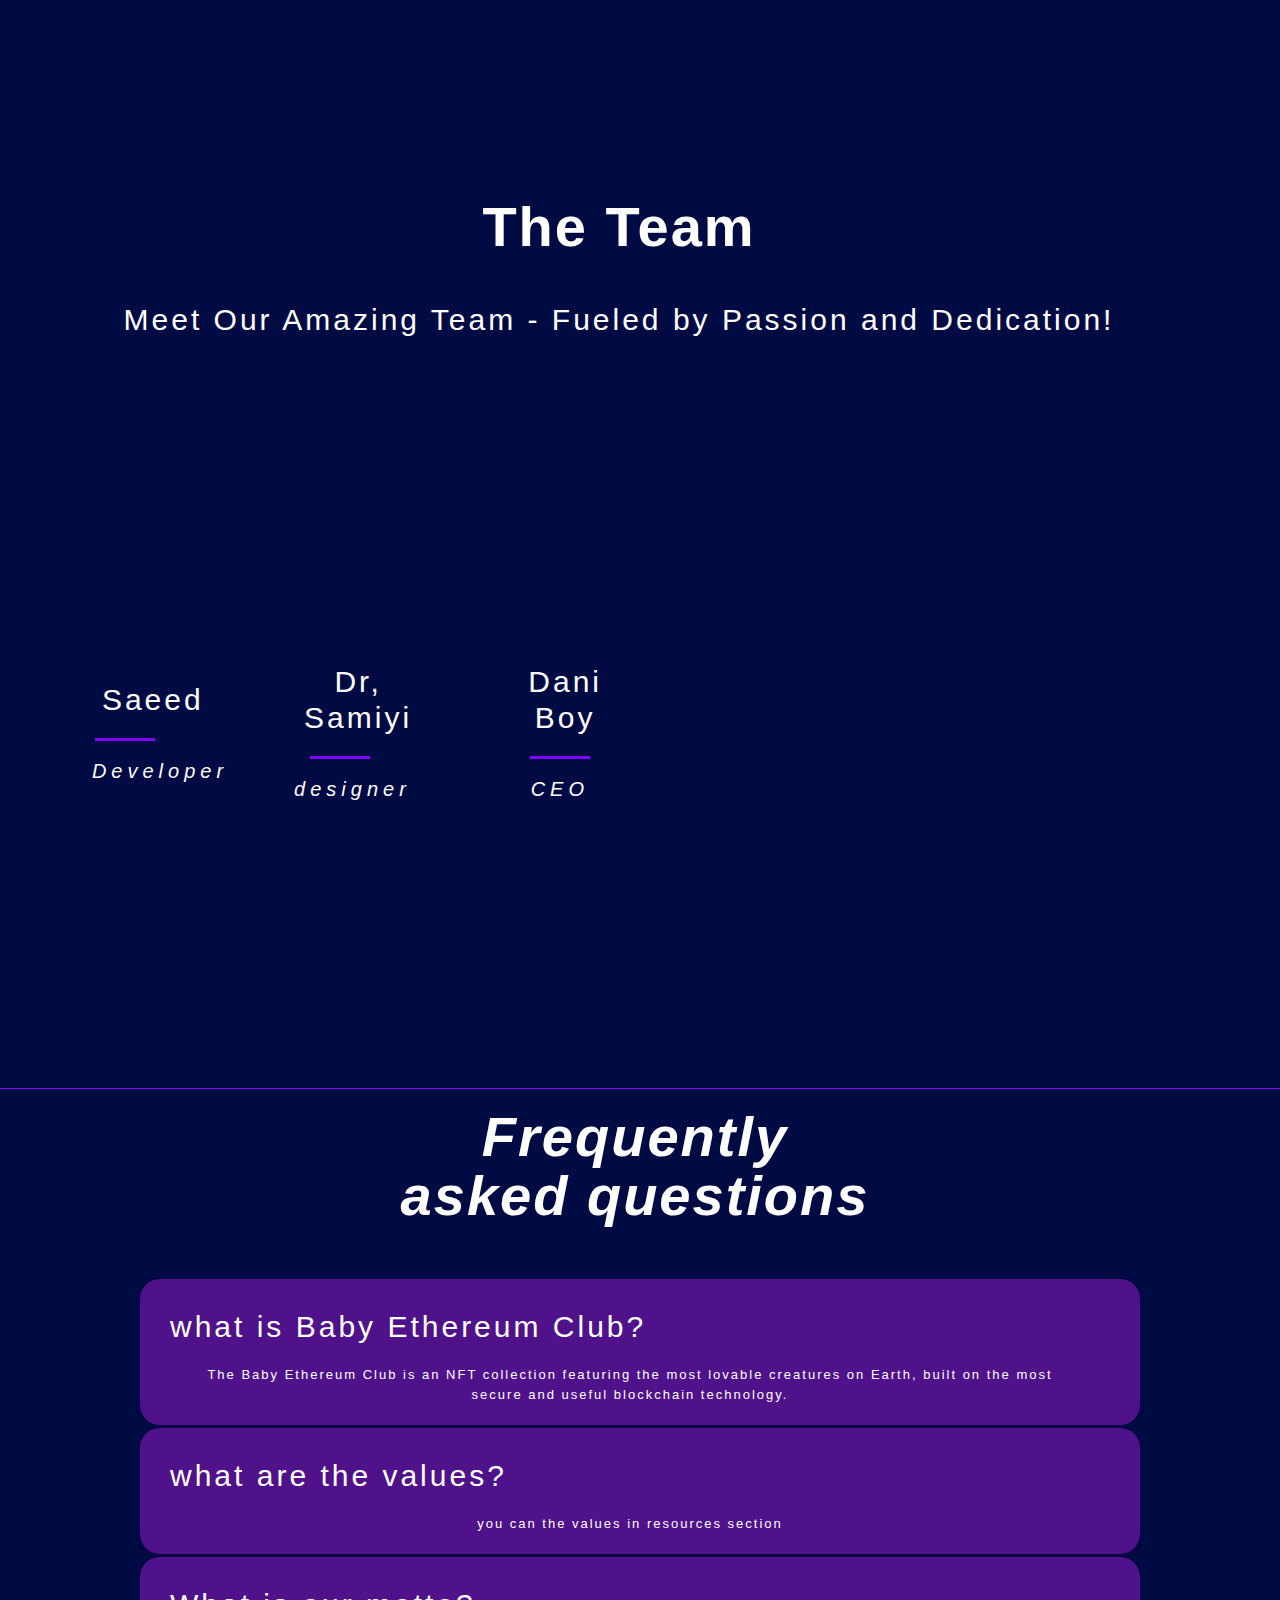
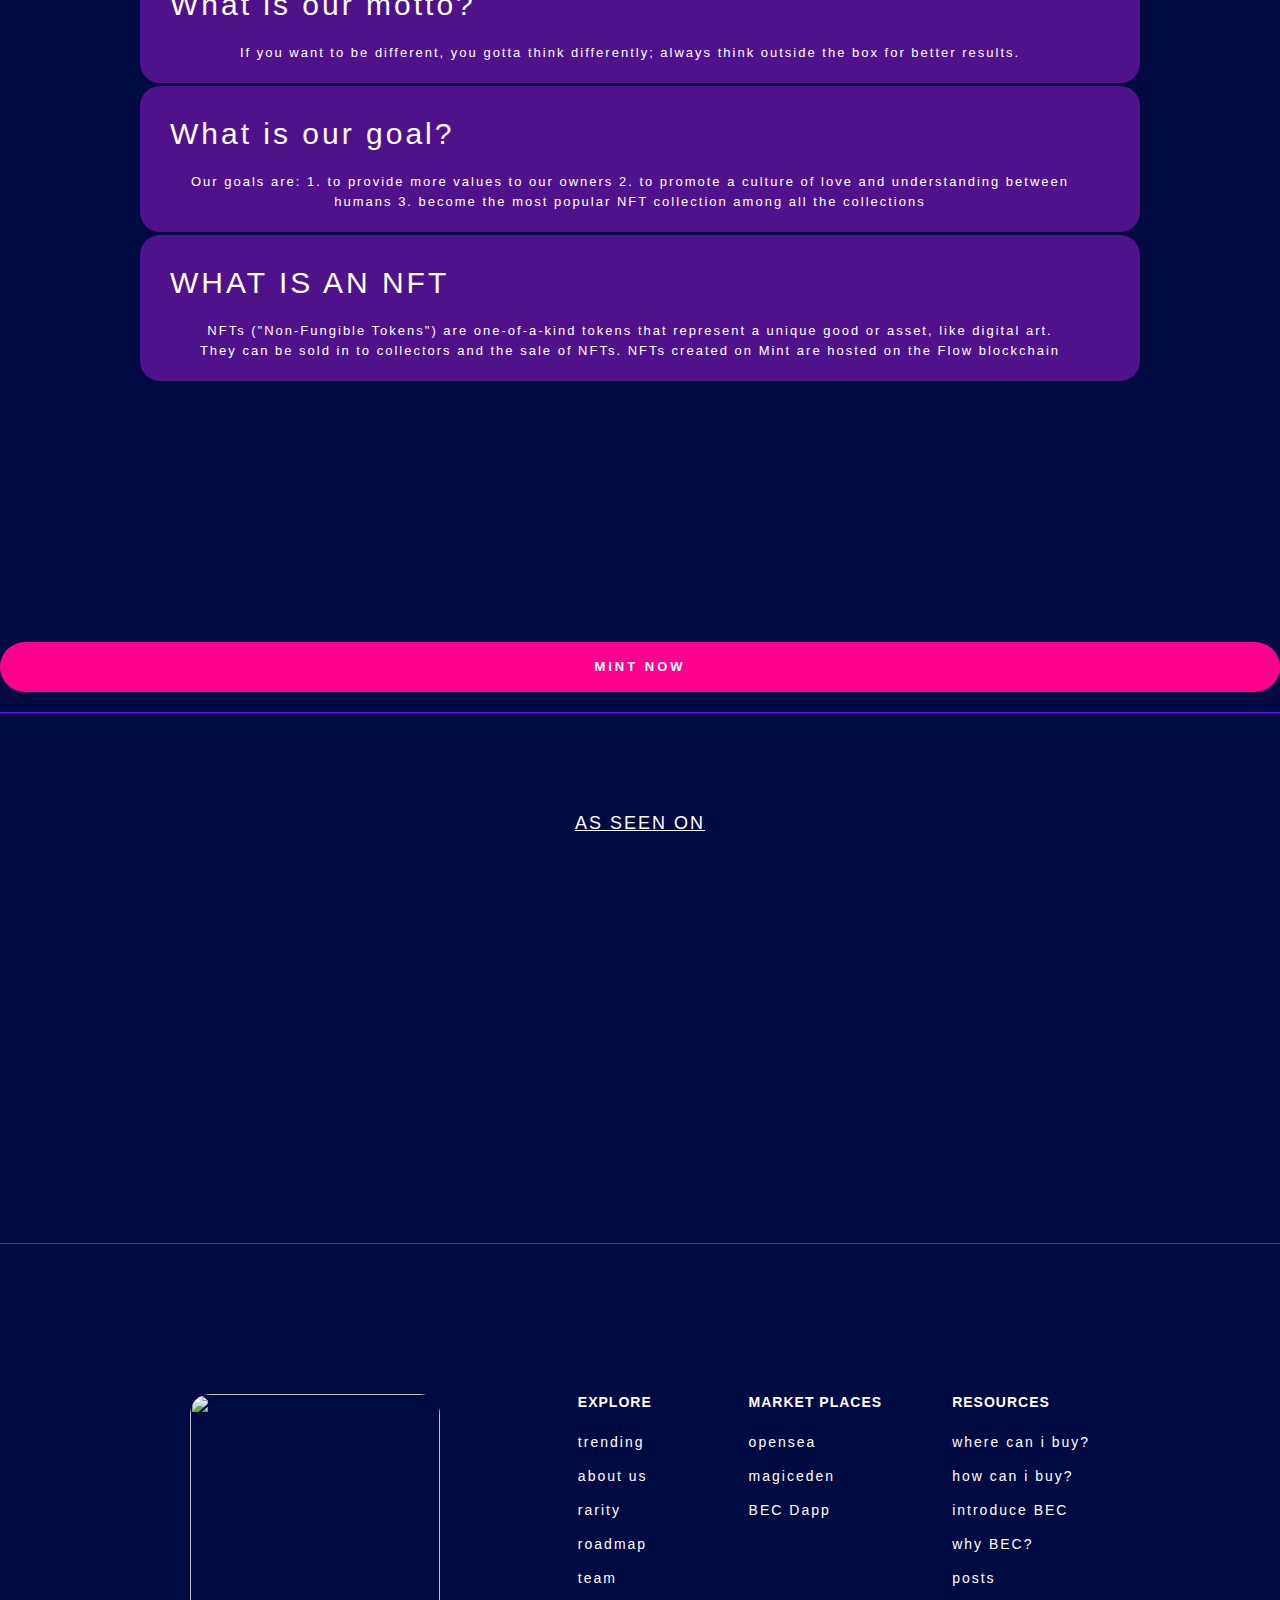
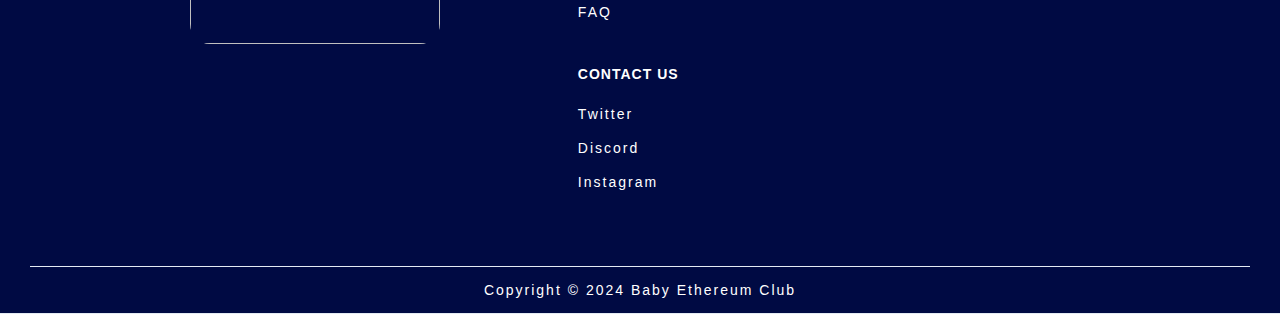
==== commit f0caa366: "Update index.html" ====
--- a/index.html
+++ b/index.html
@@ -301,8 +301,7 @@
                 <h3 class="why-bec"><strong>Enter our community</strong><br /></h3>
             </div>
             <div class="universe-column-3">
-                <div id="w-node-bb050ed4-8089-2887-5e25-d6ca5dfad872-5517f301" class="why-bec">MINT NOW! grab your own
-                    unique NFTs with our easy-to-use minting platform. Get started and join the BEC community today!
+                <div id="w-node-bb050ed4-8089-2887-5e25-d6ca5dfad872-5517f301" class="why-bec">Mint Now! grab your own unique NFTs with our easy-to-use minting platform. Get started and join the BEC community today!
                 </div>
             </div>
             <div class="universe-column-4"><a href="https://dapp.babyethereumclub.com/" target="_blank"
